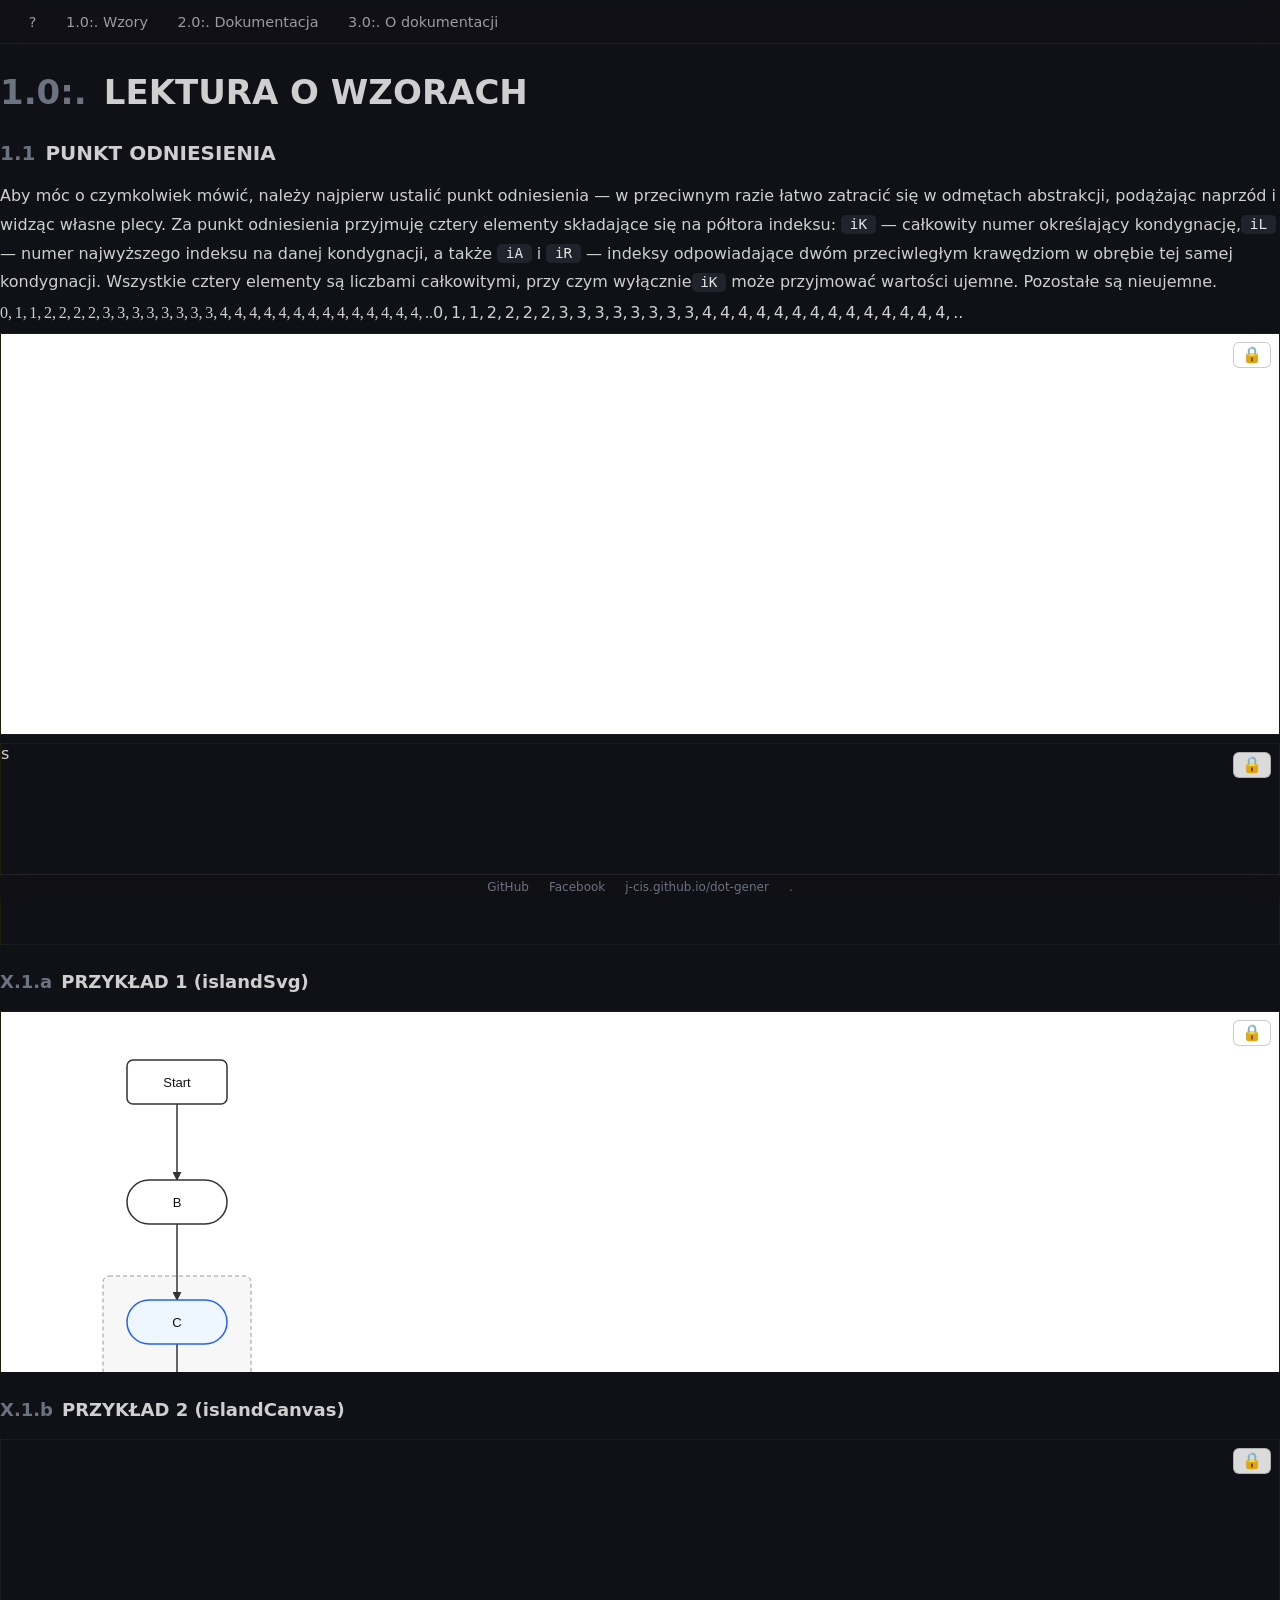
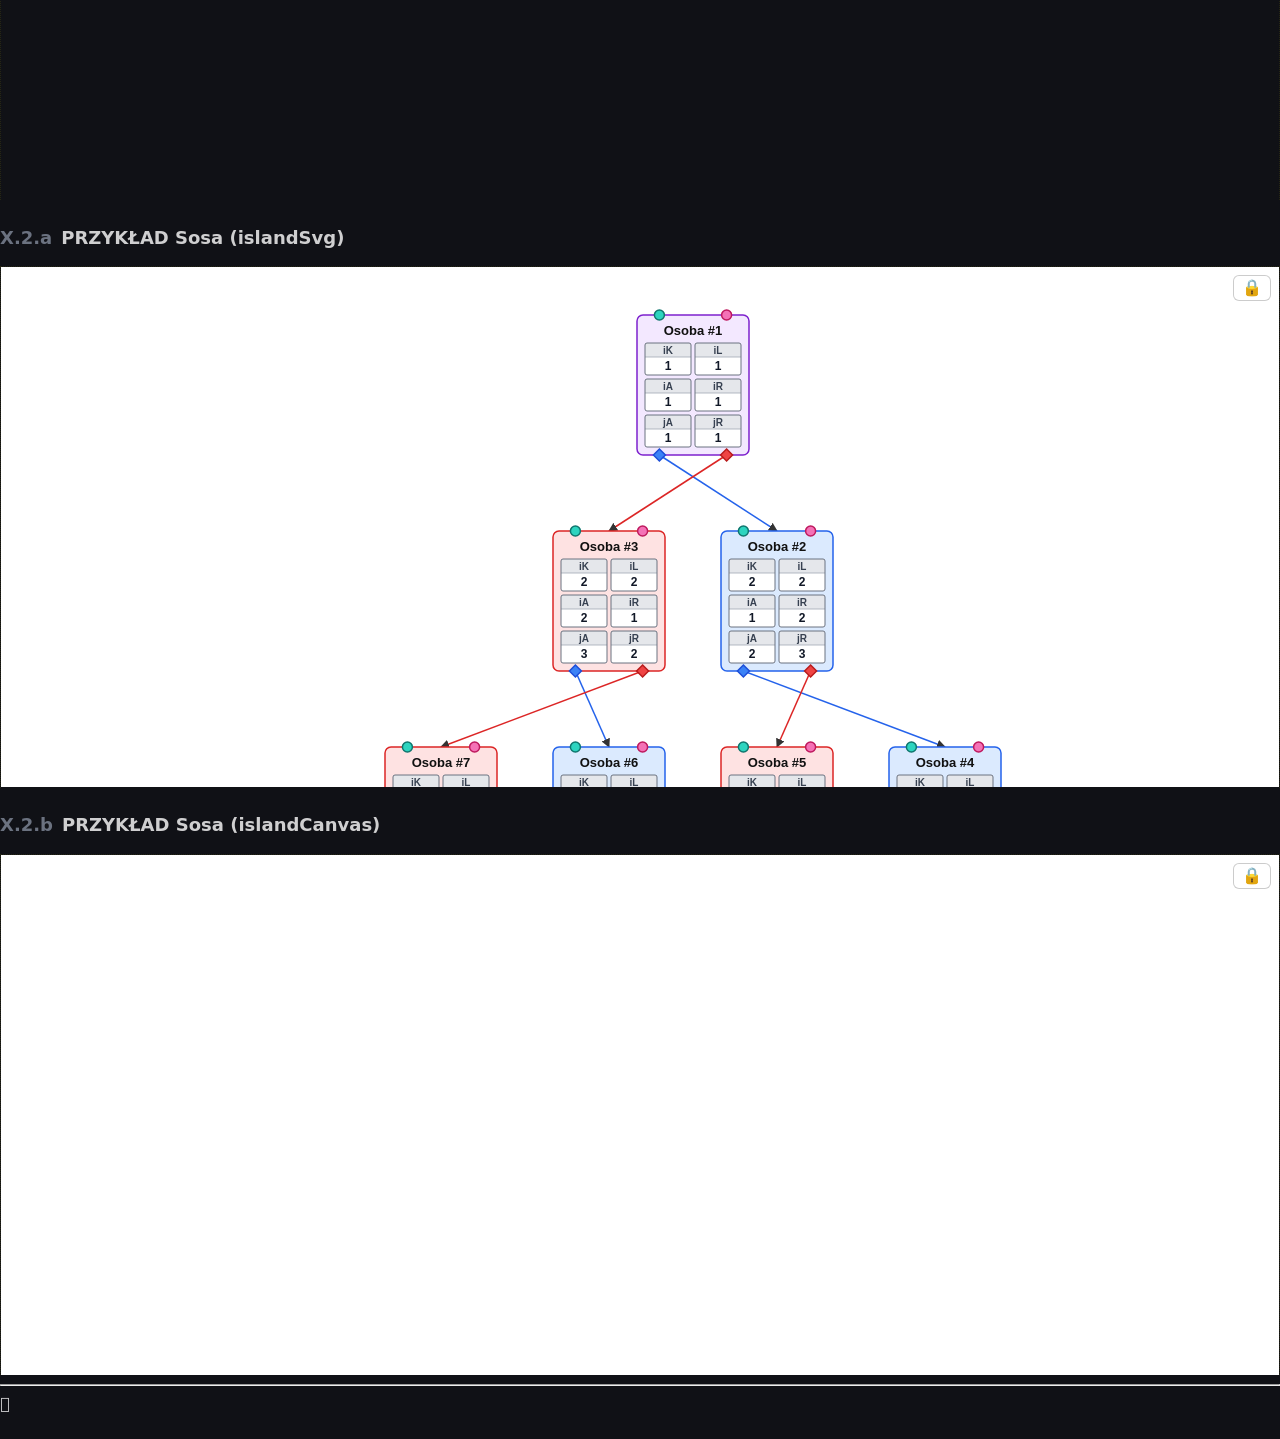
==== index.html @ 78bf9e87 "pages: z main 934b2eb" ====
<!DOCTYPE html><html lang="pl"><head><meta charset="utf-8"/><meta name="viewport" content="width=device-width, initial-scale=1"/><title>LEKTURA</title><link rel="icon" href="/dot-gener/favicon.ico"/><link rel="stylesheet" href="https://esm.sh/katex@0.19.1/dist/katex.min.css"/><style>@layer shell, widget, layout, route;
@layer shell {
html,
body {
  background-color: #101116;
  color: #cfcfd0;
  color-scheme: dark;
}

body {
  margin: 0;
  font-family: system-ui, sans-serif;
}

/* web/strona404.tsx — mapa stron na stronie 404 */
.mapa-stron {
  line-height: 1.8;
  & ul {
    padding-inline-start: 1.5rem;
  }
}
.mapa-stron-plik,
.mapa-stron-folder {
  color: #6b7280;
  font-family: ui-monospace, "Cascadia Mono", Consolas, "DejaVu Sans Mono", monospace;
  font-size: 0.85em;
}
.mapa-stron-plik {
  margin-inline-start: 0.5rem;
}

}
@layer widget {
.box-canvas {
  display: block;
  width: 100%;
  height: 100%;
}
/* BoxViewAsSvg.island.tsx */
.box-svg {
  position: relative;
  overflow: hidden;
  cursor: grab;
  touch-action: none;
  user-select: none;
}

.svg-box {
  box-sizing: border-box; /* ramka wliczona w 100%, bez nadmiaru */
  --svg-border: #c7ba041f;
  border: 1px dotted var(--svg-border);
  height: 100%; /*⚠️⚠️⚠️może powodować błedy */
}
.box-svg:active {
  cursor: grabbing;
}
.box-svg-content {
  position: absolute;
  top: 0;
  left: 0;
  width: max-content;
  transform-origin: 0 0;
}
.box-svg-content svg {
  display: block;
}
.box-svg.is-locked {
  cursor: default;
  touch-action: pan-y;
}
.box-svg.is-locked:active {
  cursor: default;
}

.box-svg-lock {
  position: absolute;
  top: 8px;
  right: 8px;
  z-index: 2;
  padding: 4px 8px;
  border: 1px solid rgba(0, 0, 0, 0.2);
  border-radius: 6px;
  background: rgba(255, 255, 255, 0.85);
  cursor: pointer;
  font-size: 16px;
  line-height: 1;
}

.box-canvas {
  display: block;
  width: 100%;
  height: 100%;
}
/* BoxViewAsSvg.island.tsx */
.box-svg {
  position: relative;
  overflow: hidden;
  cursor: grab;
  touch-action: none;
  user-select: none;
}

.svg-box {
  box-sizing: border-box; /* ramka wliczona w 100%, bez nadmiaru */
  --svg-border: #c7ba041f;
  border: 1px dotted var(--svg-border);
  height: 100%; /*⚠️⚠️⚠️może powodować błedy */
}
.box-svg:active {
  cursor: grabbing;
}
.box-svg-content {
  position: absolute;
  top: 0;
  left: 0;
  width: max-content;
  transform-origin: 0 0;
}
.box-svg-content svg {
  display: block;
}
.box-svg.is-locked {
  cursor: default;
  touch-action: pan-y;
}
.box-svg.is-locked:active {
  cursor: default;
}

.box-svg-lock {
  position: absolute;
  top: 8px;
  right: 8px;
  z-index: 2;
  padding: 4px 8px;
  border: 1px solid rgba(0, 0, 0, 0.2);
  border-radius: 6px;
  background: rgba(255, 255, 255, 0.85);
  cursor: pointer;
  font-size: 16px;
  line-height: 1;
}

/* Tec.render.tsx — kod wyświetlany dosłownie */
.tec {
  /* tło kodu: odrobinę jaśniejsze od tła strony (#101116), żeby kod się wyróżniał */
  --tec-tlo: #21232c;
  --tec-tekst: #e4e4e6;
  --tec-tekst-hover-actio: #a2f2d8;
  font-family: ui-monospace, "Cascadia Mono", Consolas, "DejaVu Sans Mono", monospace;
  font-size: 0.9em;
  tab-size: 2;
  color: var(--tec-tekst);
  background-color: var(--tec-tlo);
  &:hover,
  &:active {
    color: var(--tec-tekst-hover-actio);
  }
}
code.tec {
  /* w linii: zachowane spacje, łamanie długich fragmentów */
  padding: 0.1em 0.6em;
  border-radius: 0.3rem;
  white-space: pre-wrap;
  /* po złamaniu wiersza każdy kawałek ma własne tło, zaokrąglenie i margines */
  -webkit-box-decoration-break: clone;
  box-decoration-break: clone;
}
pre.tec-blok {
  /* blok: dokładne odstępy i znaki nowej linii, przewijanie w poziomie zamiast łamania */
  margin-block: 0.75rem;
  padding: 0.85rem 1.1rem;
  border-radius: 0.5rem;
  line-height: 1.5;
  overflow-x: auto;
}
pre.tec-blok code {
  font: inherit;
}
pre.tec-blok.tec-przyciety {
  /* widthTrim="50%": blok staje w rzędzie obok sąsiednich; odstęp jest wliczony w podaną szerokość,
     więc 2 × 50% (albo 60% + 40%) mieści się w jednym rzędzie, a kolejne bloki przechodzą do następnego */
  --tec-odstep: 0.5rem;
  display: inline-block;
  vertical-align: top;
  box-sizing: border-box;
  width: calc(var(--tec-szerokosc) - var(--tec-odstep));
  margin-inline: calc(var(--tec-odstep) / 2);
}

/* kolorowanie składni (Tec z lang="…"; klasy nadaje highlight.js) */
.tec .hljs-keyword,
.tec .hljs-literal,
.tec .hljs-symbol,
.tec .hljs-variable.language_,
.tec .hljs-tag,
.tec .hljs-name {
  color: #569cd6;
}
.tec .hljs-built_in,
.tec .hljs-type,
.tec .hljs-title.class_,
.tec .hljs-title.class_.inherited__ {
  color: #4ec9b0;
}
.tec .hljs-title,
.tec .hljs-title.function_ {
  color: #dcdcaa;
}
.tec .hljs-attr,
.tec .hljs-attribute,
.tec .hljs-property,
.tec .hljs-variable,
.tec .hljs-params {
  color: #9cdcfe;
}
.tec .hljs-string {
  color: #ce9178;
}
.tec .hljs-subst {
  /* ${…} w szablonie: zwykły kolor kodu */
  color: var(--tec-tekst);
}
.tec .hljs-number {
  color: #b5cea8;
}
.tec .hljs-regexp {
  color: #d16969;
}
.tec .hljs-meta,
.tec .hljs-keyword.control_ {
  color: #c586c0;
}
.tec .hljs-selector-class,
.tec .hljs-selector-id,
.tec .hljs-selector-tag {
  color: #d7ba7d;
}
.tec .hljs-comment,
.tec .hljs-quote {
  color: #6a9955;
  font-style: italic;
}

/* FootBar.widget.tsx — chuda stopka */
.foot-bar {
  position: sticky;
  bottom: 0;
  z-index: 100;
  display: flex;
  flex-direction: row;
  /* „safe”: gdy linki się nie mieszczą, nie ucina początku, tylko przewija */
  justify-content: safe center;
  gap: 1.25rem;
  overflow-x: auto;
  white-space: nowrap;
  padding: 0.2rem 1rem;
  font-size: 0.75rem;
  line-height: 1.6;
  /* to samo szkło co w listwie u góry, kreska od strony treści */
  background-color: rgb(16 17 22 / 0.75);
  backdrop-filter: blur(12px) saturate(1.4);
  border-top: 1px solid rgb(255 255 255 / 0.08);
  scrollbar-width: none;
  overscroll-behavior-x: contain;

  & a {
    flex: none;
    color: #6b7280;
    text-decoration: none;
    transition: color 0.15s;
  }
  & a:hover {
    color: #e4e4e6;
  }
  & a:focus-visible {
    outline: 2px solid #4f85d8;
    outline-offset: 2px;
    border-radius: 2px;
  }
}
@media (prefers-reduced-motion: reduce) {
  .foot-bar a {
    transition: none;
  }
}

/* GuideBar.widget.tsx — listwa nawigacji */
.guide-bar {
  position: sticky;
  top: 0;
  z-index: 100;
  display: flex;
  flex-direction: row;
  gap: 0.25rem;
  overflow-x: auto;
  white-space: nowrap;
  padding: 0.5rem 1rem;
  /* półprzezroczyste tło strony + rozmycie treści przewijanej pod listwą */
  background-color: rgb(16 17 22 / 0.75);
  backdrop-filter: blur(12px) saturate(1.4);
  border-bottom: 1px solid rgb(255 255 255 / 0.08);
  /* cienki ciemny pasek przewijania; dojechanie do końca listwy nie przewija strony */
  scrollbar-width: thin;
  scrollbar-color: #3a3d4a transparent;
  overscroll-behavior-x: contain;
  /* przy przewijaniu listwa zatrzymuje się na początku linku */
  scroll-snap-type: x proximity;
  scroll-padding-inline: 1rem;

  & a {
    flex: none;
    scroll-snap-align: start;
    padding: 0.35rem 0.8rem;
    border-radius: 999px;
    color: #9a9ba3;
    font-size: 0.9rem;
    font-weight: 500;
    text-decoration: none;
    transition: color 0.15s, background-color 0.15s;
  }
  & a:hover {
    color: #e4e4e6;
    background-color: rgb(255 255 255 / 0.06);
  }
  & a:focus-visible {
    outline: 2px solid #4f85d8;
    outline-offset: 2px;
  }
  /* bieżąca strona */
  & a[aria-current="page"] {
    color: #fff;
    background-color: rgb(79 133 216 / 0.22);
    box-shadow: inset 0 0 0 1px rgb(79 133 216 / 0.45);
  }
}
@media (prefers-reduced-motion: reduce) {
  .guide-bar a {
    transition: none;
  }
}

.text-paragraph {
  margin-block: 6px;
  line-height: 1.8;
  text-indent: 2em;
}
.text-paragraph--no-indent {
  margin-block: 6px;
  line-height: 1.8;
}

/* Table.widget.tsx — siatka (CSS grid) w oknie przewijania */
.tabela {
  /* okno: szerokość strony; przewija, gdy siatka jest szersza (width > 100%) albo wyższa niż height */
  overflow: auto;
  max-width: 100%;
}
.tabela-siatka {
  display: grid;
  /* ścieżki od początku — wiersze "auto" nie rozciągają się, gdy okno (height) jest wyższe niż treść */
  justify-content: start;
  align-content: start;
}
.tabela-box {
  /* nagłówek + treść; kierunek zależy od strony nagłówka */
  display: flex;
  flex-direction: column;
}
.tabela-box-N {
  flex-direction: column;
}
.tabela-box-S {
  flex-direction: column-reverse;
}
.tabela-box-W {
  flex-direction: row;
}
.tabela-box-E {
  flex-direction: row-reverse;
}
.tabela-naglowek {
  display: flex;
  flex: none;
  padding: 0.25rem 0.5rem;
  font-weight: 600;
  background-color: rgb(255 255 255 / 0.04);
}
.tabela-box-W > .tabela-naglowek,
.tabela-box-E > .tabela-naglowek {
  /* nagłówek z boku: start/center/end działa w pionie */
  flex-direction: column;
}
.tabela-naglowek-start {
  justify-content: flex-start;
  text-align: start;
}
.tabela-naglowek-center {
  justify-content: center;
  text-align: center;
}
.tabela-naglowek-end {
  justify-content: flex-end;
  text-align: end;
}
.tabela-obrot-prawo {
  /* o 90° w prawo: czytamy z góry na dół */
  writing-mode: vertical-rl;
}
.tabela-obrot-lewo {
  /* o 90° w lewo: czytamy z dołu do góry */
  writing-mode: vertical-rl;
  transform: rotate(180deg);
}
.tabela-tresc {
  /* treść większa niż obszar (np. stała wysokość wiersza) przewija się w obszarze */
  flex: 1 1 auto;
  min-width: 0;
  min-height: 0;
  overflow: auto;
}

/* Title.widgets.tsx */
.title {
  display: flex;
  align-items: baseline;
  gap: 0.5em;
  line-height: 1.2;
}
.title-prefix {
  font-variant-numeric: tabular-nums;
  font-weight: 600;
  color: #6b7280;
}
/* kotwica #id jak w markdown: „#” po lewej, widoczny po najechaniu / fokusie */
.title {
  position: relative;
  scroll-margin-top: 1rem; /* po skoku do #id nagłówek nie dotyka krawędzi */
  padding-inline: 0.25em;
  margin-inline: -0.25em;
  border-radius: 0.25rem;
  transition: background-color 0.15s;
}
.title:hover {
  background-color: rgb(255 255 255 / 0.04);
}
.title:target {
  /* nagłówek, do którego prowadzi adres …#id */
  background-color: rgb(79 133 216 / 0.14);
  box-shadow: inset 3px 0 0 #4f85d8;
}
.title-kotwica {
  position: absolute;
  top: 0;
  right: 100%;
  padding-inline-end: 0.2em;
  color: #6b7280;
  text-decoration: none;
  opacity: 0;
  transition: opacity 0.15s;
}
.title:hover .title-kotwica,
.title-kotwica:focus-visible {
  opacity: 1;
}
.title-kotwica:hover {
  color: #4f85d8;
}
/* TitleSection collapsible — cała linia tytułu przełącza treść */
.title-zwijana > summary {
  display: block;
  list-style: none;
  cursor: pointer;
}
.title-zwijana > summary::-webkit-details-marker {
  display: none;
}
.title-zwijana > summary > .title::after {
  content: "▾";
  color: #6b7280;
  font-size: 0.7em;
  transition: transform 0.15s;
}
.title-zwijana:not([open]) > summary > .title::after {
  transform: rotate(-90deg);
}
@media (prefers-reduced-motion: reduce) {
  .title-zwijana > summary > .title::after {
    transition: none;
  }
}

}</style><link rel="stylesheet" href="/dot-gener/styles.css"/><script type="importmap">{"imports":{"@/":"/dot-gener/","preact":"https://esm.sh/preact@11.2.0","preact/":"https://esm.sh/preact@11.2.0/","@preact/signals":"https://esm.sh/@preact/signals@2.11.4","@preact/signals/":"https://esm.sh/@preact/signals@2.11.4/","@preact/signals-core":"https://esm.sh/@preact/signals-core@1.14.5","@preact/signals-core/":"https://esm.sh/@preact/signals-core@1.14.5/","highlight.js/":"https://esm.sh/highlight.js@11.12.0/","@/site/client/ViewAsSvg.island.tsx":"/dot-gener/site/client/ViewAsSvg.island.tsx.js","/site/client/ViewAsSvg.island.tsx":"/dot-gener/site/client/ViewAsSvg.island.tsx.js","/dot-gener/site/client/ViewAsSvg.island.tsx":"/dot-gener/site/client/ViewAsSvg.island.tsx.js","@/site/common/util/usePanZoom.ts":"/dot-gener/site/common/util/usePanZoom.ts.js","/site/common/util/usePanZoom.ts":"/dot-gener/site/common/util/usePanZoom.ts.js","/dot-gener/site/common/util/usePanZoom.ts":"/dot-gener/site/common/util/usePanZoom.ts.js","@/site/client/registries/for-island-svg.ts":"/dot-gener/site/client/registries/for-island-svg.ts.js","/site/client/registries/for-island-svg.ts":"/dot-gener/site/client/registries/for-island-svg.ts.js","/dot-gener/site/client/registries/for-island-svg.ts":"/dot-gener/site/client/registries/for-island-svg.ts.js","@/web/island.ts":"/dot-gener/web/island.ts.js","/web/island.ts":"/dot-gener/web/island.ts.js","/dot-gener/web/island.ts":"/dot-gener/web/island.ts.js","@/site/client/ViewAsCanvas.island.tsx":"/dot-gener/site/client/ViewAsCanvas.island.tsx.js","/site/client/ViewAsCanvas.island.tsx":"/dot-gener/site/client/ViewAsCanvas.island.tsx.js","/dot-gener/site/client/ViewAsCanvas.island.tsx":"/dot-gener/site/client/ViewAsCanvas.island.tsx.js","@/site/client/registries/for-island-canvas.ts":"/dot-gener/site/client/registries/for-island-canvas.ts.js","/site/client/registries/for-island-canvas.ts":"/dot-gener/site/client/registries/for-island-canvas.ts.js","/dot-gener/site/client/registries/for-island-canvas.ts":"/dot-gener/site/client/registries/for-island-canvas.ts.js","@/site/common/lang/dotx/render-canvas.ts":"/dot-gener/site/common/lang/dotx/render-canvas.ts.js","/site/common/lang/dotx/render-canvas.ts":"/dot-gener/site/common/lang/dotx/render-canvas.ts.js","/dot-gener/site/common/lang/dotx/render-canvas.ts":"/dot-gener/site/common/lang/dotx/render-canvas.ts.js","@/web/client.ts":"/dot-gener/web/client.ts.js","/web/client.ts":"/dot-gener/web/client.ts.js","/dot-gener/web/client.ts":"/dot-gener/web/client.ts.js"}}</script><script type="module" src="/dot-gener/web/client.ts.js"></script></head><body><main class="page"><nav class="guide-bar" aria-label="Nawigacja przewodnika"><a href="/dot-gener/404">?</a><a href="/dot-gener/">1.0:. Wzory</a><a href="/dot-gener/dokumentacja">2.0:. Dokumentacja</a><a href="/dot-gener/o-dokumentacji">3.0:. O dokumentacji</a></nav><article class><header><h1 id="1.0.-lektura-o-wzorach" class="title" style="font-size:2.125rem;"><a class="title-kotwica" href="#1.0.-lektura-o-wzorach" aria-label="Link do sekcji: 1.0:. LEKTURA O WZORACH">#</a><span class="title-prefix">1.0:.</span> <span class="title-text">LEKTURA O WZORACH</span></h1></header><h2 id="1.1-punkt-odniesienia" class="title" style="font-size:1.25rem;"><a class="title-kotwica" href="#1.1-punkt-odniesienia" aria-label="Link do sekcji: 1.1 PUNKT ODNIESIENIA">#</a><span class="title-prefix">1.1</span> <span class="title-text"><strong>PUNKT ODNIESIENIA</strong></span></h2><p class="text-paragraph--no-indent">Aby móc o czymkolwiek mówić, należy najpierw ustalić punkt odniesienia — w przeciwnym razie łatwo zatracić się w odmętach abstrakcji, podążając naprzód i widząc własne plecy. Za punkt odniesienia przyjmuję cztery elementy składające się na półtora indeksu: <code class="tec">iK</code> — całkowity numer określający kondygnację,<code class="tec">iL</code> — numer najwyższego indeksu na danej kondygnacji, a także <code class="tec">iA</code> i <code class="tec">iR</code> — indeksy odpowiadające dwóm przeciwległym krawędziom w obrębie tej samej kondygnacji. Wszystkie cztery elementy są liczbami całkowitymi, przy czym wyłącznie<code class="tec">iK</code> może przyjmować wartości ujemne. Pozostałe są nieujemne.</p><div class="tabela"><div class="tabela-siatka" style="width: 100%; grid-template-columns: minmax(0, 1fr); grid-template-rows: auto auto auto auto auto auto auto; column-gap: 0.5rem; row-gap: 0.5rem"><div class="tabela-box" style="grid-column: 1 / -1; grid-row: 1 / 2"><div class="tabela-tresc"><span class="tex"><span class="katex"><span class="katex-mathml"><math xmlns="http://www.w3.org/1998/Math/MathML"><semantics><mrow><mn>0</mn><mo separator="true">,</mo><mn>1</mn><mo separator="true">,</mo><mn>1</mn><mo separator="true">,</mo><mn>2</mn><mo separator="true">,</mo><mn>2</mn><mo separator="true">,</mo><mn>2</mn><mo separator="true">,</mo><mn>2</mn><mo separator="true">,</mo><mn>3</mn><mo separator="true">,</mo><mn>3</mn><mo separator="true">,</mo><mn>3</mn><mo separator="true">,</mo><mn>3</mn><mo separator="true">,</mo><mn>3</mn><mo separator="true">,</mo><mn>3</mn><mo separator="true">,</mo><mn>3</mn><mo separator="true">,</mo><mn>3</mn><mo separator="true">,</mo><mn>4</mn><mo separator="true">,</mo><mn>4</mn><mo separator="true">,</mo><mn>4</mn><mo separator="true">,</mo><mn>4</mn><mo separator="true">,</mo><mn>4</mn><mo separator="true">,</mo><mn>4</mn><mo separator="true">,</mo><mn>4</mn><mo separator="true">,</mo><mn>4</mn><mo separator="true">,</mo><mn>4</mn><mo separator="true">,</mo><mn>4</mn><mo separator="true">,</mo><mn>4</mn><mo separator="true">,</mo><mn>4</mn><mo separator="true">,</mo><mn>4</mn><mo separator="true">,</mo><mn>4</mn><mo separator="true">,</mo><mi mathvariant="normal">.</mi><mi mathvariant="normal">.</mi></mrow><annotation encoding="application/x-tex">0, 1, 1, 2, 2, 2, 2, 3, 3, 3, 3, 3, 3, 3, 3, 4, 4, 4, 4, 4, 4, 4, 4, 4, 4, 4, 4, 4, 4,..</annotation></semantics></math></span><span class="katex-html" aria-hidden="true"><span class="katex-base"><span class="katex-strut" style="height:0.8389em;vertical-align:-0.1944em;"></span><span class="mord">0</span><span class="mpunct">,</span><span class="mspace" style="margin-right:0.1667em;"></span><span class="mord">1</span><span class="mpunct">,</span><span class="mspace" style="margin-right:0.1667em;"></span><span class="mord">1</span><span class="mpunct">,</span><span class="mspace" style="margin-right:0.1667em;"></span><span class="mord">2</span><span class="mpunct">,</span><span class="mspace" style="margin-right:0.1667em;"></span><span class="mord">2</span><span class="mpunct">,</span><span class="mspace" style="margin-right:0.1667em;"></span><span class="mord">2</span><span class="mpunct">,</span><span class="mspace" style="margin-right:0.1667em;"></span><span class="mord">2</span><span class="mpunct">,</span><span class="mspace" style="margin-right:0.1667em;"></span><span class="mord">3</span><span class="mpunct">,</span><span class="mspace" style="margin-right:0.1667em;"></span><span class="mord">3</span><span class="mpunct">,</span><span class="mspace" style="margin-right:0.1667em;"></span><span class="mord">3</span><span class="mpunct">,</span><span class="mspace" style="margin-right:0.1667em;"></span><span class="mord">3</span><span class="mpunct">,</span><span class="mspace" style="margin-right:0.1667em;"></span><span class="mord">3</span><span class="mpunct">,</span><span class="mspace" style="margin-right:0.1667em;"></span><span class="mord">3</span><span class="mpunct">,</span><span class="mspace" style="margin-right:0.1667em;"></span><span class="mord">3</span><span class="mpunct">,</span><span class="mspace" style="margin-right:0.1667em;"></span><span class="mord">3</span><span class="mpunct">,</span><span class="mspace" style="margin-right:0.1667em;"></span><span class="mord">4</span><span class="mpunct">,</span><span class="mspace" style="margin-right:0.1667em;"></span><span class="mord">4</span><span class="mpunct">,</span><span class="mspace" style="margin-right:0.1667em;"></span><span class="mord">4</span><span class="mpunct">,</span><span class="mspace" style="margin-right:0.1667em;"></span><span class="mord">4</span><span class="mpunct">,</span><span class="mspace" style="margin-right:0.1667em;"></span><span class="mord">4</span><span class="mpunct">,</span><span class="mspace" style="margin-right:0.1667em;"></span><span class="mord">4</span><span class="mpunct">,</span><span class="mspace" style="margin-right:0.1667em;"></span><span class="mord">4</span><span class="mpunct">,</span><span class="mspace" style="margin-right:0.1667em;"></span><span class="mord">4</span><span class="mpunct">,</span><span class="mspace" style="margin-right:0.1667em;"></span><span class="mord">4</span><span class="mpunct">,</span><span class="mspace" style="margin-right:0.1667em;"></span><span class="mord">4</span><span class="mpunct">,</span><span class="mspace" style="margin-right:0.1667em;"></span><span class="mord">4</span><span class="mpunct">,</span><span class="mspace" style="margin-right:0.1667em;"></span><span class="mord">4</span><span class="mpunct">,</span><span class="mspace" style="margin-right:0.1667em;"></span><span class="mord">4</span><span class="mpunct">,</span><span class="mspace" style="margin-right:0.1667em;"></span><span class="mord">4</span><span class="mpunct">,</span><span class="mspace" style="margin-right:0.1667em;"></span><span class="mord">..</span></span></span></span></span></div></div><div class="tabela-box" style="grid-column: 1 / -1; grid-row: 2 / 3"><div class="tabela-tresc"><div data-island="/site/client/ViewAsCanvas.island.tsx" data-props="{&quot;registryKey&quot;:&quot;test&quot;,&quot;dane&quot;:&quot;Test 123&quot;,&quot;sceneWidth&quot;:400,&quot;sceneHeight&quot;:240,&quot;height&quot;:&quot;400px&quot;,&quot;background&quot;:&quot;#ffffff&quot;}" style="display:contents"><div class="svg-box"><div class="box-svg is-locked" style="background:#ffffff;width:100%;height:400px;"><button type="button" class="box-svg-lock" aria-label="Odblokuj stół" title="Odblokuj przesuwanie i zoom">🔒</button><canvas class="box-canvas"></canvas></div></div></div></div></div><div class="tabela-box" style="grid-column: 1 / -1; grid-row: 3 / 4"><div class="tabela-tresc"><div data-island="/site/client/ViewAsSvg.island.tsx" data-props="{}" style="display:contents"><div class="svg-box"><div class="box-svg is-locked" style="width:100%;height:100%;min-height:200px;"><button type="button" class="box-svg-lock" aria-label="Odblokuj stół" title="Odblokuj przesuwanie i zoom">🔒</button><div class="box-svg-content"><div data-island-slot style="display:contents">s</div></div></div></div></div></div></div><div class="tabela-box" style="grid-column: 1 / -1; grid-row: 4 / 5"><div class="tabela-tresc"><header><h3 id="x.1.a-przykład-1-islandsvg" class="title" style="font-size:1.125rem;"><a class="title-kotwica" href="#x.1.a-przykład-1-islandsvg" aria-label="Link do sekcji: X.1.a PRZYKŁAD 1 (islandSvg)">#</a><span class="title-prefix">X.1.a</span> <span class="title-text"><strong>PRZYKŁAD 1 (islandSvg)</strong></span></h3></header><div data-island="/site/client/ViewAsSvg.island.tsx" data-props="{&quot;height&quot;:&quot;360px&quot;,&quot;background&quot;:&quot;#fff&quot;}" style="display:contents"><div class="svg-box"><div class="box-svg is-locked" style="background:#fff;width:100%;height:360px;"><button type="button" class="box-svg-lock" aria-label="Odblokuj stół" title="Odblokuj przesuwanie i zoom">🔒</button><div class="box-svg-content"><div data-island-slot style="display:contents"><svg width="352" height="620" viewBox="0 0 352 620" xmlns="http://www.w3.org/2000/svg"><defs><marker id="dotx-arrow" viewBox="0 0 10 10" refX="9" refY="5" markerWidth="6" markerHeight="6" orient="auto-start-reverse"><path d="M 0 0 L 10 5 L 0 10 z" fill="#333"></path></marker></defs><g class="dotx-cluster"><rect x="102" y="264" width="148" height="212" rx="6" fill="rgba(0,0,0,0.03)" stroke="#999" stroke-dasharray="4 3"></rect></g><path d="M 176 92 L 176 168" fill="none" stroke="#333" stroke-width="1.5" marker-end="url(#dotx-arrow)"></path><path d="M 176 212 L 176 288" fill="none" stroke="#333" stroke-width="1.5" marker-end="url(#dotx-arrow)"></path><path d="M 176 332 L 176 408" fill="none" stroke="#333" stroke-width="1.5" marker-end="url(#dotx-arrow)"></path><path d="M 176 452 L 98 528" fill="none" stroke="#333" stroke-width="1.5" stroke-dasharray="4 3" marker-end="url(#dotx-arrow)"></path><path d="M 176 452 L 254 528" fill="none" stroke="#333" stroke-width="1.5" marker-end="url(#dotx-arrow)"></path><g class="dotx-node"><rect x="126" y="48" width="100" height="44" rx="6" fill="#fff" stroke="#333" stroke-width="1.5"></rect><text x="176" y="70" text-anchor="middle" dominant-baseline="central" fill="#111" font-family="Arial, sans-serif" font-weight="400" font-size="13">Start</text></g><g class="dotx-node"><rect x="126" y="168" width="100" height="44" rx="22" fill="#fff" stroke="#333" stroke-width="1.5"></rect><text x="176" y="190" text-anchor="middle" dominant-baseline="central" fill="#111" font-family="Arial, sans-serif" font-weight="400" font-size="13">B</text></g><g class="dotx-node"><rect x="126" y="288" width="100" height="44" rx="22" fill="#eef6ff" stroke="#2563eb" stroke-width="1.5"></rect><text x="176" y="310" text-anchor="middle" dominant-baseline="central" fill="#111" font-family="Arial, sans-serif" font-weight="400" font-size="13">C</text></g><g class="dotx-node"><rect x="126" y="408" width="100" height="44" rx="22" fill="#eef6ff" stroke="#2563eb" stroke-width="1.5"></rect><text x="176" y="430" text-anchor="middle" dominant-baseline="central" fill="#111" font-family="Arial, sans-serif" font-weight="400" font-size="13">D</text></g><g class="dotx-node"><rect x="48" y="528" width="100" height="44" rx="22" fill="#fef3c7" stroke="#333" stroke-width="1.5"></rect><text x="98" y="550" text-anchor="middle" dominant-baseline="central" fill="#111" font-family="Arial, sans-serif" font-weight="400" font-size="13">E</text></g><g class="dotx-node"><rect x="204" y="528" width="100" height="44" rx="22" fill="#fef3c7" stroke="#333" stroke-width="1.5"></rect><text x="254" y="550" text-anchor="middle" dominant-baseline="central" fill="#111" font-family="Arial, sans-serif" font-weight="400" font-size="13">F</text></g></svg></div></div></div></div></div></div></div><div class="tabela-box" style="grid-column: 1 / -1; grid-row: 5 / 6"><div class="tabela-tresc"><header><h3 id="x.1.b-przykład-2-islandcanvas" class="title" style="font-size:1.125rem;"><a class="title-kotwica" href="#x.1.b-przykład-2-islandcanvas" aria-label="Link do sekcji: X.1.b PRZYKŁAD 2 (islandCanvas)">#</a><span class="title-prefix">X.1.b</span> <span class="title-text"><strong>PRZYKŁAD 2 (islandCanvas)</strong></span></h3></header><div data-island="/site/client/ViewAsCanvas.island.tsx" data-props="{&quot;registryKey&quot;:&quot;dotx&quot;,&quot;dane&quot;:{&quot;mode&quot;:&quot;digraph&quot;,&quot;width&quot;:1288,&quot;height&quot;:500,&quot;nodes&quot;:[{&quot;id&quot;:&quot;A1&quot;,&quot;x&quot;:594,&quot;y&quot;:48,&quot;w&quot;:100,&quot;h&quot;:44,&quot;attrs&quot;:{&quot;fill&quot;:&quot;#5466c1&quot;,&quot;stroke&quot;:&quot;#2563eb&quot;,&quot;label&quot;:&quot;1&quot;,&quot;shape&quot;:&quot;circle&quot;},&quot;ports&quot;:[],&quot;cells&quot;:[]},{&quot;id&quot;:&quot;A2&quot;,&quot;x&quot;:516,&quot;y&quot;:168,&quot;w&quot;:100,&quot;h&quot;:44,&quot;attrs&quot;:{&quot;fill&quot;:&quot;#5466c1&quot;,&quot;stroke&quot;:&quot;#2563eb&quot;,&quot;label&quot;:&quot;2&quot;,&quot;shape&quot;:&quot;circle&quot;},&quot;ports&quot;:[],&quot;cells&quot;:[]},{&quot;id&quot;:&quot;A3&quot;,&quot;x&quot;:672,&quot;y&quot;:168,&quot;w&quot;:100,&quot;h&quot;:44,&quot;attrs&quot;:{&quot;fill&quot;:&quot;#5466c1&quot;,&quot;stroke&quot;:&quot;#2563eb&quot;,&quot;label&quot;:&quot;2&quot;,&quot;shape&quot;:&quot;circle&quot;},&quot;ports&quot;:[],&quot;cells&quot;:[]},{&quot;id&quot;:&quot;A4&quot;,&quot;x&quot;:360,&quot;y&quot;:288,&quot;w&quot;:100,&quot;h&quot;:44,&quot;attrs&quot;:{&quot;fill&quot;:&quot;#5466c1&quot;,&quot;stroke&quot;:&quot;#2563eb&quot;,&quot;label&quot;:&quot;3&quot;,&quot;shape&quot;:&quot;circle&quot;},&quot;ports&quot;:[],&quot;cells&quot;:[]},{&quot;id&quot;:&quot;A5&quot;,&quot;x&quot;:516,&quot;y&quot;:288,&quot;w&quot;:100,&quot;h&quot;:44,&quot;attrs&quot;:{&quot;fill&quot;:&quot;#5466c1&quot;,&quot;stroke&quot;:&quot;#2563eb&quot;,&quot;label&quot;:&quot;3&quot;,&quot;shape&quot;:&quot;circle&quot;},&quot;ports&quot;:[],&quot;cells&quot;:[]},{&quot;id&quot;:&quot;A6&quot;,&quot;x&quot;:672,&quot;y&quot;:288,&quot;w&quot;:100,&quot;h&quot;:44,&quot;attrs&quot;:{&quot;fill&quot;:&quot;#5466c1&quot;,&quot;stroke&quot;:&quot;#2563eb&quot;,&quot;label&quot;:&quot;3&quot;,&quot;shape&quot;:&quot;circle&quot;},&quot;ports&quot;:[],&quot;cells&quot;:[]},{&quot;id&quot;:&quot;A7&quot;,&quot;x&quot;:828,&quot;y&quot;:288,&quot;w&quot;:100,&quot;h&quot;:44,&quot;attrs&quot;:{&quot;fill&quot;:&quot;#5466c1&quot;,&quot;stroke&quot;:&quot;#2563eb&quot;,&quot;label&quot;:&quot;3&quot;,&quot;shape&quot;:&quot;circle&quot;},&quot;ports&quot;:[],&quot;cells&quot;:[]},{&quot;id&quot;:&quot;A8&quot;,&quot;x&quot;:48,&quot;y&quot;:408,&quot;w&quot;:100,&quot;h&quot;:44,&quot;attrs&quot;:{&quot;fill&quot;:&quot;#5466c1&quot;,&quot;stroke&quot;:&quot;#2563eb&quot;,&quot;label&quot;:&quot;4&quot;,&quot;shape&quot;:&quot;circle&quot;},&quot;ports&quot;:[],&quot;cells&quot;:[]},{&quot;id&quot;:&quot;A9&quot;,&quot;x&quot;:204,&quot;y&quot;:408,&quot;w&quot;:100,&quot;h&quot;:44,&quot;attrs&quot;:{&quot;fill&quot;:&quot;#5466c1&quot;,&quot;stroke&quot;:&quot;#2563eb&quot;,&quot;label&quot;:&quot;4&quot;,&quot;shape&quot;:&quot;circle&quot;},&quot;ports&quot;:[],&quot;cells&quot;:[]},{&quot;id&quot;:&quot;A10&quot;,&quot;x&quot;:360,&quot;y&quot;:408,&quot;w&quot;:100,&quot;h&quot;:44,&quot;attrs&quot;:{&quot;fill&quot;:&quot;#5466c1&quot;,&quot;stroke&quot;:&quot;#2563eb&quot;,&quot;label&quot;:&quot;4&quot;,&quot;shape&quot;:&quot;circle&quot;},&quot;ports&quot;:[],&quot;cells&quot;:[]},{&quot;id&quot;:&quot;A11&quot;,&quot;x&quot;:516,&quot;y&quot;:408,&quot;w&quot;:100,&quot;h&quot;:44,&quot;attrs&quot;:{&quot;fill&quot;:&quot;#5466c1&quot;,&quot;stroke&quot;:&quot;#2563eb&quot;,&quot;label&quot;:&quot;4&quot;,&quot;shape&quot;:&quot;circle&quot;},&quot;ports&quot;:[],&quot;cells&quot;:[]},{&quot;id&quot;:&quot;A12&quot;,&quot;x&quot;:672,&quot;y&quot;:408,&quot;w&quot;:100,&quot;h&quot;:44,&quot;attrs&quot;:{&quot;fill&quot;:&quot;#5466c1&quot;,&quot;stroke&quot;:&quot;#2563eb&quot;,&quot;label&quot;:&quot;4&quot;,&quot;shape&quot;:&quot;circle&quot;},&quot;ports&quot;:[],&quot;cells&quot;:[]},{&quot;id&quot;:&quot;A13&quot;,&quot;x&quot;:828,&quot;y&quot;:408,&quot;w&quot;:100,&quot;h&quot;:44,&quot;attrs&quot;:{&quot;fill&quot;:&quot;#5466c1&quot;,&quot;stroke&quot;:&quot;#2563eb&quot;,&quot;label&quot;:&quot;4&quot;,&quot;shape&quot;:&quot;circle&quot;},&quot;ports&quot;:[],&quot;cells&quot;:[]},{&quot;id&quot;:&quot;A14&quot;,&quot;x&quot;:984,&quot;y&quot;:408,&quot;w&quot;:100,&quot;h&quot;:44,&quot;attrs&quot;:{&quot;fill&quot;:&quot;#5466c1&quot;,&quot;stroke&quot;:&quot;#2563eb&quot;,&quot;label&quot;:&quot;4&quot;,&quot;shape&quot;:&quot;circle&quot;},&quot;ports&quot;:[],&quot;cells&quot;:[]},{&quot;id&quot;:&quot;A15&quot;,&quot;x&quot;:1140,&quot;y&quot;:408,&quot;w&quot;:100,&quot;h&quot;:44,&quot;attrs&quot;:{&quot;fill&quot;:&quot;#5466c1&quot;,&quot;stroke&quot;:&quot;#2563eb&quot;,&quot;label&quot;:&quot;4&quot;,&quot;shape&quot;:&quot;circle&quot;},&quot;ports&quot;:[],&quot;cells&quot;:[]}],&quot;edges&quot;:[{&quot;from&quot;:&quot;A1&quot;,&quot;to&quot;:&quot;A2&quot;,&quot;points&quot;:[[644,92],[566,168]],&quot;attrs&quot;:{&quot;stroke&quot;:&quot;#2563eb&quot;}},{&quot;from&quot;:&quot;A1&quot;,&quot;to&quot;:&quot;A3&quot;,&quot;points&quot;:[[644,92],[722,168]],&quot;attrs&quot;:{&quot;stroke&quot;:&quot;#2563eb&quot;}},{&quot;from&quot;:&quot;A2&quot;,&quot;to&quot;:&quot;A4&quot;,&quot;points&quot;:[[566,212],[410,288]],&quot;attrs&quot;:{&quot;stroke&quot;:&quot;#2563eb&quot;}},{&quot;from&quot;:&quot;A2&quot;,&quot;to&quot;:&quot;A5&quot;,&quot;points&quot;:[[566,212],[566,288]],&quot;attrs&quot;:{&quot;stroke&quot;:&quot;#2563eb&quot;}},{&quot;from&quot;:&quot;A3&quot;,&quot;to&quot;:&quot;A6&quot;,&quot;points&quot;:[[722,212],[722,288]],&quot;attrs&quot;:{&quot;stroke&quot;:&quot;#2563eb&quot;}},{&quot;from&quot;:&quot;A3&quot;,&quot;to&quot;:&quot;A7&quot;,&quot;points&quot;:[[722,212],[878,288]],&quot;attrs&quot;:{&quot;stroke&quot;:&quot;#2563eb&quot;}},{&quot;from&quot;:&quot;A4&quot;,&quot;to&quot;:&quot;A8&quot;,&quot;points&quot;:[[410,332],[98,408]],&quot;attrs&quot;:{&quot;stroke&quot;:&quot;#2563eb&quot;}},{&quot;from&quot;:&quot;A4&quot;,&quot;to&quot;:&quot;A9&quot;,&quot;points&quot;:[[410,332],[254,408]],&quot;attrs&quot;:{&quot;stroke&quot;:&quot;#2563eb&quot;}},{&quot;from&quot;:&quot;A5&quot;,&quot;to&quot;:&quot;A10&quot;,&quot;points&quot;:[[566,332],[410,408]],&quot;attrs&quot;:{&quot;stroke&quot;:&quot;#2563eb&quot;}},{&quot;from&quot;:&quot;A5&quot;,&quot;to&quot;:&quot;A11&quot;,&quot;points&quot;:[[566,332],[566,408]],&quot;attrs&quot;:{&quot;stroke&quot;:&quot;#2563eb&quot;}},{&quot;from&quot;:&quot;A6&quot;,&quot;to&quot;:&quot;A12&quot;,&quot;points&quot;:[[722,332],[722,408]],&quot;attrs&quot;:{&quot;stroke&quot;:&quot;#2563eb&quot;}},{&quot;from&quot;:&quot;A6&quot;,&quot;to&quot;:&quot;A13&quot;,&quot;points&quot;:[[722,332],[878,408]],&quot;attrs&quot;:{&quot;stroke&quot;:&quot;#2563eb&quot;}},{&quot;from&quot;:&quot;A7&quot;,&quot;to&quot;:&quot;A14&quot;,&quot;points&quot;:[[878,332],[1034,408]],&quot;attrs&quot;:{&quot;stroke&quot;:&quot;#2563eb&quot;}},{&quot;from&quot;:&quot;A7&quot;,&quot;to&quot;:&quot;A15&quot;,&quot;points&quot;:[[878,332],[1190,408]],&quot;attrs&quot;:{&quot;stroke&quot;:&quot;#2563eb&quot;}}],&quot;clusters&quot;:[]},&quot;sceneWidth&quot;:1288,&quot;sceneHeight&quot;:500,&quot;height&quot;:&quot;360px&quot;,&quot;background&quot;:&quot;#101116&quot;}" style="display:contents"><div class="svg-box"><div class="box-svg is-locked" style="background:#101116;width:100%;height:360px;"><button type="button" class="box-svg-lock" aria-label="Odblokuj stół" title="Odblokuj przesuwanie i zoom">🔒</button><canvas class="box-canvas"></canvas></div></div></div></div></div><div class="tabela-box" style="grid-column: 1 / -1; grid-row: 6 / 7"><div class="tabela-tresc"><header><h3 id="x.2.a-przykład-sosa-islandsvg" class="title" style="font-size:1.125rem;"><a class="title-kotwica" href="#x.2.a-przykład-sosa-islandsvg" aria-label="Link do sekcji: X.2.a PRZYKŁAD Sosa (islandSvg)">#</a><span class="title-prefix">X.2.a</span> <span class="title-text"><strong>PRZYKŁAD Sosa (islandSvg)</strong></span></h3></header><div data-island="/site/client/ViewAsSvg.island.tsx" data-props="{&quot;height&quot;:&quot;520px&quot;,&quot;background&quot;:&quot;#fff&quot;}" style="display:contents"><div class="svg-box"><div class="box-svg is-locked" style="background:#fff;width:100%;height:520px;"><button type="button" class="box-svg-lock" aria-label="Odblokuj stół" title="Odblokuj przesuwanie i zoom">🔒</button><div class="box-svg-content"><div data-island-slot style="display:contents"><svg width="1384" height="1100" viewBox="0 0 1384 1100" xmlns="http://www.w3.org/2000/svg"><defs><marker id="dotx-arrow" viewBox="0 0 10 10" refX="9" refY="5" markerWidth="6" markerHeight="6" orient="auto-start-reverse"><path d="M 0 0 L 10 5 L 0 10 z" fill="#333"></path></marker></defs><path d="M 658.4 188 L 776 264" fill="none" stroke="#2563eb" stroke-width="1.5" marker-end="url(#dotx-arrow)"></path><path d="M 725.6 188 L 608 264" fill="none" stroke="#dc2626" stroke-width="1.5" marker-end="url(#dotx-arrow)"></path><path d="M 742.4 404 L 944 480" fill="none" stroke="#2563eb" stroke-width="1.5" marker-end="url(#dotx-arrow)"></path><path d="M 809.6 404 L 776 480" fill="none" stroke="#dc2626" stroke-width="1.5" marker-end="url(#dotx-arrow)"></path><path d="M 574.4 404 L 608 480" fill="none" stroke="#2563eb" stroke-width="1.5" marker-end="url(#dotx-arrow)"></path><path d="M 641.6 404 L 440 480" fill="none" stroke="#dc2626" stroke-width="1.5" marker-end="url(#dotx-arrow)"></path><path d="M 910.4 620 L 1280 696" fill="none" stroke="#2563eb" stroke-width="1.5" marker-end="url(#dotx-arrow)"></path><path d="M 977.6 620 L 1112 696" fill="none" stroke="#dc2626" stroke-width="1.5" marker-end="url(#dotx-arrow)"></path><path d="M 742.4 620 L 944 696" fill="none" stroke="#2563eb" stroke-width="1.5" marker-end="url(#dotx-arrow)"></path><path d="M 809.6 620 L 776 696" fill="none" stroke="#dc2626" stroke-width="1.5" marker-end="url(#dotx-arrow)"></path><path d="M 574.4 620 L 608 696" fill="none" stroke="#2563eb" stroke-width="1.5" marker-end="url(#dotx-arrow)"></path><path d="M 641.6 620 L 440 696" fill="none" stroke="#dc2626" stroke-width="1.5" marker-end="url(#dotx-arrow)"></path><path d="M 406.4 620 L 272 696" fill="none" stroke="#2563eb" stroke-width="1.5" marker-end="url(#dotx-arrow)"></path><path d="M 473.6 620 L 104 696" fill="none" stroke="#dc2626" stroke-width="1.5" marker-end="url(#dotx-arrow)"></path><path d="M 1246.4 836 L 692 912" fill="none" stroke="#2563eb" stroke-width="1.5" marker-end="url(#dotx-arrow)"></path><g class="dotx-node"><rect x="636" y="48" width="112" height="140" rx="6" fill="#f3e8ff" stroke="#7e22ce" stroke-width="1.5"></rect><text x="692" y="63" text-anchor="middle" dominant-baseline="central" fill="#111" font-family="Arial, sans-serif" font-weight="700" font-size="13">Osoba #1</text><g class="dotx-cell"><rect x="644" y="76" width="46" height="14" fill="#e5e7eb"></rect><rect x="644" y="90" width="46" height="18" fill="#ffffff"></rect><line x1="644" y1="90" x2="690" y2="90" stroke="#9ca3af" stroke-width="0.75"></line><rect x="644" y="76" width="46" height="32" rx="2" fill="none" stroke="#6b7280" stroke-width="1"></rect><text x="667" y="83" text-anchor="middle" dominant-baseline="central" fill="#374151" font-family="Arial, sans-serif" font-size="10" font-weight="600">iK</text><text x="667" y="99" text-anchor="middle" dominant-baseline="central" fill="#111827" font-family="Arial, sans-serif" font-size="12" font-weight="700">1</text></g><g class="dotx-cell"><rect x="694" y="76" width="46" height="14" fill="#e5e7eb"></rect><rect x="694" y="90" width="46" height="18" fill="#ffffff"></rect><line x1="694" y1="90" x2="740" y2="90" stroke="#9ca3af" stroke-width="0.75"></line><rect x="694" y="76" width="46" height="32" rx="2" fill="none" stroke="#6b7280" stroke-width="1"></rect><text x="717" y="83" text-anchor="middle" dominant-baseline="central" fill="#374151" font-family="Arial, sans-serif" font-size="10" font-weight="600">iL</text><text x="717" y="99" text-anchor="middle" dominant-baseline="central" fill="#111827" font-family="Arial, sans-serif" font-size="12" font-weight="700">1</text></g><g class="dotx-cell"><rect x="644" y="112" width="46" height="14" fill="#e5e7eb"></rect><rect x="644" y="126" width="46" height="18" fill="#ffffff"></rect><line x1="644" y1="126" x2="690" y2="126" stroke="#9ca3af" stroke-width="0.75"></line><rect x="644" y="112" width="46" height="32" rx="2" fill="none" stroke="#6b7280" stroke-width="1"></rect><text x="667" y="119" text-anchor="middle" dominant-baseline="central" fill="#374151" font-family="Arial, sans-serif" font-size="10" font-weight="600">iA</text><text x="667" y="135" text-anchor="middle" dominant-baseline="central" fill="#111827" font-family="Arial, sans-serif" font-size="12" font-weight="700">1</text></g><g class="dotx-cell"><rect x="694" y="112" width="46" height="14" fill="#e5e7eb"></rect><rect x="694" y="126" width="46" height="18" fill="#ffffff"></rect><line x1="694" y1="126" x2="740" y2="126" stroke="#9ca3af" stroke-width="0.75"></line><rect x="694" y="112" width="46" height="32" rx="2" fill="none" stroke="#6b7280" stroke-width="1"></rect><text x="717" y="119" text-anchor="middle" dominant-baseline="central" fill="#374151" font-family="Arial, sans-serif" font-size="10" font-weight="600">iR</text><text x="717" y="135" text-anchor="middle" dominant-baseline="central" fill="#111827" font-family="Arial, sans-serif" font-size="12" font-weight="700">1</text></g><g class="dotx-cell"><rect x="644" y="148" width="46" height="14" fill="#e5e7eb"></rect><rect x="644" y="162" width="46" height="18" fill="#ffffff"></rect><line x1="644" y1="162" x2="690" y2="162" stroke="#9ca3af" stroke-width="0.75"></line><rect x="644" y="148" width="46" height="32" rx="2" fill="none" stroke="#6b7280" stroke-width="1"></rect><text x="667" y="155" text-anchor="middle" dominant-baseline="central" fill="#374151" font-family="Arial, sans-serif" font-size="10" font-weight="600">jA</text><text x="667" y="171" text-anchor="middle" dominant-baseline="central" fill="#111827" font-family="Arial, sans-serif" font-size="12" font-weight="700">1</text></g><g class="dotx-cell"><rect x="694" y="148" width="46" height="14" fill="#e5e7eb"></rect><rect x="694" y="162" width="46" height="18" fill="#ffffff"></rect><line x1="694" y1="162" x2="740" y2="162" stroke="#9ca3af" stroke-width="0.75"></line><rect x="694" y="148" width="46" height="32" rx="2" fill="none" stroke="#6b7280" stroke-width="1"></rect><text x="717" y="155" text-anchor="middle" dominant-baseline="central" fill="#374151" font-family="Arial, sans-serif" font-size="10" font-weight="600">jR</text><text x="717" y="171" text-anchor="middle" dominant-baseline="central" fill="#111827" font-family="Arial, sans-serif" font-size="12" font-weight="700">1</text></g><g class="dotx-port"><polygon points="658.4,182 664.4,188 658.4,194 652.4,188" fill="#3b82f6" stroke="#1d4ed8" stroke-width="1.5"></polygon></g><g class="dotx-port"><polygon points="725.6,182 731.6,188 725.6,194 719.6,188" fill="#ef4444" stroke="#b91c1c" stroke-width="1.5"></polygon></g><g class="dotx-port"><circle cx="658.4" cy="48" r="5" fill="#2dd4bf" stroke="#0f766e" stroke-width="1.5"></circle></g><g class="dotx-port"><circle cx="725.6" cy="48" r="5" fill="#f472b6" stroke="#be185d" stroke-width="1.5"></circle></g></g><g class="dotx-node"><rect x="552" y="264" width="112" height="140" rx="6" fill="#fee2e2" stroke="#dc2626" stroke-width="1.5"></rect><text x="608" y="279" text-anchor="middle" dominant-baseline="central" fill="#111" font-family="Arial, sans-serif" font-weight="700" font-size="13">Osoba #3</text><g class="dotx-cell"><rect x="560" y="292" width="46" height="14" fill="#e5e7eb"></rect><rect x="560" y="306" width="46" height="18" fill="#ffffff"></rect><line x1="560" y1="306" x2="606" y2="306" stroke="#9ca3af" stroke-width="0.75"></line><rect x="560" y="292" width="46" height="32" rx="2" fill="none" stroke="#6b7280" stroke-width="1"></rect><text x="583" y="299" text-anchor="middle" dominant-baseline="central" fill="#374151" font-family="Arial, sans-serif" font-size="10" font-weight="600">iK</text><text x="583" y="315" text-anchor="middle" dominant-baseline="central" fill="#111827" font-family="Arial, sans-serif" font-size="12" font-weight="700">2</text></g><g class="dotx-cell"><rect x="610" y="292" width="46" height="14" fill="#e5e7eb"></rect><rect x="610" y="306" width="46" height="18" fill="#ffffff"></rect><line x1="610" y1="306" x2="656" y2="306" stroke="#9ca3af" stroke-width="0.75"></line><rect x="610" y="292" width="46" height="32" rx="2" fill="none" stroke="#6b7280" stroke-width="1"></rect><text x="633" y="299" text-anchor="middle" dominant-baseline="central" fill="#374151" font-family="Arial, sans-serif" font-size="10" font-weight="600">iL</text><text x="633" y="315" text-anchor="middle" dominant-baseline="central" fill="#111827" font-family="Arial, sans-serif" font-size="12" font-weight="700">2</text></g><g class="dotx-cell"><rect x="560" y="328" width="46" height="14" fill="#e5e7eb"></rect><rect x="560" y="342" width="46" height="18" fill="#ffffff"></rect><line x1="560" y1="342" x2="606" y2="342" stroke="#9ca3af" stroke-width="0.75"></line><rect x="560" y="328" width="46" height="32" rx="2" fill="none" stroke="#6b7280" stroke-width="1"></rect><text x="583" y="335" text-anchor="middle" dominant-baseline="central" fill="#374151" font-family="Arial, sans-serif" font-size="10" font-weight="600">iA</text><text x="583" y="351" text-anchor="middle" dominant-baseline="central" fill="#111827" font-family="Arial, sans-serif" font-size="12" font-weight="700">2</text></g><g class="dotx-cell"><rect x="610" y="328" width="46" height="14" fill="#e5e7eb"></rect><rect x="610" y="342" width="46" height="18" fill="#ffffff"></rect><line x1="610" y1="342" x2="656" y2="342" stroke="#9ca3af" stroke-width="0.75"></line><rect x="610" y="328" width="46" height="32" rx="2" fill="none" stroke="#6b7280" stroke-width="1"></rect><text x="633" y="335" text-anchor="middle" dominant-baseline="central" fill="#374151" font-family="Arial, sans-serif" font-size="10" font-weight="600">iR</text><text x="633" y="351" text-anchor="middle" dominant-baseline="central" fill="#111827" font-family="Arial, sans-serif" font-size="12" font-weight="700">1</text></g><g class="dotx-cell"><rect x="560" y="364" width="46" height="14" fill="#e5e7eb"></rect><rect x="560" y="378" width="46" height="18" fill="#ffffff"></rect><line x1="560" y1="378" x2="606" y2="378" stroke="#9ca3af" stroke-width="0.75"></line><rect x="560" y="364" width="46" height="32" rx="2" fill="none" stroke="#6b7280" stroke-width="1"></rect><text x="583" y="371" text-anchor="middle" dominant-baseline="central" fill="#374151" font-family="Arial, sans-serif" font-size="10" font-weight="600">jA</text><text x="583" y="387" text-anchor="middle" dominant-baseline="central" fill="#111827" font-family="Arial, sans-serif" font-size="12" font-weight="700">3</text></g><g class="dotx-cell"><rect x="610" y="364" width="46" height="14" fill="#e5e7eb"></rect><rect x="610" y="378" width="46" height="18" fill="#ffffff"></rect><line x1="610" y1="378" x2="656" y2="378" stroke="#9ca3af" stroke-width="0.75"></line><rect x="610" y="364" width="46" height="32" rx="2" fill="none" stroke="#6b7280" stroke-width="1"></rect><text x="633" y="371" text-anchor="middle" dominant-baseline="central" fill="#374151" font-family="Arial, sans-serif" font-size="10" font-weight="600">jR</text><text x="633" y="387" text-anchor="middle" dominant-baseline="central" fill="#111827" font-family="Arial, sans-serif" font-size="12" font-weight="700">2</text></g><g class="dotx-port"><polygon points="574.4,398 580.4,404 574.4,410 568.4,404" fill="#3b82f6" stroke="#1d4ed8" stroke-width="1.5"></polygon></g><g class="dotx-port"><polygon points="641.6,398 647.6,404 641.6,410 635.6,404" fill="#ef4444" stroke="#b91c1c" stroke-width="1.5"></polygon></g><g class="dotx-port"><circle cx="574.4" cy="264" r="5" fill="#2dd4bf" stroke="#0f766e" stroke-width="1.5"></circle></g><g class="dotx-port"><circle cx="641.6" cy="264" r="5" fill="#f472b6" stroke="#be185d" stroke-width="1.5"></circle></g></g><g class="dotx-node"><rect x="720" y="264" width="112" height="140" rx="6" fill="#dbeafe" stroke="#2563eb" stroke-width="1.5"></rect><text x="776" y="279" text-anchor="middle" dominant-baseline="central" fill="#111" font-family="Arial, sans-serif" font-weight="700" font-size="13">Osoba #2</text><g class="dotx-cell"><rect x="728" y="292" width="46" height="14" fill="#e5e7eb"></rect><rect x="728" y="306" width="46" height="18" fill="#ffffff"></rect><line x1="728" y1="306" x2="774" y2="306" stroke="#9ca3af" stroke-width="0.75"></line><rect x="728" y="292" width="46" height="32" rx="2" fill="none" stroke="#6b7280" stroke-width="1"></rect><text x="751" y="299" text-anchor="middle" dominant-baseline="central" fill="#374151" font-family="Arial, sans-serif" font-size="10" font-weight="600">iK</text><text x="751" y="315" text-anchor="middle" dominant-baseline="central" fill="#111827" font-family="Arial, sans-serif" font-size="12" font-weight="700">2</text></g><g class="dotx-cell"><rect x="778" y="292" width="46" height="14" fill="#e5e7eb"></rect><rect x="778" y="306" width="46" height="18" fill="#ffffff"></rect><line x1="778" y1="306" x2="824" y2="306" stroke="#9ca3af" stroke-width="0.75"></line><rect x="778" y="292" width="46" height="32" rx="2" fill="none" stroke="#6b7280" stroke-width="1"></rect><text x="801" y="299" text-anchor="middle" dominant-baseline="central" fill="#374151" font-family="Arial, sans-serif" font-size="10" font-weight="600">iL</text><text x="801" y="315" text-anchor="middle" dominant-baseline="central" fill="#111827" font-family="Arial, sans-serif" font-size="12" font-weight="700">2</text></g><g class="dotx-cell"><rect x="728" y="328" width="46" height="14" fill="#e5e7eb"></rect><rect x="728" y="342" width="46" height="18" fill="#ffffff"></rect><line x1="728" y1="342" x2="774" y2="342" stroke="#9ca3af" stroke-width="0.75"></line><rect x="728" y="328" width="46" height="32" rx="2" fill="none" stroke="#6b7280" stroke-width="1"></rect><text x="751" y="335" text-anchor="middle" dominant-baseline="central" fill="#374151" font-family="Arial, sans-serif" font-size="10" font-weight="600">iA</text><text x="751" y="351" text-anchor="middle" dominant-baseline="central" fill="#111827" font-family="Arial, sans-serif" font-size="12" font-weight="700">1</text></g><g class="dotx-cell"><rect x="778" y="328" width="46" height="14" fill="#e5e7eb"></rect><rect x="778" y="342" width="46" height="18" fill="#ffffff"></rect><line x1="778" y1="342" x2="824" y2="342" stroke="#9ca3af" stroke-width="0.75"></line><rect x="778" y="328" width="46" height="32" rx="2" fill="none" stroke="#6b7280" stroke-width="1"></rect><text x="801" y="335" text-anchor="middle" dominant-baseline="central" fill="#374151" font-family="Arial, sans-serif" font-size="10" font-weight="600">iR</text><text x="801" y="351" text-anchor="middle" dominant-baseline="central" fill="#111827" font-family="Arial, sans-serif" font-size="12" font-weight="700">2</text></g><g class="dotx-cell"><rect x="728" y="364" width="46" height="14" fill="#e5e7eb"></rect><rect x="728" y="378" width="46" height="18" fill="#ffffff"></rect><line x1="728" y1="378" x2="774" y2="378" stroke="#9ca3af" stroke-width="0.75"></line><rect x="728" y="364" width="46" height="32" rx="2" fill="none" stroke="#6b7280" stroke-width="1"></rect><text x="751" y="371" text-anchor="middle" dominant-baseline="central" fill="#374151" font-family="Arial, sans-serif" font-size="10" font-weight="600">jA</text><text x="751" y="387" text-anchor="middle" dominant-baseline="central" fill="#111827" font-family="Arial, sans-serif" font-size="12" font-weight="700">2</text></g><g class="dotx-cell"><rect x="778" y="364" width="46" height="14" fill="#e5e7eb"></rect><rect x="778" y="378" width="46" height="18" fill="#ffffff"></rect><line x1="778" y1="378" x2="824" y2="378" stroke="#9ca3af" stroke-width="0.75"></line><rect x="778" y="364" width="46" height="32" rx="2" fill="none" stroke="#6b7280" stroke-width="1"></rect><text x="801" y="371" text-anchor="middle" dominant-baseline="central" fill="#374151" font-family="Arial, sans-serif" font-size="10" font-weight="600">jR</text><text x="801" y="387" text-anchor="middle" dominant-baseline="central" fill="#111827" font-family="Arial, sans-serif" font-size="12" font-weight="700">3</text></g><g class="dotx-port"><polygon points="742.4,398 748.4,404 742.4,410 736.4,404" fill="#3b82f6" stroke="#1d4ed8" stroke-width="1.5"></polygon></g><g class="dotx-port"><polygon points="809.6,398 815.6,404 809.6,410 803.6,404" fill="#ef4444" stroke="#b91c1c" stroke-width="1.5"></polygon></g><g class="dotx-port"><circle cx="742.4" cy="264" r="5" fill="#2dd4bf" stroke="#0f766e" stroke-width="1.5"></circle></g><g class="dotx-port"><circle cx="809.6" cy="264" r="5" fill="#f472b6" stroke="#be185d" stroke-width="1.5"></circle></g></g><g class="dotx-node"><rect x="384" y="480" width="112" height="140" rx="6" fill="#fee2e2" stroke="#dc2626" stroke-width="1.5"></rect><text x="440" y="495" text-anchor="middle" dominant-baseline="central" fill="#111" font-family="Arial, sans-serif" font-weight="700" font-size="13">Osoba #7</text><g class="dotx-cell"><rect x="392" y="508" width="46" height="14" fill="#e5e7eb"></rect><rect x="392" y="522" width="46" height="18" fill="#ffffff"></rect><line x1="392" y1="522" x2="438" y2="522" stroke="#9ca3af" stroke-width="0.75"></line><rect x="392" y="508" width="46" height="32" rx="2" fill="none" stroke="#6b7280" stroke-width="1"></rect><text x="415" y="515" text-anchor="middle" dominant-baseline="central" fill="#374151" font-family="Arial, sans-serif" font-size="10" font-weight="600">iK</text><text x="415" y="531" text-anchor="middle" dominant-baseline="central" fill="#111827" font-family="Arial, sans-serif" font-size="12" font-weight="700">3</text></g><g class="dotx-cell"><rect x="442" y="508" width="46" height="14" fill="#e5e7eb"></rect><rect x="442" y="522" width="46" height="18" fill="#ffffff"></rect><line x1="442" y1="522" x2="488" y2="522" stroke="#9ca3af" stroke-width="0.75"></line><rect x="442" y="508" width="46" height="32" rx="2" fill="none" stroke="#6b7280" stroke-width="1"></rect><text x="465" y="515" text-anchor="middle" dominant-baseline="central" fill="#374151" font-family="Arial, sans-serif" font-size="10" font-weight="600">iL</text><text x="465" y="531" text-anchor="middle" dominant-baseline="central" fill="#111827" font-family="Arial, sans-serif" font-size="12" font-weight="700">4</text></g><g class="dotx-cell"><rect x="392" y="544" width="46" height="14" fill="#e5e7eb"></rect><rect x="392" y="558" width="46" height="18" fill="#ffffff"></rect><line x1="392" y1="558" x2="438" y2="558" stroke="#9ca3af" stroke-width="0.75"></line><rect x="392" y="544" width="46" height="32" rx="2" fill="none" stroke="#6b7280" stroke-width="1"></rect><text x="415" y="551" text-anchor="middle" dominant-baseline="central" fill="#374151" font-family="Arial, sans-serif" font-size="10" font-weight="600">iA</text><text x="415" y="567" text-anchor="middle" dominant-baseline="central" fill="#111827" font-family="Arial, sans-serif" font-size="12" font-weight="700">4</text></g><g class="dotx-cell"><rect x="442" y="544" width="46" height="14" fill="#e5e7eb"></rect><rect x="442" y="558" width="46" height="18" fill="#ffffff"></rect><line x1="442" y1="558" x2="488" y2="558" stroke="#9ca3af" stroke-width="0.75"></line><rect x="442" y="544" width="46" height="32" rx="2" fill="none" stroke="#6b7280" stroke-width="1"></rect><text x="465" y="551" text-anchor="middle" dominant-baseline="central" fill="#374151" font-family="Arial, sans-serif" font-size="10" font-weight="600">iR</text><text x="465" y="567" text-anchor="middle" dominant-baseline="central" fill="#111827" font-family="Arial, sans-serif" font-size="12" font-weight="700">1</text></g><g class="dotx-cell"><rect x="392" y="580" width="46" height="14" fill="#e5e7eb"></rect><rect x="392" y="594" width="46" height="18" fill="#ffffff"></rect><line x1="392" y1="594" x2="438" y2="594" stroke="#9ca3af" stroke-width="0.75"></line><rect x="392" y="580" width="46" height="32" rx="2" fill="none" stroke="#6b7280" stroke-width="1"></rect><text x="415" y="587" text-anchor="middle" dominant-baseline="central" fill="#374151" font-family="Arial, sans-serif" font-size="10" font-weight="600">jA</text><text x="415" y="603" text-anchor="middle" dominant-baseline="central" fill="#111827" font-family="Arial, sans-serif" font-size="12" font-weight="700">7</text></g><g class="dotx-cell"><rect x="442" y="580" width="46" height="14" fill="#e5e7eb"></rect><rect x="442" y="594" width="46" height="18" fill="#ffffff"></rect><line x1="442" y1="594" x2="488" y2="594" stroke="#9ca3af" stroke-width="0.75"></line><rect x="442" y="580" width="46" height="32" rx="2" fill="none" stroke="#6b7280" stroke-width="1"></rect><text x="465" y="587" text-anchor="middle" dominant-baseline="central" fill="#374151" font-family="Arial, sans-serif" font-size="10" font-weight="600">jR</text><text x="465" y="603" text-anchor="middle" dominant-baseline="central" fill="#111827" font-family="Arial, sans-serif" font-size="12" font-weight="700">4</text></g><g class="dotx-port"><polygon points="406.4,614 412.4,620 406.4,626 400.4,620" fill="#3b82f6" stroke="#1d4ed8" stroke-width="1.5"></polygon></g><g class="dotx-port"><polygon points="473.6,614 479.6,620 473.6,626 467.6,620" fill="#ef4444" stroke="#b91c1c" stroke-width="1.5"></polygon></g><g class="dotx-port"><circle cx="406.4" cy="480" r="5" fill="#2dd4bf" stroke="#0f766e" stroke-width="1.5"></circle></g><g class="dotx-port"><circle cx="473.6" cy="480" r="5" fill="#f472b6" stroke="#be185d" stroke-width="1.5"></circle></g></g><g class="dotx-node"><rect x="552" y="480" width="112" height="140" rx="6" fill="#dbeafe" stroke="#2563eb" stroke-width="1.5"></rect><text x="608" y="495" text-anchor="middle" dominant-baseline="central" fill="#111" font-family="Arial, sans-serif" font-weight="700" font-size="13">Osoba #6</text><g class="dotx-cell"><rect x="560" y="508" width="46" height="14" fill="#e5e7eb"></rect><rect x="560" y="522" width="46" height="18" fill="#ffffff"></rect><line x1="560" y1="522" x2="606" y2="522" stroke="#9ca3af" stroke-width="0.75"></line><rect x="560" y="508" width="46" height="32" rx="2" fill="none" stroke="#6b7280" stroke-width="1"></rect><text x="583" y="515" text-anchor="middle" dominant-baseline="central" fill="#374151" font-family="Arial, sans-serif" font-size="10" font-weight="600">iK</text><text x="583" y="531" text-anchor="middle" dominant-baseline="central" fill="#111827" font-family="Arial, sans-serif" font-size="12" font-weight="700">3</text></g><g class="dotx-cell"><rect x="610" y="508" width="46" height="14" fill="#e5e7eb"></rect><rect x="610" y="522" width="46" height="18" fill="#ffffff"></rect><line x1="610" y1="522" x2="656" y2="522" stroke="#9ca3af" stroke-width="0.75"></line><rect x="610" y="508" width="46" height="32" rx="2" fill="none" stroke="#6b7280" stroke-width="1"></rect><text x="633" y="515" text-anchor="middle" dominant-baseline="central" fill="#374151" font-family="Arial, sans-serif" font-size="10" font-weight="600">iL</text><text x="633" y="531" text-anchor="middle" dominant-baseline="central" fill="#111827" font-family="Arial, sans-serif" font-size="12" font-weight="700">4</text></g><g class="dotx-cell"><rect x="560" y="544" width="46" height="14" fill="#e5e7eb"></rect><rect x="560" y="558" width="46" height="18" fill="#ffffff"></rect><line x1="560" y1="558" x2="606" y2="558" stroke="#9ca3af" stroke-width="0.75"></line><rect x="560" y="544" width="46" height="32" rx="2" fill="none" stroke="#6b7280" stroke-width="1"></rect><text x="583" y="551" text-anchor="middle" dominant-baseline="central" fill="#374151" font-family="Arial, sans-serif" font-size="10" font-weight="600">iA</text><text x="583" y="567" text-anchor="middle" dominant-baseline="central" fill="#111827" font-family="Arial, sans-serif" font-size="12" font-weight="700">3</text></g><g class="dotx-cell"><rect x="610" y="544" width="46" height="14" fill="#e5e7eb"></rect><rect x="610" y="558" width="46" height="18" fill="#ffffff"></rect><line x1="610" y1="558" x2="656" y2="558" stroke="#9ca3af" stroke-width="0.75"></line><rect x="610" y="544" width="46" height="32" rx="2" fill="none" stroke="#6b7280" stroke-width="1"></rect><text x="633" y="551" text-anchor="middle" dominant-baseline="central" fill="#374151" font-family="Arial, sans-serif" font-size="10" font-weight="600">iR</text><text x="633" y="567" text-anchor="middle" dominant-baseline="central" fill="#111827" font-family="Arial, sans-serif" font-size="12" font-weight="700">2</text></g><g class="dotx-cell"><rect x="560" y="580" width="46" height="14" fill="#e5e7eb"></rect><rect x="560" y="594" width="46" height="18" fill="#ffffff"></rect><line x1="560" y1="594" x2="606" y2="594" stroke="#9ca3af" stroke-width="0.75"></line><rect x="560" y="580" width="46" height="32" rx="2" fill="none" stroke="#6b7280" stroke-width="1"></rect><text x="583" y="587" text-anchor="middle" dominant-baseline="central" fill="#374151" font-family="Arial, sans-serif" font-size="10" font-weight="600">jA</text><text x="583" y="603" text-anchor="middle" dominant-baseline="central" fill="#111827" font-family="Arial, sans-serif" font-size="12" font-weight="700">6</text></g><g class="dotx-cell"><rect x="610" y="580" width="46" height="14" fill="#e5e7eb"></rect><rect x="610" y="594" width="46" height="18" fill="#ffffff"></rect><line x1="610" y1="594" x2="656" y2="594" stroke="#9ca3af" stroke-width="0.75"></line><rect x="610" y="580" width="46" height="32" rx="2" fill="none" stroke="#6b7280" stroke-width="1"></rect><text x="633" y="587" text-anchor="middle" dominant-baseline="central" fill="#374151" font-family="Arial, sans-serif" font-size="10" font-weight="600">jR</text><text x="633" y="603" text-anchor="middle" dominant-baseline="central" fill="#111827" font-family="Arial, sans-serif" font-size="12" font-weight="700">5</text></g><g class="dotx-port"><polygon points="574.4,614 580.4,620 574.4,626 568.4,620" fill="#3b82f6" stroke="#1d4ed8" stroke-width="1.5"></polygon></g><g class="dotx-port"><polygon points="641.6,614 647.6,620 641.6,626 635.6,620" fill="#ef4444" stroke="#b91c1c" stroke-width="1.5"></polygon></g><g class="dotx-port"><circle cx="574.4" cy="480" r="5" fill="#2dd4bf" stroke="#0f766e" stroke-width="1.5"></circle></g><g class="dotx-port"><circle cx="641.6" cy="480" r="5" fill="#f472b6" stroke="#be185d" stroke-width="1.5"></circle></g></g><g class="dotx-node"><rect x="720" y="480" width="112" height="140" rx="6" fill="#fee2e2" stroke="#dc2626" stroke-width="1.5"></rect><text x="776" y="495" text-anchor="middle" dominant-baseline="central" fill="#111" font-family="Arial, sans-serif" font-weight="700" font-size="13">Osoba #5</text><g class="dotx-cell"><rect x="728" y="508" width="46" height="14" fill="#e5e7eb"></rect><rect x="728" y="522" width="46" height="18" fill="#ffffff"></rect><line x1="728" y1="522" x2="774" y2="522" stroke="#9ca3af" stroke-width="0.75"></line><rect x="728" y="508" width="46" height="32" rx="2" fill="none" stroke="#6b7280" stroke-width="1"></rect><text x="751" y="515" text-anchor="middle" dominant-baseline="central" fill="#374151" font-family="Arial, sans-serif" font-size="10" font-weight="600">iK</text><text x="751" y="531" text-anchor="middle" dominant-baseline="central" fill="#111827" font-family="Arial, sans-serif" font-size="12" font-weight="700">3</text></g><g class="dotx-cell"><rect x="778" y="508" width="46" height="14" fill="#e5e7eb"></rect><rect x="778" y="522" width="46" height="18" fill="#ffffff"></rect><line x1="778" y1="522" x2="824" y2="522" stroke="#9ca3af" stroke-width="0.75"></line><rect x="778" y="508" width="46" height="32" rx="2" fill="none" stroke="#6b7280" stroke-width="1"></rect><text x="801" y="515" text-anchor="middle" dominant-baseline="central" fill="#374151" font-family="Arial, sans-serif" font-size="10" font-weight="600">iL</text><text x="801" y="531" text-anchor="middle" dominant-baseline="central" fill="#111827" font-family="Arial, sans-serif" font-size="12" font-weight="700">4</text></g><g class="dotx-cell"><rect x="728" y="544" width="46" height="14" fill="#e5e7eb"></rect><rect x="728" y="558" width="46" height="18" fill="#ffffff"></rect><line x1="728" y1="558" x2="774" y2="558" stroke="#9ca3af" stroke-width="0.75"></line><rect x="728" y="544" width="46" height="32" rx="2" fill="none" stroke="#6b7280" stroke-width="1"></rect><text x="751" y="551" text-anchor="middle" dominant-baseline="central" fill="#374151" font-family="Arial, sans-serif" font-size="10" font-weight="600">iA</text><text x="751" y="567" text-anchor="middle" dominant-baseline="central" fill="#111827" font-family="Arial, sans-serif" font-size="12" font-weight="700">2</text></g><g class="dotx-cell"><rect x="778" y="544" width="46" height="14" fill="#e5e7eb"></rect><rect x="778" y="558" width="46" height="18" fill="#ffffff"></rect><line x1="778" y1="558" x2="824" y2="558" stroke="#9ca3af" stroke-width="0.75"></line><rect x="778" y="544" width="46" height="32" rx="2" fill="none" stroke="#6b7280" stroke-width="1"></rect><text x="801" y="551" text-anchor="middle" dominant-baseline="central" fill="#374151" font-family="Arial, sans-serif" font-size="10" font-weight="600">iR</text><text x="801" y="567" text-anchor="middle" dominant-baseline="central" fill="#111827" font-family="Arial, sans-serif" font-size="12" font-weight="700">3</text></g><g class="dotx-cell"><rect x="728" y="580" width="46" height="14" fill="#e5e7eb"></rect><rect x="728" y="594" width="46" height="18" fill="#ffffff"></rect><line x1="728" y1="594" x2="774" y2="594" stroke="#9ca3af" stroke-width="0.75"></line><rect x="728" y="580" width="46" height="32" rx="2" fill="none" stroke="#6b7280" stroke-width="1"></rect><text x="751" y="587" text-anchor="middle" dominant-baseline="central" fill="#374151" font-family="Arial, sans-serif" font-size="10" font-weight="600">jA</text><text x="751" y="603" text-anchor="middle" dominant-baseline="central" fill="#111827" font-family="Arial, sans-serif" font-size="12" font-weight="700">5</text></g><g class="dotx-cell"><rect x="778" y="580" width="46" height="14" fill="#e5e7eb"></rect><rect x="778" y="594" width="46" height="18" fill="#ffffff"></rect><line x1="778" y1="594" x2="824" y2="594" stroke="#9ca3af" stroke-width="0.75"></line><rect x="778" y="580" width="46" height="32" rx="2" fill="none" stroke="#6b7280" stroke-width="1"></rect><text x="801" y="587" text-anchor="middle" dominant-baseline="central" fill="#374151" font-family="Arial, sans-serif" font-size="10" font-weight="600">jR</text><text x="801" y="603" text-anchor="middle" dominant-baseline="central" fill="#111827" font-family="Arial, sans-serif" font-size="12" font-weight="700">6</text></g><g class="dotx-port"><polygon points="742.4,614 748.4,620 742.4,626 736.4,620" fill="#3b82f6" stroke="#1d4ed8" stroke-width="1.5"></polygon></g><g class="dotx-port"><polygon points="809.6,614 815.6,620 809.6,626 803.6,620" fill="#ef4444" stroke="#b91c1c" stroke-width="1.5"></polygon></g><g class="dotx-port"><circle cx="742.4" cy="480" r="5" fill="#2dd4bf" stroke="#0f766e" stroke-width="1.5"></circle></g><g class="dotx-port"><circle cx="809.6" cy="480" r="5" fill="#f472b6" stroke="#be185d" stroke-width="1.5"></circle></g></g><g class="dotx-node"><rect x="888" y="480" width="112" height="140" rx="6" fill="#dbeafe" stroke="#2563eb" stroke-width="1.5"></rect><text x="944" y="495" text-anchor="middle" dominant-baseline="central" fill="#111" font-family="Arial, sans-serif" font-weight="700" font-size="13">Osoba #4</text><g class="dotx-cell"><rect x="896" y="508" width="46" height="14" fill="#e5e7eb"></rect><rect x="896" y="522" width="46" height="18" fill="#ffffff"></rect><line x1="896" y1="522" x2="942" y2="522" stroke="#9ca3af" stroke-width="0.75"></line><rect x="896" y="508" width="46" height="32" rx="2" fill="none" stroke="#6b7280" stroke-width="1"></rect><text x="919" y="515" text-anchor="middle" dominant-baseline="central" fill="#374151" font-family="Arial, sans-serif" font-size="10" font-weight="600">iK</text><text x="919" y="531" text-anchor="middle" dominant-baseline="central" fill="#111827" font-family="Arial, sans-serif" font-size="12" font-weight="700">3</text></g><g class="dotx-cell"><rect x="946" y="508" width="46" height="14" fill="#e5e7eb"></rect><rect x="946" y="522" width="46" height="18" fill="#ffffff"></rect><line x1="946" y1="522" x2="992" y2="522" stroke="#9ca3af" stroke-width="0.75"></line><rect x="946" y="508" width="46" height="32" rx="2" fill="none" stroke="#6b7280" stroke-width="1"></rect><text x="969" y="515" text-anchor="middle" dominant-baseline="central" fill="#374151" font-family="Arial, sans-serif" font-size="10" font-weight="600">iL</text><text x="969" y="531" text-anchor="middle" dominant-baseline="central" fill="#111827" font-family="Arial, sans-serif" font-size="12" font-weight="700">4</text></g><g class="dotx-cell"><rect x="896" y="544" width="46" height="14" fill="#e5e7eb"></rect><rect x="896" y="558" width="46" height="18" fill="#ffffff"></rect><line x1="896" y1="558" x2="942" y2="558" stroke="#9ca3af" stroke-width="0.75"></line><rect x="896" y="544" width="46" height="32" rx="2" fill="none" stroke="#6b7280" stroke-width="1"></rect><text x="919" y="551" text-anchor="middle" dominant-baseline="central" fill="#374151" font-family="Arial, sans-serif" font-size="10" font-weight="600">iA</text><text x="919" y="567" text-anchor="middle" dominant-baseline="central" fill="#111827" font-family="Arial, sans-serif" font-size="12" font-weight="700">1</text></g><g class="dotx-cell"><rect x="946" y="544" width="46" height="14" fill="#e5e7eb"></rect><rect x="946" y="558" width="46" height="18" fill="#ffffff"></rect><line x1="946" y1="558" x2="992" y2="558" stroke="#9ca3af" stroke-width="0.75"></line><rect x="946" y="544" width="46" height="32" rx="2" fill="none" stroke="#6b7280" stroke-width="1"></rect><text x="969" y="551" text-anchor="middle" dominant-baseline="central" fill="#374151" font-family="Arial, sans-serif" font-size="10" font-weight="600">iR</text><text x="969" y="567" text-anchor="middle" dominant-baseline="central" fill="#111827" font-family="Arial, sans-serif" font-size="12" font-weight="700">4</text></g><g class="dotx-cell"><rect x="896" y="580" width="46" height="14" fill="#e5e7eb"></rect><rect x="896" y="594" width="46" height="18" fill="#ffffff"></rect><line x1="896" y1="594" x2="942" y2="594" stroke="#9ca3af" stroke-width="0.75"></line><rect x="896" y="580" width="46" height="32" rx="2" fill="none" stroke="#6b7280" stroke-width="1"></rect><text x="919" y="587" text-anchor="middle" dominant-baseline="central" fill="#374151" font-family="Arial, sans-serif" font-size="10" font-weight="600">jA</text><text x="919" y="603" text-anchor="middle" dominant-baseline="central" fill="#111827" font-family="Arial, sans-serif" font-size="12" font-weight="700">4</text></g><g class="dotx-cell"><rect x="946" y="580" width="46" height="14" fill="#e5e7eb"></rect><rect x="946" y="594" width="46" height="18" fill="#ffffff"></rect><line x1="946" y1="594" x2="992" y2="594" stroke="#9ca3af" stroke-width="0.75"></line><rect x="946" y="580" width="46" height="32" rx="2" fill="none" stroke="#6b7280" stroke-width="1"></rect><text x="969" y="587" text-anchor="middle" dominant-baseline="central" fill="#374151" font-family="Arial, sans-serif" font-size="10" font-weight="600">jR</text><text x="969" y="603" text-anchor="middle" dominant-baseline="central" fill="#111827" font-family="Arial, sans-serif" font-size="12" font-weight="700">7</text></g><g class="dotx-port"><polygon points="910.4,614 916.4,620 910.4,626 904.4,620" fill="#3b82f6" stroke="#1d4ed8" stroke-width="1.5"></polygon></g><g class="dotx-port"><polygon points="977.6,614 983.6,620 977.6,626 971.6,620" fill="#ef4444" stroke="#b91c1c" stroke-width="1.5"></polygon></g><g class="dotx-port"><circle cx="910.4" cy="480" r="5" fill="#2dd4bf" stroke="#0f766e" stroke-width="1.5"></circle></g><g class="dotx-port"><circle cx="977.6" cy="480" r="5" fill="#f472b6" stroke="#be185d" stroke-width="1.5"></circle></g></g><g class="dotx-node"><rect x="48" y="696" width="112" height="140" rx="6" fill="#fee2e2" stroke="#dc2626" stroke-width="1.5"></rect><text x="104" y="711" text-anchor="middle" dominant-baseline="central" fill="#111" font-family="Arial, sans-serif" font-weight="700" font-size="13">Osoba #15</text><g class="dotx-cell"><rect x="56" y="724" width="46" height="14" fill="#e5e7eb"></rect><rect x="56" y="738" width="46" height="18" fill="#ffffff"></rect><line x1="56" y1="738" x2="102" y2="738" stroke="#9ca3af" stroke-width="0.75"></line><rect x="56" y="724" width="46" height="32" rx="2" fill="none" stroke="#6b7280" stroke-width="1"></rect><text x="79" y="731" text-anchor="middle" dominant-baseline="central" fill="#374151" font-family="Arial, sans-serif" font-size="10" font-weight="600">iK</text><text x="79" y="747" text-anchor="middle" dominant-baseline="central" fill="#111827" font-family="Arial, sans-serif" font-size="12" font-weight="700">4</text></g><g class="dotx-cell"><rect x="106" y="724" width="46" height="14" fill="#e5e7eb"></rect><rect x="106" y="738" width="46" height="18" fill="#ffffff"></rect><line x1="106" y1="738" x2="152" y2="738" stroke="#9ca3af" stroke-width="0.75"></line><rect x="106" y="724" width="46" height="32" rx="2" fill="none" stroke="#6b7280" stroke-width="1"></rect><text x="129" y="731" text-anchor="middle" dominant-baseline="central" fill="#374151" font-family="Arial, sans-serif" font-size="10" font-weight="600">iL</text><text x="129" y="747" text-anchor="middle" dominant-baseline="central" fill="#111827" font-family="Arial, sans-serif" font-size="12" font-weight="700">8</text></g><g class="dotx-cell"><rect x="56" y="760" width="46" height="14" fill="#e5e7eb"></rect><rect x="56" y="774" width="46" height="18" fill="#ffffff"></rect><line x1="56" y1="774" x2="102" y2="774" stroke="#9ca3af" stroke-width="0.75"></line><rect x="56" y="760" width="46" height="32" rx="2" fill="none" stroke="#6b7280" stroke-width="1"></rect><text x="79" y="767" text-anchor="middle" dominant-baseline="central" fill="#374151" font-family="Arial, sans-serif" font-size="10" font-weight="600">iA</text><text x="79" y="783" text-anchor="middle" dominant-baseline="central" fill="#111827" font-family="Arial, sans-serif" font-size="12" font-weight="700">8</text></g><g class="dotx-cell"><rect x="106" y="760" width="46" height="14" fill="#e5e7eb"></rect><rect x="106" y="774" width="46" height="18" fill="#ffffff"></rect><line x1="106" y1="774" x2="152" y2="774" stroke="#9ca3af" stroke-width="0.75"></line><rect x="106" y="760" width="46" height="32" rx="2" fill="none" stroke="#6b7280" stroke-width="1"></rect><text x="129" y="767" text-anchor="middle" dominant-baseline="central" fill="#374151" font-family="Arial, sans-serif" font-size="10" font-weight="600">iR</text><text x="129" y="783" text-anchor="middle" dominant-baseline="central" fill="#111827" font-family="Arial, sans-serif" font-size="12" font-weight="700">1</text></g><g class="dotx-cell"><rect x="56" y="796" width="46" height="14" fill="#e5e7eb"></rect><rect x="56" y="810" width="46" height="18" fill="#ffffff"></rect><line x1="56" y1="810" x2="102" y2="810" stroke="#9ca3af" stroke-width="0.75"></line><rect x="56" y="796" width="46" height="32" rx="2" fill="none" stroke="#6b7280" stroke-width="1"></rect><text x="79" y="803" text-anchor="middle" dominant-baseline="central" fill="#374151" font-family="Arial, sans-serif" font-size="10" font-weight="600">jA</text><text x="79" y="819" text-anchor="middle" dominant-baseline="central" fill="#111827" font-family="Arial, sans-serif" font-size="12" font-weight="700">15</text></g><g class="dotx-cell"><rect x="106" y="796" width="46" height="14" fill="#e5e7eb"></rect><rect x="106" y="810" width="46" height="18" fill="#ffffff"></rect><line x1="106" y1="810" x2="152" y2="810" stroke="#9ca3af" stroke-width="0.75"></line><rect x="106" y="796" width="46" height="32" rx="2" fill="none" stroke="#6b7280" stroke-width="1"></rect><text x="129" y="803" text-anchor="middle" dominant-baseline="central" fill="#374151" font-family="Arial, sans-serif" font-size="10" font-weight="600">jR</text><text x="129" y="819" text-anchor="middle" dominant-baseline="central" fill="#111827" font-family="Arial, sans-serif" font-size="12" font-weight="700">8</text></g><g class="dotx-port"><polygon points="70.4,830 76.4,836 70.4,842 64.4,836" fill="#3b82f6" stroke="#1d4ed8" stroke-width="1.5"></polygon></g><g class="dotx-port"><polygon points="137.60000000000002,830 143.60000000000002,836 137.60000000000002,842 131.60000000000002,836" fill="#ef4444" stroke="#b91c1c" stroke-width="1.5"></polygon></g><g class="dotx-port"><circle cx="70.4" cy="696" r="5" fill="#2dd4bf" stroke="#0f766e" stroke-width="1.5"></circle></g><g class="dotx-port"><circle cx="137.60000000000002" cy="696" r="5" fill="#f472b6" stroke="#be185d" stroke-width="1.5"></circle></g></g><g class="dotx-node"><rect x="216" y="696" width="112" height="140" rx="6" fill="#dbeafe" stroke="#2563eb" stroke-width="1.5"></rect><text x="272" y="711" text-anchor="middle" dominant-baseline="central" fill="#111" font-family="Arial, sans-serif" font-weight="700" font-size="13">Osoba #14</text><g class="dotx-cell"><rect x="224" y="724" width="46" height="14" fill="#e5e7eb"></rect><rect x="224" y="738" width="46" height="18" fill="#ffffff"></rect><line x1="224" y1="738" x2="270" y2="738" stroke="#9ca3af" stroke-width="0.75"></line><rect x="224" y="724" width="46" height="32" rx="2" fill="none" stroke="#6b7280" stroke-width="1"></rect><text x="247" y="731" text-anchor="middle" dominant-baseline="central" fill="#374151" font-family="Arial, sans-serif" font-size="10" font-weight="600">iK</text><text x="247" y="747" text-anchor="middle" dominant-baseline="central" fill="#111827" font-family="Arial, sans-serif" font-size="12" font-weight="700">4</text></g><g class="dotx-cell"><rect x="274" y="724" width="46" height="14" fill="#e5e7eb"></rect><rect x="274" y="738" width="46" height="18" fill="#ffffff"></rect><line x1="274" y1="738" x2="320" y2="738" stroke="#9ca3af" stroke-width="0.75"></line><rect x="274" y="724" width="46" height="32" rx="2" fill="none" stroke="#6b7280" stroke-width="1"></rect><text x="297" y="731" text-anchor="middle" dominant-baseline="central" fill="#374151" font-family="Arial, sans-serif" font-size="10" font-weight="600">iL</text><text x="297" y="747" text-anchor="middle" dominant-baseline="central" fill="#111827" font-family="Arial, sans-serif" font-size="12" font-weight="700">8</text></g><g class="dotx-cell"><rect x="224" y="760" width="46" height="14" fill="#e5e7eb"></rect><rect x="224" y="774" width="46" height="18" fill="#ffffff"></rect><line x1="224" y1="774" x2="270" y2="774" stroke="#9ca3af" stroke-width="0.75"></line><rect x="224" y="760" width="46" height="32" rx="2" fill="none" stroke="#6b7280" stroke-width="1"></rect><text x="247" y="767" text-anchor="middle" dominant-baseline="central" fill="#374151" font-family="Arial, sans-serif" font-size="10" font-weight="600">iA</text><text x="247" y="783" text-anchor="middle" dominant-baseline="central" fill="#111827" font-family="Arial, sans-serif" font-size="12" font-weight="700">7</text></g><g class="dotx-cell"><rect x="274" y="760" width="46" height="14" fill="#e5e7eb"></rect><rect x="274" y="774" width="46" height="18" fill="#ffffff"></rect><line x1="274" y1="774" x2="320" y2="774" stroke="#9ca3af" stroke-width="0.75"></line><rect x="274" y="760" width="46" height="32" rx="2" fill="none" stroke="#6b7280" stroke-width="1"></rect><text x="297" y="767" text-anchor="middle" dominant-baseline="central" fill="#374151" font-family="Arial, sans-serif" font-size="10" font-weight="600">iR</text><text x="297" y="783" text-anchor="middle" dominant-baseline="central" fill="#111827" font-family="Arial, sans-serif" font-size="12" font-weight="700">2</text></g><g class="dotx-cell"><rect x="224" y="796" width="46" height="14" fill="#e5e7eb"></rect><rect x="224" y="810" width="46" height="18" fill="#ffffff"></rect><line x1="224" y1="810" x2="270" y2="810" stroke="#9ca3af" stroke-width="0.75"></line><rect x="224" y="796" width="46" height="32" rx="2" fill="none" stroke="#6b7280" stroke-width="1"></rect><text x="247" y="803" text-anchor="middle" dominant-baseline="central" fill="#374151" font-family="Arial, sans-serif" font-size="10" font-weight="600">jA</text><text x="247" y="819" text-anchor="middle" dominant-baseline="central" fill="#111827" font-family="Arial, sans-serif" font-size="12" font-weight="700">14</text></g><g class="dotx-cell"><rect x="274" y="796" width="46" height="14" fill="#e5e7eb"></rect><rect x="274" y="810" width="46" height="18" fill="#ffffff"></rect><line x1="274" y1="810" x2="320" y2="810" stroke="#9ca3af" stroke-width="0.75"></line><rect x="274" y="796" width="46" height="32" rx="2" fill="none" stroke="#6b7280" stroke-width="1"></rect><text x="297" y="803" text-anchor="middle" dominant-baseline="central" fill="#374151" font-family="Arial, sans-serif" font-size="10" font-weight="600">jR</text><text x="297" y="819" text-anchor="middle" dominant-baseline="central" fill="#111827" font-family="Arial, sans-serif" font-size="12" font-weight="700">9</text></g><g class="dotx-port"><polygon points="238.4,830 244.4,836 238.4,842 232.4,836" fill="#3b82f6" stroke="#1d4ed8" stroke-width="1.5"></polygon></g><g class="dotx-port"><polygon points="305.6,830 311.6,836 305.6,842 299.6,836" fill="#ef4444" stroke="#b91c1c" stroke-width="1.5"></polygon></g><g class="dotx-port"><circle cx="238.4" cy="696" r="5" fill="#2dd4bf" stroke="#0f766e" stroke-width="1.5"></circle></g><g class="dotx-port"><circle cx="305.6" cy="696" r="5" fill="#f472b6" stroke="#be185d" stroke-width="1.5"></circle></g></g><g class="dotx-node"><rect x="384" y="696" width="112" height="140" rx="6" fill="#fee2e2" stroke="#dc2626" stroke-width="1.5"></rect><text x="440" y="711" text-anchor="middle" dominant-baseline="central" fill="#111" font-family="Arial, sans-serif" font-weight="700" font-size="13">Osoba #13</text><g class="dotx-cell"><rect x="392" y="724" width="46" height="14" fill="#e5e7eb"></rect><rect x="392" y="738" width="46" height="18" fill="#ffffff"></rect><line x1="392" y1="738" x2="438" y2="738" stroke="#9ca3af" stroke-width="0.75"></line><rect x="392" y="724" width="46" height="32" rx="2" fill="none" stroke="#6b7280" stroke-width="1"></rect><text x="415" y="731" text-anchor="middle" dominant-baseline="central" fill="#374151" font-family="Arial, sans-serif" font-size="10" font-weight="600">iK</text><text x="415" y="747" text-anchor="middle" dominant-baseline="central" fill="#111827" font-family="Arial, sans-serif" font-size="12" font-weight="700">4</text></g><g class="dotx-cell"><rect x="442" y="724" width="46" height="14" fill="#e5e7eb"></rect><rect x="442" y="738" width="46" height="18" fill="#ffffff"></rect><line x1="442" y1="738" x2="488" y2="738" stroke="#9ca3af" stroke-width="0.75"></line><rect x="442" y="724" width="46" height="32" rx="2" fill="none" stroke="#6b7280" stroke-width="1"></rect><text x="465" y="731" text-anchor="middle" dominant-baseline="central" fill="#374151" font-family="Arial, sans-serif" font-size="10" font-weight="600">iL</text><text x="465" y="747" text-anchor="middle" dominant-baseline="central" fill="#111827" font-family="Arial, sans-serif" font-size="12" font-weight="700">8</text></g><g class="dotx-cell"><rect x="392" y="760" width="46" height="14" fill="#e5e7eb"></rect><rect x="392" y="774" width="46" height="18" fill="#ffffff"></rect><line x1="392" y1="774" x2="438" y2="774" stroke="#9ca3af" stroke-width="0.75"></line><rect x="392" y="760" width="46" height="32" rx="2" fill="none" stroke="#6b7280" stroke-width="1"></rect><text x="415" y="767" text-anchor="middle" dominant-baseline="central" fill="#374151" font-family="Arial, sans-serif" font-size="10" font-weight="600">iA</text><text x="415" y="783" text-anchor="middle" dominant-baseline="central" fill="#111827" font-family="Arial, sans-serif" font-size="12" font-weight="700">6</text></g><g class="dotx-cell"><rect x="442" y="760" width="46" height="14" fill="#e5e7eb"></rect><rect x="442" y="774" width="46" height="18" fill="#ffffff"></rect><line x1="442" y1="774" x2="488" y2="774" stroke="#9ca3af" stroke-width="0.75"></line><rect x="442" y="760" width="46" height="32" rx="2" fill="none" stroke="#6b7280" stroke-width="1"></rect><text x="465" y="767" text-anchor="middle" dominant-baseline="central" fill="#374151" font-family="Arial, sans-serif" font-size="10" font-weight="600">iR</text><text x="465" y="783" text-anchor="middle" dominant-baseline="central" fill="#111827" font-family="Arial, sans-serif" font-size="12" font-weight="700">3</text></g><g class="dotx-cell"><rect x="392" y="796" width="46" height="14" fill="#e5e7eb"></rect><rect x="392" y="810" width="46" height="18" fill="#ffffff"></rect><line x1="392" y1="810" x2="438" y2="810" stroke="#9ca3af" stroke-width="0.75"></line><rect x="392" y="796" width="46" height="32" rx="2" fill="none" stroke="#6b7280" stroke-width="1"></rect><text x="415" y="803" text-anchor="middle" dominant-baseline="central" fill="#374151" font-family="Arial, sans-serif" font-size="10" font-weight="600">jA</text><text x="415" y="819" text-anchor="middle" dominant-baseline="central" fill="#111827" font-family="Arial, sans-serif" font-size="12" font-weight="700">13</text></g><g class="dotx-cell"><rect x="442" y="796" width="46" height="14" fill="#e5e7eb"></rect><rect x="442" y="810" width="46" height="18" fill="#ffffff"></rect><line x1="442" y1="810" x2="488" y2="810" stroke="#9ca3af" stroke-width="0.75"></line><rect x="442" y="796" width="46" height="32" rx="2" fill="none" stroke="#6b7280" stroke-width="1"></rect><text x="465" y="803" text-anchor="middle" dominant-baseline="central" fill="#374151" font-family="Arial, sans-serif" font-size="10" font-weight="600">jR</text><text x="465" y="819" text-anchor="middle" dominant-baseline="central" fill="#111827" font-family="Arial, sans-serif" font-size="12" font-weight="700">10</text></g><g class="dotx-port"><polygon points="406.4,830 412.4,836 406.4,842 400.4,836" fill="#3b82f6" stroke="#1d4ed8" stroke-width="1.5"></polygon></g><g class="dotx-port"><polygon points="473.6,830 479.6,836 473.6,842 467.6,836" fill="#ef4444" stroke="#b91c1c" stroke-width="1.5"></polygon></g><g class="dotx-port"><circle cx="406.4" cy="696" r="5" fill="#2dd4bf" stroke="#0f766e" stroke-width="1.5"></circle></g><g class="dotx-port"><circle cx="473.6" cy="696" r="5" fill="#f472b6" stroke="#be185d" stroke-width="1.5"></circle></g></g><g class="dotx-node"><rect x="552" y="696" width="112" height="140" rx="6" fill="#dbeafe" stroke="#2563eb" stroke-width="1.5"></rect><text x="608" y="711" text-anchor="middle" dominant-baseline="central" fill="#111" font-family="Arial, sans-serif" font-weight="700" font-size="13">Osoba #12</text><g class="dotx-cell"><rect x="560" y="724" width="46" height="14" fill="#e5e7eb"></rect><rect x="560" y="738" width="46" height="18" fill="#ffffff"></rect><line x1="560" y1="738" x2="606" y2="738" stroke="#9ca3af" stroke-width="0.75"></line><rect x="560" y="724" width="46" height="32" rx="2" fill="none" stroke="#6b7280" stroke-width="1"></rect><text x="583" y="731" text-anchor="middle" dominant-baseline="central" fill="#374151" font-family="Arial, sans-serif" font-size="10" font-weight="600">iK</text><text x="583" y="747" text-anchor="middle" dominant-baseline="central" fill="#111827" font-family="Arial, sans-serif" font-size="12" font-weight="700">4</text></g><g class="dotx-cell"><rect x="610" y="724" width="46" height="14" fill="#e5e7eb"></rect><rect x="610" y="738" width="46" height="18" fill="#ffffff"></rect><line x1="610" y1="738" x2="656" y2="738" stroke="#9ca3af" stroke-width="0.75"></line><rect x="610" y="724" width="46" height="32" rx="2" fill="none" stroke="#6b7280" stroke-width="1"></rect><text x="633" y="731" text-anchor="middle" dominant-baseline="central" fill="#374151" font-family="Arial, sans-serif" font-size="10" font-weight="600">iL</text><text x="633" y="747" text-anchor="middle" dominant-baseline="central" fill="#111827" font-family="Arial, sans-serif" font-size="12" font-weight="700">8</text></g><g class="dotx-cell"><rect x="560" y="760" width="46" height="14" fill="#e5e7eb"></rect><rect x="560" y="774" width="46" height="18" fill="#ffffff"></rect><line x1="560" y1="774" x2="606" y2="774" stroke="#9ca3af" stroke-width="0.75"></line><rect x="560" y="760" width="46" height="32" rx="2" fill="none" stroke="#6b7280" stroke-width="1"></rect><text x="583" y="767" text-anchor="middle" dominant-baseline="central" fill="#374151" font-family="Arial, sans-serif" font-size="10" font-weight="600">iA</text><text x="583" y="783" text-anchor="middle" dominant-baseline="central" fill="#111827" font-family="Arial, sans-serif" font-size="12" font-weight="700">5</text></g><g class="dotx-cell"><rect x="610" y="760" width="46" height="14" fill="#e5e7eb"></rect><rect x="610" y="774" width="46" height="18" fill="#ffffff"></rect><line x1="610" y1="774" x2="656" y2="774" stroke="#9ca3af" stroke-width="0.75"></line><rect x="610" y="760" width="46" height="32" rx="2" fill="none" stroke="#6b7280" stroke-width="1"></rect><text x="633" y="767" text-anchor="middle" dominant-baseline="central" fill="#374151" font-family="Arial, sans-serif" font-size="10" font-weight="600">iR</text><text x="633" y="783" text-anchor="middle" dominant-baseline="central" fill="#111827" font-family="Arial, sans-serif" font-size="12" font-weight="700">4</text></g><g class="dotx-cell"><rect x="560" y="796" width="46" height="14" fill="#e5e7eb"></rect><rect x="560" y="810" width="46" height="18" fill="#ffffff"></rect><line x1="560" y1="810" x2="606" y2="810" stroke="#9ca3af" stroke-width="0.75"></line><rect x="560" y="796" width="46" height="32" rx="2" fill="none" stroke="#6b7280" stroke-width="1"></rect><text x="583" y="803" text-anchor="middle" dominant-baseline="central" fill="#374151" font-family="Arial, sans-serif" font-size="10" font-weight="600">jA</text><text x="583" y="819" text-anchor="middle" dominant-baseline="central" fill="#111827" font-family="Arial, sans-serif" font-size="12" font-weight="700">12</text></g><g class="dotx-cell"><rect x="610" y="796" width="46" height="14" fill="#e5e7eb"></rect><rect x="610" y="810" width="46" height="18" fill="#ffffff"></rect><line x1="610" y1="810" x2="656" y2="810" stroke="#9ca3af" stroke-width="0.75"></line><rect x="610" y="796" width="46" height="32" rx="2" fill="none" stroke="#6b7280" stroke-width="1"></rect><text x="633" y="803" text-anchor="middle" dominant-baseline="central" fill="#374151" font-family="Arial, sans-serif" font-size="10" font-weight="600">jR</text><text x="633" y="819" text-anchor="middle" dominant-baseline="central" fill="#111827" font-family="Arial, sans-serif" font-size="12" font-weight="700">11</text></g><g class="dotx-port"><polygon points="574.4,830 580.4,836 574.4,842 568.4,836" fill="#3b82f6" stroke="#1d4ed8" stroke-width="1.5"></polygon></g><g class="dotx-port"><polygon points="641.6,830 647.6,836 641.6,842 635.6,836" fill="#ef4444" stroke="#b91c1c" stroke-width="1.5"></polygon></g><g class="dotx-port"><circle cx="574.4" cy="696" r="5" fill="#2dd4bf" stroke="#0f766e" stroke-width="1.5"></circle></g><g class="dotx-port"><circle cx="641.6" cy="696" r="5" fill="#f472b6" stroke="#be185d" stroke-width="1.5"></circle></g></g><g class="dotx-node"><rect x="720" y="696" width="112" height="140" rx="6" fill="#fee2e2" stroke="#dc2626" stroke-width="1.5"></rect><text x="776" y="711" text-anchor="middle" dominant-baseline="central" fill="#111" font-family="Arial, sans-serif" font-weight="700" font-size="13">Osoba #11</text><g class="dotx-cell"><rect x="728" y="724" width="46" height="14" fill="#e5e7eb"></rect><rect x="728" y="738" width="46" height="18" fill="#ffffff"></rect><line x1="728" y1="738" x2="774" y2="738" stroke="#9ca3af" stroke-width="0.75"></line><rect x="728" y="724" width="46" height="32" rx="2" fill="none" stroke="#6b7280" stroke-width="1"></rect><text x="751" y="731" text-anchor="middle" dominant-baseline="central" fill="#374151" font-family="Arial, sans-serif" font-size="10" font-weight="600">iK</text><text x="751" y="747" text-anchor="middle" dominant-baseline="central" fill="#111827" font-family="Arial, sans-serif" font-size="12" font-weight="700">4</text></g><g class="dotx-cell"><rect x="778" y="724" width="46" height="14" fill="#e5e7eb"></rect><rect x="778" y="738" width="46" height="18" fill="#ffffff"></rect><line x1="778" y1="738" x2="824" y2="738" stroke="#9ca3af" stroke-width="0.75"></line><rect x="778" y="724" width="46" height="32" rx="2" fill="none" stroke="#6b7280" stroke-width="1"></rect><text x="801" y="731" text-anchor="middle" dominant-baseline="central" fill="#374151" font-family="Arial, sans-serif" font-size="10" font-weight="600">iL</text><text x="801" y="747" text-anchor="middle" dominant-baseline="central" fill="#111827" font-family="Arial, sans-serif" font-size="12" font-weight="700">8</text></g><g class="dotx-cell"><rect x="728" y="760" width="46" height="14" fill="#e5e7eb"></rect><rect x="728" y="774" width="46" height="18" fill="#ffffff"></rect><line x1="728" y1="774" x2="774" y2="774" stroke="#9ca3af" stroke-width="0.75"></line><rect x="728" y="760" width="46" height="32" rx="2" fill="none" stroke="#6b7280" stroke-width="1"></rect><text x="751" y="767" text-anchor="middle" dominant-baseline="central" fill="#374151" font-family="Arial, sans-serif" font-size="10" font-weight="600">iA</text><text x="751" y="783" text-anchor="middle" dominant-baseline="central" fill="#111827" font-family="Arial, sans-serif" font-size="12" font-weight="700">4</text></g><g class="dotx-cell"><rect x="778" y="760" width="46" height="14" fill="#e5e7eb"></rect><rect x="778" y="774" width="46" height="18" fill="#ffffff"></rect><line x1="778" y1="774" x2="824" y2="774" stroke="#9ca3af" stroke-width="0.75"></line><rect x="778" y="760" width="46" height="32" rx="2" fill="none" stroke="#6b7280" stroke-width="1"></rect><text x="801" y="767" text-anchor="middle" dominant-baseline="central" fill="#374151" font-family="Arial, sans-serif" font-size="10" font-weight="600">iR</text><text x="801" y="783" text-anchor="middle" dominant-baseline="central" fill="#111827" font-family="Arial, sans-serif" font-size="12" font-weight="700">5</text></g><g class="dotx-cell"><rect x="728" y="796" width="46" height="14" fill="#e5e7eb"></rect><rect x="728" y="810" width="46" height="18" fill="#ffffff"></rect><line x1="728" y1="810" x2="774" y2="810" stroke="#9ca3af" stroke-width="0.75"></line><rect x="728" y="796" width="46" height="32" rx="2" fill="none" stroke="#6b7280" stroke-width="1"></rect><text x="751" y="803" text-anchor="middle" dominant-baseline="central" fill="#374151" font-family="Arial, sans-serif" font-size="10" font-weight="600">jA</text><text x="751" y="819" text-anchor="middle" dominant-baseline="central" fill="#111827" font-family="Arial, sans-serif" font-size="12" font-weight="700">11</text></g><g class="dotx-cell"><rect x="778" y="796" width="46" height="14" fill="#e5e7eb"></rect><rect x="778" y="810" width="46" height="18" fill="#ffffff"></rect><line x1="778" y1="810" x2="824" y2="810" stroke="#9ca3af" stroke-width="0.75"></line><rect x="778" y="796" width="46" height="32" rx="2" fill="none" stroke="#6b7280" stroke-width="1"></rect><text x="801" y="803" text-anchor="middle" dominant-baseline="central" fill="#374151" font-family="Arial, sans-serif" font-size="10" font-weight="600">jR</text><text x="801" y="819" text-anchor="middle" dominant-baseline="central" fill="#111827" font-family="Arial, sans-serif" font-size="12" font-weight="700">12</text></g><g class="dotx-port"><polygon points="742.4,830 748.4,836 742.4,842 736.4,836" fill="#3b82f6" stroke="#1d4ed8" stroke-width="1.5"></polygon></g><g class="dotx-port"><polygon points="809.6,830 815.6,836 809.6,842 803.6,836" fill="#ef4444" stroke="#b91c1c" stroke-width="1.5"></polygon></g><g class="dotx-port"><circle cx="742.4" cy="696" r="5" fill="#2dd4bf" stroke="#0f766e" stroke-width="1.5"></circle></g><g class="dotx-port"><circle cx="809.6" cy="696" r="5" fill="#f472b6" stroke="#be185d" stroke-width="1.5"></circle></g></g><g class="dotx-node"><rect x="888" y="696" width="112" height="140" rx="6" fill="#dbeafe" stroke="#2563eb" stroke-width="1.5"></rect><text x="944" y="711" text-anchor="middle" dominant-baseline="central" fill="#111" font-family="Arial, sans-serif" font-weight="700" font-size="13">Osoba #10</text><g class="dotx-cell"><rect x="896" y="724" width="46" height="14" fill="#e5e7eb"></rect><rect x="896" y="738" width="46" height="18" fill="#ffffff"></rect><line x1="896" y1="738" x2="942" y2="738" stroke="#9ca3af" stroke-width="0.75"></line><rect x="896" y="724" width="46" height="32" rx="2" fill="none" stroke="#6b7280" stroke-width="1"></rect><text x="919" y="731" text-anchor="middle" dominant-baseline="central" fill="#374151" font-family="Arial, sans-serif" font-size="10" font-weight="600">iK</text><text x="919" y="747" text-anchor="middle" dominant-baseline="central" fill="#111827" font-family="Arial, sans-serif" font-size="12" font-weight="700">4</text></g><g class="dotx-cell"><rect x="946" y="724" width="46" height="14" fill="#e5e7eb"></rect><rect x="946" y="738" width="46" height="18" fill="#ffffff"></rect><line x1="946" y1="738" x2="992" y2="738" stroke="#9ca3af" stroke-width="0.75"></line><rect x="946" y="724" width="46" height="32" rx="2" fill="none" stroke="#6b7280" stroke-width="1"></rect><text x="969" y="731" text-anchor="middle" dominant-baseline="central" fill="#374151" font-family="Arial, sans-serif" font-size="10" font-weight="600">iL</text><text x="969" y="747" text-anchor="middle" dominant-baseline="central" fill="#111827" font-family="Arial, sans-serif" font-size="12" font-weight="700">8</text></g><g class="dotx-cell"><rect x="896" y="760" width="46" height="14" fill="#e5e7eb"></rect><rect x="896" y="774" width="46" height="18" fill="#ffffff"></rect><line x1="896" y1="774" x2="942" y2="774" stroke="#9ca3af" stroke-width="0.75"></line><rect x="896" y="760" width="46" height="32" rx="2" fill="none" stroke="#6b7280" stroke-width="1"></rect><text x="919" y="767" text-anchor="middle" dominant-baseline="central" fill="#374151" font-family="Arial, sans-serif" font-size="10" font-weight="600">iA</text><text x="919" y="783" text-anchor="middle" dominant-baseline="central" fill="#111827" font-family="Arial, sans-serif" font-size="12" font-weight="700">3</text></g><g class="dotx-cell"><rect x="946" y="760" width="46" height="14" fill="#e5e7eb"></rect><rect x="946" y="774" width="46" height="18" fill="#ffffff"></rect><line x1="946" y1="774" x2="992" y2="774" stroke="#9ca3af" stroke-width="0.75"></line><rect x="946" y="760" width="46" height="32" rx="2" fill="none" stroke="#6b7280" stroke-width="1"></rect><text x="969" y="767" text-anchor="middle" dominant-baseline="central" fill="#374151" font-family="Arial, sans-serif" font-size="10" font-weight="600">iR</text><text x="969" y="783" text-anchor="middle" dominant-baseline="central" fill="#111827" font-family="Arial, sans-serif" font-size="12" font-weight="700">6</text></g><g class="dotx-cell"><rect x="896" y="796" width="46" height="14" fill="#e5e7eb"></rect><rect x="896" y="810" width="46" height="18" fill="#ffffff"></rect><line x1="896" y1="810" x2="942" y2="810" stroke="#9ca3af" stroke-width="0.75"></line><rect x="896" y="796" width="46" height="32" rx="2" fill="none" stroke="#6b7280" stroke-width="1"></rect><text x="919" y="803" text-anchor="middle" dominant-baseline="central" fill="#374151" font-family="Arial, sans-serif" font-size="10" font-weight="600">jA</text><text x="919" y="819" text-anchor="middle" dominant-baseline="central" fill="#111827" font-family="Arial, sans-serif" font-size="12" font-weight="700">10</text></g><g class="dotx-cell"><rect x="946" y="796" width="46" height="14" fill="#e5e7eb"></rect><rect x="946" y="810" width="46" height="18" fill="#ffffff"></rect><line x1="946" y1="810" x2="992" y2="810" stroke="#9ca3af" stroke-width="0.75"></line><rect x="946" y="796" width="46" height="32" rx="2" fill="none" stroke="#6b7280" stroke-width="1"></rect><text x="969" y="803" text-anchor="middle" dominant-baseline="central" fill="#374151" font-family="Arial, sans-serif" font-size="10" font-weight="600">jR</text><text x="969" y="819" text-anchor="middle" dominant-baseline="central" fill="#111827" font-family="Arial, sans-serif" font-size="12" font-weight="700">13</text></g><g class="dotx-port"><polygon points="910.4,830 916.4,836 910.4,842 904.4,836" fill="#3b82f6" stroke="#1d4ed8" stroke-width="1.5"></polygon></g><g class="dotx-port"><polygon points="977.6,830 983.6,836 977.6,842 971.6,836" fill="#ef4444" stroke="#b91c1c" stroke-width="1.5"></polygon></g><g class="dotx-port"><circle cx="910.4" cy="696" r="5" fill="#2dd4bf" stroke="#0f766e" stroke-width="1.5"></circle></g><g class="dotx-port"><circle cx="977.6" cy="696" r="5" fill="#f472b6" stroke="#be185d" stroke-width="1.5"></circle></g></g><g class="dotx-node"><rect x="1056" y="696" width="112" height="140" rx="6" fill="#fee2e2" stroke="#dc2626" stroke-width="1.5"></rect><text x="1112" y="711" text-anchor="middle" dominant-baseline="central" fill="#111" font-family="Arial, sans-serif" font-weight="700" font-size="13">Osoba #9</text><g class="dotx-cell"><rect x="1064" y="724" width="46" height="14" fill="#e5e7eb"></rect><rect x="1064" y="738" width="46" height="18" fill="#ffffff"></rect><line x1="1064" y1="738" x2="1110" y2="738" stroke="#9ca3af" stroke-width="0.75"></line><rect x="1064" y="724" width="46" height="32" rx="2" fill="none" stroke="#6b7280" stroke-width="1"></rect><text x="1087" y="731" text-anchor="middle" dominant-baseline="central" fill="#374151" font-family="Arial, sans-serif" font-size="10" font-weight="600">iK</text><text x="1087" y="747" text-anchor="middle" dominant-baseline="central" fill="#111827" font-family="Arial, sans-serif" font-size="12" font-weight="700">4</text></g><g class="dotx-cell"><rect x="1114" y="724" width="46" height="14" fill="#e5e7eb"></rect><rect x="1114" y="738" width="46" height="18" fill="#ffffff"></rect><line x1="1114" y1="738" x2="1160" y2="738" stroke="#9ca3af" stroke-width="0.75"></line><rect x="1114" y="724" width="46" height="32" rx="2" fill="none" stroke="#6b7280" stroke-width="1"></rect><text x="1137" y="731" text-anchor="middle" dominant-baseline="central" fill="#374151" font-family="Arial, sans-serif" font-size="10" font-weight="600">iL</text><text x="1137" y="747" text-anchor="middle" dominant-baseline="central" fill="#111827" font-family="Arial, sans-serif" font-size="12" font-weight="700">8</text></g><g class="dotx-cell"><rect x="1064" y="760" width="46" height="14" fill="#e5e7eb"></rect><rect x="1064" y="774" width="46" height="18" fill="#ffffff"></rect><line x1="1064" y1="774" x2="1110" y2="774" stroke="#9ca3af" stroke-width="0.75"></line><rect x="1064" y="760" width="46" height="32" rx="2" fill="none" stroke="#6b7280" stroke-width="1"></rect><text x="1087" y="767" text-anchor="middle" dominant-baseline="central" fill="#374151" font-family="Arial, sans-serif" font-size="10" font-weight="600">iA</text><text x="1087" y="783" text-anchor="middle" dominant-baseline="central" fill="#111827" font-family="Arial, sans-serif" font-size="12" font-weight="700">2</text></g><g class="dotx-cell"><rect x="1114" y="760" width="46" height="14" fill="#e5e7eb"></rect><rect x="1114" y="774" width="46" height="18" fill="#ffffff"></rect><line x1="1114" y1="774" x2="1160" y2="774" stroke="#9ca3af" stroke-width="0.75"></line><rect x="1114" y="760" width="46" height="32" rx="2" fill="none" stroke="#6b7280" stroke-width="1"></rect><text x="1137" y="767" text-anchor="middle" dominant-baseline="central" fill="#374151" font-family="Arial, sans-serif" font-size="10" font-weight="600">iR</text><text x="1137" y="783" text-anchor="middle" dominant-baseline="central" fill="#111827" font-family="Arial, sans-serif" font-size="12" font-weight="700">7</text></g><g class="dotx-cell"><rect x="1064" y="796" width="46" height="14" fill="#e5e7eb"></rect><rect x="1064" y="810" width="46" height="18" fill="#ffffff"></rect><line x1="1064" y1="810" x2="1110" y2="810" stroke="#9ca3af" stroke-width="0.75"></line><rect x="1064" y="796" width="46" height="32" rx="2" fill="none" stroke="#6b7280" stroke-width="1"></rect><text x="1087" y="803" text-anchor="middle" dominant-baseline="central" fill="#374151" font-family="Arial, sans-serif" font-size="10" font-weight="600">jA</text><text x="1087" y="819" text-anchor="middle" dominant-baseline="central" fill="#111827" font-family="Arial, sans-serif" font-size="12" font-weight="700">9</text></g><g class="dotx-cell"><rect x="1114" y="796" width="46" height="14" fill="#e5e7eb"></rect><rect x="1114" y="810" width="46" height="18" fill="#ffffff"></rect><line x1="1114" y1="810" x2="1160" y2="810" stroke="#9ca3af" stroke-width="0.75"></line><rect x="1114" y="796" width="46" height="32" rx="2" fill="none" stroke="#6b7280" stroke-width="1"></rect><text x="1137" y="803" text-anchor="middle" dominant-baseline="central" fill="#374151" font-family="Arial, sans-serif" font-size="10" font-weight="600">jR</text><text x="1137" y="819" text-anchor="middle" dominant-baseline="central" fill="#111827" font-family="Arial, sans-serif" font-size="12" font-weight="700">14</text></g><g class="dotx-port"><polygon points="1078.4,830 1084.4,836 1078.4,842 1072.4,836" fill="#3b82f6" stroke="#1d4ed8" stroke-width="1.5"></polygon></g><g class="dotx-port"><polygon points="1145.6,830 1151.6,836 1145.6,842 1139.6,836" fill="#ef4444" stroke="#b91c1c" stroke-width="1.5"></polygon></g><g class="dotx-port"><circle cx="1078.4" cy="696" r="5" fill="#2dd4bf" stroke="#0f766e" stroke-width="1.5"></circle></g><g class="dotx-port"><circle cx="1145.6" cy="696" r="5" fill="#f472b6" stroke="#be185d" stroke-width="1.5"></circle></g></g><g class="dotx-node"><rect x="1224" y="696" width="112" height="140" rx="6" fill="#dbeafe" stroke="#2563eb" stroke-width="1.5"></rect><text x="1280" y="711" text-anchor="middle" dominant-baseline="central" fill="#111" font-family="Arial, sans-serif" font-weight="700" font-size="13">Osoba #8</text><g class="dotx-cell"><rect x="1232" y="724" width="46" height="14" fill="#e5e7eb"></rect><rect x="1232" y="738" width="46" height="18" fill="#ffffff"></rect><line x1="1232" y1="738" x2="1278" y2="738" stroke="#9ca3af" stroke-width="0.75"></line><rect x="1232" y="724" width="46" height="32" rx="2" fill="none" stroke="#6b7280" stroke-width="1"></rect><text x="1255" y="731" text-anchor="middle" dominant-baseline="central" fill="#374151" font-family="Arial, sans-serif" font-size="10" font-weight="600">iK</text><text x="1255" y="747" text-anchor="middle" dominant-baseline="central" fill="#111827" font-family="Arial, sans-serif" font-size="12" font-weight="700">4</text></g><g class="dotx-cell"><rect x="1282" y="724" width="46" height="14" fill="#e5e7eb"></rect><rect x="1282" y="738" width="46" height="18" fill="#ffffff"></rect><line x1="1282" y1="738" x2="1328" y2="738" stroke="#9ca3af" stroke-width="0.75"></line><rect x="1282" y="724" width="46" height="32" rx="2" fill="none" stroke="#6b7280" stroke-width="1"></rect><text x="1305" y="731" text-anchor="middle" dominant-baseline="central" fill="#374151" font-family="Arial, sans-serif" font-size="10" font-weight="600">iL</text><text x="1305" y="747" text-anchor="middle" dominant-baseline="central" fill="#111827" font-family="Arial, sans-serif" font-size="12" font-weight="700">8</text></g><g class="dotx-cell"><rect x="1232" y="760" width="46" height="14" fill="#e5e7eb"></rect><rect x="1232" y="774" width="46" height="18" fill="#ffffff"></rect><line x1="1232" y1="774" x2="1278" y2="774" stroke="#9ca3af" stroke-width="0.75"></line><rect x="1232" y="760" width="46" height="32" rx="2" fill="none" stroke="#6b7280" stroke-width="1"></rect><text x="1255" y="767" text-anchor="middle" dominant-baseline="central" fill="#374151" font-family="Arial, sans-serif" font-size="10" font-weight="600">iA</text><text x="1255" y="783" text-anchor="middle" dominant-baseline="central" fill="#111827" font-family="Arial, sans-serif" font-size="12" font-weight="700">1</text></g><g class="dotx-cell"><rect x="1282" y="760" width="46" height="14" fill="#e5e7eb"></rect><rect x="1282" y="774" width="46" height="18" fill="#ffffff"></rect><line x1="1282" y1="774" x2="1328" y2="774" stroke="#9ca3af" stroke-width="0.75"></line><rect x="1282" y="760" width="46" height="32" rx="2" fill="none" stroke="#6b7280" stroke-width="1"></rect><text x="1305" y="767" text-anchor="middle" dominant-baseline="central" fill="#374151" font-family="Arial, sans-serif" font-size="10" font-weight="600">iR</text><text x="1305" y="783" text-anchor="middle" dominant-baseline="central" fill="#111827" font-family="Arial, sans-serif" font-size="12" font-weight="700">8</text></g><g class="dotx-cell"><rect x="1232" y="796" width="46" height="14" fill="#e5e7eb"></rect><rect x="1232" y="810" width="46" height="18" fill="#ffffff"></rect><line x1="1232" y1="810" x2="1278" y2="810" stroke="#9ca3af" stroke-width="0.75"></line><rect x="1232" y="796" width="46" height="32" rx="2" fill="none" stroke="#6b7280" stroke-width="1"></rect><text x="1255" y="803" text-anchor="middle" dominant-baseline="central" fill="#374151" font-family="Arial, sans-serif" font-size="10" font-weight="600">jA</text><text x="1255" y="819" text-anchor="middle" dominant-baseline="central" fill="#111827" font-family="Arial, sans-serif" font-size="12" font-weight="700">8</text></g><g class="dotx-cell"><rect x="1282" y="796" width="46" height="14" fill="#e5e7eb"></rect><rect x="1282" y="810" width="46" height="18" fill="#ffffff"></rect><line x1="1282" y1="810" x2="1328" y2="810" stroke="#9ca3af" stroke-width="0.75"></line><rect x="1282" y="796" width="46" height="32" rx="2" fill="none" stroke="#6b7280" stroke-width="1"></rect><text x="1305" y="803" text-anchor="middle" dominant-baseline="central" fill="#374151" font-family="Arial, sans-serif" font-size="10" font-weight="600">jR</text><text x="1305" y="819" text-anchor="middle" dominant-baseline="central" fill="#111827" font-family="Arial, sans-serif" font-size="12" font-weight="700">15</text></g><g class="dotx-port"><polygon points="1246.4,830 1252.4,836 1246.4,842 1240.4,836" fill="#3b82f6" stroke="#1d4ed8" stroke-width="1.5"></polygon></g><g class="dotx-port"><polygon points="1313.6,830 1319.6,836 1313.6,842 1307.6,836" fill="#ef4444" stroke="#b91c1c" stroke-width="1.5"></polygon></g><g class="dotx-port"><circle cx="1246.4" cy="696" r="5" fill="#2dd4bf" stroke="#0f766e" stroke-width="1.5"></circle></g><g class="dotx-port"><circle cx="1313.6" cy="696" r="5" fill="#f472b6" stroke="#be185d" stroke-width="1.5"></circle></g></g><g class="dotx-node"><rect x="636" y="912" width="112" height="140" rx="6" fill="#dbeafe" stroke="#2563eb" stroke-width="1.5"></rect><text x="692" y="927" text-anchor="middle" dominant-baseline="central" fill="#111" font-family="Arial, sans-serif" font-weight="700" font-size="13">Osoba #16</text><g class="dotx-cell"><rect x="644" y="940" width="46" height="14" fill="#e5e7eb"></rect><rect x="644" y="954" width="46" height="18" fill="#ffffff"></rect><line x1="644" y1="954" x2="690" y2="954" stroke="#9ca3af" stroke-width="0.75"></line><rect x="644" y="940" width="46" height="32" rx="2" fill="none" stroke="#6b7280" stroke-width="1"></rect><text x="667" y="947" text-anchor="middle" dominant-baseline="central" fill="#374151" font-family="Arial, sans-serif" font-size="10" font-weight="600">iK</text><text x="667" y="963" text-anchor="middle" dominant-baseline="central" fill="#111827" font-family="Arial, sans-serif" font-size="12" font-weight="700">5</text></g><g class="dotx-cell"><rect x="694" y="940" width="46" height="14" fill="#e5e7eb"></rect><rect x="694" y="954" width="46" height="18" fill="#ffffff"></rect><line x1="694" y1="954" x2="740" y2="954" stroke="#9ca3af" stroke-width="0.75"></line><rect x="694" y="940" width="46" height="32" rx="2" fill="none" stroke="#6b7280" stroke-width="1"></rect><text x="717" y="947" text-anchor="middle" dominant-baseline="central" fill="#374151" font-family="Arial, sans-serif" font-size="10" font-weight="600">iL</text><text x="717" y="963" text-anchor="middle" dominant-baseline="central" fill="#111827" font-family="Arial, sans-serif" font-size="12" font-weight="700">16</text></g><g class="dotx-cell"><rect x="644" y="976" width="46" height="14" fill="#e5e7eb"></rect><rect x="644" y="990" width="46" height="18" fill="#ffffff"></rect><line x1="644" y1="990" x2="690" y2="990" stroke="#9ca3af" stroke-width="0.75"></line><rect x="644" y="976" width="46" height="32" rx="2" fill="none" stroke="#6b7280" stroke-width="1"></rect><text x="667" y="983" text-anchor="middle" dominant-baseline="central" fill="#374151" font-family="Arial, sans-serif" font-size="10" font-weight="600">iA</text><text x="667" y="999" text-anchor="middle" dominant-baseline="central" fill="#111827" font-family="Arial, sans-serif" font-size="12" font-weight="700">1</text></g><g class="dotx-cell"><rect x="694" y="976" width="46" height="14" fill="#e5e7eb"></rect><rect x="694" y="990" width="46" height="18" fill="#ffffff"></rect><line x1="694" y1="990" x2="740" y2="990" stroke="#9ca3af" stroke-width="0.75"></line><rect x="694" y="976" width="46" height="32" rx="2" fill="none" stroke="#6b7280" stroke-width="1"></rect><text x="717" y="983" text-anchor="middle" dominant-baseline="central" fill="#374151" font-family="Arial, sans-serif" font-size="10" font-weight="600">iR</text><text x="717" y="999" text-anchor="middle" dominant-baseline="central" fill="#111827" font-family="Arial, sans-serif" font-size="12" font-weight="700">16</text></g><g class="dotx-cell"><rect x="644" y="1012" width="46" height="14" fill="#e5e7eb"></rect><rect x="644" y="1026" width="46" height="18" fill="#ffffff"></rect><line x1="644" y1="1026" x2="690" y2="1026" stroke="#9ca3af" stroke-width="0.75"></line><rect x="644" y="1012" width="46" height="32" rx="2" fill="none" stroke="#6b7280" stroke-width="1"></rect><text x="667" y="1019" text-anchor="middle" dominant-baseline="central" fill="#374151" font-family="Arial, sans-serif" font-size="10" font-weight="600">jA</text><text x="667" y="1035" text-anchor="middle" dominant-baseline="central" fill="#111827" font-family="Arial, sans-serif" font-size="12" font-weight="700">16</text></g><g class="dotx-cell"><rect x="694" y="1012" width="46" height="14" fill="#e5e7eb"></rect><rect x="694" y="1026" width="46" height="18" fill="#ffffff"></rect><line x1="694" y1="1026" x2="740" y2="1026" stroke="#9ca3af" stroke-width="0.75"></line><rect x="694" y="1012" width="46" height="32" rx="2" fill="none" stroke="#6b7280" stroke-width="1"></rect><text x="717" y="1019" text-anchor="middle" dominant-baseline="central" fill="#374151" font-family="Arial, sans-serif" font-size="10" font-weight="600">jR</text><text x="717" y="1035" text-anchor="middle" dominant-baseline="central" fill="#111827" font-family="Arial, sans-serif" font-size="12" font-weight="700">31</text></g><g class="dotx-port"><polygon points="658.4,1046 664.4,1052 658.4,1058 652.4,1052" fill="#3b82f6" stroke="#1d4ed8" stroke-width="1.5"></polygon></g><g class="dotx-port"><polygon points="725.6,1046 731.6,1052 725.6,1058 719.6,1052" fill="#ef4444" stroke="#b91c1c" stroke-width="1.5"></polygon></g><g class="dotx-port"><circle cx="658.4" cy="912" r="5" fill="#2dd4bf" stroke="#0f766e" stroke-width="1.5"></circle></g><g class="dotx-port"><circle cx="725.6" cy="912" r="5" fill="#f472b6" stroke="#be185d" stroke-width="1.5"></circle></g></g></svg></div></div></div></div></div></div></div><div class="tabela-box" style="grid-column: 1 / -1; grid-row: 7 / 8"><div class="tabela-tresc"><header><h3 id="x.2.b-przykład-sosa-islandcanvas" class="title" style="font-size:1.125rem;"><a class="title-kotwica" href="#x.2.b-przykład-sosa-islandcanvas" aria-label="Link do sekcji: X.2.b PRZYKŁAD Sosa (islandCanvas)">#</a><span class="title-prefix">X.2.b</span> <span class="title-text"><strong>PRZYKŁAD Sosa (islandCanvas)</strong></span></h3></header><div data-island="/site/client/ViewAsCanvas.island.tsx" data-props="{&quot;registryKey&quot;:&quot;dotx&quot;,&quot;dane&quot;:{&quot;mode&quot;:&quot;digraph&quot;,&quot;width&quot;:1384,&quot;height&quot;:1100,&quot;nodes&quot;:[{&quot;id&quot;:&quot;P1&quot;,&quot;x&quot;:636,&quot;y&quot;:48,&quot;w&quot;:112,&quot;h&quot;:140,&quot;attrs&quot;:{&quot;shape&quot;:&quot;box&quot;,&quot;fill&quot;:&quot;#f3e8ff&quot;,&quot;stroke&quot;:&quot;#7e22ce&quot;,&quot;ports&quot;:[{&quot;id&quot;:&quot;ojciec&quot;,&quot;pos&quot;:&quot;BL&quot;,&quot;shape&quot;:&quot;diamond&quot;,&quot;size&quot;:6,&quot;fill&quot;:&quot;#3b82f6&quot;,&quot;stroke&quot;:&quot;#1d4ed8&quot;},{&quot;id&quot;:&quot;matka&quot;,&quot;pos&quot;:&quot;BR&quot;,&quot;shape&quot;:&quot;diamond&quot;,&quot;size&quot;:6,&quot;fill&quot;:&quot;#ef4444&quot;,&quot;stroke&quot;:&quot;#b91c1c&quot;},{&quot;id&quot;:&quot;syn&quot;,&quot;pos&quot;:&quot;TL&quot;,&quot;shape&quot;:&quot;circle&quot;,&quot;size&quot;:5,&quot;fill&quot;:&quot;#2dd4bf&quot;,&quot;stroke&quot;:&quot;#0f766e&quot;},{&quot;id&quot;:&quot;corka&quot;,&quot;pos&quot;:&quot;TR&quot;,&quot;shape&quot;:&quot;circle&quot;,&quot;size&quot;:5,&quot;fill&quot;:&quot;#f472b6&quot;,&quot;stroke&quot;:&quot;#be185d&quot;},{&quot;id&quot;:&quot;osoba&quot;,&quot;pos&quot;:&quot;T&quot;,&quot;shape&quot;:&quot;none&quot;}],&quot;values&quot;:{&quot;iK&quot;:1,&quot;iA&quot;:1,&quot;iR&quot;:1,&quot;iL&quot;:1,&quot;jA&quot;:1,&quot;jR&quot;:1},&quot;valuesLayout&quot;:[[&quot;iK&quot;,&quot;iL&quot;],[&quot;iA&quot;,&quot;iR&quot;],[&quot;jA&quot;,&quot;jR&quot;]],&quot;label&quot;:&quot;Osoba #1&quot;},&quot;ports&quot;:[{&quot;id&quot;:&quot;ojciec&quot;,&quot;x&quot;:658.4,&quot;y&quot;:188,&quot;nx&quot;:0,&quot;ny&quot;:1,&quot;shape&quot;:&quot;diamond&quot;,&quot;size&quot;:6,&quot;fill&quot;:&quot;#3b82f6&quot;,&quot;stroke&quot;:&quot;#1d4ed8&quot;},{&quot;id&quot;:&quot;matka&quot;,&quot;x&quot;:725.6,&quot;y&quot;:188,&quot;nx&quot;:0,&quot;ny&quot;:1,&quot;shape&quot;:&quot;diamond&quot;,&quot;size&quot;:6,&quot;fill&quot;:&quot;#ef4444&quot;,&quot;stroke&quot;:&quot;#b91c1c&quot;},{&quot;id&quot;:&quot;syn&quot;,&quot;x&quot;:658.4,&quot;y&quot;:48,&quot;nx&quot;:0,&quot;ny&quot;:-1,&quot;shape&quot;:&quot;circle&quot;,&quot;size&quot;:5,&quot;fill&quot;:&quot;#2dd4bf&quot;,&quot;stroke&quot;:&quot;#0f766e&quot;},{&quot;id&quot;:&quot;corka&quot;,&quot;x&quot;:725.6,&quot;y&quot;:48,&quot;nx&quot;:0,&quot;ny&quot;:-1,&quot;shape&quot;:&quot;circle&quot;,&quot;size&quot;:5,&quot;fill&quot;:&quot;#f472b6&quot;,&quot;stroke&quot;:&quot;#be185d&quot;},{&quot;id&quot;:&quot;osoba&quot;,&quot;x&quot;:692,&quot;y&quot;:48,&quot;nx&quot;:0,&quot;ny&quot;:-1,&quot;shape&quot;:&quot;none&quot;,&quot;size&quot;:5}],&quot;cells&quot;:[{&quot;key&quot;:&quot;iK&quot;,&quot;value&quot;:&quot;1&quot;,&quot;x&quot;:644,&quot;y&quot;:76,&quot;w&quot;:46,&quot;h&quot;:32,&quot;keyH&quot;:14},{&quot;key&quot;:&quot;iL&quot;,&quot;value&quot;:&quot;1&quot;,&quot;x&quot;:694,&quot;y&quot;:76,&quot;w&quot;:46,&quot;h&quot;:32,&quot;keyH&quot;:14},{&quot;key&quot;:&quot;iA&quot;,&quot;value&quot;:&quot;1&quot;,&quot;x&quot;:644,&quot;y&quot;:112,&quot;w&quot;:46,&quot;h&quot;:32,&quot;keyH&quot;:14},{&quot;key&quot;:&quot;iR&quot;,&quot;value&quot;:&quot;1&quot;,&quot;x&quot;:694,&quot;y&quot;:112,&quot;w&quot;:46,&quot;h&quot;:32,&quot;keyH&quot;:14},{&quot;key&quot;:&quot;jA&quot;,&quot;value&quot;:&quot;1&quot;,&quot;x&quot;:644,&quot;y&quot;:148,&quot;w&quot;:46,&quot;h&quot;:32,&quot;keyH&quot;:14},{&quot;key&quot;:&quot;jR&quot;,&quot;value&quot;:&quot;1&quot;,&quot;x&quot;:694,&quot;y&quot;:148,&quot;w&quot;:46,&quot;h&quot;:32,&quot;keyH&quot;:14}]},{&quot;id&quot;:&quot;P3&quot;,&quot;x&quot;:552,&quot;y&quot;:264,&quot;w&quot;:112,&quot;h&quot;:140,&quot;attrs&quot;:{&quot;shape&quot;:&quot;box&quot;,&quot;fill&quot;:&quot;#fee2e2&quot;,&quot;stroke&quot;:&quot;#dc2626&quot;,&quot;ports&quot;:[{&quot;id&quot;:&quot;ojciec&quot;,&quot;pos&quot;:&quot;BL&quot;,&quot;shape&quot;:&quot;diamond&quot;,&quot;size&quot;:6,&quot;fill&quot;:&quot;#3b82f6&quot;,&quot;stroke&quot;:&quot;#1d4ed8&quot;},{&quot;id&quot;:&quot;matka&quot;,&quot;pos&quot;:&quot;BR&quot;,&quot;shape&quot;:&quot;diamond&quot;,&quot;size&quot;:6,&quot;fill&quot;:&quot;#ef4444&quot;,&quot;stroke&quot;:&quot;#b91c1c&quot;},{&quot;id&quot;:&quot;syn&quot;,&quot;pos&quot;:&quot;TL&quot;,&quot;shape&quot;:&quot;circle&quot;,&quot;size&quot;:5,&quot;fill&quot;:&quot;#2dd4bf&quot;,&quot;stroke&quot;:&quot;#0f766e&quot;},{&quot;id&quot;:&quot;corka&quot;,&quot;pos&quot;:&quot;TR&quot;,&quot;shape&quot;:&quot;circle&quot;,&quot;size&quot;:5,&quot;fill&quot;:&quot;#f472b6&quot;,&quot;stroke&quot;:&quot;#be185d&quot;},{&quot;id&quot;:&quot;osoba&quot;,&quot;pos&quot;:&quot;T&quot;,&quot;shape&quot;:&quot;none&quot;}],&quot;values&quot;:{&quot;iK&quot;:2,&quot;iA&quot;:2,&quot;iR&quot;:1,&quot;iL&quot;:2,&quot;jA&quot;:3,&quot;jR&quot;:2},&quot;valuesLayout&quot;:[[&quot;iK&quot;,&quot;iL&quot;],[&quot;iA&quot;,&quot;iR&quot;],[&quot;jA&quot;,&quot;jR&quot;]],&quot;label&quot;:&quot;Osoba #3&quot;},&quot;ports&quot;:[{&quot;id&quot;:&quot;ojciec&quot;,&quot;x&quot;:574.4,&quot;y&quot;:404,&quot;nx&quot;:0,&quot;ny&quot;:1,&quot;shape&quot;:&quot;diamond&quot;,&quot;size&quot;:6,&quot;fill&quot;:&quot;#3b82f6&quot;,&quot;stroke&quot;:&quot;#1d4ed8&quot;},{&quot;id&quot;:&quot;matka&quot;,&quot;x&quot;:641.6,&quot;y&quot;:404,&quot;nx&quot;:0,&quot;ny&quot;:1,&quot;shape&quot;:&quot;diamond&quot;,&quot;size&quot;:6,&quot;fill&quot;:&quot;#ef4444&quot;,&quot;stroke&quot;:&quot;#b91c1c&quot;},{&quot;id&quot;:&quot;syn&quot;,&quot;x&quot;:574.4,&quot;y&quot;:264,&quot;nx&quot;:0,&quot;ny&quot;:-1,&quot;shape&quot;:&quot;circle&quot;,&quot;size&quot;:5,&quot;fill&quot;:&quot;#2dd4bf&quot;,&quot;stroke&quot;:&quot;#0f766e&quot;},{&quot;id&quot;:&quot;corka&quot;,&quot;x&quot;:641.6,&quot;y&quot;:264,&quot;nx&quot;:0,&quot;ny&quot;:-1,&quot;shape&quot;:&quot;circle&quot;,&quot;size&quot;:5,&quot;fill&quot;:&quot;#f472b6&quot;,&quot;stroke&quot;:&quot;#be185d&quot;},{&quot;id&quot;:&quot;osoba&quot;,&quot;x&quot;:608,&quot;y&quot;:264,&quot;nx&quot;:0,&quot;ny&quot;:-1,&quot;shape&quot;:&quot;none&quot;,&quot;size&quot;:5}],&quot;cells&quot;:[{&quot;key&quot;:&quot;iK&quot;,&quot;value&quot;:&quot;2&quot;,&quot;x&quot;:560,&quot;y&quot;:292,&quot;w&quot;:46,&quot;h&quot;:32,&quot;keyH&quot;:14},{&quot;key&quot;:&quot;iL&quot;,&quot;value&quot;:&quot;2&quot;,&quot;x&quot;:610,&quot;y&quot;:292,&quot;w&quot;:46,&quot;h&quot;:32,&quot;keyH&quot;:14},{&quot;key&quot;:&quot;iA&quot;,&quot;value&quot;:&quot;2&quot;,&quot;x&quot;:560,&quot;y&quot;:328,&quot;w&quot;:46,&quot;h&quot;:32,&quot;keyH&quot;:14},{&quot;key&quot;:&quot;iR&quot;,&quot;value&quot;:&quot;1&quot;,&quot;x&quot;:610,&quot;y&quot;:328,&quot;w&quot;:46,&quot;h&quot;:32,&quot;keyH&quot;:14},{&quot;key&quot;:&quot;jA&quot;,&quot;value&quot;:&quot;3&quot;,&quot;x&quot;:560,&quot;y&quot;:364,&quot;w&quot;:46,&quot;h&quot;:32,&quot;keyH&quot;:14},{&quot;key&quot;:&quot;jR&quot;,&quot;value&quot;:&quot;2&quot;,&quot;x&quot;:610,&quot;y&quot;:364,&quot;w&quot;:46,&quot;h&quot;:32,&quot;keyH&quot;:14}]},{&quot;id&quot;:&quot;P2&quot;,&quot;x&quot;:720,&quot;y&quot;:264,&quot;w&quot;:112,&quot;h&quot;:140,&quot;attrs&quot;:{&quot;shape&quot;:&quot;box&quot;,&quot;fill&quot;:&quot;#dbeafe&quot;,&quot;stroke&quot;:&quot;#2563eb&quot;,&quot;ports&quot;:[{&quot;id&quot;:&quot;ojciec&quot;,&quot;pos&quot;:&quot;BL&quot;,&quot;shape&quot;:&quot;diamond&quot;,&quot;size&quot;:6,&quot;fill&quot;:&quot;#3b82f6&quot;,&quot;stroke&quot;:&quot;#1d4ed8&quot;},{&quot;id&quot;:&quot;matka&quot;,&quot;pos&quot;:&quot;BR&quot;,&quot;shape&quot;:&quot;diamond&quot;,&quot;size&quot;:6,&quot;fill&quot;:&quot;#ef4444&quot;,&quot;stroke&quot;:&quot;#b91c1c&quot;},{&quot;id&quot;:&quot;syn&quot;,&quot;pos&quot;:&quot;TL&quot;,&quot;shape&quot;:&quot;circle&quot;,&quot;size&quot;:5,&quot;fill&quot;:&quot;#2dd4bf&quot;,&quot;stroke&quot;:&quot;#0f766e&quot;},{&quot;id&quot;:&quot;corka&quot;,&quot;pos&quot;:&quot;TR&quot;,&quot;shape&quot;:&quot;circle&quot;,&quot;size&quot;:5,&quot;fill&quot;:&quot;#f472b6&quot;,&quot;stroke&quot;:&quot;#be185d&quot;},{&quot;id&quot;:&quot;osoba&quot;,&quot;pos&quot;:&quot;T&quot;,&quot;shape&quot;:&quot;none&quot;}],&quot;values&quot;:{&quot;iK&quot;:2,&quot;iA&quot;:1,&quot;iR&quot;:2,&quot;iL&quot;:2,&quot;jA&quot;:2,&quot;jR&quot;:3},&quot;valuesLayout&quot;:[[&quot;iK&quot;,&quot;iL&quot;],[&quot;iA&quot;,&quot;iR&quot;],[&quot;jA&quot;,&quot;jR&quot;]],&quot;label&quot;:&quot;Osoba #2&quot;},&quot;ports&quot;:[{&quot;id&quot;:&quot;ojciec&quot;,&quot;x&quot;:742.4,&quot;y&quot;:404,&quot;nx&quot;:0,&quot;ny&quot;:1,&quot;shape&quot;:&quot;diamond&quot;,&quot;size&quot;:6,&quot;fill&quot;:&quot;#3b82f6&quot;,&quot;stroke&quot;:&quot;#1d4ed8&quot;},{&quot;id&quot;:&quot;matka&quot;,&quot;x&quot;:809.6,&quot;y&quot;:404,&quot;nx&quot;:0,&quot;ny&quot;:1,&quot;shape&quot;:&quot;diamond&quot;,&quot;size&quot;:6,&quot;fill&quot;:&quot;#ef4444&quot;,&quot;stroke&quot;:&quot;#b91c1c&quot;},{&quot;id&quot;:&quot;syn&quot;,&quot;x&quot;:742.4,&quot;y&quot;:264,&quot;nx&quot;:0,&quot;ny&quot;:-1,&quot;shape&quot;:&quot;circle&quot;,&quot;size&quot;:5,&quot;fill&quot;:&quot;#2dd4bf&quot;,&quot;stroke&quot;:&quot;#0f766e&quot;},{&quot;id&quot;:&quot;corka&quot;,&quot;x&quot;:809.6,&quot;y&quot;:264,&quot;nx&quot;:0,&quot;ny&quot;:-1,&quot;shape&quot;:&quot;circle&quot;,&quot;size&quot;:5,&quot;fill&quot;:&quot;#f472b6&quot;,&quot;stroke&quot;:&quot;#be185d&quot;},{&quot;id&quot;:&quot;osoba&quot;,&quot;x&quot;:776,&quot;y&quot;:264,&quot;nx&quot;:0,&quot;ny&quot;:-1,&quot;shape&quot;:&quot;none&quot;,&quot;size&quot;:5}],&quot;cells&quot;:[{&quot;key&quot;:&quot;iK&quot;,&quot;value&quot;:&quot;2&quot;,&quot;x&quot;:728,&quot;y&quot;:292,&quot;w&quot;:46,&quot;h&quot;:32,&quot;keyH&quot;:14},{&quot;key&quot;:&quot;iL&quot;,&quot;value&quot;:&quot;2&quot;,&quot;x&quot;:778,&quot;y&quot;:292,&quot;w&quot;:46,&quot;h&quot;:32,&quot;keyH&quot;:14},{&quot;key&quot;:&quot;iA&quot;,&quot;value&quot;:&quot;1&quot;,&quot;x&quot;:728,&quot;y&quot;:328,&quot;w&quot;:46,&quot;h&quot;:32,&quot;keyH&quot;:14},{&quot;key&quot;:&quot;iR&quot;,&quot;value&quot;:&quot;2&quot;,&quot;x&quot;:778,&quot;y&quot;:328,&quot;w&quot;:46,&quot;h&quot;:32,&quot;keyH&quot;:14},{&quot;key&quot;:&quot;jA&quot;,&quot;value&quot;:&quot;2&quot;,&quot;x&quot;:728,&quot;y&quot;:364,&quot;w&quot;:46,&quot;h&quot;:32,&quot;keyH&quot;:14},{&quot;key&quot;:&quot;jR&quot;,&quot;value&quot;:&quot;3&quot;,&quot;x&quot;:778,&quot;y&quot;:364,&quot;w&quot;:46,&quot;h&quot;:32,&quot;keyH&quot;:14}]},{&quot;id&quot;:&quot;P7&quot;,&quot;x&quot;:384,&quot;y&quot;:480,&quot;w&quot;:112,&quot;h&quot;:140,&quot;attrs&quot;:{&quot;shape&quot;:&quot;box&quot;,&quot;fill&quot;:&quot;#fee2e2&quot;,&quot;stroke&quot;:&quot;#dc2626&quot;,&quot;ports&quot;:[{&quot;id&quot;:&quot;ojciec&quot;,&quot;pos&quot;:&quot;BL&quot;,&quot;shape&quot;:&quot;diamond&quot;,&quot;size&quot;:6,&quot;fill&quot;:&quot;#3b82f6&quot;,&quot;stroke&quot;:&quot;#1d4ed8&quot;},{&quot;id&quot;:&quot;matka&quot;,&quot;pos&quot;:&quot;BR&quot;,&quot;shape&quot;:&quot;diamond&quot;,&quot;size&quot;:6,&quot;fill&quot;:&quot;#ef4444&quot;,&quot;stroke&quot;:&quot;#b91c1c&quot;},{&quot;id&quot;:&quot;syn&quot;,&quot;pos&quot;:&quot;TL&quot;,&quot;shape&quot;:&quot;circle&quot;,&quot;size&quot;:5,&quot;fill&quot;:&quot;#2dd4bf&quot;,&quot;stroke&quot;:&quot;#0f766e&quot;},{&quot;id&quot;:&quot;corka&quot;,&quot;pos&quot;:&quot;TR&quot;,&quot;shape&quot;:&quot;circle&quot;,&quot;size&quot;:5,&quot;fill&quot;:&quot;#f472b6&quot;,&quot;stroke&quot;:&quot;#be185d&quot;},{&quot;id&quot;:&quot;osoba&quot;,&quot;pos&quot;:&quot;T&quot;,&quot;shape&quot;:&quot;none&quot;}],&quot;values&quot;:{&quot;iK&quot;:3,&quot;iA&quot;:4,&quot;iR&quot;:1,&quot;iL&quot;:4,&quot;jA&quot;:7,&quot;jR&quot;:4},&quot;valuesLayout&quot;:[[&quot;iK&quot;,&quot;iL&quot;],[&quot;iA&quot;,&quot;iR&quot;],[&quot;jA&quot;,&quot;jR&quot;]],&quot;label&quot;:&quot;Osoba #7&quot;},&quot;ports&quot;:[{&quot;id&quot;:&quot;ojciec&quot;,&quot;x&quot;:406.4,&quot;y&quot;:620,&quot;nx&quot;:0,&quot;ny&quot;:1,&quot;shape&quot;:&quot;diamond&quot;,&quot;size&quot;:6,&quot;fill&quot;:&quot;#3b82f6&quot;,&quot;stroke&quot;:&quot;#1d4ed8&quot;},{&quot;id&quot;:&quot;matka&quot;,&quot;x&quot;:473.6,&quot;y&quot;:620,&quot;nx&quot;:0,&quot;ny&quot;:1,&quot;shape&quot;:&quot;diamond&quot;,&quot;size&quot;:6,&quot;fill&quot;:&quot;#ef4444&quot;,&quot;stroke&quot;:&quot;#b91c1c&quot;},{&quot;id&quot;:&quot;syn&quot;,&quot;x&quot;:406.4,&quot;y&quot;:480,&quot;nx&quot;:0,&quot;ny&quot;:-1,&quot;shape&quot;:&quot;circle&quot;,&quot;size&quot;:5,&quot;fill&quot;:&quot;#2dd4bf&quot;,&quot;stroke&quot;:&quot;#0f766e&quot;},{&quot;id&quot;:&quot;corka&quot;,&quot;x&quot;:473.6,&quot;y&quot;:480,&quot;nx&quot;:0,&quot;ny&quot;:-1,&quot;shape&quot;:&quot;circle&quot;,&quot;size&quot;:5,&quot;fill&quot;:&quot;#f472b6&quot;,&quot;stroke&quot;:&quot;#be185d&quot;},{&quot;id&quot;:&quot;osoba&quot;,&quot;x&quot;:440,&quot;y&quot;:480,&quot;nx&quot;:0,&quot;ny&quot;:-1,&quot;shape&quot;:&quot;none&quot;,&quot;size&quot;:5}],&quot;cells&quot;:[{&quot;key&quot;:&quot;iK&quot;,&quot;value&quot;:&quot;3&quot;,&quot;x&quot;:392,&quot;y&quot;:508,&quot;w&quot;:46,&quot;h&quot;:32,&quot;keyH&quot;:14},{&quot;key&quot;:&quot;iL&quot;,&quot;value&quot;:&quot;4&quot;,&quot;x&quot;:442,&quot;y&quot;:508,&quot;w&quot;:46,&quot;h&quot;:32,&quot;keyH&quot;:14},{&quot;key&quot;:&quot;iA&quot;,&quot;value&quot;:&quot;4&quot;,&quot;x&quot;:392,&quot;y&quot;:544,&quot;w&quot;:46,&quot;h&quot;:32,&quot;keyH&quot;:14},{&quot;key&quot;:&quot;iR&quot;,&quot;value&quot;:&quot;1&quot;,&quot;x&quot;:442,&quot;y&quot;:544,&quot;w&quot;:46,&quot;h&quot;:32,&quot;keyH&quot;:14},{&quot;key&quot;:&quot;jA&quot;,&quot;value&quot;:&quot;7&quot;,&quot;x&quot;:392,&quot;y&quot;:580,&quot;w&quot;:46,&quot;h&quot;:32,&quot;keyH&quot;:14},{&quot;key&quot;:&quot;jR&quot;,&quot;value&quot;:&quot;4&quot;,&quot;x&quot;:442,&quot;y&quot;:580,&quot;w&quot;:46,&quot;h&quot;:32,&quot;keyH&quot;:14}]},{&quot;id&quot;:&quot;P6&quot;,&quot;x&quot;:552,&quot;y&quot;:480,&quot;w&quot;:112,&quot;h&quot;:140,&quot;attrs&quot;:{&quot;shape&quot;:&quot;box&quot;,&quot;fill&quot;:&quot;#dbeafe&quot;,&quot;stroke&quot;:&quot;#2563eb&quot;,&quot;ports&quot;:[{&quot;id&quot;:&quot;ojciec&quot;,&quot;pos&quot;:&quot;BL&quot;,&quot;shape&quot;:&quot;diamond&quot;,&quot;size&quot;:6,&quot;fill&quot;:&quot;#3b82f6&quot;,&quot;stroke&quot;:&quot;#1d4ed8&quot;},{&quot;id&quot;:&quot;matka&quot;,&quot;pos&quot;:&quot;BR&quot;,&quot;shape&quot;:&quot;diamond&quot;,&quot;size&quot;:6,&quot;fill&quot;:&quot;#ef4444&quot;,&quot;stroke&quot;:&quot;#b91c1c&quot;},{&quot;id&quot;:&quot;syn&quot;,&quot;pos&quot;:&quot;TL&quot;,&quot;shape&quot;:&quot;circle&quot;,&quot;size&quot;:5,&quot;fill&quot;:&quot;#2dd4bf&quot;,&quot;stroke&quot;:&quot;#0f766e&quot;},{&quot;id&quot;:&quot;corka&quot;,&quot;pos&quot;:&quot;TR&quot;,&quot;shape&quot;:&quot;circle&quot;,&quot;size&quot;:5,&quot;fill&quot;:&quot;#f472b6&quot;,&quot;stroke&quot;:&quot;#be185d&quot;},{&quot;id&quot;:&quot;osoba&quot;,&quot;pos&quot;:&quot;T&quot;,&quot;shape&quot;:&quot;none&quot;}],&quot;values&quot;:{&quot;iK&quot;:3,&quot;iA&quot;:3,&quot;iR&quot;:2,&quot;iL&quot;:4,&quot;jA&quot;:6,&quot;jR&quot;:5},&quot;valuesLayout&quot;:[[&quot;iK&quot;,&quot;iL&quot;],[&quot;iA&quot;,&quot;iR&quot;],[&quot;jA&quot;,&quot;jR&quot;]],&quot;label&quot;:&quot;Osoba #6&quot;},&quot;ports&quot;:[{&quot;id&quot;:&quot;ojciec&quot;,&quot;x&quot;:574.4,&quot;y&quot;:620,&quot;nx&quot;:0,&quot;ny&quot;:1,&quot;shape&quot;:&quot;diamond&quot;,&quot;size&quot;:6,&quot;fill&quot;:&quot;#3b82f6&quot;,&quot;stroke&quot;:&quot;#1d4ed8&quot;},{&quot;id&quot;:&quot;matka&quot;,&quot;x&quot;:641.6,&quot;y&quot;:620,&quot;nx&quot;:0,&quot;ny&quot;:1,&quot;shape&quot;:&quot;diamond&quot;,&quot;size&quot;:6,&quot;fill&quot;:&quot;#ef4444&quot;,&quot;stroke&quot;:&quot;#b91c1c&quot;},{&quot;id&quot;:&quot;syn&quot;,&quot;x&quot;:574.4,&quot;y&quot;:480,&quot;nx&quot;:0,&quot;ny&quot;:-1,&quot;shape&quot;:&quot;circle&quot;,&quot;size&quot;:5,&quot;fill&quot;:&quot;#2dd4bf&quot;,&quot;stroke&quot;:&quot;#0f766e&quot;},{&quot;id&quot;:&quot;corka&quot;,&quot;x&quot;:641.6,&quot;y&quot;:480,&quot;nx&quot;:0,&quot;ny&quot;:-1,&quot;shape&quot;:&quot;circle&quot;,&quot;size&quot;:5,&quot;fill&quot;:&quot;#f472b6&quot;,&quot;stroke&quot;:&quot;#be185d&quot;},{&quot;id&quot;:&quot;osoba&quot;,&quot;x&quot;:608,&quot;y&quot;:480,&quot;nx&quot;:0,&quot;ny&quot;:-1,&quot;shape&quot;:&quot;none&quot;,&quot;size&quot;:5}],&quot;cells&quot;:[{&quot;key&quot;:&quot;iK&quot;,&quot;value&quot;:&quot;3&quot;,&quot;x&quot;:560,&quot;y&quot;:508,&quot;w&quot;:46,&quot;h&quot;:32,&quot;keyH&quot;:14},{&quot;key&quot;:&quot;iL&quot;,&quot;value&quot;:&quot;4&quot;,&quot;x&quot;:610,&quot;y&quot;:508,&quot;w&quot;:46,&quot;h&quot;:32,&quot;keyH&quot;:14},{&quot;key&quot;:&quot;iA&quot;,&quot;value&quot;:&quot;3&quot;,&quot;x&quot;:560,&quot;y&quot;:544,&quot;w&quot;:46,&quot;h&quot;:32,&quot;keyH&quot;:14},{&quot;key&quot;:&quot;iR&quot;,&quot;value&quot;:&quot;2&quot;,&quot;x&quot;:610,&quot;y&quot;:544,&quot;w&quot;:46,&quot;h&quot;:32,&quot;keyH&quot;:14},{&quot;key&quot;:&quot;jA&quot;,&quot;value&quot;:&quot;6&quot;,&quot;x&quot;:560,&quot;y&quot;:580,&quot;w&quot;:46,&quot;h&quot;:32,&quot;keyH&quot;:14},{&quot;key&quot;:&quot;jR&quot;,&quot;value&quot;:&quot;5&quot;,&quot;x&quot;:610,&quot;y&quot;:580,&quot;w&quot;:46,&quot;h&quot;:32,&quot;keyH&quot;:14}]},{&quot;id&quot;:&quot;P5&quot;,&quot;x&quot;:720,&quot;y&quot;:480,&quot;w&quot;:112,&quot;h&quot;:140,&quot;attrs&quot;:{&quot;shape&quot;:&quot;box&quot;,&quot;fill&quot;:&quot;#fee2e2&quot;,&quot;stroke&quot;:&quot;#dc2626&quot;,&quot;ports&quot;:[{&quot;id&quot;:&quot;ojciec&quot;,&quot;pos&quot;:&quot;BL&quot;,&quot;shape&quot;:&quot;diamond&quot;,&quot;size&quot;:6,&quot;fill&quot;:&quot;#3b82f6&quot;,&quot;stroke&quot;:&quot;#1d4ed8&quot;},{&quot;id&quot;:&quot;matka&quot;,&quot;pos&quot;:&quot;BR&quot;,&quot;shape&quot;:&quot;diamond&quot;,&quot;size&quot;:6,&quot;fill&quot;:&quot;#ef4444&quot;,&quot;stroke&quot;:&quot;#b91c1c&quot;},{&quot;id&quot;:&quot;syn&quot;,&quot;pos&quot;:&quot;TL&quot;,&quot;shape&quot;:&quot;circle&quot;,&quot;size&quot;:5,&quot;fill&quot;:&quot;#2dd4bf&quot;,&quot;stroke&quot;:&quot;#0f766e&quot;},{&quot;id&quot;:&quot;corka&quot;,&quot;pos&quot;:&quot;TR&quot;,&quot;shape&quot;:&quot;circle&quot;,&quot;size&quot;:5,&quot;fill&quot;:&quot;#f472b6&quot;,&quot;stroke&quot;:&quot;#be185d&quot;},{&quot;id&quot;:&quot;osoba&quot;,&quot;pos&quot;:&quot;T&quot;,&quot;shape&quot;:&quot;none&quot;}],&quot;values&quot;:{&quot;iK&quot;:3,&quot;iA&quot;:2,&quot;iR&quot;:3,&quot;iL&quot;:4,&quot;jA&quot;:5,&quot;jR&quot;:6},&quot;valuesLayout&quot;:[[&quot;iK&quot;,&quot;iL&quot;],[&quot;iA&quot;,&quot;iR&quot;],[&quot;jA&quot;,&quot;jR&quot;]],&quot;label&quot;:&quot;Osoba #5&quot;},&quot;ports&quot;:[{&quot;id&quot;:&quot;ojciec&quot;,&quot;x&quot;:742.4,&quot;y&quot;:620,&quot;nx&quot;:0,&quot;ny&quot;:1,&quot;shape&quot;:&quot;diamond&quot;,&quot;size&quot;:6,&quot;fill&quot;:&quot;#3b82f6&quot;,&quot;stroke&quot;:&quot;#1d4ed8&quot;},{&quot;id&quot;:&quot;matka&quot;,&quot;x&quot;:809.6,&quot;y&quot;:620,&quot;nx&quot;:0,&quot;ny&quot;:1,&quot;shape&quot;:&quot;diamond&quot;,&quot;size&quot;:6,&quot;fill&quot;:&quot;#ef4444&quot;,&quot;stroke&quot;:&quot;#b91c1c&quot;},{&quot;id&quot;:&quot;syn&quot;,&quot;x&quot;:742.4,&quot;y&quot;:480,&quot;nx&quot;:0,&quot;ny&quot;:-1,&quot;shape&quot;:&quot;circle&quot;,&quot;size&quot;:5,&quot;fill&quot;:&quot;#2dd4bf&quot;,&quot;stroke&quot;:&quot;#0f766e&quot;},{&quot;id&quot;:&quot;corka&quot;,&quot;x&quot;:809.6,&quot;y&quot;:480,&quot;nx&quot;:0,&quot;ny&quot;:-1,&quot;shape&quot;:&quot;circle&quot;,&quot;size&quot;:5,&quot;fill&quot;:&quot;#f472b6&quot;,&quot;stroke&quot;:&quot;#be185d&quot;},{&quot;id&quot;:&quot;osoba&quot;,&quot;x&quot;:776,&quot;y&quot;:480,&quot;nx&quot;:0,&quot;ny&quot;:-1,&quot;shape&quot;:&quot;none&quot;,&quot;size&quot;:5}],&quot;cells&quot;:[{&quot;key&quot;:&quot;iK&quot;,&quot;value&quot;:&quot;3&quot;,&quot;x&quot;:728,&quot;y&quot;:508,&quot;w&quot;:46,&quot;h&quot;:32,&quot;keyH&quot;:14},{&quot;key&quot;:&quot;iL&quot;,&quot;value&quot;:&quot;4&quot;,&quot;x&quot;:778,&quot;y&quot;:508,&quot;w&quot;:46,&quot;h&quot;:32,&quot;keyH&quot;:14},{&quot;key&quot;:&quot;iA&quot;,&quot;value&quot;:&quot;2&quot;,&quot;x&quot;:728,&quot;y&quot;:544,&quot;w&quot;:46,&quot;h&quot;:32,&quot;keyH&quot;:14},{&quot;key&quot;:&quot;iR&quot;,&quot;value&quot;:&quot;3&quot;,&quot;x&quot;:778,&quot;y&quot;:544,&quot;w&quot;:46,&quot;h&quot;:32,&quot;keyH&quot;:14},{&quot;key&quot;:&quot;jA&quot;,&quot;value&quot;:&quot;5&quot;,&quot;x&quot;:728,&quot;y&quot;:580,&quot;w&quot;:46,&quot;h&quot;:32,&quot;keyH&quot;:14},{&quot;key&quot;:&quot;jR&quot;,&quot;value&quot;:&quot;6&quot;,&quot;x&quot;:778,&quot;y&quot;:580,&quot;w&quot;:46,&quot;h&quot;:32,&quot;keyH&quot;:14}]},{&quot;id&quot;:&quot;P4&quot;,&quot;x&quot;:888,&quot;y&quot;:480,&quot;w&quot;:112,&quot;h&quot;:140,&quot;attrs&quot;:{&quot;shape&quot;:&quot;box&quot;,&quot;fill&quot;:&quot;#dbeafe&quot;,&quot;stroke&quot;:&quot;#2563eb&quot;,&quot;ports&quot;:[{&quot;id&quot;:&quot;ojciec&quot;,&quot;pos&quot;:&quot;BL&quot;,&quot;shape&quot;:&quot;diamond&quot;,&quot;size&quot;:6,&quot;fill&quot;:&quot;#3b82f6&quot;,&quot;stroke&quot;:&quot;#1d4ed8&quot;},{&quot;id&quot;:&quot;matka&quot;,&quot;pos&quot;:&quot;BR&quot;,&quot;shape&quot;:&quot;diamond&quot;,&quot;size&quot;:6,&quot;fill&quot;:&quot;#ef4444&quot;,&quot;stroke&quot;:&quot;#b91c1c&quot;},{&quot;id&quot;:&quot;syn&quot;,&quot;pos&quot;:&quot;TL&quot;,&quot;shape&quot;:&quot;circle&quot;,&quot;size&quot;:5,&quot;fill&quot;:&quot;#2dd4bf&quot;,&quot;stroke&quot;:&quot;#0f766e&quot;},{&quot;id&quot;:&quot;corka&quot;,&quot;pos&quot;:&quot;TR&quot;,&quot;shape&quot;:&quot;circle&quot;,&quot;size&quot;:5,&quot;fill&quot;:&quot;#f472b6&quot;,&quot;stroke&quot;:&quot;#be185d&quot;},{&quot;id&quot;:&quot;osoba&quot;,&quot;pos&quot;:&quot;T&quot;,&quot;shape&quot;:&quot;none&quot;}],&quot;values&quot;:{&quot;iK&quot;:3,&quot;iA&quot;:1,&quot;iR&quot;:4,&quot;iL&quot;:4,&quot;jA&quot;:4,&quot;jR&quot;:7},&quot;valuesLayout&quot;:[[&quot;iK&quot;,&quot;iL&quot;],[&quot;iA&quot;,&quot;iR&quot;],[&quot;jA&quot;,&quot;jR&quot;]],&quot;label&quot;:&quot;Osoba #4&quot;},&quot;ports&quot;:[{&quot;id&quot;:&quot;ojciec&quot;,&quot;x&quot;:910.4,&quot;y&quot;:620,&quot;nx&quot;:0,&quot;ny&quot;:1,&quot;shape&quot;:&quot;diamond&quot;,&quot;size&quot;:6,&quot;fill&quot;:&quot;#3b82f6&quot;,&quot;stroke&quot;:&quot;#1d4ed8&quot;},{&quot;id&quot;:&quot;matka&quot;,&quot;x&quot;:977.6,&quot;y&quot;:620,&quot;nx&quot;:0,&quot;ny&quot;:1,&quot;shape&quot;:&quot;diamond&quot;,&quot;size&quot;:6,&quot;fill&quot;:&quot;#ef4444&quot;,&quot;stroke&quot;:&quot;#b91c1c&quot;},{&quot;id&quot;:&quot;syn&quot;,&quot;x&quot;:910.4,&quot;y&quot;:480,&quot;nx&quot;:0,&quot;ny&quot;:-1,&quot;shape&quot;:&quot;circle&quot;,&quot;size&quot;:5,&quot;fill&quot;:&quot;#2dd4bf&quot;,&quot;stroke&quot;:&quot;#0f766e&quot;},{&quot;id&quot;:&quot;corka&quot;,&quot;x&quot;:977.6,&quot;y&quot;:480,&quot;nx&quot;:0,&quot;ny&quot;:-1,&quot;shape&quot;:&quot;circle&quot;,&quot;size&quot;:5,&quot;fill&quot;:&quot;#f472b6&quot;,&quot;stroke&quot;:&quot;#be185d&quot;},{&quot;id&quot;:&quot;osoba&quot;,&quot;x&quot;:944,&quot;y&quot;:480,&quot;nx&quot;:0,&quot;ny&quot;:-1,&quot;shape&quot;:&quot;none&quot;,&quot;size&quot;:5}],&quot;cells&quot;:[{&quot;key&quot;:&quot;iK&quot;,&quot;value&quot;:&quot;3&quot;,&quot;x&quot;:896,&quot;y&quot;:508,&quot;w&quot;:46,&quot;h&quot;:32,&quot;keyH&quot;:14},{&quot;key&quot;:&quot;iL&quot;,&quot;value&quot;:&quot;4&quot;,&quot;x&quot;:946,&quot;y&quot;:508,&quot;w&quot;:46,&quot;h&quot;:32,&quot;keyH&quot;:14},{&quot;key&quot;:&quot;iA&quot;,&quot;value&quot;:&quot;1&quot;,&quot;x&quot;:896,&quot;y&quot;:544,&quot;w&quot;:46,&quot;h&quot;:32,&quot;keyH&quot;:14},{&quot;key&quot;:&quot;iR&quot;,&quot;value&quot;:&quot;4&quot;,&quot;x&quot;:946,&quot;y&quot;:544,&quot;w&quot;:46,&quot;h&quot;:32,&quot;keyH&quot;:14},{&quot;key&quot;:&quot;jA&quot;,&quot;value&quot;:&quot;4&quot;,&quot;x&quot;:896,&quot;y&quot;:580,&quot;w&quot;:46,&quot;h&quot;:32,&quot;keyH&quot;:14},{&quot;key&quot;:&quot;jR&quot;,&quot;value&quot;:&quot;7&quot;,&quot;x&quot;:946,&quot;y&quot;:580,&quot;w&quot;:46,&quot;h&quot;:32,&quot;keyH&quot;:14}]},{&quot;id&quot;:&quot;P15&quot;,&quot;x&quot;:48,&quot;y&quot;:696,&quot;w&quot;:112,&quot;h&quot;:140,&quot;attrs&quot;:{&quot;shape&quot;:&quot;box&quot;,&quot;fill&quot;:&quot;#fee2e2&quot;,&quot;stroke&quot;:&quot;#dc2626&quot;,&quot;ports&quot;:[{&quot;id&quot;:&quot;ojciec&quot;,&quot;pos&quot;:&quot;BL&quot;,&quot;shape&quot;:&quot;diamond&quot;,&quot;size&quot;:6,&quot;fill&quot;:&quot;#3b82f6&quot;,&quot;stroke&quot;:&quot;#1d4ed8&quot;},{&quot;id&quot;:&quot;matka&quot;,&quot;pos&quot;:&quot;BR&quot;,&quot;shape&quot;:&quot;diamond&quot;,&quot;size&quot;:6,&quot;fill&quot;:&quot;#ef4444&quot;,&quot;stroke&quot;:&quot;#b91c1c&quot;},{&quot;id&quot;:&quot;syn&quot;,&quot;pos&quot;:&quot;TL&quot;,&quot;shape&quot;:&quot;circle&quot;,&quot;size&quot;:5,&quot;fill&quot;:&quot;#2dd4bf&quot;,&quot;stroke&quot;:&quot;#0f766e&quot;},{&quot;id&quot;:&quot;corka&quot;,&quot;pos&quot;:&quot;TR&quot;,&quot;shape&quot;:&quot;circle&quot;,&quot;size&quot;:5,&quot;fill&quot;:&quot;#f472b6&quot;,&quot;stroke&quot;:&quot;#be185d&quot;},{&quot;id&quot;:&quot;osoba&quot;,&quot;pos&quot;:&quot;T&quot;,&quot;shape&quot;:&quot;none&quot;}],&quot;values&quot;:{&quot;iK&quot;:4,&quot;iA&quot;:8,&quot;iR&quot;:1,&quot;iL&quot;:8,&quot;jA&quot;:15,&quot;jR&quot;:8},&quot;valuesLayout&quot;:[[&quot;iK&quot;,&quot;iL&quot;],[&quot;iA&quot;,&quot;iR&quot;],[&quot;jA&quot;,&quot;jR&quot;]],&quot;label&quot;:&quot;Osoba #15&quot;},&quot;ports&quot;:[{&quot;id&quot;:&quot;ojciec&quot;,&quot;x&quot;:70.4,&quot;y&quot;:836,&quot;nx&quot;:0,&quot;ny&quot;:1,&quot;shape&quot;:&quot;diamond&quot;,&quot;size&quot;:6,&quot;fill&quot;:&quot;#3b82f6&quot;,&quot;stroke&quot;:&quot;#1d4ed8&quot;},{&quot;id&quot;:&quot;matka&quot;,&quot;x&quot;:137.60000000000002,&quot;y&quot;:836,&quot;nx&quot;:0,&quot;ny&quot;:1,&quot;shape&quot;:&quot;diamond&quot;,&quot;size&quot;:6,&quot;fill&quot;:&quot;#ef4444&quot;,&quot;stroke&quot;:&quot;#b91c1c&quot;},{&quot;id&quot;:&quot;syn&quot;,&quot;x&quot;:70.4,&quot;y&quot;:696,&quot;nx&quot;:0,&quot;ny&quot;:-1,&quot;shape&quot;:&quot;circle&quot;,&quot;size&quot;:5,&quot;fill&quot;:&quot;#2dd4bf&quot;,&quot;stroke&quot;:&quot;#0f766e&quot;},{&quot;id&quot;:&quot;corka&quot;,&quot;x&quot;:137.60000000000002,&quot;y&quot;:696,&quot;nx&quot;:0,&quot;ny&quot;:-1,&quot;shape&quot;:&quot;circle&quot;,&quot;size&quot;:5,&quot;fill&quot;:&quot;#f472b6&quot;,&quot;stroke&quot;:&quot;#be185d&quot;},{&quot;id&quot;:&quot;osoba&quot;,&quot;x&quot;:104,&quot;y&quot;:696,&quot;nx&quot;:0,&quot;ny&quot;:-1,&quot;shape&quot;:&quot;none&quot;,&quot;size&quot;:5}],&quot;cells&quot;:[{&quot;key&quot;:&quot;iK&quot;,&quot;value&quot;:&quot;4&quot;,&quot;x&quot;:56,&quot;y&quot;:724,&quot;w&quot;:46,&quot;h&quot;:32,&quot;keyH&quot;:14},{&quot;key&quot;:&quot;iL&quot;,&quot;value&quot;:&quot;8&quot;,&quot;x&quot;:106,&quot;y&quot;:724,&quot;w&quot;:46,&quot;h&quot;:32,&quot;keyH&quot;:14},{&quot;key&quot;:&quot;iA&quot;,&quot;value&quot;:&quot;8&quot;,&quot;x&quot;:56,&quot;y&quot;:760,&quot;w&quot;:46,&quot;h&quot;:32,&quot;keyH&quot;:14},{&quot;key&quot;:&quot;iR&quot;,&quot;value&quot;:&quot;1&quot;,&quot;x&quot;:106,&quot;y&quot;:760,&quot;w&quot;:46,&quot;h&quot;:32,&quot;keyH&quot;:14},{&quot;key&quot;:&quot;jA&quot;,&quot;value&quot;:&quot;15&quot;,&quot;x&quot;:56,&quot;y&quot;:796,&quot;w&quot;:46,&quot;h&quot;:32,&quot;keyH&quot;:14},{&quot;key&quot;:&quot;jR&quot;,&quot;value&quot;:&quot;8&quot;,&quot;x&quot;:106,&quot;y&quot;:796,&quot;w&quot;:46,&quot;h&quot;:32,&quot;keyH&quot;:14}]},{&quot;id&quot;:&quot;P14&quot;,&quot;x&quot;:216,&quot;y&quot;:696,&quot;w&quot;:112,&quot;h&quot;:140,&quot;attrs&quot;:{&quot;shape&quot;:&quot;box&quot;,&quot;fill&quot;:&quot;#dbeafe&quot;,&quot;stroke&quot;:&quot;#2563eb&quot;,&quot;ports&quot;:[{&quot;id&quot;:&quot;ojciec&quot;,&quot;pos&quot;:&quot;BL&quot;,&quot;shape&quot;:&quot;diamond&quot;,&quot;size&quot;:6,&quot;fill&quot;:&quot;#3b82f6&quot;,&quot;stroke&quot;:&quot;#1d4ed8&quot;},{&quot;id&quot;:&quot;matka&quot;,&quot;pos&quot;:&quot;BR&quot;,&quot;shape&quot;:&quot;diamond&quot;,&quot;size&quot;:6,&quot;fill&quot;:&quot;#ef4444&quot;,&quot;stroke&quot;:&quot;#b91c1c&quot;},{&quot;id&quot;:&quot;syn&quot;,&quot;pos&quot;:&quot;TL&quot;,&quot;shape&quot;:&quot;circle&quot;,&quot;size&quot;:5,&quot;fill&quot;:&quot;#2dd4bf&quot;,&quot;stroke&quot;:&quot;#0f766e&quot;},{&quot;id&quot;:&quot;corka&quot;,&quot;pos&quot;:&quot;TR&quot;,&quot;shape&quot;:&quot;circle&quot;,&quot;size&quot;:5,&quot;fill&quot;:&quot;#f472b6&quot;,&quot;stroke&quot;:&quot;#be185d&quot;},{&quot;id&quot;:&quot;osoba&quot;,&quot;pos&quot;:&quot;T&quot;,&quot;shape&quot;:&quot;none&quot;}],&quot;values&quot;:{&quot;iK&quot;:4,&quot;iA&quot;:7,&quot;iR&quot;:2,&quot;iL&quot;:8,&quot;jA&quot;:14,&quot;jR&quot;:9},&quot;valuesLayout&quot;:[[&quot;iK&quot;,&quot;iL&quot;],[&quot;iA&quot;,&quot;iR&quot;],[&quot;jA&quot;,&quot;jR&quot;]],&quot;label&quot;:&quot;Osoba #14&quot;},&quot;ports&quot;:[{&quot;id&quot;:&quot;ojciec&quot;,&quot;x&quot;:238.4,&quot;y&quot;:836,&quot;nx&quot;:0,&quot;ny&quot;:1,&quot;shape&quot;:&quot;diamond&quot;,&quot;size&quot;:6,&quot;fill&quot;:&quot;#3b82f6&quot;,&quot;stroke&quot;:&quot;#1d4ed8&quot;},{&quot;id&quot;:&quot;matka&quot;,&quot;x&quot;:305.6,&quot;y&quot;:836,&quot;nx&quot;:0,&quot;ny&quot;:1,&quot;shape&quot;:&quot;diamond&quot;,&quot;size&quot;:6,&quot;fill&quot;:&quot;#ef4444&quot;,&quot;stroke&quot;:&quot;#b91c1c&quot;},{&quot;id&quot;:&quot;syn&quot;,&quot;x&quot;:238.4,&quot;y&quot;:696,&quot;nx&quot;:0,&quot;ny&quot;:-1,&quot;shape&quot;:&quot;circle&quot;,&quot;size&quot;:5,&quot;fill&quot;:&quot;#2dd4bf&quot;,&quot;stroke&quot;:&quot;#0f766e&quot;},{&quot;id&quot;:&quot;corka&quot;,&quot;x&quot;:305.6,&quot;y&quot;:696,&quot;nx&quot;:0,&quot;ny&quot;:-1,&quot;shape&quot;:&quot;circle&quot;,&quot;size&quot;:5,&quot;fill&quot;:&quot;#f472b6&quot;,&quot;stroke&quot;:&quot;#be185d&quot;},{&quot;id&quot;:&quot;osoba&quot;,&quot;x&quot;:272,&quot;y&quot;:696,&quot;nx&quot;:0,&quot;ny&quot;:-1,&quot;shape&quot;:&quot;none&quot;,&quot;size&quot;:5}],&quot;cells&quot;:[{&quot;key&quot;:&quot;iK&quot;,&quot;value&quot;:&quot;4&quot;,&quot;x&quot;:224,&quot;y&quot;:724,&quot;w&quot;:46,&quot;h&quot;:32,&quot;keyH&quot;:14},{&quot;key&quot;:&quot;iL&quot;,&quot;value&quot;:&quot;8&quot;,&quot;x&quot;:274,&quot;y&quot;:724,&quot;w&quot;:46,&quot;h&quot;:32,&quot;keyH&quot;:14},{&quot;key&quot;:&quot;iA&quot;,&quot;value&quot;:&quot;7&quot;,&quot;x&quot;:224,&quot;y&quot;:760,&quot;w&quot;:46,&quot;h&quot;:32,&quot;keyH&quot;:14},{&quot;key&quot;:&quot;iR&quot;,&quot;value&quot;:&quot;2&quot;,&quot;x&quot;:274,&quot;y&quot;:760,&quot;w&quot;:46,&quot;h&quot;:32,&quot;keyH&quot;:14},{&quot;key&quot;:&quot;jA&quot;,&quot;value&quot;:&quot;14&quot;,&quot;x&quot;:224,&quot;y&quot;:796,&quot;w&quot;:46,&quot;h&quot;:32,&quot;keyH&quot;:14},{&quot;key&quot;:&quot;jR&quot;,&quot;value&quot;:&quot;9&quot;,&quot;x&quot;:274,&quot;y&quot;:796,&quot;w&quot;:46,&quot;h&quot;:32,&quot;keyH&quot;:14}]},{&quot;id&quot;:&quot;P13&quot;,&quot;x&quot;:384,&quot;y&quot;:696,&quot;w&quot;:112,&quot;h&quot;:140,&quot;attrs&quot;:{&quot;shape&quot;:&quot;box&quot;,&quot;fill&quot;:&quot;#fee2e2&quot;,&quot;stroke&quot;:&quot;#dc2626&quot;,&quot;ports&quot;:[{&quot;id&quot;:&quot;ojciec&quot;,&quot;pos&quot;:&quot;BL&quot;,&quot;shape&quot;:&quot;diamond&quot;,&quot;size&quot;:6,&quot;fill&quot;:&quot;#3b82f6&quot;,&quot;stroke&quot;:&quot;#1d4ed8&quot;},{&quot;id&quot;:&quot;matka&quot;,&quot;pos&quot;:&quot;BR&quot;,&quot;shape&quot;:&quot;diamond&quot;,&quot;size&quot;:6,&quot;fill&quot;:&quot;#ef4444&quot;,&quot;stroke&quot;:&quot;#b91c1c&quot;},{&quot;id&quot;:&quot;syn&quot;,&quot;pos&quot;:&quot;TL&quot;,&quot;shape&quot;:&quot;circle&quot;,&quot;size&quot;:5,&quot;fill&quot;:&quot;#2dd4bf&quot;,&quot;stroke&quot;:&quot;#0f766e&quot;},{&quot;id&quot;:&quot;corka&quot;,&quot;pos&quot;:&quot;TR&quot;,&quot;shape&quot;:&quot;circle&quot;,&quot;size&quot;:5,&quot;fill&quot;:&quot;#f472b6&quot;,&quot;stroke&quot;:&quot;#be185d&quot;},{&quot;id&quot;:&quot;osoba&quot;,&quot;pos&quot;:&quot;T&quot;,&quot;shape&quot;:&quot;none&quot;}],&quot;values&quot;:{&quot;iK&quot;:4,&quot;iA&quot;:6,&quot;iR&quot;:3,&quot;iL&quot;:8,&quot;jA&quot;:13,&quot;jR&quot;:10},&quot;valuesLayout&quot;:[[&quot;iK&quot;,&quot;iL&quot;],[&quot;iA&quot;,&quot;iR&quot;],[&quot;jA&quot;,&quot;jR&quot;]],&quot;label&quot;:&quot;Osoba #13&quot;},&quot;ports&quot;:[{&quot;id&quot;:&quot;ojciec&quot;,&quot;x&quot;:406.4,&quot;y&quot;:836,&quot;nx&quot;:0,&quot;ny&quot;:1,&quot;shape&quot;:&quot;diamond&quot;,&quot;size&quot;:6,&quot;fill&quot;:&quot;#3b82f6&quot;,&quot;stroke&quot;:&quot;#1d4ed8&quot;},{&quot;id&quot;:&quot;matka&quot;,&quot;x&quot;:473.6,&quot;y&quot;:836,&quot;nx&quot;:0,&quot;ny&quot;:1,&quot;shape&quot;:&quot;diamond&quot;,&quot;size&quot;:6,&quot;fill&quot;:&quot;#ef4444&quot;,&quot;stroke&quot;:&quot;#b91c1c&quot;},{&quot;id&quot;:&quot;syn&quot;,&quot;x&quot;:406.4,&quot;y&quot;:696,&quot;nx&quot;:0,&quot;ny&quot;:-1,&quot;shape&quot;:&quot;circle&quot;,&quot;size&quot;:5,&quot;fill&quot;:&quot;#2dd4bf&quot;,&quot;stroke&quot;:&quot;#0f766e&quot;},{&quot;id&quot;:&quot;corka&quot;,&quot;x&quot;:473.6,&quot;y&quot;:696,&quot;nx&quot;:0,&quot;ny&quot;:-1,&quot;shape&quot;:&quot;circle&quot;,&quot;size&quot;:5,&quot;fill&quot;:&quot;#f472b6&quot;,&quot;stroke&quot;:&quot;#be185d&quot;},{&quot;id&quot;:&quot;osoba&quot;,&quot;x&quot;:440,&quot;y&quot;:696,&quot;nx&quot;:0,&quot;ny&quot;:-1,&quot;shape&quot;:&quot;none&quot;,&quot;size&quot;:5}],&quot;cells&quot;:[{&quot;key&quot;:&quot;iK&quot;,&quot;value&quot;:&quot;4&quot;,&quot;x&quot;:392,&quot;y&quot;:724,&quot;w&quot;:46,&quot;h&quot;:32,&quot;keyH&quot;:14},{&quot;key&quot;:&quot;iL&quot;,&quot;value&quot;:&quot;8&quot;,&quot;x&quot;:442,&quot;y&quot;:724,&quot;w&quot;:46,&quot;h&quot;:32,&quot;keyH&quot;:14},{&quot;key&quot;:&quot;iA&quot;,&quot;value&quot;:&quot;6&quot;,&quot;x&quot;:392,&quot;y&quot;:760,&quot;w&quot;:46,&quot;h&quot;:32,&quot;keyH&quot;:14},{&quot;key&quot;:&quot;iR&quot;,&quot;value&quot;:&quot;3&quot;,&quot;x&quot;:442,&quot;y&quot;:760,&quot;w&quot;:46,&quot;h&quot;:32,&quot;keyH&quot;:14},{&quot;key&quot;:&quot;jA&quot;,&quot;value&quot;:&quot;13&quot;,&quot;x&quot;:392,&quot;y&quot;:796,&quot;w&quot;:46,&quot;h&quot;:32,&quot;keyH&quot;:14},{&quot;key&quot;:&quot;jR&quot;,&quot;value&quot;:&quot;10&quot;,&quot;x&quot;:442,&quot;y&quot;:796,&quot;w&quot;:46,&quot;h&quot;:32,&quot;keyH&quot;:14}]},{&quot;id&quot;:&quot;P12&quot;,&quot;x&quot;:552,&quot;y&quot;:696,&quot;w&quot;:112,&quot;h&quot;:140,&quot;attrs&quot;:{&quot;shape&quot;:&quot;box&quot;,&quot;fill&quot;:&quot;#dbeafe&quot;,&quot;stroke&quot;:&quot;#2563eb&quot;,&quot;ports&quot;:[{&quot;id&quot;:&quot;ojciec&quot;,&quot;pos&quot;:&quot;BL&quot;,&quot;shape&quot;:&quot;diamond&quot;,&quot;size&quot;:6,&quot;fill&quot;:&quot;#3b82f6&quot;,&quot;stroke&quot;:&quot;#1d4ed8&quot;},{&quot;id&quot;:&quot;matka&quot;,&quot;pos&quot;:&quot;BR&quot;,&quot;shape&quot;:&quot;diamond&quot;,&quot;size&quot;:6,&quot;fill&quot;:&quot;#ef4444&quot;,&quot;stroke&quot;:&quot;#b91c1c&quot;},{&quot;id&quot;:&quot;syn&quot;,&quot;pos&quot;:&quot;TL&quot;,&quot;shape&quot;:&quot;circle&quot;,&quot;size&quot;:5,&quot;fill&quot;:&quot;#2dd4bf&quot;,&quot;stroke&quot;:&quot;#0f766e&quot;},{&quot;id&quot;:&quot;corka&quot;,&quot;pos&quot;:&quot;TR&quot;,&quot;shape&quot;:&quot;circle&quot;,&quot;size&quot;:5,&quot;fill&quot;:&quot;#f472b6&quot;,&quot;stroke&quot;:&quot;#be185d&quot;},{&quot;id&quot;:&quot;osoba&quot;,&quot;pos&quot;:&quot;T&quot;,&quot;shape&quot;:&quot;none&quot;}],&quot;values&quot;:{&quot;iK&quot;:4,&quot;iA&quot;:5,&quot;iR&quot;:4,&quot;iL&quot;:8,&quot;jA&quot;:12,&quot;jR&quot;:11},&quot;valuesLayout&quot;:[[&quot;iK&quot;,&quot;iL&quot;],[&quot;iA&quot;,&quot;iR&quot;],[&quot;jA&quot;,&quot;jR&quot;]],&quot;label&quot;:&quot;Osoba #12&quot;},&quot;ports&quot;:[{&quot;id&quot;:&quot;ojciec&quot;,&quot;x&quot;:574.4,&quot;y&quot;:836,&quot;nx&quot;:0,&quot;ny&quot;:1,&quot;shape&quot;:&quot;diamond&quot;,&quot;size&quot;:6,&quot;fill&quot;:&quot;#3b82f6&quot;,&quot;stroke&quot;:&quot;#1d4ed8&quot;},{&quot;id&quot;:&quot;matka&quot;,&quot;x&quot;:641.6,&quot;y&quot;:836,&quot;nx&quot;:0,&quot;ny&quot;:1,&quot;shape&quot;:&quot;diamond&quot;,&quot;size&quot;:6,&quot;fill&quot;:&quot;#ef4444&quot;,&quot;stroke&quot;:&quot;#b91c1c&quot;},{&quot;id&quot;:&quot;syn&quot;,&quot;x&quot;:574.4,&quot;y&quot;:696,&quot;nx&quot;:0,&quot;ny&quot;:-1,&quot;shape&quot;:&quot;circle&quot;,&quot;size&quot;:5,&quot;fill&quot;:&quot;#2dd4bf&quot;,&quot;stroke&quot;:&quot;#0f766e&quot;},{&quot;id&quot;:&quot;corka&quot;,&quot;x&quot;:641.6,&quot;y&quot;:696,&quot;nx&quot;:0,&quot;ny&quot;:-1,&quot;shape&quot;:&quot;circle&quot;,&quot;size&quot;:5,&quot;fill&quot;:&quot;#f472b6&quot;,&quot;stroke&quot;:&quot;#be185d&quot;},{&quot;id&quot;:&quot;osoba&quot;,&quot;x&quot;:608,&quot;y&quot;:696,&quot;nx&quot;:0,&quot;ny&quot;:-1,&quot;shape&quot;:&quot;none&quot;,&quot;size&quot;:5}],&quot;cells&quot;:[{&quot;key&quot;:&quot;iK&quot;,&quot;value&quot;:&quot;4&quot;,&quot;x&quot;:560,&quot;y&quot;:724,&quot;w&quot;:46,&quot;h&quot;:32,&quot;keyH&quot;:14},{&quot;key&quot;:&quot;iL&quot;,&quot;value&quot;:&quot;8&quot;,&quot;x&quot;:610,&quot;y&quot;:724,&quot;w&quot;:46,&quot;h&quot;:32,&quot;keyH&quot;:14},{&quot;key&quot;:&quot;iA&quot;,&quot;value&quot;:&quot;5&quot;,&quot;x&quot;:560,&quot;y&quot;:760,&quot;w&quot;:46,&quot;h&quot;:32,&quot;keyH&quot;:14},{&quot;key&quot;:&quot;iR&quot;,&quot;value&quot;:&quot;4&quot;,&quot;x&quot;:610,&quot;y&quot;:760,&quot;w&quot;:46,&quot;h&quot;:32,&quot;keyH&quot;:14},{&quot;key&quot;:&quot;jA&quot;,&quot;value&quot;:&quot;12&quot;,&quot;x&quot;:560,&quot;y&quot;:796,&quot;w&quot;:46,&quot;h&quot;:32,&quot;keyH&quot;:14},{&quot;key&quot;:&quot;jR&quot;,&quot;value&quot;:&quot;11&quot;,&quot;x&quot;:610,&quot;y&quot;:796,&quot;w&quot;:46,&quot;h&quot;:32,&quot;keyH&quot;:14}]},{&quot;id&quot;:&quot;P11&quot;,&quot;x&quot;:720,&quot;y&quot;:696,&quot;w&quot;:112,&quot;h&quot;:140,&quot;attrs&quot;:{&quot;shape&quot;:&quot;box&quot;,&quot;fill&quot;:&quot;#fee2e2&quot;,&quot;stroke&quot;:&quot;#dc2626&quot;,&quot;ports&quot;:[{&quot;id&quot;:&quot;ojciec&quot;,&quot;pos&quot;:&quot;BL&quot;,&quot;shape&quot;:&quot;diamond&quot;,&quot;size&quot;:6,&quot;fill&quot;:&quot;#3b82f6&quot;,&quot;stroke&quot;:&quot;#1d4ed8&quot;},{&quot;id&quot;:&quot;matka&quot;,&quot;pos&quot;:&quot;BR&quot;,&quot;shape&quot;:&quot;diamond&quot;,&quot;size&quot;:6,&quot;fill&quot;:&quot;#ef4444&quot;,&quot;stroke&quot;:&quot;#b91c1c&quot;},{&quot;id&quot;:&quot;syn&quot;,&quot;pos&quot;:&quot;TL&quot;,&quot;shape&quot;:&quot;circle&quot;,&quot;size&quot;:5,&quot;fill&quot;:&quot;#2dd4bf&quot;,&quot;stroke&quot;:&quot;#0f766e&quot;},{&quot;id&quot;:&quot;corka&quot;,&quot;pos&quot;:&quot;TR&quot;,&quot;shape&quot;:&quot;circle&quot;,&quot;size&quot;:5,&quot;fill&quot;:&quot;#f472b6&quot;,&quot;stroke&quot;:&quot;#be185d&quot;},{&quot;id&quot;:&quot;osoba&quot;,&quot;pos&quot;:&quot;T&quot;,&quot;shape&quot;:&quot;none&quot;}],&quot;values&quot;:{&quot;iK&quot;:4,&quot;iA&quot;:4,&quot;iR&quot;:5,&quot;iL&quot;:8,&quot;jA&quot;:11,&quot;jR&quot;:12},&quot;valuesLayout&quot;:[[&quot;iK&quot;,&quot;iL&quot;],[&quot;iA&quot;,&quot;iR&quot;],[&quot;jA&quot;,&quot;jR&quot;]],&quot;label&quot;:&quot;Osoba #11&quot;},&quot;ports&quot;:[{&quot;id&quot;:&quot;ojciec&quot;,&quot;x&quot;:742.4,&quot;y&quot;:836,&quot;nx&quot;:0,&quot;ny&quot;:1,&quot;shape&quot;:&quot;diamond&quot;,&quot;size&quot;:6,&quot;fill&quot;:&quot;#3b82f6&quot;,&quot;stroke&quot;:&quot;#1d4ed8&quot;},{&quot;id&quot;:&quot;matka&quot;,&quot;x&quot;:809.6,&quot;y&quot;:836,&quot;nx&quot;:0,&quot;ny&quot;:1,&quot;shape&quot;:&quot;diamond&quot;,&quot;size&quot;:6,&quot;fill&quot;:&quot;#ef4444&quot;,&quot;stroke&quot;:&quot;#b91c1c&quot;},{&quot;id&quot;:&quot;syn&quot;,&quot;x&quot;:742.4,&quot;y&quot;:696,&quot;nx&quot;:0,&quot;ny&quot;:-1,&quot;shape&quot;:&quot;circle&quot;,&quot;size&quot;:5,&quot;fill&quot;:&quot;#2dd4bf&quot;,&quot;stroke&quot;:&quot;#0f766e&quot;},{&quot;id&quot;:&quot;corka&quot;,&quot;x&quot;:809.6,&quot;y&quot;:696,&quot;nx&quot;:0,&quot;ny&quot;:-1,&quot;shape&quot;:&quot;circle&quot;,&quot;size&quot;:5,&quot;fill&quot;:&quot;#f472b6&quot;,&quot;stroke&quot;:&quot;#be185d&quot;},{&quot;id&quot;:&quot;osoba&quot;,&quot;x&quot;:776,&quot;y&quot;:696,&quot;nx&quot;:0,&quot;ny&quot;:-1,&quot;shape&quot;:&quot;none&quot;,&quot;size&quot;:5}],&quot;cells&quot;:[{&quot;key&quot;:&quot;iK&quot;,&quot;value&quot;:&quot;4&quot;,&quot;x&quot;:728,&quot;y&quot;:724,&quot;w&quot;:46,&quot;h&quot;:32,&quot;keyH&quot;:14},{&quot;key&quot;:&quot;iL&quot;,&quot;value&quot;:&quot;8&quot;,&quot;x&quot;:778,&quot;y&quot;:724,&quot;w&quot;:46,&quot;h&quot;:32,&quot;keyH&quot;:14},{&quot;key&quot;:&quot;iA&quot;,&quot;value&quot;:&quot;4&quot;,&quot;x&quot;:728,&quot;y&quot;:760,&quot;w&quot;:46,&quot;h&quot;:32,&quot;keyH&quot;:14},{&quot;key&quot;:&quot;iR&quot;,&quot;value&quot;:&quot;5&quot;,&quot;x&quot;:778,&quot;y&quot;:760,&quot;w&quot;:46,&quot;h&quot;:32,&quot;keyH&quot;:14},{&quot;key&quot;:&quot;jA&quot;,&quot;value&quot;:&quot;11&quot;,&quot;x&quot;:728,&quot;y&quot;:796,&quot;w&quot;:46,&quot;h&quot;:32,&quot;keyH&quot;:14},{&quot;key&quot;:&quot;jR&quot;,&quot;value&quot;:&quot;12&quot;,&quot;x&quot;:778,&quot;y&quot;:796,&quot;w&quot;:46,&quot;h&quot;:32,&quot;keyH&quot;:14}]},{&quot;id&quot;:&quot;P10&quot;,&quot;x&quot;:888,&quot;y&quot;:696,&quot;w&quot;:112,&quot;h&quot;:140,&quot;attrs&quot;:{&quot;shape&quot;:&quot;box&quot;,&quot;fill&quot;:&quot;#dbeafe&quot;,&quot;stroke&quot;:&quot;#2563eb&quot;,&quot;ports&quot;:[{&quot;id&quot;:&quot;ojciec&quot;,&quot;pos&quot;:&quot;BL&quot;,&quot;shape&quot;:&quot;diamond&quot;,&quot;size&quot;:6,&quot;fill&quot;:&quot;#3b82f6&quot;,&quot;stroke&quot;:&quot;#1d4ed8&quot;},{&quot;id&quot;:&quot;matka&quot;,&quot;pos&quot;:&quot;BR&quot;,&quot;shape&quot;:&quot;diamond&quot;,&quot;size&quot;:6,&quot;fill&quot;:&quot;#ef4444&quot;,&quot;stroke&quot;:&quot;#b91c1c&quot;},{&quot;id&quot;:&quot;syn&quot;,&quot;pos&quot;:&quot;TL&quot;,&quot;shape&quot;:&quot;circle&quot;,&quot;size&quot;:5,&quot;fill&quot;:&quot;#2dd4bf&quot;,&quot;stroke&quot;:&quot;#0f766e&quot;},{&quot;id&quot;:&quot;corka&quot;,&quot;pos&quot;:&quot;TR&quot;,&quot;shape&quot;:&quot;circle&quot;,&quot;size&quot;:5,&quot;fill&quot;:&quot;#f472b6&quot;,&quot;stroke&quot;:&quot;#be185d&quot;},{&quot;id&quot;:&quot;osoba&quot;,&quot;pos&quot;:&quot;T&quot;,&quot;shape&quot;:&quot;none&quot;}],&quot;values&quot;:{&quot;iK&quot;:4,&quot;iA&quot;:3,&quot;iR&quot;:6,&quot;iL&quot;:8,&quot;jA&quot;:10,&quot;jR&quot;:13},&quot;valuesLayout&quot;:[[&quot;iK&quot;,&quot;iL&quot;],[&quot;iA&quot;,&quot;iR&quot;],[&quot;jA&quot;,&quot;jR&quot;]],&quot;label&quot;:&quot;Osoba #10&quot;},&quot;ports&quot;:[{&quot;id&quot;:&quot;ojciec&quot;,&quot;x&quot;:910.4,&quot;y&quot;:836,&quot;nx&quot;:0,&quot;ny&quot;:1,&quot;shape&quot;:&quot;diamond&quot;,&quot;size&quot;:6,&quot;fill&quot;:&quot;#3b82f6&quot;,&quot;stroke&quot;:&quot;#1d4ed8&quot;},{&quot;id&quot;:&quot;matka&quot;,&quot;x&quot;:977.6,&quot;y&quot;:836,&quot;nx&quot;:0,&quot;ny&quot;:1,&quot;shape&quot;:&quot;diamond&quot;,&quot;size&quot;:6,&quot;fill&quot;:&quot;#ef4444&quot;,&quot;stroke&quot;:&quot;#b91c1c&quot;},{&quot;id&quot;:&quot;syn&quot;,&quot;x&quot;:910.4,&quot;y&quot;:696,&quot;nx&quot;:0,&quot;ny&quot;:-1,&quot;shape&quot;:&quot;circle&quot;,&quot;size&quot;:5,&quot;fill&quot;:&quot;#2dd4bf&quot;,&quot;stroke&quot;:&quot;#0f766e&quot;},{&quot;id&quot;:&quot;corka&quot;,&quot;x&quot;:977.6,&quot;y&quot;:696,&quot;nx&quot;:0,&quot;ny&quot;:-1,&quot;shape&quot;:&quot;circle&quot;,&quot;size&quot;:5,&quot;fill&quot;:&quot;#f472b6&quot;,&quot;stroke&quot;:&quot;#be185d&quot;},{&quot;id&quot;:&quot;osoba&quot;,&quot;x&quot;:944,&quot;y&quot;:696,&quot;nx&quot;:0,&quot;ny&quot;:-1,&quot;shape&quot;:&quot;none&quot;,&quot;size&quot;:5}],&quot;cells&quot;:[{&quot;key&quot;:&quot;iK&quot;,&quot;value&quot;:&quot;4&quot;,&quot;x&quot;:896,&quot;y&quot;:724,&quot;w&quot;:46,&quot;h&quot;:32,&quot;keyH&quot;:14},{&quot;key&quot;:&quot;iL&quot;,&quot;value&quot;:&quot;8&quot;,&quot;x&quot;:946,&quot;y&quot;:724,&quot;w&quot;:46,&quot;h&quot;:32,&quot;keyH&quot;:14},{&quot;key&quot;:&quot;iA&quot;,&quot;value&quot;:&quot;3&quot;,&quot;x&quot;:896,&quot;y&quot;:760,&quot;w&quot;:46,&quot;h&quot;:32,&quot;keyH&quot;:14},{&quot;key&quot;:&quot;iR&quot;,&quot;value&quot;:&quot;6&quot;,&quot;x&quot;:946,&quot;y&quot;:760,&quot;w&quot;:46,&quot;h&quot;:32,&quot;keyH&quot;:14},{&quot;key&quot;:&quot;jA&quot;,&quot;value&quot;:&quot;10&quot;,&quot;x&quot;:896,&quot;y&quot;:796,&quot;w&quot;:46,&quot;h&quot;:32,&quot;keyH&quot;:14},{&quot;key&quot;:&quot;jR&quot;,&quot;value&quot;:&quot;13&quot;,&quot;x&quot;:946,&quot;y&quot;:796,&quot;w&quot;:46,&quot;h&quot;:32,&quot;keyH&quot;:14}]},{&quot;id&quot;:&quot;P9&quot;,&quot;x&quot;:1056,&quot;y&quot;:696,&quot;w&quot;:112,&quot;h&quot;:140,&quot;attrs&quot;:{&quot;shape&quot;:&quot;box&quot;,&quot;fill&quot;:&quot;#fee2e2&quot;,&quot;stroke&quot;:&quot;#dc2626&quot;,&quot;ports&quot;:[{&quot;id&quot;:&quot;ojciec&quot;,&quot;pos&quot;:&quot;BL&quot;,&quot;shape&quot;:&quot;diamond&quot;,&quot;size&quot;:6,&quot;fill&quot;:&quot;#3b82f6&quot;,&quot;stroke&quot;:&quot;#1d4ed8&quot;},{&quot;id&quot;:&quot;matka&quot;,&quot;pos&quot;:&quot;BR&quot;,&quot;shape&quot;:&quot;diamond&quot;,&quot;size&quot;:6,&quot;fill&quot;:&quot;#ef4444&quot;,&quot;stroke&quot;:&quot;#b91c1c&quot;},{&quot;id&quot;:&quot;syn&quot;,&quot;pos&quot;:&quot;TL&quot;,&quot;shape&quot;:&quot;circle&quot;,&quot;size&quot;:5,&quot;fill&quot;:&quot;#2dd4bf&quot;,&quot;stroke&quot;:&quot;#0f766e&quot;},{&quot;id&quot;:&quot;corka&quot;,&quot;pos&quot;:&quot;TR&quot;,&quot;shape&quot;:&quot;circle&quot;,&quot;size&quot;:5,&quot;fill&quot;:&quot;#f472b6&quot;,&quot;stroke&quot;:&quot;#be185d&quot;},{&quot;id&quot;:&quot;osoba&quot;,&quot;pos&quot;:&quot;T&quot;,&quot;shape&quot;:&quot;none&quot;}],&quot;values&quot;:{&quot;iK&quot;:4,&quot;iA&quot;:2,&quot;iR&quot;:7,&quot;iL&quot;:8,&quot;jA&quot;:9,&quot;jR&quot;:14},&quot;valuesLayout&quot;:[[&quot;iK&quot;,&quot;iL&quot;],[&quot;iA&quot;,&quot;iR&quot;],[&quot;jA&quot;,&quot;jR&quot;]],&quot;label&quot;:&quot;Osoba #9&quot;},&quot;ports&quot;:[{&quot;id&quot;:&quot;ojciec&quot;,&quot;x&quot;:1078.4,&quot;y&quot;:836,&quot;nx&quot;:0,&quot;ny&quot;:1,&quot;shape&quot;:&quot;diamond&quot;,&quot;size&quot;:6,&quot;fill&quot;:&quot;#3b82f6&quot;,&quot;stroke&quot;:&quot;#1d4ed8&quot;},{&quot;id&quot;:&quot;matka&quot;,&quot;x&quot;:1145.6,&quot;y&quot;:836,&quot;nx&quot;:0,&quot;ny&quot;:1,&quot;shape&quot;:&quot;diamond&quot;,&quot;size&quot;:6,&quot;fill&quot;:&quot;#ef4444&quot;,&quot;stroke&quot;:&quot;#b91c1c&quot;},{&quot;id&quot;:&quot;syn&quot;,&quot;x&quot;:1078.4,&quot;y&quot;:696,&quot;nx&quot;:0,&quot;ny&quot;:-1,&quot;shape&quot;:&quot;circle&quot;,&quot;size&quot;:5,&quot;fill&quot;:&quot;#2dd4bf&quot;,&quot;stroke&quot;:&quot;#0f766e&quot;},{&quot;id&quot;:&quot;corka&quot;,&quot;x&quot;:1145.6,&quot;y&quot;:696,&quot;nx&quot;:0,&quot;ny&quot;:-1,&quot;shape&quot;:&quot;circle&quot;,&quot;size&quot;:5,&quot;fill&quot;:&quot;#f472b6&quot;,&quot;stroke&quot;:&quot;#be185d&quot;},{&quot;id&quot;:&quot;osoba&quot;,&quot;x&quot;:1112,&quot;y&quot;:696,&quot;nx&quot;:0,&quot;ny&quot;:-1,&quot;shape&quot;:&quot;none&quot;,&quot;size&quot;:5}],&quot;cells&quot;:[{&quot;key&quot;:&quot;iK&quot;,&quot;value&quot;:&quot;4&quot;,&quot;x&quot;:1064,&quot;y&quot;:724,&quot;w&quot;:46,&quot;h&quot;:32,&quot;keyH&quot;:14},{&quot;key&quot;:&quot;iL&quot;,&quot;value&quot;:&quot;8&quot;,&quot;x&quot;:1114,&quot;y&quot;:724,&quot;w&quot;:46,&quot;h&quot;:32,&quot;keyH&quot;:14},{&quot;key&quot;:&quot;iA&quot;,&quot;value&quot;:&quot;2&quot;,&quot;x&quot;:1064,&quot;y&quot;:760,&quot;w&quot;:46,&quot;h&quot;:32,&quot;keyH&quot;:14},{&quot;key&quot;:&quot;iR&quot;,&quot;value&quot;:&quot;7&quot;,&quot;x&quot;:1114,&quot;y&quot;:760,&quot;w&quot;:46,&quot;h&quot;:32,&quot;keyH&quot;:14},{&quot;key&quot;:&quot;jA&quot;,&quot;value&quot;:&quot;9&quot;,&quot;x&quot;:1064,&quot;y&quot;:796,&quot;w&quot;:46,&quot;h&quot;:32,&quot;keyH&quot;:14},{&quot;key&quot;:&quot;jR&quot;,&quot;value&quot;:&quot;14&quot;,&quot;x&quot;:1114,&quot;y&quot;:796,&quot;w&quot;:46,&quot;h&quot;:32,&quot;keyH&quot;:14}]},{&quot;id&quot;:&quot;P8&quot;,&quot;x&quot;:1224,&quot;y&quot;:696,&quot;w&quot;:112,&quot;h&quot;:140,&quot;attrs&quot;:{&quot;shape&quot;:&quot;box&quot;,&quot;fill&quot;:&quot;#dbeafe&quot;,&quot;stroke&quot;:&quot;#2563eb&quot;,&quot;ports&quot;:[{&quot;id&quot;:&quot;ojciec&quot;,&quot;pos&quot;:&quot;BL&quot;,&quot;shape&quot;:&quot;diamond&quot;,&quot;size&quot;:6,&quot;fill&quot;:&quot;#3b82f6&quot;,&quot;stroke&quot;:&quot;#1d4ed8&quot;},{&quot;id&quot;:&quot;matka&quot;,&quot;pos&quot;:&quot;BR&quot;,&quot;shape&quot;:&quot;diamond&quot;,&quot;size&quot;:6,&quot;fill&quot;:&quot;#ef4444&quot;,&quot;stroke&quot;:&quot;#b91c1c&quot;},{&quot;id&quot;:&quot;syn&quot;,&quot;pos&quot;:&quot;TL&quot;,&quot;shape&quot;:&quot;circle&quot;,&quot;size&quot;:5,&quot;fill&quot;:&quot;#2dd4bf&quot;,&quot;stroke&quot;:&quot;#0f766e&quot;},{&quot;id&quot;:&quot;corka&quot;,&quot;pos&quot;:&quot;TR&quot;,&quot;shape&quot;:&quot;circle&quot;,&quot;size&quot;:5,&quot;fill&quot;:&quot;#f472b6&quot;,&quot;stroke&quot;:&quot;#be185d&quot;},{&quot;id&quot;:&quot;osoba&quot;,&quot;pos&quot;:&quot;T&quot;,&quot;shape&quot;:&quot;none&quot;}],&quot;values&quot;:{&quot;iK&quot;:4,&quot;iA&quot;:1,&quot;iR&quot;:8,&quot;iL&quot;:8,&quot;jA&quot;:8,&quot;jR&quot;:15},&quot;valuesLayout&quot;:[[&quot;iK&quot;,&quot;iL&quot;],[&quot;iA&quot;,&quot;iR&quot;],[&quot;jA&quot;,&quot;jR&quot;]],&quot;label&quot;:&quot;Osoba #8&quot;},&quot;ports&quot;:[{&quot;id&quot;:&quot;ojciec&quot;,&quot;x&quot;:1246.4,&quot;y&quot;:836,&quot;nx&quot;:0,&quot;ny&quot;:1,&quot;shape&quot;:&quot;diamond&quot;,&quot;size&quot;:6,&quot;fill&quot;:&quot;#3b82f6&quot;,&quot;stroke&quot;:&quot;#1d4ed8&quot;},{&quot;id&quot;:&quot;matka&quot;,&quot;x&quot;:1313.6,&quot;y&quot;:836,&quot;nx&quot;:0,&quot;ny&quot;:1,&quot;shape&quot;:&quot;diamond&quot;,&quot;size&quot;:6,&quot;fill&quot;:&quot;#ef4444&quot;,&quot;stroke&quot;:&quot;#b91c1c&quot;},{&quot;id&quot;:&quot;syn&quot;,&quot;x&quot;:1246.4,&quot;y&quot;:696,&quot;nx&quot;:0,&quot;ny&quot;:-1,&quot;shape&quot;:&quot;circle&quot;,&quot;size&quot;:5,&quot;fill&quot;:&quot;#2dd4bf&quot;,&quot;stroke&quot;:&quot;#0f766e&quot;},{&quot;id&quot;:&quot;corka&quot;,&quot;x&quot;:1313.6,&quot;y&quot;:696,&quot;nx&quot;:0,&quot;ny&quot;:-1,&quot;shape&quot;:&quot;circle&quot;,&quot;size&quot;:5,&quot;fill&quot;:&quot;#f472b6&quot;,&quot;stroke&quot;:&quot;#be185d&quot;},{&quot;id&quot;:&quot;osoba&quot;,&quot;x&quot;:1280,&quot;y&quot;:696,&quot;nx&quot;:0,&quot;ny&quot;:-1,&quot;shape&quot;:&quot;none&quot;,&quot;size&quot;:5}],&quot;cells&quot;:[{&quot;key&quot;:&quot;iK&quot;,&quot;value&quot;:&quot;4&quot;,&quot;x&quot;:1232,&quot;y&quot;:724,&quot;w&quot;:46,&quot;h&quot;:32,&quot;keyH&quot;:14},{&quot;key&quot;:&quot;iL&quot;,&quot;value&quot;:&quot;8&quot;,&quot;x&quot;:1282,&quot;y&quot;:724,&quot;w&quot;:46,&quot;h&quot;:32,&quot;keyH&quot;:14},{&quot;key&quot;:&quot;iA&quot;,&quot;value&quot;:&quot;1&quot;,&quot;x&quot;:1232,&quot;y&quot;:760,&quot;w&quot;:46,&quot;h&quot;:32,&quot;keyH&quot;:14},{&quot;key&quot;:&quot;iR&quot;,&quot;value&quot;:&quot;8&quot;,&quot;x&quot;:1282,&quot;y&quot;:760,&quot;w&quot;:46,&quot;h&quot;:32,&quot;keyH&quot;:14},{&quot;key&quot;:&quot;jA&quot;,&quot;value&quot;:&quot;8&quot;,&quot;x&quot;:1232,&quot;y&quot;:796,&quot;w&quot;:46,&quot;h&quot;:32,&quot;keyH&quot;:14},{&quot;key&quot;:&quot;jR&quot;,&quot;value&quot;:&quot;15&quot;,&quot;x&quot;:1282,&quot;y&quot;:796,&quot;w&quot;:46,&quot;h&quot;:32,&quot;keyH&quot;:14}]},{&quot;id&quot;:&quot;P16&quot;,&quot;x&quot;:636,&quot;y&quot;:912,&quot;w&quot;:112,&quot;h&quot;:140,&quot;attrs&quot;:{&quot;shape&quot;:&quot;box&quot;,&quot;fill&quot;:&quot;#dbeafe&quot;,&quot;stroke&quot;:&quot;#2563eb&quot;,&quot;ports&quot;:[{&quot;id&quot;:&quot;ojciec&quot;,&quot;pos&quot;:&quot;BL&quot;,&quot;shape&quot;:&quot;diamond&quot;,&quot;size&quot;:6,&quot;fill&quot;:&quot;#3b82f6&quot;,&quot;stroke&quot;:&quot;#1d4ed8&quot;},{&quot;id&quot;:&quot;matka&quot;,&quot;pos&quot;:&quot;BR&quot;,&quot;shape&quot;:&quot;diamond&quot;,&quot;size&quot;:6,&quot;fill&quot;:&quot;#ef4444&quot;,&quot;stroke&quot;:&quot;#b91c1c&quot;},{&quot;id&quot;:&quot;syn&quot;,&quot;pos&quot;:&quot;TL&quot;,&quot;shape&quot;:&quot;circle&quot;,&quot;size&quot;:5,&quot;fill&quot;:&quot;#2dd4bf&quot;,&quot;stroke&quot;:&quot;#0f766e&quot;},{&quot;id&quot;:&quot;corka&quot;,&quot;pos&quot;:&quot;TR&quot;,&quot;shape&quot;:&quot;circle&quot;,&quot;size&quot;:5,&quot;fill&quot;:&quot;#f472b6&quot;,&quot;stroke&quot;:&quot;#be185d&quot;},{&quot;id&quot;:&quot;osoba&quot;,&quot;pos&quot;:&quot;T&quot;,&quot;shape&quot;:&quot;none&quot;}],&quot;values&quot;:{&quot;iK&quot;:5,&quot;iA&quot;:1,&quot;iR&quot;:16,&quot;iL&quot;:16,&quot;jA&quot;:16,&quot;jR&quot;:31},&quot;valuesLayout&quot;:[[&quot;iK&quot;,&quot;iL&quot;],[&quot;iA&quot;,&quot;iR&quot;],[&quot;jA&quot;,&quot;jR&quot;]],&quot;label&quot;:&quot;Osoba #16&quot;},&quot;ports&quot;:[{&quot;id&quot;:&quot;ojciec&quot;,&quot;x&quot;:658.4,&quot;y&quot;:1052,&quot;nx&quot;:0,&quot;ny&quot;:1,&quot;shape&quot;:&quot;diamond&quot;,&quot;size&quot;:6,&quot;fill&quot;:&quot;#3b82f6&quot;,&quot;stroke&quot;:&quot;#1d4ed8&quot;},{&quot;id&quot;:&quot;matka&quot;,&quot;x&quot;:725.6,&quot;y&quot;:1052,&quot;nx&quot;:0,&quot;ny&quot;:1,&quot;shape&quot;:&quot;diamond&quot;,&quot;size&quot;:6,&quot;fill&quot;:&quot;#ef4444&quot;,&quot;stroke&quot;:&quot;#b91c1c&quot;},{&quot;id&quot;:&quot;syn&quot;,&quot;x&quot;:658.4,&quot;y&quot;:912,&quot;nx&quot;:0,&quot;ny&quot;:-1,&quot;shape&quot;:&quot;circle&quot;,&quot;size&quot;:5,&quot;fill&quot;:&quot;#2dd4bf&quot;,&quot;stroke&quot;:&quot;#0f766e&quot;},{&quot;id&quot;:&quot;corka&quot;,&quot;x&quot;:725.6,&quot;y&quot;:912,&quot;nx&quot;:0,&quot;ny&quot;:-1,&quot;shape&quot;:&quot;circle&quot;,&quot;size&quot;:5,&quot;fill&quot;:&quot;#f472b6&quot;,&quot;stroke&quot;:&quot;#be185d&quot;},{&quot;id&quot;:&quot;osoba&quot;,&quot;x&quot;:692,&quot;y&quot;:912,&quot;nx&quot;:0,&quot;ny&quot;:-1,&quot;shape&quot;:&quot;none&quot;,&quot;size&quot;:5}],&quot;cells&quot;:[{&quot;key&quot;:&quot;iK&quot;,&quot;value&quot;:&quot;5&quot;,&quot;x&quot;:644,&quot;y&quot;:940,&quot;w&quot;:46,&quot;h&quot;:32,&quot;keyH&quot;:14},{&quot;key&quot;:&quot;iL&quot;,&quot;value&quot;:&quot;16&quot;,&quot;x&quot;:694,&quot;y&quot;:940,&quot;w&quot;:46,&quot;h&quot;:32,&quot;keyH&quot;:14},{&quot;key&quot;:&quot;iA&quot;,&quot;value&quot;:&quot;1&quot;,&quot;x&quot;:644,&quot;y&quot;:976,&quot;w&quot;:46,&quot;h&quot;:32,&quot;keyH&quot;:14},{&quot;key&quot;:&quot;iR&quot;,&quot;value&quot;:&quot;16&quot;,&quot;x&quot;:694,&quot;y&quot;:976,&quot;w&quot;:46,&quot;h&quot;:32,&quot;keyH&quot;:14},{&quot;key&quot;:&quot;jA&quot;,&quot;value&quot;:&quot;16&quot;,&quot;x&quot;:644,&quot;y&quot;:1012,&quot;w&quot;:46,&quot;h&quot;:32,&quot;keyH&quot;:14},{&quot;key&quot;:&quot;jR&quot;,&quot;value&quot;:&quot;31&quot;,&quot;x&quot;:694,&quot;y&quot;:1012,&quot;w&quot;:46,&quot;h&quot;:32,&quot;keyH&quot;:14}]}],&quot;edges&quot;:[{&quot;from&quot;:&quot;P1&quot;,&quot;to&quot;:&quot;P2&quot;,&quot;points&quot;:[[658.4,188],[776,264]],&quot;attrs&quot;:{&quot;stroke&quot;:&quot;#2563eb&quot;}},{&quot;from&quot;:&quot;P1&quot;,&quot;to&quot;:&quot;P3&quot;,&quot;points&quot;:[[725.6,188],[608,264]],&quot;attrs&quot;:{&quot;stroke&quot;:&quot;#dc2626&quot;}},{&quot;from&quot;:&quot;P2&quot;,&quot;to&quot;:&quot;P4&quot;,&quot;points&quot;:[[742.4,404],[944,480]],&quot;attrs&quot;:{&quot;stroke&quot;:&quot;#2563eb&quot;}},{&quot;from&quot;:&quot;P2&quot;,&quot;to&quot;:&quot;P5&quot;,&quot;points&quot;:[[809.6,404],[776,480]],&quot;attrs&quot;:{&quot;stroke&quot;:&quot;#dc2626&quot;}},{&quot;from&quot;:&quot;P3&quot;,&quot;to&quot;:&quot;P6&quot;,&quot;points&quot;:[[574.4,404],[608,480]],&quot;attrs&quot;:{&quot;stroke&quot;:&quot;#2563eb&quot;}},{&quot;from&quot;:&quot;P3&quot;,&quot;to&quot;:&quot;P7&quot;,&quot;points&quot;:[[641.6,404],[440,480]],&quot;attrs&quot;:{&quot;stroke&quot;:&quot;#dc2626&quot;}},{&quot;from&quot;:&quot;P4&quot;,&quot;to&quot;:&quot;P8&quot;,&quot;points&quot;:[[910.4,620],[1280,696]],&quot;attrs&quot;:{&quot;stroke&quot;:&quot;#2563eb&quot;}},{&quot;from&quot;:&quot;P4&quot;,&quot;to&quot;:&quot;P9&quot;,&quot;points&quot;:[[977.6,620],[1112,696]],&quot;attrs&quot;:{&quot;stroke&quot;:&quot;#dc2626&quot;}},{&quot;from&quot;:&quot;P5&quot;,&quot;to&quot;:&quot;P10&quot;,&quot;points&quot;:[[742.4,620],[944,696]],&quot;attrs&quot;:{&quot;stroke&quot;:&quot;#2563eb&quot;}},{&quot;from&quot;:&quot;P5&quot;,&quot;to&quot;:&quot;P11&quot;,&quot;points&quot;:[[809.6,620],[776,696]],&quot;attrs&quot;:{&quot;stroke&quot;:&quot;#dc2626&quot;}},{&quot;from&quot;:&quot;P6&quot;,&quot;to&quot;:&quot;P12&quot;,&quot;points&quot;:[[574.4,620],[608,696]],&quot;attrs&quot;:{&quot;stroke&quot;:&quot;#2563eb&quot;}},{&quot;from&quot;:&quot;P6&quot;,&quot;to&quot;:&quot;P13&quot;,&quot;points&quot;:[[641.6,620],[440,696]],&quot;attrs&quot;:{&quot;stroke&quot;:&quot;#dc2626&quot;}},{&quot;from&quot;:&quot;P7&quot;,&quot;to&quot;:&quot;P14&quot;,&quot;points&quot;:[[406.4,620],[272,696]],&quot;attrs&quot;:{&quot;stroke&quot;:&quot;#2563eb&quot;}},{&quot;from&quot;:&quot;P7&quot;,&quot;to&quot;:&quot;P15&quot;,&quot;points&quot;:[[473.6,620],[104,696]],&quot;attrs&quot;:{&quot;stroke&quot;:&quot;#dc2626&quot;}},{&quot;from&quot;:&quot;P8&quot;,&quot;to&quot;:&quot;P16&quot;,&quot;points&quot;:[[1246.4,836],[692,912]],&quot;attrs&quot;:{&quot;stroke&quot;:&quot;#2563eb&quot;}}],&quot;clusters&quot;:[]},&quot;sceneWidth&quot;:1384,&quot;sceneHeight&quot;:1100,&quot;height&quot;:&quot;520px&quot;,&quot;background&quot;:&quot;#fff&quot;}" style="display:contents"><div class="svg-box"><div class="box-svg is-locked" style="background:#fff;width:100%;height:520px;"><button type="button" class="box-svg-lock" aria-label="Odblokuj stół" title="Odblokuj przesuwanie i zoom">🔒</button><canvas class="box-canvas"></canvas></div></div></div></div></div></div></div></article><hr/>🫟<footer class="foot-bar" aria-label="Stopka"><a href="https://github.com/j-Cis/dot-gener">GitHub</a><a href="https://www.facebook.com/Cisowski/">Facebook</a><a href="https://j-cis.github.io/dot-gener/">j-cis.github.io/dot-gener</a><a href="http://localhost:8000/">.</a></footer></main></body></html>
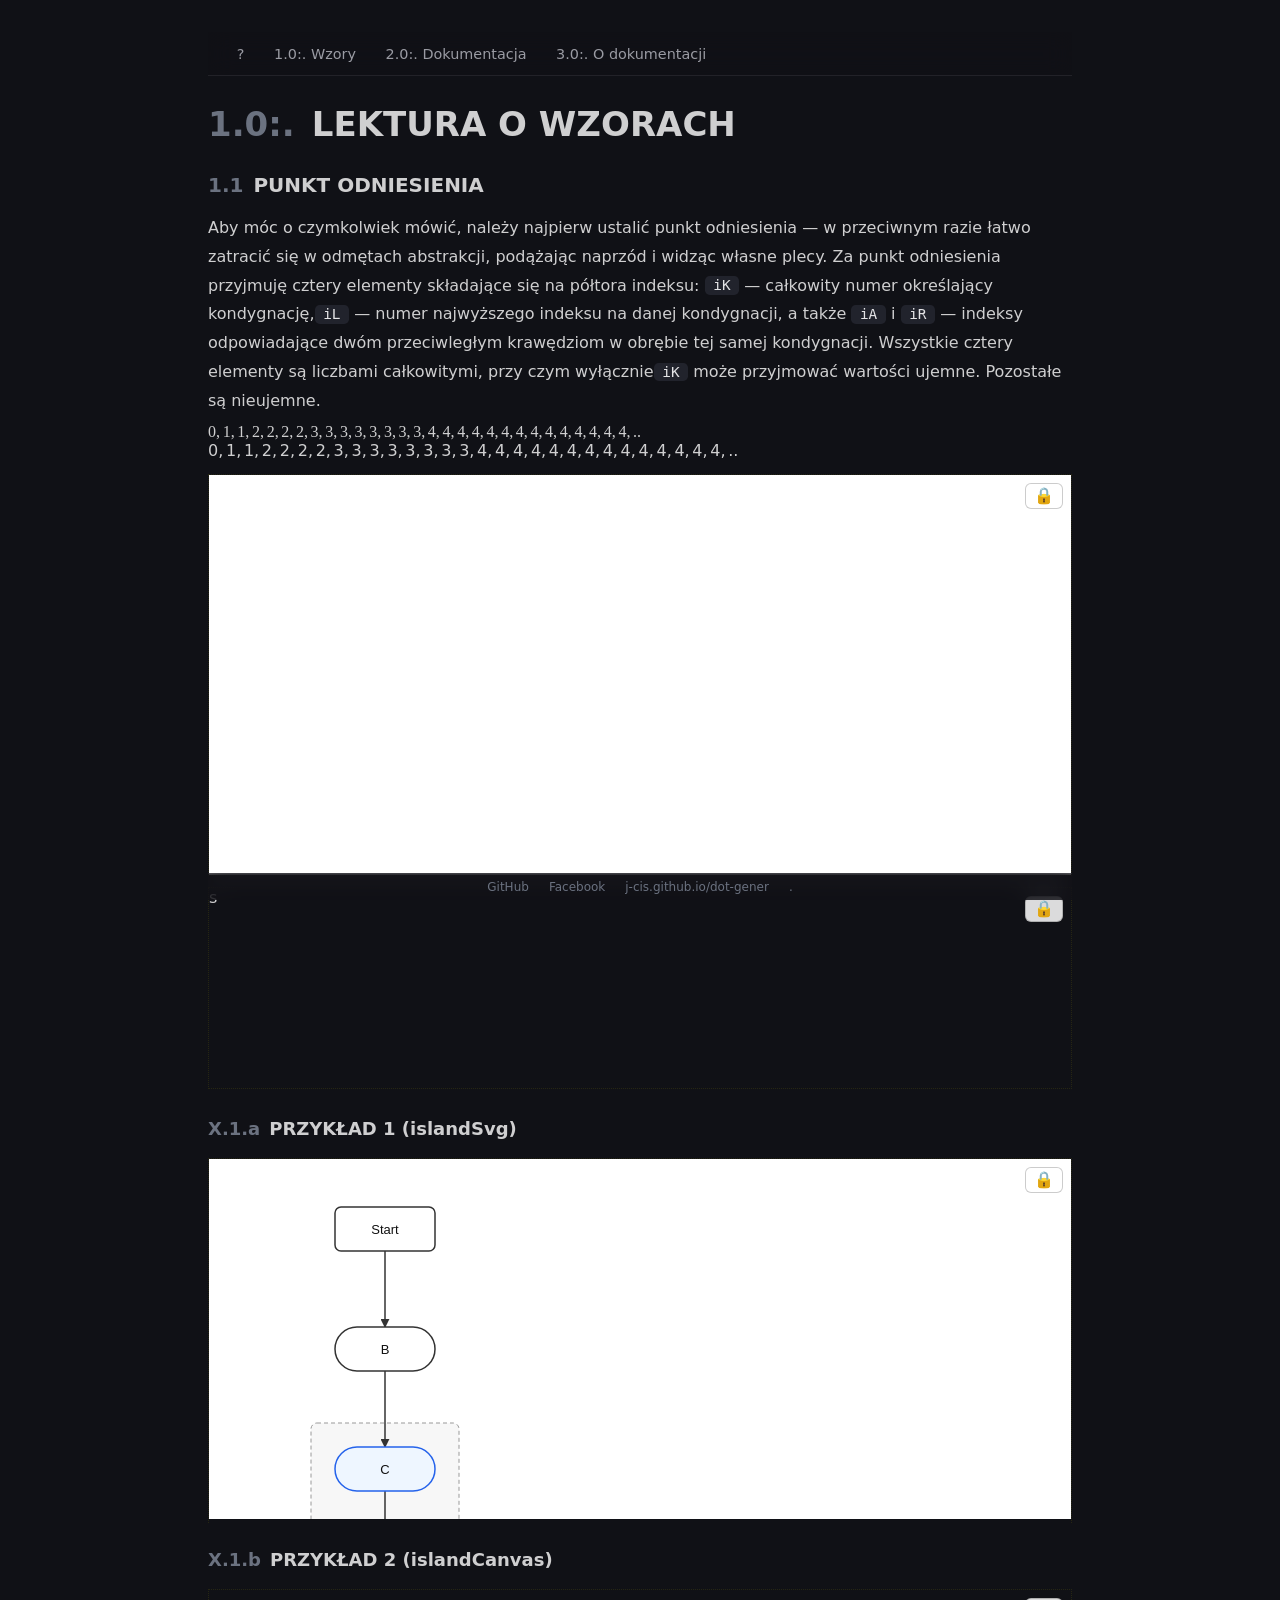
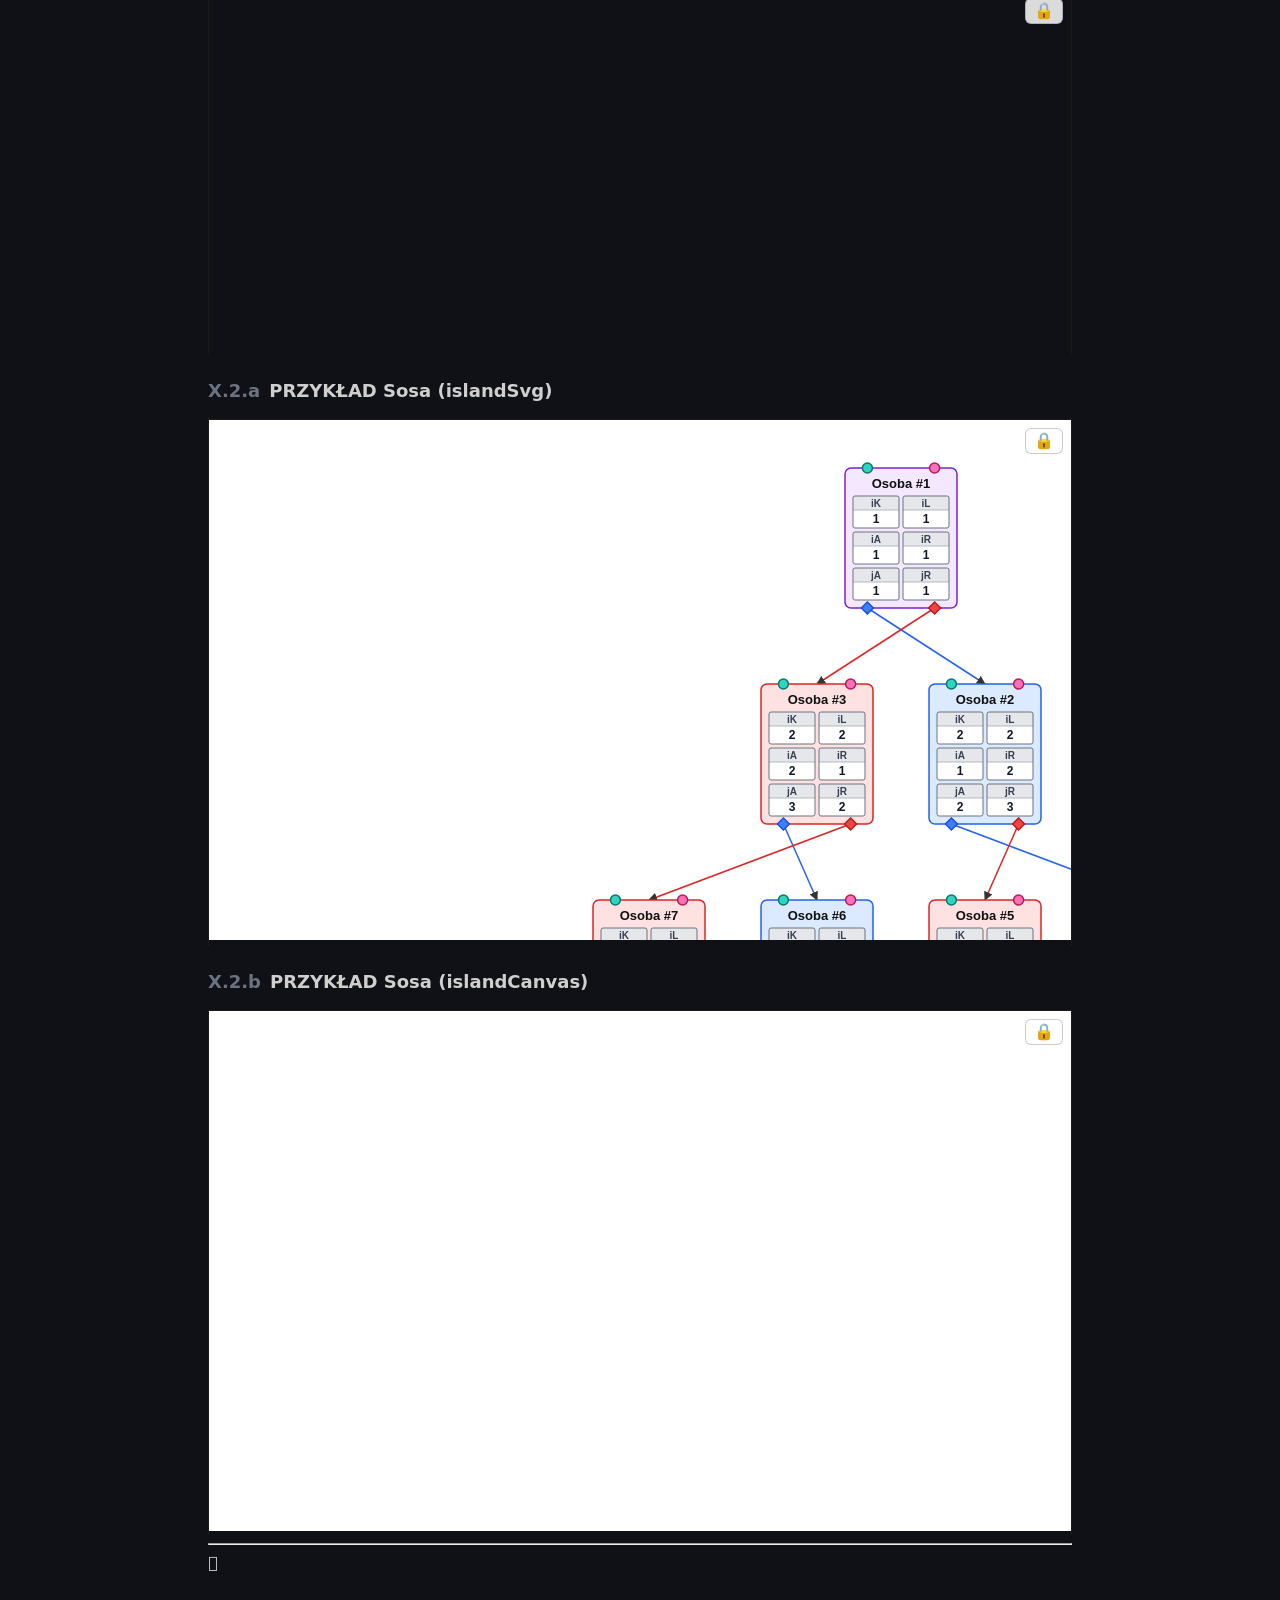
==== commit f7f4f37f: "pages: z main ee85f53" ====
--- a/index.html
+++ b/index.html
@@ -12,6 +12,11 @@
   font-family: system-ui, sans-serif;
 }
 
+.page {
+  max-width: 54rem;
+  margin: 0 auto;
+  padding: 2rem 1rem;
+}
 /* web/strona404.tsx — mapa stron na stronie 404 */
 .mapa-stron {
   line-height: 1.8;
@@ -418,6 +423,8 @@
   min-width: 0;
   min-height: 0;
   overflow: auto;
+  /* zapas na dół chipów kodu (code.tec) w ostatniej linii: mieszczą się w paddingu, bez paska */
+  padding-block-end: 0.2em;
 }
 
 /* Title.widgets.tsx */
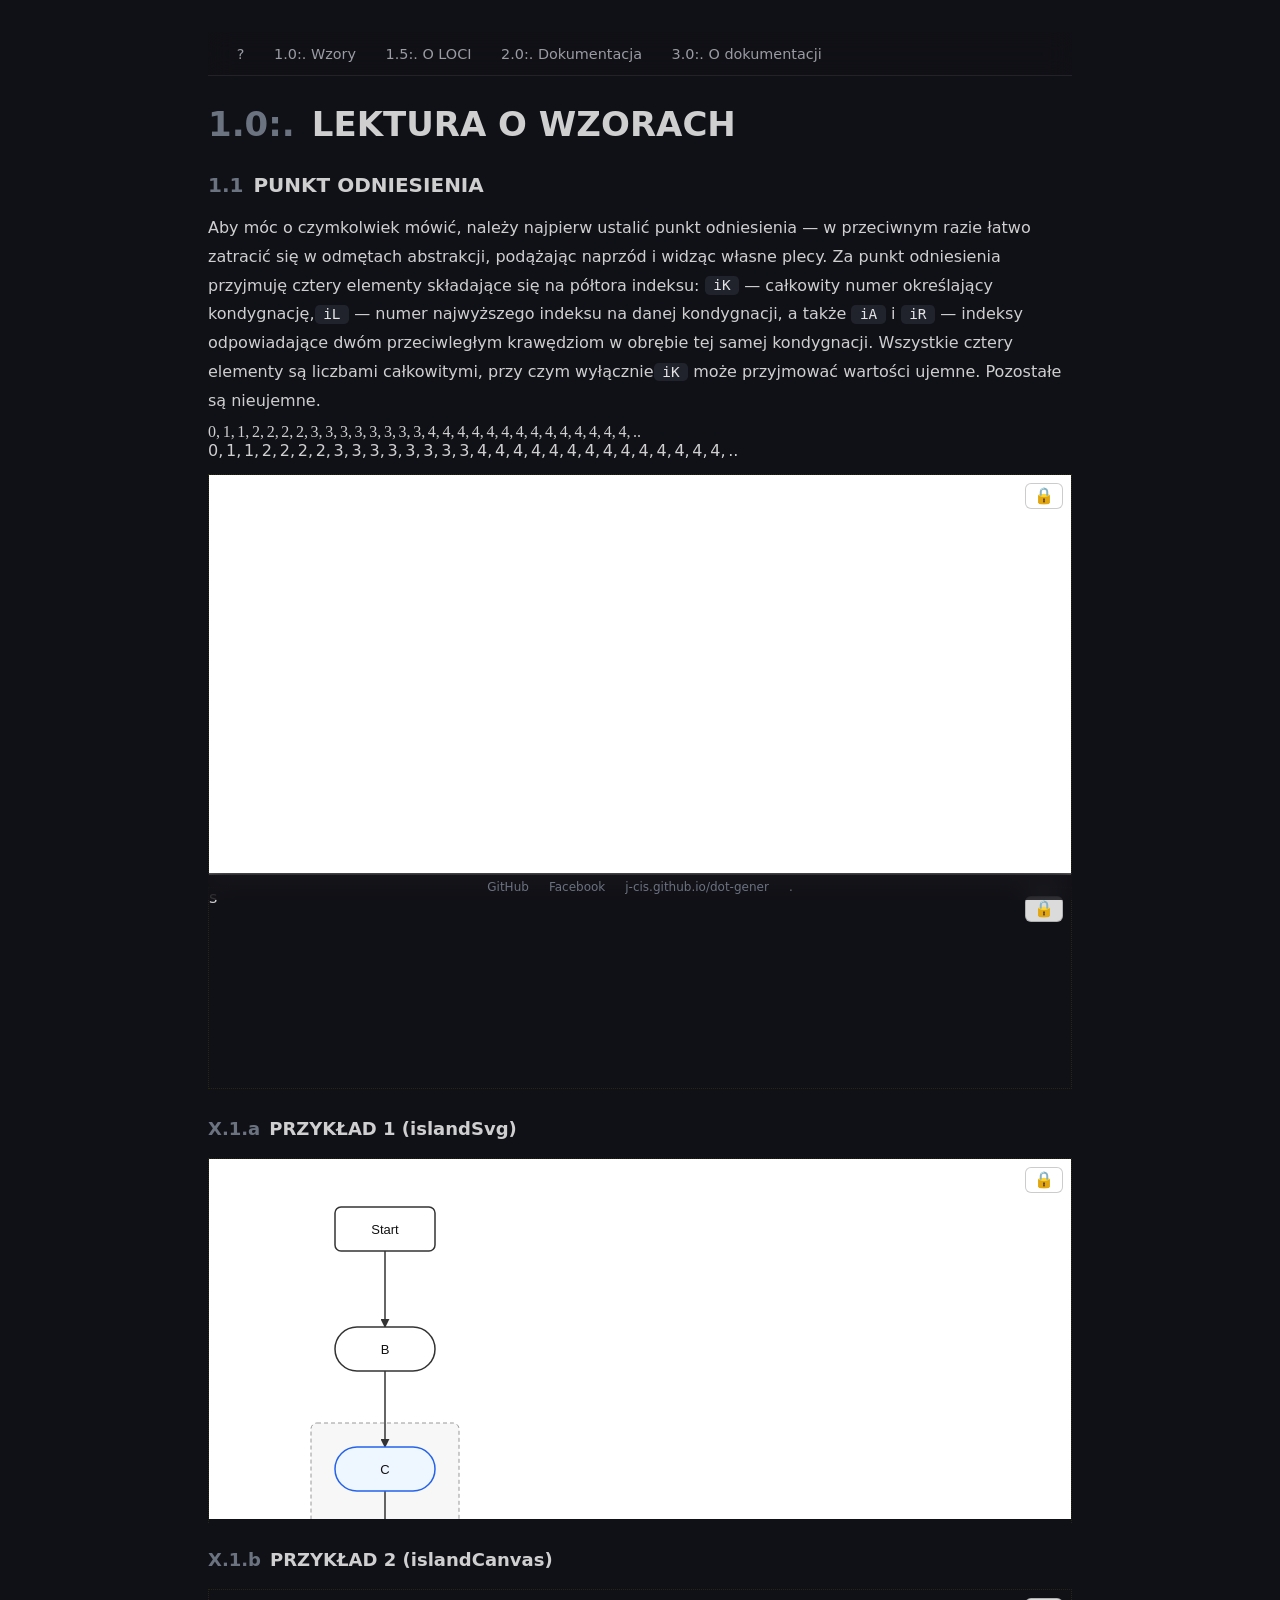
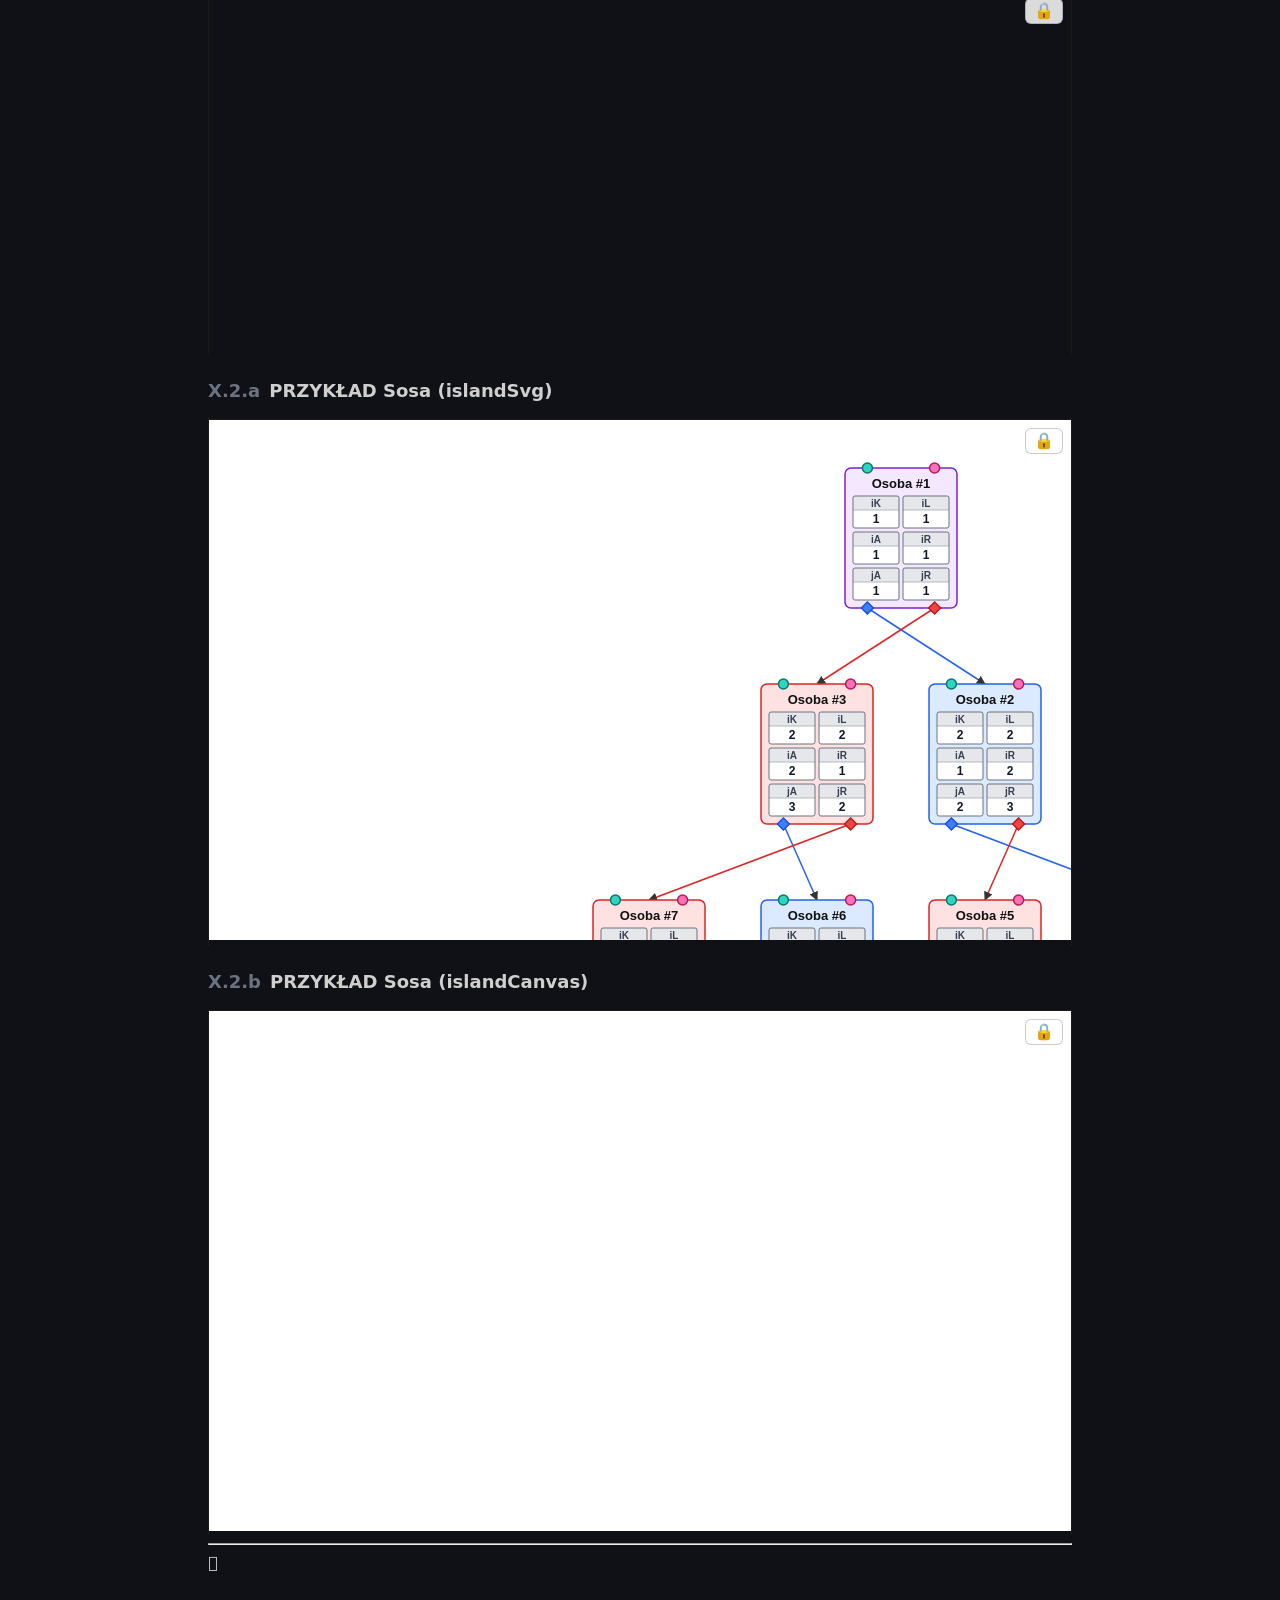
==== commit 4c0aafda: "pages: z main 3854905" ====
--- a/index.html
+++ b/index.html
@@ -497,4 +497,4 @@
   }
 }
 
-}</style><link rel="stylesheet" href="/dot-gener/styles.css"/><script type="importmap">{"imports":{"@/":"/dot-gener/","preact":"https://esm.sh/preact@11.2.0","preact/":"https://esm.sh/preact@11.2.0/","@preact/signals":"https://esm.sh/@preact/signals@2.11.4","@preact/signals/":"https://esm.sh/@preact/signals@2.11.4/","@preact/signals-core":"https://esm.sh/@preact/signals-core@1.14.5","@preact/signals-core/":"https://esm.sh/@preact/signals-core@1.14.5/","highlight.js/":"https://esm.sh/highlight.js@11.12.0/","@/site/client/ViewAsSvg.island.tsx":"/dot-gener/site/client/ViewAsSvg.island.tsx.js","/site/client/ViewAsSvg.island.tsx":"/dot-gener/site/client/ViewAsSvg.island.tsx.js","/dot-gener/site/client/ViewAsSvg.island.tsx":"/dot-gener/site/client/ViewAsSvg.island.tsx.js","@/site/common/util/usePanZoom.ts":"/dot-gener/site/common/util/usePanZoom.ts.js","/site/common/util/usePanZoom.ts":"/dot-gener/site/common/util/usePanZoom.ts.js","/dot-gener/site/common/util/usePanZoom.ts":"/dot-gener/site/common/util/usePanZoom.ts.js","@/site/client/registries/for-island-svg.ts":"/dot-gener/site/client/registries/for-island-svg.ts.js","/site/client/registries/for-island-svg.ts":"/dot-gener/site/client/registries/for-island-svg.ts.js","/dot-gener/site/client/registries/for-island-svg.ts":"/dot-gener/site/client/registries/for-island-svg.ts.js","@/web/island.ts":"/dot-gener/web/island.ts.js","/web/island.ts":"/dot-gener/web/island.ts.js","/dot-gener/web/island.ts":"/dot-gener/web/island.ts.js","@/site/client/ViewAsCanvas.island.tsx":"/dot-gener/site/client/ViewAsCanvas.island.tsx.js","/site/client/ViewAsCanvas.island.tsx":"/dot-gener/site/client/ViewAsCanvas.island.tsx.js","/dot-gener/site/client/ViewAsCanvas.island.tsx":"/dot-gener/site/client/ViewAsCanvas.island.tsx.js","@/site/client/registries/for-island-canvas.ts":"/dot-gener/site/client/registries/for-island-canvas.ts.js","/site/client/registries/for-island-canvas.ts":"/dot-gener/site/client/registries/for-island-canvas.ts.js","/dot-gener/site/client/registries/for-island-canvas.ts":"/dot-gener/site/client/registries/for-island-canvas.ts.js","@/site/common/lang/dotx/render-canvas.ts":"/dot-gener/site/common/lang/dotx/render-canvas.ts.js","/site/common/lang/dotx/render-canvas.ts":"/dot-gener/site/common/lang/dotx/render-canvas.ts.js","/dot-gener/site/common/lang/dotx/render-canvas.ts":"/dot-gener/site/common/lang/dotx/render-canvas.ts.js","@/web/client.ts":"/dot-gener/web/client.ts.js","/web/client.ts":"/dot-gener/web/client.ts.js","/dot-gener/web/client.ts":"/dot-gener/web/client.ts.js"}}</script><script type="module" src="/dot-gener/web/client.ts.js"></script></head><body><main class="page"><nav class="guide-bar" aria-label="Nawigacja przewodnika"><a href="/dot-gener/404">?</a><a href="/dot-gener/">1.0:. Wzory</a><a href="/dot-gener/dokumentacja">2.0:. Dokumentacja</a><a href="/dot-gener/o-dokumentacji">3.0:. O dokumentacji</a></nav><article class><header><h1 id="1.0.-lektura-o-wzorach" class="title" style="font-size:2.125rem;"><a class="title-kotwica" href="#1.0.-lektura-o-wzorach" aria-label="Link do sekcji: 1.0:. LEKTURA O WZORACH">#</a><span class="title-prefix">1.0:.</span> <span class="title-text">LEKTURA O WZORACH</span></h1></header><h2 id="1.1-punkt-odniesienia" class="title" style="font-size:1.25rem;"><a class="title-kotwica" href="#1.1-punkt-odniesienia" aria-label="Link do sekcji: 1.1 PUNKT ODNIESIENIA">#</a><span class="title-prefix">1.1</span> <span class="title-text"><strong>PUNKT ODNIESIENIA</strong></span></h2><p class="text-paragraph--no-indent">Aby móc o czymkolwiek mówić, należy najpierw ustalić punkt odniesienia — w przeciwnym razie łatwo zatracić się w odmętach abstrakcji, podążając naprzód i widząc własne plecy. Za punkt odniesienia przyjmuję cztery elementy składające się na półtora indeksu: <code class="tec">iK</code> — całkowity numer określający kondygnację,<code class="tec">iL</code> — numer najwyższego indeksu na danej kondygnacji, a także <code class="tec">iA</code> i <code class="tec">iR</code> — indeksy odpowiadające dwóm przeciwległym krawędziom w obrębie tej samej kondygnacji. Wszystkie cztery elementy są liczbami całkowitymi, przy czym wyłącznie<code class="tec">iK</code> może przyjmować wartości ujemne. Pozostałe są nieujemne.</p><div class="tabela"><div class="tabela-siatka" style="width: 100%; grid-template-columns: minmax(0, 1fr); grid-template-rows: auto auto auto auto auto auto auto; column-gap: 0.5rem; row-gap: 0.5rem"><div class="tabela-box" style="grid-column: 1 / -1; grid-row: 1 / 2"><div class="tabela-tresc"><span class="tex"><span class="katex"><span class="katex-mathml"><math xmlns="http://www.w3.org/1998/Math/MathML"><semantics><mrow><mn>0</mn><mo separator="true">,</mo><mn>1</mn><mo separator="true">,</mo><mn>1</mn><mo separator="true">,</mo><mn>2</mn><mo separator="true">,</mo><mn>2</mn><mo separator="true">,</mo><mn>2</mn><mo separator="true">,</mo><mn>2</mn><mo separator="true">,</mo><mn>3</mn><mo separator="true">,</mo><mn>3</mn><mo separator="true">,</mo><mn>3</mn><mo separator="true">,</mo><mn>3</mn><mo separator="true">,</mo><mn>3</mn><mo separator="true">,</mo><mn>3</mn><mo separator="true">,</mo><mn>3</mn><mo separator="true">,</mo><mn>3</mn><mo separator="true">,</mo><mn>4</mn><mo separator="true">,</mo><mn>4</mn><mo separator="true">,</mo><mn>4</mn><mo separator="true">,</mo><mn>4</mn><mo separator="true">,</mo><mn>4</mn><mo separator="true">,</mo><mn>4</mn><mo separator="true">,</mo><mn>4</mn><mo separator="true">,</mo><mn>4</mn><mo separator="true">,</mo><mn>4</mn><mo separator="true">,</mo><mn>4</mn><mo separator="true">,</mo><mn>4</mn><mo separator="true">,</mo><mn>4</mn><mo separator="true">,</mo><mn>4</mn><mo separator="true">,</mo><mn>4</mn><mo separator="true">,</mo><mi mathvariant="normal">.</mi><mi mathvariant="normal">.</mi></mrow><annotation encoding="application/x-tex">0, 1, 1, 2, 2, 2, 2, 3, 3, 3, 3, 3, 3, 3, 3, 4, 4, 4, 4, 4, 4, 4, 4, 4, 4, 4, 4, 4, 4,..</annotation></semantics></math></span><span class="katex-html" aria-hidden="true"><span class="katex-base"><span class="katex-strut" style="height:0.8389em;vertical-align:-0.1944em;"></span><span class="mord">0</span><span class="mpunct">,</span><span class="mspace" style="margin-right:0.1667em;"></span><span class="mord">1</span><span class="mpunct">,</span><span class="mspace" style="margin-right:0.1667em;"></span><span class="mord">1</span><span class="mpunct">,</span><span class="mspace" style="margin-right:0.1667em;"></span><span class="mord">2</span><span class="mpunct">,</span><span class="mspace" style="margin-right:0.1667em;"></span><span class="mord">2</span><span class="mpunct">,</span><span class="mspace" style="margin-right:0.1667em;"></span><span class="mord">2</span><span class="mpunct">,</span><span class="mspace" style="margin-right:0.1667em;"></span><span class="mord">2</span><span class="mpunct">,</span><span class="mspace" style="margin-right:0.1667em;"></span><span class="mord">3</span><span class="mpunct">,</span><span class="mspace" style="margin-right:0.1667em;"></span><span class="mord">3</span><span class="mpunct">,</span><span class="mspace" style="margin-right:0.1667em;"></span><span class="mord">3</span><span class="mpunct">,</span><span class="mspace" style="margin-right:0.1667em;"></span><span class="mord">3</span><span class="mpunct">,</span><span class="mspace" style="margin-right:0.1667em;"></span><span class="mord">3</span><span class="mpunct">,</span><span class="mspace" style="margin-right:0.1667em;"></span><span class="mord">3</span><span class="mpunct">,</span><span class="mspace" style="margin-right:0.1667em;"></span><span class="mord">3</span><span class="mpunct">,</span><span class="mspace" style="margin-right:0.1667em;"></span><span class="mord">3</span><span class="mpunct">,</span><span class="mspace" style="margin-right:0.1667em;"></span><span class="mord">4</span><span class="mpunct">,</span><span class="mspace" style="margin-right:0.1667em;"></span><span class="mord">4</span><span class="mpunct">,</span><span class="mspace" style="margin-right:0.1667em;"></span><span class="mord">4</span><span class="mpunct">,</span><span class="mspace" style="margin-right:0.1667em;"></span><span class="mord">4</span><span class="mpunct">,</span><span class="mspace" style="margin-right:0.1667em;"></span><span class="mord">4</span><span class="mpunct">,</span><span class="mspace" style="margin-right:0.1667em;"></span><span class="mord">4</span><span class="mpunct">,</span><span class="mspace" style="margin-right:0.1667em;"></span><span class="mord">4</span><span class="mpunct">,</span><span class="mspace" style="margin-right:0.1667em;"></span><span class="mord">4</span><span class="mpunct">,</span><span class="mspace" style="margin-right:0.1667em;"></span><span class="mord">4</span><span class="mpunct">,</span><span class="mspace" style="margin-right:0.1667em;"></span><span class="mord">4</span><span class="mpunct">,</span><span class="mspace" style="margin-right:0.1667em;"></span><span class="mord">4</span><span class="mpunct">,</span><span class="mspace" style="margin-right:0.1667em;"></span><span class="mord">4</span><span class="mpunct">,</span><span class="mspace" style="margin-right:0.1667em;"></span><span class="mord">4</span><span class="mpunct">,</span><span class="mspace" style="margin-right:0.1667em;"></span><span class="mord">4</span><span class="mpunct">,</span><span class="mspace" style="margin-right:0.1667em;"></span><span class="mord">..</span></span></span></span></span></div></div><div class="tabela-box" style="grid-column: 1 / -1; grid-row: 2 / 3"><div class="tabela-tresc"><div data-island="/site/client/ViewAsCanvas.island.tsx" data-props="{&quot;registryKey&quot;:&quot;test&quot;,&quot;dane&quot;:&quot;Test 123&quot;,&quot;sceneWidth&quot;:400,&quot;sceneHeight&quot;:240,&quot;height&quot;:&quot;400px&quot;,&quot;background&quot;:&quot;#ffffff&quot;}" style="display:contents"><div class="svg-box"><div class="box-svg is-locked" style="background:#ffffff;width:100%;height:400px;"><button type="button" class="box-svg-lock" aria-label="Odblokuj stół" title="Odblokuj przesuwanie i zoom">🔒</button><canvas class="box-canvas"></canvas></div></div></div></div></div><div class="tabela-box" style="grid-column: 1 / -1; grid-row: 3 / 4"><div class="tabela-tresc"><div data-island="/site/client/ViewAsSvg.island.tsx" data-props="{}" style="display:contents"><div class="svg-box"><div class="box-svg is-locked" style="width:100%;height:100%;min-height:200px;"><button type="button" class="box-svg-lock" aria-label="Odblokuj stół" title="Odblokuj przesuwanie i zoom">🔒</button><div class="box-svg-content"><div data-island-slot style="display:contents">s</div></div></div></div></div></div></div><div class="tabela-box" style="grid-column: 1 / -1; grid-row: 4 / 5"><div class="tabela-tresc"><header><h3 id="x.1.a-przykład-1-islandsvg" class="title" style="font-size:1.125rem;"><a class="title-kotwica" href="#x.1.a-przykład-1-islandsvg" aria-label="Link do sekcji: X.1.a PRZYKŁAD 1 (islandSvg)">#</a><span class="title-prefix">X.1.a</span> <span class="title-text"><strong>PRZYKŁAD 1 (islandSvg)</strong></span></h3></header><div data-island="/site/client/ViewAsSvg.island.tsx" data-props="{&quot;height&quot;:&quot;360px&quot;,&quot;background&quot;:&quot;#fff&quot;}" style="display:contents"><div class="svg-box"><div class="box-svg is-locked" style="background:#fff;width:100%;height:360px;"><button type="button" class="box-svg-lock" aria-label="Odblokuj stół" title="Odblokuj przesuwanie i zoom">🔒</button><div class="box-svg-content"><div data-island-slot style="display:contents"><svg width="352" height="620" viewBox="0 0 352 620" xmlns="http://www.w3.org/2000/svg"><defs><marker id="dotx-arrow" viewBox="0 0 10 10" refX="9" refY="5" markerWidth="6" markerHeight="6" orient="auto-start-reverse"><path d="M 0 0 L 10 5 L 0 10 z" fill="#333"></path></marker></defs><g class="dotx-cluster"><rect x="102" y="264" width="148" height="212" rx="6" fill="rgba(0,0,0,0.03)" stroke="#999" stroke-dasharray="4 3"></rect></g><path d="M 176 92 L 176 168" fill="none" stroke="#333" stroke-width="1.5" marker-end="url(#dotx-arrow)"></path><path d="M 176 212 L 176 288" fill="none" stroke="#333" stroke-width="1.5" marker-end="url(#dotx-arrow)"></path><path d="M 176 332 L 176 408" fill="none" stroke="#333" stroke-width="1.5" marker-end="url(#dotx-arrow)"></path><path d="M 176 452 L 98 528" fill="none" stroke="#333" stroke-width="1.5" stroke-dasharray="4 3" marker-end="url(#dotx-arrow)"></path><path d="M 176 452 L 254 528" fill="none" stroke="#333" stroke-width="1.5" marker-end="url(#dotx-arrow)"></path><g class="dotx-node"><rect x="126" y="48" width="100" height="44" rx="6" fill="#fff" stroke="#333" stroke-width="1.5"></rect><text x="176" y="70" text-anchor="middle" dominant-baseline="central" fill="#111" font-family="Arial, sans-serif" font-weight="400" font-size="13">Start</text></g><g class="dotx-node"><rect x="126" y="168" width="100" height="44" rx="22" fill="#fff" stroke="#333" stroke-width="1.5"></rect><text x="176" y="190" text-anchor="middle" dominant-baseline="central" fill="#111" font-family="Arial, sans-serif" font-weight="400" font-size="13">B</text></g><g class="dotx-node"><rect x="126" y="288" width="100" height="44" rx="22" fill="#eef6ff" stroke="#2563eb" stroke-width="1.5"></rect><text x="176" y="310" text-anchor="middle" dominant-baseline="central" fill="#111" font-family="Arial, sans-serif" font-weight="400" font-size="13">C</text></g><g class="dotx-node"><rect x="126" y="408" width="100" height="44" rx="22" fill="#eef6ff" stroke="#2563eb" stroke-width="1.5"></rect><text x="176" y="430" text-anchor="middle" dominant-baseline="central" fill="#111" font-family="Arial, sans-serif" font-weight="400" font-size="13">D</text></g><g class="dotx-node"><rect x="48" y="528" width="100" height="44" rx="22" fill="#fef3c7" stroke="#333" stroke-width="1.5"></rect><text x="98" y="550" text-anchor="middle" dominant-baseline="central" fill="#111" font-family="Arial, sans-serif" font-weight="400" font-size="13">E</text></g><g class="dotx-node"><rect x="204" y="528" width="100" height="44" rx="22" fill="#fef3c7" stroke="#333" stroke-width="1.5"></rect><text x="254" y="550" text-anchor="middle" dominant-baseline="central" fill="#111" font-family="Arial, sans-serif" font-weight="400" font-size="13">F</text></g></svg></div></div></div></div></div></div></div><div class="tabela-box" style="grid-column: 1 / -1; grid-row: 5 / 6"><div class="tabela-tresc"><header><h3 id="x.1.b-przykład-2-islandcanvas" class="title" style="font-size:1.125rem;"><a class="title-kotwica" href="#x.1.b-przykład-2-islandcanvas" aria-label="Link do sekcji: X.1.b PRZYKŁAD 2 (islandCanvas)">#</a><span class="title-prefix">X.1.b</span> <span class="title-text"><strong>PRZYKŁAD 2 (islandCanvas)</strong></span></h3></header><div data-island="/site/client/ViewAsCanvas.island.tsx" data-props="{&quot;registryKey&quot;:&quot;dotx&quot;,&quot;dane&quot;:{&quot;mode&quot;:&quot;digraph&quot;,&quot;width&quot;:1288,&quot;height&quot;:500,&quot;nodes&quot;:[{&quot;id&quot;:&quot;A1&quot;,&quot;x&quot;:594,&quot;y&quot;:48,&quot;w&quot;:100,&quot;h&quot;:44,&quot;attrs&quot;:{&quot;fill&quot;:&quot;#5466c1&quot;,&quot;stroke&quot;:&quot;#2563eb&quot;,&quot;label&quot;:&quot;1&quot;,&quot;shape&quot;:&quot;circle&quot;},&quot;ports&quot;:[],&quot;cells&quot;:[]},{&quot;id&quot;:&quot;A2&quot;,&quot;x&quot;:516,&quot;y&quot;:168,&quot;w&quot;:100,&quot;h&quot;:44,&quot;attrs&quot;:{&quot;fill&quot;:&quot;#5466c1&quot;,&quot;stroke&quot;:&quot;#2563eb&quot;,&quot;label&quot;:&quot;2&quot;,&quot;shape&quot;:&quot;circle&quot;},&quot;ports&quot;:[],&quot;cells&quot;:[]},{&quot;id&quot;:&quot;A3&quot;,&quot;x&quot;:672,&quot;y&quot;:168,&quot;w&quot;:100,&quot;h&quot;:44,&quot;attrs&quot;:{&quot;fill&quot;:&quot;#5466c1&quot;,&quot;stroke&quot;:&quot;#2563eb&quot;,&quot;label&quot;:&quot;2&quot;,&quot;shape&quot;:&quot;circle&quot;},&quot;ports&quot;:[],&quot;cells&quot;:[]},{&quot;id&quot;:&quot;A4&quot;,&quot;x&quot;:360,&quot;y&quot;:288,&quot;w&quot;:100,&quot;h&quot;:44,&quot;attrs&quot;:{&quot;fill&quot;:&quot;#5466c1&quot;,&quot;stroke&quot;:&quot;#2563eb&quot;,&quot;label&quot;:&quot;3&quot;,&quot;shape&quot;:&quot;circle&quot;},&quot;ports&quot;:[],&quot;cells&quot;:[]},{&quot;id&quot;:&quot;A5&quot;,&quot;x&quot;:516,&quot;y&quot;:288,&quot;w&quot;:100,&quot;h&quot;:44,&quot;attrs&quot;:{&quot;fill&quot;:&quot;#5466c1&quot;,&quot;stroke&quot;:&quot;#2563eb&quot;,&quot;label&quot;:&quot;3&quot;,&quot;shape&quot;:&quot;circle&quot;},&quot;ports&quot;:[],&quot;cells&quot;:[]},{&quot;id&quot;:&quot;A6&quot;,&quot;x&quot;:672,&quot;y&quot;:288,&quot;w&quot;:100,&quot;h&quot;:44,&quot;attrs&quot;:{&quot;fill&quot;:&quot;#5466c1&quot;,&quot;stroke&quot;:&quot;#2563eb&quot;,&quot;label&quot;:&quot;3&quot;,&quot;shape&quot;:&quot;circle&quot;},&quot;ports&quot;:[],&quot;cells&quot;:[]},{&quot;id&quot;:&quot;A7&quot;,&quot;x&quot;:828,&quot;y&quot;:288,&quot;w&quot;:100,&quot;h&quot;:44,&quot;attrs&quot;:{&quot;fill&quot;:&quot;#5466c1&quot;,&quot;stroke&quot;:&quot;#2563eb&quot;,&quot;label&quot;:&quot;3&quot;,&quot;shape&quot;:&quot;circle&quot;},&quot;ports&quot;:[],&quot;cells&quot;:[]},{&quot;id&quot;:&quot;A8&quot;,&quot;x&quot;:48,&quot;y&quot;:408,&quot;w&quot;:100,&quot;h&quot;:44,&quot;attrs&quot;:{&quot;fill&quot;:&quot;#5466c1&quot;,&quot;stroke&quot;:&quot;#2563eb&quot;,&quot;label&quot;:&quot;4&quot;,&quot;shape&quot;:&quot;circle&quot;},&quot;ports&quot;:[],&quot;cells&quot;:[]},{&quot;id&quot;:&quot;A9&quot;,&quot;x&quot;:204,&quot;y&quot;:408,&quot;w&quot;:100,&quot;h&quot;:44,&quot;attrs&quot;:{&quot;fill&quot;:&quot;#5466c1&quot;,&quot;stroke&quot;:&quot;#2563eb&quot;,&quot;label&quot;:&quot;4&quot;,&quot;shape&quot;:&quot;circle&quot;},&quot;ports&quot;:[],&quot;cells&quot;:[]},{&quot;id&quot;:&quot;A10&quot;,&quot;x&quot;:360,&quot;y&quot;:408,&quot;w&quot;:100,&quot;h&quot;:44,&quot;attrs&quot;:{&quot;fill&quot;:&quot;#5466c1&quot;,&quot;stroke&quot;:&quot;#2563eb&quot;,&quot;label&quot;:&quot;4&quot;,&quot;shape&quot;:&quot;circle&quot;},&quot;ports&quot;:[],&quot;cells&quot;:[]},{&quot;id&quot;:&quot;A11&quot;,&quot;x&quot;:516,&quot;y&quot;:408,&quot;w&quot;:100,&quot;h&quot;:44,&quot;attrs&quot;:{&quot;fill&quot;:&quot;#5466c1&quot;,&quot;stroke&quot;:&quot;#2563eb&quot;,&quot;label&quot;:&quot;4&quot;,&quot;shape&quot;:&quot;circle&quot;},&quot;ports&quot;:[],&quot;cells&quot;:[]},{&quot;id&quot;:&quot;A12&quot;,&quot;x&quot;:672,&quot;y&quot;:408,&quot;w&quot;:100,&quot;h&quot;:44,&quot;attrs&quot;:{&quot;fill&quot;:&quot;#5466c1&quot;,&quot;stroke&quot;:&quot;#2563eb&quot;,&quot;label&quot;:&quot;4&quot;,&quot;shape&quot;:&quot;circle&quot;},&quot;ports&quot;:[],&quot;cells&quot;:[]},{&quot;id&quot;:&quot;A13&quot;,&quot;x&quot;:828,&quot;y&quot;:408,&quot;w&quot;:100,&quot;h&quot;:44,&quot;attrs&quot;:{&quot;fill&quot;:&quot;#5466c1&quot;,&quot;stroke&quot;:&quot;#2563eb&quot;,&quot;label&quot;:&quot;4&quot;,&quot;shape&quot;:&quot;circle&quot;},&quot;ports&quot;:[],&quot;cells&quot;:[]},{&quot;id&quot;:&quot;A14&quot;,&quot;x&quot;:984,&quot;y&quot;:408,&quot;w&quot;:100,&quot;h&quot;:44,&quot;attrs&quot;:{&quot;fill&quot;:&quot;#5466c1&quot;,&quot;stroke&quot;:&quot;#2563eb&quot;,&quot;label&quot;:&quot;4&quot;,&quot;shape&quot;:&quot;circle&quot;},&quot;ports&quot;:[],&quot;cells&quot;:[]},{&quot;id&quot;:&quot;A15&quot;,&quot;x&quot;:1140,&quot;y&quot;:408,&quot;w&quot;:100,&quot;h&quot;:44,&quot;attrs&quot;:{&quot;fill&quot;:&quot;#5466c1&quot;,&quot;stroke&quot;:&quot;#2563eb&quot;,&quot;label&quot;:&quot;4&quot;,&quot;shape&quot;:&quot;circle&quot;},&quot;ports&quot;:[],&quot;cells&quot;:[]}],&quot;edges&quot;:[{&quot;from&quot;:&quot;A1&quot;,&quot;to&quot;:&quot;A2&quot;,&quot;points&quot;:[[644,92],[566,168]],&quot;attrs&quot;:{&quot;stroke&quot;:&quot;#2563eb&quot;}},{&quot;from&quot;:&quot;A1&quot;,&quot;to&quot;:&quot;A3&quot;,&quot;points&quot;:[[644,92],[722,168]],&quot;attrs&quot;:{&quot;stroke&quot;:&quot;#2563eb&quot;}},{&quot;from&quot;:&quot;A2&quot;,&quot;to&quot;:&quot;A4&quot;,&quot;points&quot;:[[566,212],[410,288]],&quot;attrs&quot;:{&quot;stroke&quot;:&quot;#2563eb&quot;}},{&quot;from&quot;:&quot;A2&quot;,&quot;to&quot;:&quot;A5&quot;,&quot;points&quot;:[[566,212],[566,288]],&quot;attrs&quot;:{&quot;stroke&quot;:&quot;#2563eb&quot;}},{&quot;from&quot;:&quot;A3&quot;,&quot;to&quot;:&quot;A6&quot;,&quot;points&quot;:[[722,212],[722,288]],&quot;attrs&quot;:{&quot;stroke&quot;:&quot;#2563eb&quot;}},{&quot;from&quot;:&quot;A3&quot;,&quot;to&quot;:&quot;A7&quot;,&quot;points&quot;:[[722,212],[878,288]],&quot;attrs&quot;:{&quot;stroke&quot;:&quot;#2563eb&quot;}},{&quot;from&quot;:&quot;A4&quot;,&quot;to&quot;:&quot;A8&quot;,&quot;points&quot;:[[410,332],[98,408]],&quot;attrs&quot;:{&quot;stroke&quot;:&quot;#2563eb&quot;}},{&quot;from&quot;:&quot;A4&quot;,&quot;to&quot;:&quot;A9&quot;,&quot;points&quot;:[[410,332],[254,408]],&quot;attrs&quot;:{&quot;stroke&quot;:&quot;#2563eb&quot;}},{&quot;from&quot;:&quot;A5&quot;,&quot;to&quot;:&quot;A10&quot;,&quot;points&quot;:[[566,332],[410,408]],&quot;attrs&quot;:{&quot;stroke&quot;:&quot;#2563eb&quot;}},{&quot;from&quot;:&quot;A5&quot;,&quot;to&quot;:&quot;A11&quot;,&quot;points&quot;:[[566,332],[566,408]],&quot;attrs&quot;:{&quot;stroke&quot;:&quot;#2563eb&quot;}},{&quot;from&quot;:&quot;A6&quot;,&quot;to&quot;:&quot;A12&quot;,&quot;points&quot;:[[722,332],[722,408]],&quot;attrs&quot;:{&quot;stroke&quot;:&quot;#2563eb&quot;}},{&quot;from&quot;:&quot;A6&quot;,&quot;to&quot;:&quot;A13&quot;,&quot;points&quot;:[[722,332],[878,408]],&quot;attrs&quot;:{&quot;stroke&quot;:&quot;#2563eb&quot;}},{&quot;from&quot;:&quot;A7&quot;,&quot;to&quot;:&quot;A14&quot;,&quot;points&quot;:[[878,332],[1034,408]],&quot;attrs&quot;:{&quot;stroke&quot;:&quot;#2563eb&quot;}},{&quot;from&quot;:&quot;A7&quot;,&quot;to&quot;:&quot;A15&quot;,&quot;points&quot;:[[878,332],[1190,408]],&quot;attrs&quot;:{&quot;stroke&quot;:&quot;#2563eb&quot;}}],&quot;clusters&quot;:[]},&quot;sceneWidth&quot;:1288,&quot;sceneHeight&quot;:500,&quot;height&quot;:&quot;360px&quot;,&quot;background&quot;:&quot;#101116&quot;}" style="display:contents"><div class="svg-box"><div class="box-svg is-locked" style="background:#101116;width:100%;height:360px;"><button type="button" class="box-svg-lock" aria-label="Odblokuj stół" title="Odblokuj przesuwanie i zoom">🔒</button><canvas class="box-canvas"></canvas></div></div></div></div></div><div class="tabela-box" style="grid-column: 1 / -1; grid-row: 6 / 7"><div class="tabela-tresc"><header><h3 id="x.2.a-przykład-sosa-islandsvg" class="title" style="font-size:1.125rem;"><a class="title-kotwica" href="#x.2.a-przykład-sosa-islandsvg" aria-label="Link do sekcji: X.2.a PRZYKŁAD Sosa (islandSvg)">#</a><span class="title-prefix">X.2.a</span> <span class="title-text"><strong>PRZYKŁAD Sosa (islandSvg)</strong></span></h3></header><div data-island="/site/client/ViewAsSvg.island.tsx" data-props="{&quot;height&quot;:&quot;520px&quot;,&quot;background&quot;:&quot;#fff&quot;}" style="display:contents"><div class="svg-box"><div class="box-svg is-locked" style="background:#fff;width:100%;height:520px;"><button type="button" class="box-svg-lock" aria-label="Odblokuj stół" title="Odblokuj przesuwanie i zoom">🔒</button><div class="box-svg-content"><div data-island-slot style="display:contents"><svg width="1384" height="1100" viewBox="0 0 1384 1100" xmlns="http://www.w3.org/2000/svg"><defs><marker id="dotx-arrow" viewBox="0 0 10 10" refX="9" refY="5" markerWidth="6" markerHeight="6" orient="auto-start-reverse"><path d="M 0 0 L 10 5 L 0 10 z" fill="#333"></path></marker></defs><path d="M 658.4 188 L 776 264" fill="none" stroke="#2563eb" stroke-width="1.5" marker-end="url(#dotx-arrow)"></path><path d="M 725.6 188 L 608 264" fill="none" stroke="#dc2626" stroke-width="1.5" marker-end="url(#dotx-arrow)"></path><path d="M 742.4 404 L 944 480" fill="none" stroke="#2563eb" stroke-width="1.5" marker-end="url(#dotx-arrow)"></path><path d="M 809.6 404 L 776 480" fill="none" stroke="#dc2626" stroke-width="1.5" marker-end="url(#dotx-arrow)"></path><path d="M 574.4 404 L 608 480" fill="none" stroke="#2563eb" stroke-width="1.5" marker-end="url(#dotx-arrow)"></path><path d="M 641.6 404 L 440 480" fill="none" stroke="#dc2626" stroke-width="1.5" marker-end="url(#dotx-arrow)"></path><path d="M 910.4 620 L 1280 696" fill="none" stroke="#2563eb" stroke-width="1.5" marker-end="url(#dotx-arrow)"></path><path d="M 977.6 620 L 1112 696" fill="none" stroke="#dc2626" stroke-width="1.5" marker-end="url(#dotx-arrow)"></path><path d="M 742.4 620 L 944 696" fill="none" stroke="#2563eb" stroke-width="1.5" marker-end="url(#dotx-arrow)"></path><path d="M 809.6 620 L 776 696" fill="none" stroke="#dc2626" stroke-width="1.5" marker-end="url(#dotx-arrow)"></path><path d="M 574.4 620 L 608 696" fill="none" stroke="#2563eb" stroke-width="1.5" marker-end="url(#dotx-arrow)"></path><path d="M 641.6 620 L 440 696" fill="none" stroke="#dc2626" stroke-width="1.5" marker-end="url(#dotx-arrow)"></path><path d="M 406.4 620 L 272 696" fill="none" stroke="#2563eb" stroke-width="1.5" marker-end="url(#dotx-arrow)"></path><path d="M 473.6 620 L 104 696" fill="none" stroke="#dc2626" stroke-width="1.5" marker-end="url(#dotx-arrow)"></path><path d="M 1246.4 836 L 692 912" fill="none" stroke="#2563eb" stroke-width="1.5" marker-end="url(#dotx-arrow)"></path><g class="dotx-node"><rect x="636" y="48" width="112" height="140" rx="6" fill="#f3e8ff" stroke="#7e22ce" stroke-width="1.5"></rect><text x="692" y="63" text-anchor="middle" dominant-baseline="central" fill="#111" font-family="Arial, sans-serif" font-weight="700" font-size="13">Osoba #1</text><g class="dotx-cell"><rect x="644" y="76" width="46" height="14" fill="#e5e7eb"></rect><rect x="644" y="90" width="46" height="18" fill="#ffffff"></rect><line x1="644" y1="90" x2="690" y2="90" stroke="#9ca3af" stroke-width="0.75"></line><rect x="644" y="76" width="46" height="32" rx="2" fill="none" stroke="#6b7280" stroke-width="1"></rect><text x="667" y="83" text-anchor="middle" dominant-baseline="central" fill="#374151" font-family="Arial, sans-serif" font-size="10" font-weight="600">iK</text><text x="667" y="99" text-anchor="middle" dominant-baseline="central" fill="#111827" font-family="Arial, sans-serif" font-size="12" font-weight="700">1</text></g><g class="dotx-cell"><rect x="694" y="76" width="46" height="14" fill="#e5e7eb"></rect><rect x="694" y="90" width="46" height="18" fill="#ffffff"></rect><line x1="694" y1="90" x2="740" y2="90" stroke="#9ca3af" stroke-width="0.75"></line><rect x="694" y="76" width="46" height="32" rx="2" fill="none" stroke="#6b7280" stroke-width="1"></rect><text x="717" y="83" text-anchor="middle" dominant-baseline="central" fill="#374151" font-family="Arial, sans-serif" font-size="10" font-weight="600">iL</text><text x="717" y="99" text-anchor="middle" dominant-baseline="central" fill="#111827" font-family="Arial, sans-serif" font-size="12" font-weight="700">1</text></g><g class="dotx-cell"><rect x="644" y="112" width="46" height="14" fill="#e5e7eb"></rect><rect x="644" y="126" width="46" height="18" fill="#ffffff"></rect><line x1="644" y1="126" x2="690" y2="126" stroke="#9ca3af" stroke-width="0.75"></line><rect x="644" y="112" width="46" height="32" rx="2" fill="none" stroke="#6b7280" stroke-width="1"></rect><text x="667" y="119" text-anchor="middle" dominant-baseline="central" fill="#374151" font-family="Arial, sans-serif" font-size="10" font-weight="600">iA</text><text x="667" y="135" text-anchor="middle" dominant-baseline="central" fill="#111827" font-family="Arial, sans-serif" font-size="12" font-weight="700">1</text></g><g class="dotx-cell"><rect x="694" y="112" width="46" height="14" fill="#e5e7eb"></rect><rect x="694" y="126" width="46" height="18" fill="#ffffff"></rect><line x1="694" y1="126" x2="740" y2="126" stroke="#9ca3af" stroke-width="0.75"></line><rect x="694" y="112" width="46" height="32" rx="2" fill="none" stroke="#6b7280" stroke-width="1"></rect><text x="717" y="119" text-anchor="middle" dominant-baseline="central" fill="#374151" font-family="Arial, sans-serif" font-size="10" font-weight="600">iR</text><text x="717" y="135" text-anchor="middle" dominant-baseline="central" fill="#111827" font-family="Arial, sans-serif" font-size="12" font-weight="700">1</text></g><g class="dotx-cell"><rect x="644" y="148" width="46" height="14" fill="#e5e7eb"></rect><rect x="644" y="162" width="46" height="18" fill="#ffffff"></rect><line x1="644" y1="162" x2="690" y2="162" stroke="#9ca3af" stroke-width="0.75"></line><rect x="644" y="148" width="46" height="32" rx="2" fill="none" stroke="#6b7280" stroke-width="1"></rect><text x="667" y="155" text-anchor="middle" dominant-baseline="central" fill="#374151" font-family="Arial, sans-serif" font-size="10" font-weight="600">jA</text><text x="667" y="171" text-anchor="middle" dominant-baseline="central" fill="#111827" font-family="Arial, sans-serif" font-size="12" font-weight="700">1</text></g><g class="dotx-cell"><rect x="694" y="148" width="46" height="14" fill="#e5e7eb"></rect><rect x="694" y="162" width="46" height="18" fill="#ffffff"></rect><line x1="694" y1="162" x2="740" y2="162" stroke="#9ca3af" stroke-width="0.75"></line><rect x="694" y="148" width="46" height="32" rx="2" fill="none" stroke="#6b7280" stroke-width="1"></rect><text x="717" y="155" text-anchor="middle" dominant-baseline="central" fill="#374151" font-family="Arial, sans-serif" font-size="10" font-weight="600">jR</text><text x="717" y="171" text-anchor="middle" dominant-baseline="central" fill="#111827" font-family="Arial, sans-serif" font-size="12" font-weight="700">1</text></g><g class="dotx-port"><polygon points="658.4,182 664.4,188 658.4,194 652.4,188" fill="#3b82f6" stroke="#1d4ed8" stroke-width="1.5"></polygon></g><g class="dotx-port"><polygon points="725.6,182 731.6,188 725.6,194 719.6,188" fill="#ef4444" stroke="#b91c1c" stroke-width="1.5"></polygon></g><g class="dotx-port"><circle cx="658.4" cy="48" r="5" fill="#2dd4bf" stroke="#0f766e" stroke-width="1.5"></circle></g><g class="dotx-port"><circle cx="725.6" cy="48" r="5" fill="#f472b6" stroke="#be185d" stroke-width="1.5"></circle></g></g><g class="dotx-node"><rect x="552" y="264" width="112" height="140" rx="6" fill="#fee2e2" stroke="#dc2626" stroke-width="1.5"></rect><text x="608" y="279" text-anchor="middle" dominant-baseline="central" fill="#111" font-family="Arial, sans-serif" font-weight="700" font-size="13">Osoba #3</text><g class="dotx-cell"><rect x="560" y="292" width="46" height="14" fill="#e5e7eb"></rect><rect x="560" y="306" width="46" height="18" fill="#ffffff"></rect><line x1="560" y1="306" x2="606" y2="306" stroke="#9ca3af" stroke-width="0.75"></line><rect x="560" y="292" width="46" height="32" rx="2" fill="none" stroke="#6b7280" stroke-width="1"></rect><text x="583" y="299" text-anchor="middle" dominant-baseline="central" fill="#374151" font-family="Arial, sans-serif" font-size="10" font-weight="600">iK</text><text x="583" y="315" text-anchor="middle" dominant-baseline="central" fill="#111827" font-family="Arial, sans-serif" font-size="12" font-weight="700">2</text></g><g class="dotx-cell"><rect x="610" y="292" width="46" height="14" fill="#e5e7eb"></rect><rect x="610" y="306" width="46" height="18" fill="#ffffff"></rect><line x1="610" y1="306" x2="656" y2="306" stroke="#9ca3af" stroke-width="0.75"></line><rect x="610" y="292" width="46" height="32" rx="2" fill="none" stroke="#6b7280" stroke-width="1"></rect><text x="633" y="299" text-anchor="middle" dominant-baseline="central" fill="#374151" font-family="Arial, sans-serif" font-size="10" font-weight="600">iL</text><text x="633" y="315" text-anchor="middle" dominant-baseline="central" fill="#111827" font-family="Arial, sans-serif" font-size="12" font-weight="700">2</text></g><g class="dotx-cell"><rect x="560" y="328" width="46" height="14" fill="#e5e7eb"></rect><rect x="560" y="342" width="46" height="18" fill="#ffffff"></rect><line x1="560" y1="342" x2="606" y2="342" stroke="#9ca3af" stroke-width="0.75"></line><rect x="560" y="328" width="46" height="32" rx="2" fill="none" stroke="#6b7280" stroke-width="1"></rect><text x="583" y="335" text-anchor="middle" dominant-baseline="central" fill="#374151" font-family="Arial, sans-serif" font-size="10" font-weight="600">iA</text><text x="583" y="351" text-anchor="middle" dominant-baseline="central" fill="#111827" font-family="Arial, sans-serif" font-size="12" font-weight="700">2</text></g><g class="dotx-cell"><rect x="610" y="328" width="46" height="14" fill="#e5e7eb"></rect><rect x="610" y="342" width="46" height="18" fill="#ffffff"></rect><line x1="610" y1="342" x2="656" y2="342" stroke="#9ca3af" stroke-width="0.75"></line><rect x="610" y="328" width="46" height="32" rx="2" fill="none" stroke="#6b7280" stroke-width="1"></rect><text x="633" y="335" text-anchor="middle" dominant-baseline="central" fill="#374151" font-family="Arial, sans-serif" font-size="10" font-weight="600">iR</text><text x="633" y="351" text-anchor="middle" dominant-baseline="central" fill="#111827" font-family="Arial, sans-serif" font-size="12" font-weight="700">1</text></g><g class="dotx-cell"><rect x="560" y="364" width="46" height="14" fill="#e5e7eb"></rect><rect x="560" y="378" width="46" height="18" fill="#ffffff"></rect><line x1="560" y1="378" x2="606" y2="378" stroke="#9ca3af" stroke-width="0.75"></line><rect x="560" y="364" width="46" height="32" rx="2" fill="none" stroke="#6b7280" stroke-width="1"></rect><text x="583" y="371" text-anchor="middle" dominant-baseline="central" fill="#374151" font-family="Arial, sans-serif" font-size="10" font-weight="600">jA</text><text x="583" y="387" text-anchor="middle" dominant-baseline="central" fill="#111827" font-family="Arial, sans-serif" font-size="12" font-weight="700">3</text></g><g class="dotx-cell"><rect x="610" y="364" width="46" height="14" fill="#e5e7eb"></rect><rect x="610" y="378" width="46" height="18" fill="#ffffff"></rect><line x1="610" y1="378" x2="656" y2="378" stroke="#9ca3af" stroke-width="0.75"></line><rect x="610" y="364" width="46" height="32" rx="2" fill="none" stroke="#6b7280" stroke-width="1"></rect><text x="633" y="371" text-anchor="middle" dominant-baseline="central" fill="#374151" font-family="Arial, sans-serif" font-size="10" font-weight="600">jR</text><text x="633" y="387" text-anchor="middle" dominant-baseline="central" fill="#111827" font-family="Arial, sans-serif" font-size="12" font-weight="700">2</text></g><g class="dotx-port"><polygon points="574.4,398 580.4,404 574.4,410 568.4,404" fill="#3b82f6" stroke="#1d4ed8" stroke-width="1.5"></polygon></g><g class="dotx-port"><polygon points="641.6,398 647.6,404 641.6,410 635.6,404" fill="#ef4444" stroke="#b91c1c" stroke-width="1.5"></polygon></g><g class="dotx-port"><circle cx="574.4" cy="264" r="5" fill="#2dd4bf" stroke="#0f766e" stroke-width="1.5"></circle></g><g class="dotx-port"><circle cx="641.6" cy="264" r="5" fill="#f472b6" stroke="#be185d" stroke-width="1.5"></circle></g></g><g class="dotx-node"><rect x="720" y="264" width="112" height="140" rx="6" fill="#dbeafe" stroke="#2563eb" stroke-width="1.5"></rect><text x="776" y="279" text-anchor="middle" dominant-baseline="central" fill="#111" font-family="Arial, sans-serif" font-weight="700" font-size="13">Osoba #2</text><g class="dotx-cell"><rect x="728" y="292" width="46" height="14" fill="#e5e7eb"></rect><rect x="728" y="306" width="46" height="18" fill="#ffffff"></rect><line x1="728" y1="306" x2="774" y2="306" stroke="#9ca3af" stroke-width="0.75"></line><rect x="728" y="292" width="46" height="32" rx="2" fill="none" stroke="#6b7280" stroke-width="1"></rect><text x="751" y="299" text-anchor="middle" dominant-baseline="central" fill="#374151" font-family="Arial, sans-serif" font-size="10" font-weight="600">iK</text><text x="751" y="315" text-anchor="middle" dominant-baseline="central" fill="#111827" font-family="Arial, sans-serif" font-size="12" font-weight="700">2</text></g><g class="dotx-cell"><rect x="778" y="292" width="46" height="14" fill="#e5e7eb"></rect><rect x="778" y="306" width="46" height="18" fill="#ffffff"></rect><line x1="778" y1="306" x2="824" y2="306" stroke="#9ca3af" stroke-width="0.75"></line><rect x="778" y="292" width="46" height="32" rx="2" fill="none" stroke="#6b7280" stroke-width="1"></rect><text x="801" y="299" text-anchor="middle" dominant-baseline="central" fill="#374151" font-family="Arial, sans-serif" font-size="10" font-weight="600">iL</text><text x="801" y="315" text-anchor="middle" dominant-baseline="central" fill="#111827" font-family="Arial, sans-serif" font-size="12" font-weight="700">2</text></g><g class="dotx-cell"><rect x="728" y="328" width="46" height="14" fill="#e5e7eb"></rect><rect x="728" y="342" width="46" height="18" fill="#ffffff"></rect><line x1="728" y1="342" x2="774" y2="342" stroke="#9ca3af" stroke-width="0.75"></line><rect x="728" y="328" width="46" height="32" rx="2" fill="none" stroke="#6b7280" stroke-width="1"></rect><text x="751" y="335" text-anchor="middle" dominant-baseline="central" fill="#374151" font-family="Arial, sans-serif" font-size="10" font-weight="600">iA</text><text x="751" y="351" text-anchor="middle" dominant-baseline="central" fill="#111827" font-family="Arial, sans-serif" font-size="12" font-weight="700">1</text></g><g class="dotx-cell"><rect x="778" y="328" width="46" height="14" fill="#e5e7eb"></rect><rect x="778" y="342" width="46" height="18" fill="#ffffff"></rect><line x1="778" y1="342" x2="824" y2="342" stroke="#9ca3af" stroke-width="0.75"></line><rect x="778" y="328" width="46" height="32" rx="2" fill="none" stroke="#6b7280" stroke-width="1"></rect><text x="801" y="335" text-anchor="middle" dominant-baseline="central" fill="#374151" font-family="Arial, sans-serif" font-size="10" font-weight="600">iR</text><text x="801" y="351" text-anchor="middle" dominant-baseline="central" fill="#111827" font-family="Arial, sans-serif" font-size="12" font-weight="700">2</text></g><g class="dotx-cell"><rect x="728" y="364" width="46" height="14" fill="#e5e7eb"></rect><rect x="728" y="378" width="46" height="18" fill="#ffffff"></rect><line x1="728" y1="378" x2="774" y2="378" stroke="#9ca3af" stroke-width="0.75"></line><rect x="728" y="364" width="46" height="32" rx="2" fill="none" stroke="#6b7280" stroke-width="1"></rect><text x="751" y="371" text-anchor="middle" dominant-baseline="central" fill="#374151" font-family="Arial, sans-serif" font-size="10" font-weight="600">jA</text><text x="751" y="387" text-anchor="middle" dominant-baseline="central" fill="#111827" font-family="Arial, sans-serif" font-size="12" font-weight="700">2</text></g><g class="dotx-cell"><rect x="778" y="364" width="46" height="14" fill="#e5e7eb"></rect><rect x="778" y="378" width="46" height="18" fill="#ffffff"></rect><line x1="778" y1="378" x2="824" y2="378" stroke="#9ca3af" stroke-width="0.75"></line><rect x="778" y="364" width="46" height="32" rx="2" fill="none" stroke="#6b7280" stroke-width="1"></rect><text x="801" y="371" text-anchor="middle" dominant-baseline="central" fill="#374151" font-family="Arial, sans-serif" font-size="10" font-weight="600">jR</text><text x="801" y="387" text-anchor="middle" dominant-baseline="central" fill="#111827" font-family="Arial, sans-serif" font-size="12" font-weight="700">3</text></g><g class="dotx-port"><polygon points="742.4,398 748.4,404 742.4,410 736.4,404" fill="#3b82f6" stroke="#1d4ed8" stroke-width="1.5"></polygon></g><g class="dotx-port"><polygon points="809.6,398 815.6,404 809.6,410 803.6,404" fill="#ef4444" stroke="#b91c1c" stroke-width="1.5"></polygon></g><g class="dotx-port"><circle cx="742.4" cy="264" r="5" fill="#2dd4bf" stroke="#0f766e" stroke-width="1.5"></circle></g><g class="dotx-port"><circle cx="809.6" cy="264" r="5" fill="#f472b6" stroke="#be185d" stroke-width="1.5"></circle></g></g><g class="dotx-node"><rect x="384" y="480" width="112" height="140" rx="6" fill="#fee2e2" stroke="#dc2626" stroke-width="1.5"></rect><text x="440" y="495" text-anchor="middle" dominant-baseline="central" fill="#111" font-family="Arial, sans-serif" font-weight="700" font-size="13">Osoba #7</text><g class="dotx-cell"><rect x="392" y="508" width="46" height="14" fill="#e5e7eb"></rect><rect x="392" y="522" width="46" height="18" fill="#ffffff"></rect><line x1="392" y1="522" x2="438" y2="522" stroke="#9ca3af" stroke-width="0.75"></line><rect x="392" y="508" width="46" height="32" rx="2" fill="none" stroke="#6b7280" stroke-width="1"></rect><text x="415" y="515" text-anchor="middle" dominant-baseline="central" fill="#374151" font-family="Arial, sans-serif" font-size="10" font-weight="600">iK</text><text x="415" y="531" text-anchor="middle" dominant-baseline="central" fill="#111827" font-family="Arial, sans-serif" font-size="12" font-weight="700">3</text></g><g class="dotx-cell"><rect x="442" y="508" width="46" height="14" fill="#e5e7eb"></rect><rect x="442" y="522" width="46" height="18" fill="#ffffff"></rect><line x1="442" y1="522" x2="488" y2="522" stroke="#9ca3af" stroke-width="0.75"></line><rect x="442" y="508" width="46" height="32" rx="2" fill="none" stroke="#6b7280" stroke-width="1"></rect><text x="465" y="515" text-anchor="middle" dominant-baseline="central" fill="#374151" font-family="Arial, sans-serif" font-size="10" font-weight="600">iL</text><text x="465" y="531" text-anchor="middle" dominant-baseline="central" fill="#111827" font-family="Arial, sans-serif" font-size="12" font-weight="700">4</text></g><g class="dotx-cell"><rect x="392" y="544" width="46" height="14" fill="#e5e7eb"></rect><rect x="392" y="558" width="46" height="18" fill="#ffffff"></rect><line x1="392" y1="558" x2="438" y2="558" stroke="#9ca3af" stroke-width="0.75"></line><rect x="392" y="544" width="46" height="32" rx="2" fill="none" stroke="#6b7280" stroke-width="1"></rect><text x="415" y="551" text-anchor="middle" dominant-baseline="central" fill="#374151" font-family="Arial, sans-serif" font-size="10" font-weight="600">iA</text><text x="415" y="567" text-anchor="middle" dominant-baseline="central" fill="#111827" font-family="Arial, sans-serif" font-size="12" font-weight="700">4</text></g><g class="dotx-cell"><rect x="442" y="544" width="46" height="14" fill="#e5e7eb"></rect><rect x="442" y="558" width="46" height="18" fill="#ffffff"></rect><line x1="442" y1="558" x2="488" y2="558" stroke="#9ca3af" stroke-width="0.75"></line><rect x="442" y="544" width="46" height="32" rx="2" fill="none" stroke="#6b7280" stroke-width="1"></rect><text x="465" y="551" text-anchor="middle" dominant-baseline="central" fill="#374151" font-family="Arial, sans-serif" font-size="10" font-weight="600">iR</text><text x="465" y="567" text-anchor="middle" dominant-baseline="central" fill="#111827" font-family="Arial, sans-serif" font-size="12" font-weight="700">1</text></g><g class="dotx-cell"><rect x="392" y="580" width="46" height="14" fill="#e5e7eb"></rect><rect x="392" y="594" width="46" height="18" fill="#ffffff"></rect><line x1="392" y1="594" x2="438" y2="594" stroke="#9ca3af" stroke-width="0.75"></line><rect x="392" y="580" width="46" height="32" rx="2" fill="none" stroke="#6b7280" stroke-width="1"></rect><text x="415" y="587" text-anchor="middle" dominant-baseline="central" fill="#374151" font-family="Arial, sans-serif" font-size="10" font-weight="600">jA</text><text x="415" y="603" text-anchor="middle" dominant-baseline="central" fill="#111827" font-family="Arial, sans-serif" font-size="12" font-weight="700">7</text></g><g class="dotx-cell"><rect x="442" y="580" width="46" height="14" fill="#e5e7eb"></rect><rect x="442" y="594" width="46" height="18" fill="#ffffff"></rect><line x1="442" y1="594" x2="488" y2="594" stroke="#9ca3af" stroke-width="0.75"></line><rect x="442" y="580" width="46" height="32" rx="2" fill="none" stroke="#6b7280" stroke-width="1"></rect><text x="465" y="587" text-anchor="middle" dominant-baseline="central" fill="#374151" font-family="Arial, sans-serif" font-size="10" font-weight="600">jR</text><text x="465" y="603" text-anchor="middle" dominant-baseline="central" fill="#111827" font-family="Arial, sans-serif" font-size="12" font-weight="700">4</text></g><g class="dotx-port"><polygon points="406.4,614 412.4,620 406.4,626 400.4,620" fill="#3b82f6" stroke="#1d4ed8" stroke-width="1.5"></polygon></g><g class="dotx-port"><polygon points="473.6,614 479.6,620 473.6,626 467.6,620" fill="#ef4444" stroke="#b91c1c" stroke-width="1.5"></polygon></g><g class="dotx-port"><circle cx="406.4" cy="480" r="5" fill="#2dd4bf" stroke="#0f766e" stroke-width="1.5"></circle></g><g class="dotx-port"><circle cx="473.6" cy="480" r="5" fill="#f472b6" stroke="#be185d" stroke-width="1.5"></circle></g></g><g class="dotx-node"><rect x="552" y="480" width="112" height="140" rx="6" fill="#dbeafe" stroke="#2563eb" stroke-width="1.5"></rect><text x="608" y="495" text-anchor="middle" dominant-baseline="central" fill="#111" font-family="Arial, sans-serif" font-weight="700" font-size="13">Osoba #6</text><g class="dotx-cell"><rect x="560" y="508" width="46" height="14" fill="#e5e7eb"></rect><rect x="560" y="522" width="46" height="18" fill="#ffffff"></rect><line x1="560" y1="522" x2="606" y2="522" stroke="#9ca3af" stroke-width="0.75"></line><rect x="560" y="508" width="46" height="32" rx="2" fill="none" stroke="#6b7280" stroke-width="1"></rect><text x="583" y="515" text-anchor="middle" dominant-baseline="central" fill="#374151" font-family="Arial, sans-serif" font-size="10" font-weight="600">iK</text><text x="583" y="531" text-anchor="middle" dominant-baseline="central" fill="#111827" font-family="Arial, sans-serif" font-size="12" font-weight="700">3</text></g><g class="dotx-cell"><rect x="610" y="508" width="46" height="14" fill="#e5e7eb"></rect><rect x="610" y="522" width="46" height="18" fill="#ffffff"></rect><line x1="610" y1="522" x2="656" y2="522" stroke="#9ca3af" stroke-width="0.75"></line><rect x="610" y="508" width="46" height="32" rx="2" fill="none" stroke="#6b7280" stroke-width="1"></rect><text x="633" y="515" text-anchor="middle" dominant-baseline="central" fill="#374151" font-family="Arial, sans-serif" font-size="10" font-weight="600">iL</text><text x="633" y="531" text-anchor="middle" dominant-baseline="central" fill="#111827" font-family="Arial, sans-serif" font-size="12" font-weight="700">4</text></g><g class="dotx-cell"><rect x="560" y="544" width="46" height="14" fill="#e5e7eb"></rect><rect x="560" y="558" width="46" height="18" fill="#ffffff"></rect><line x1="560" y1="558" x2="606" y2="558" stroke="#9ca3af" stroke-width="0.75"></line><rect x="560" y="544" width="46" height="32" rx="2" fill="none" stroke="#6b7280" stroke-width="1"></rect><text x="583" y="551" text-anchor="middle" dominant-baseline="central" fill="#374151" font-family="Arial, sans-serif" font-size="10" font-weight="600">iA</text><text x="583" y="567" text-anchor="middle" dominant-baseline="central" fill="#111827" font-family="Arial, sans-serif" font-size="12" font-weight="700">3</text></g><g class="dotx-cell"><rect x="610" y="544" width="46" height="14" fill="#e5e7eb"></rect><rect x="610" y="558" width="46" height="18" fill="#ffffff"></rect><line x1="610" y1="558" x2="656" y2="558" stroke="#9ca3af" stroke-width="0.75"></line><rect x="610" y="544" width="46" height="32" rx="2" fill="none" stroke="#6b7280" stroke-width="1"></rect><text x="633" y="551" text-anchor="middle" dominant-baseline="central" fill="#374151" font-family="Arial, sans-serif" font-size="10" font-weight="600">iR</text><text x="633" y="567" text-anchor="middle" dominant-baseline="central" fill="#111827" font-family="Arial, sans-serif" font-size="12" font-weight="700">2</text></g><g class="dotx-cell"><rect x="560" y="580" width="46" height="14" fill="#e5e7eb"></rect><rect x="560" y="594" width="46" height="18" fill="#ffffff"></rect><line x1="560" y1="594" x2="606" y2="594" stroke="#9ca3af" stroke-width="0.75"></line><rect x="560" y="580" width="46" height="32" rx="2" fill="none" stroke="#6b7280" stroke-width="1"></rect><text x="583" y="587" text-anchor="middle" dominant-baseline="central" fill="#374151" font-family="Arial, sans-serif" font-size="10" font-weight="600">jA</text><text x="583" y="603" text-anchor="middle" dominant-baseline="central" fill="#111827" font-family="Arial, sans-serif" font-size="12" font-weight="700">6</text></g><g class="dotx-cell"><rect x="610" y="580" width="46" height="14" fill="#e5e7eb"></rect><rect x="610" y="594" width="46" height="18" fill="#ffffff"></rect><line x1="610" y1="594" x2="656" y2="594" stroke="#9ca3af" stroke-width="0.75"></line><rect x="610" y="580" width="46" height="32" rx="2" fill="none" stroke="#6b7280" stroke-width="1"></rect><text x="633" y="587" text-anchor="middle" dominant-baseline="central" fill="#374151" font-family="Arial, sans-serif" font-size="10" font-weight="600">jR</text><text x="633" y="603" text-anchor="middle" dominant-baseline="central" fill="#111827" font-family="Arial, sans-serif" font-size="12" font-weight="700">5</text></g><g class="dotx-port"><polygon points="574.4,614 580.4,620 574.4,626 568.4,620" fill="#3b82f6" stroke="#1d4ed8" stroke-width="1.5"></polygon></g><g class="dotx-port"><polygon points="641.6,614 647.6,620 641.6,626 635.6,620" fill="#ef4444" stroke="#b91c1c" stroke-width="1.5"></polygon></g><g class="dotx-port"><circle cx="574.4" cy="480" r="5" fill="#2dd4bf" stroke="#0f766e" stroke-width="1.5"></circle></g><g class="dotx-port"><circle cx="641.6" cy="480" r="5" fill="#f472b6" stroke="#be185d" stroke-width="1.5"></circle></g></g><g class="dotx-node"><rect x="720" y="480" width="112" height="140" rx="6" fill="#fee2e2" stroke="#dc2626" stroke-width="1.5"></rect><text x="776" y="495" text-anchor="middle" dominant-baseline="central" fill="#111" font-family="Arial, sans-serif" font-weight="700" font-size="13">Osoba #5</text><g class="dotx-cell"><rect x="728" y="508" width="46" height="14" fill="#e5e7eb"></rect><rect x="728" y="522" width="46" height="18" fill="#ffffff"></rect><line x1="728" y1="522" x2="774" y2="522" stroke="#9ca3af" stroke-width="0.75"></line><rect x="728" y="508" width="46" height="32" rx="2" fill="none" stroke="#6b7280" stroke-width="1"></rect><text x="751" y="515" text-anchor="middle" dominant-baseline="central" fill="#374151" font-family="Arial, sans-serif" font-size="10" font-weight="600">iK</text><text x="751" y="531" text-anchor="middle" dominant-baseline="central" fill="#111827" font-family="Arial, sans-serif" font-size="12" font-weight="700">3</text></g><g class="dotx-cell"><rect x="778" y="508" width="46" height="14" fill="#e5e7eb"></rect><rect x="778" y="522" width="46" height="18" fill="#ffffff"></rect><line x1="778" y1="522" x2="824" y2="522" stroke="#9ca3af" stroke-width="0.75"></line><rect x="778" y="508" width="46" height="32" rx="2" fill="none" stroke="#6b7280" stroke-width="1"></rect><text x="801" y="515" text-anchor="middle" dominant-baseline="central" fill="#374151" font-family="Arial, sans-serif" font-size="10" font-weight="600">iL</text><text x="801" y="531" text-anchor="middle" dominant-baseline="central" fill="#111827" font-family="Arial, sans-serif" font-size="12" font-weight="700">4</text></g><g class="dotx-cell"><rect x="728" y="544" width="46" height="14" fill="#e5e7eb"></rect><rect x="728" y="558" width="46" height="18" fill="#ffffff"></rect><line x1="728" y1="558" x2="774" y2="558" stroke="#9ca3af" stroke-width="0.75"></line><rect x="728" y="544" width="46" height="32" rx="2" fill="none" stroke="#6b7280" stroke-width="1"></rect><text x="751" y="551" text-anchor="middle" dominant-baseline="central" fill="#374151" font-family="Arial, sans-serif" font-size="10" font-weight="600">iA</text><text x="751" y="567" text-anchor="middle" dominant-baseline="central" fill="#111827" font-family="Arial, sans-serif" font-size="12" font-weight="700">2</text></g><g class="dotx-cell"><rect x="778" y="544" width="46" height="14" fill="#e5e7eb"></rect><rect x="778" y="558" width="46" height="18" fill="#ffffff"></rect><line x1="778" y1="558" x2="824" y2="558" stroke="#9ca3af" stroke-width="0.75"></line><rect x="778" y="544" width="46" height="32" rx="2" fill="none" stroke="#6b7280" stroke-width="1"></rect><text x="801" y="551" text-anchor="middle" dominant-baseline="central" fill="#374151" font-family="Arial, sans-serif" font-size="10" font-weight="600">iR</text><text x="801" y="567" text-anchor="middle" dominant-baseline="central" fill="#111827" font-family="Arial, sans-serif" font-size="12" font-weight="700">3</text></g><g class="dotx-cell"><rect x="728" y="580" width="46" height="14" fill="#e5e7eb"></rect><rect x="728" y="594" width="46" height="18" fill="#ffffff"></rect><line x1="728" y1="594" x2="774" y2="594" stroke="#9ca3af" stroke-width="0.75"></line><rect x="728" y="580" width="46" height="32" rx="2" fill="none" stroke="#6b7280" stroke-width="1"></rect><text x="751" y="587" text-anchor="middle" dominant-baseline="central" fill="#374151" font-family="Arial, sans-serif" font-size="10" font-weight="600">jA</text><text x="751" y="603" text-anchor="middle" dominant-baseline="central" fill="#111827" font-family="Arial, sans-serif" font-size="12" font-weight="700">5</text></g><g class="dotx-cell"><rect x="778" y="580" width="46" height="14" fill="#e5e7eb"></rect><rect x="778" y="594" width="46" height="18" fill="#ffffff"></rect><line x1="778" y1="594" x2="824" y2="594" stroke="#9ca3af" stroke-width="0.75"></line><rect x="778" y="580" width="46" height="32" rx="2" fill="none" stroke="#6b7280" stroke-width="1"></rect><text x="801" y="587" text-anchor="middle" dominant-baseline="central" fill="#374151" font-family="Arial, sans-serif" font-size="10" font-weight="600">jR</text><text x="801" y="603" text-anchor="middle" dominant-baseline="central" fill="#111827" font-family="Arial, sans-serif" font-size="12" font-weight="700">6</text></g><g class="dotx-port"><polygon points="742.4,614 748.4,620 742.4,626 736.4,620" fill="#3b82f6" stroke="#1d4ed8" stroke-width="1.5"></polygon></g><g class="dotx-port"><polygon points="809.6,614 815.6,620 809.6,626 803.6,620" fill="#ef4444" stroke="#b91c1c" stroke-width="1.5"></polygon></g><g class="dotx-port"><circle cx="742.4" cy="480" r="5" fill="#2dd4bf" stroke="#0f766e" stroke-width="1.5"></circle></g><g class="dotx-port"><circle cx="809.6" cy="480" r="5" fill="#f472b6" stroke="#be185d" stroke-width="1.5"></circle></g></g><g class="dotx-node"><rect x="888" y="480" width="112" height="140" rx="6" fill="#dbeafe" stroke="#2563eb" stroke-width="1.5"></rect><text x="944" y="495" text-anchor="middle" dominant-baseline="central" fill="#111" font-family="Arial, sans-serif" font-weight="700" font-size="13">Osoba #4</text><g class="dotx-cell"><rect x="896" y="508" width="46" height="14" fill="#e5e7eb"></rect><rect x="896" y="522" width="46" height="18" fill="#ffffff"></rect><line x1="896" y1="522" x2="942" y2="522" stroke="#9ca3af" stroke-width="0.75"></line><rect x="896" y="508" width="46" height="32" rx="2" fill="none" stroke="#6b7280" stroke-width="1"></rect><text x="919" y="515" text-anchor="middle" dominant-baseline="central" fill="#374151" font-family="Arial, sans-serif" font-size="10" font-weight="600">iK</text><text x="919" y="531" text-anchor="middle" dominant-baseline="central" fill="#111827" font-family="Arial, sans-serif" font-size="12" font-weight="700">3</text></g><g class="dotx-cell"><rect x="946" y="508" width="46" height="14" fill="#e5e7eb"></rect><rect x="946" y="522" width="46" height="18" fill="#ffffff"></rect><line x1="946" y1="522" x2="992" y2="522" stroke="#9ca3af" stroke-width="0.75"></line><rect x="946" y="508" width="46" height="32" rx="2" fill="none" stroke="#6b7280" stroke-width="1"></rect><text x="969" y="515" text-anchor="middle" dominant-baseline="central" fill="#374151" font-family="Arial, sans-serif" font-size="10" font-weight="600">iL</text><text x="969" y="531" text-anchor="middle" dominant-baseline="central" fill="#111827" font-family="Arial, sans-serif" font-size="12" font-weight="700">4</text></g><g class="dotx-cell"><rect x="896" y="544" width="46" height="14" fill="#e5e7eb"></rect><rect x="896" y="558" width="46" height="18" fill="#ffffff"></rect><line x1="896" y1="558" x2="942" y2="558" stroke="#9ca3af" stroke-width="0.75"></line><rect x="896" y="544" width="46" height="32" rx="2" fill="none" stroke="#6b7280" stroke-width="1"></rect><text x="919" y="551" text-anchor="middle" dominant-baseline="central" fill="#374151" font-family="Arial, sans-serif" font-size="10" font-weight="600">iA</text><text x="919" y="567" text-anchor="middle" dominant-baseline="central" fill="#111827" font-family="Arial, sans-serif" font-size="12" font-weight="700">1</text></g><g class="dotx-cell"><rect x="946" y="544" width="46" height="14" fill="#e5e7eb"></rect><rect x="946" y="558" width="46" height="18" fill="#ffffff"></rect><line x1="946" y1="558" x2="992" y2="558" stroke="#9ca3af" stroke-width="0.75"></line><rect x="946" y="544" width="46" height="32" rx="2" fill="none" stroke="#6b7280" stroke-width="1"></rect><text x="969" y="551" text-anchor="middle" dominant-baseline="central" fill="#374151" font-family="Arial, sans-serif" font-size="10" font-weight="600">iR</text><text x="969" y="567" text-anchor="middle" dominant-baseline="central" fill="#111827" font-family="Arial, sans-serif" font-size="12" font-weight="700">4</text></g><g class="dotx-cell"><rect x="896" y="580" width="46" height="14" fill="#e5e7eb"></rect><rect x="896" y="594" width="46" height="18" fill="#ffffff"></rect><line x1="896" y1="594" x2="942" y2="594" stroke="#9ca3af" stroke-width="0.75"></line><rect x="896" y="580" width="46" height="32" rx="2" fill="none" stroke="#6b7280" stroke-width="1"></rect><text x="919" y="587" text-anchor="middle" dominant-baseline="central" fill="#374151" font-family="Arial, sans-serif" font-size="10" font-weight="600">jA</text><text x="919" y="603" text-anchor="middle" dominant-baseline="central" fill="#111827" font-family="Arial, sans-serif" font-size="12" font-weight="700">4</text></g><g class="dotx-cell"><rect x="946" y="580" width="46" height="14" fill="#e5e7eb"></rect><rect x="946" y="594" width="46" height="18" fill="#ffffff"></rect><line x1="946" y1="594" x2="992" y2="594" stroke="#9ca3af" stroke-width="0.75"></line><rect x="946" y="580" width="46" height="32" rx="2" fill="none" stroke="#6b7280" stroke-width="1"></rect><text x="969" y="587" text-anchor="middle" dominant-baseline="central" fill="#374151" font-family="Arial, sans-serif" font-size="10" font-weight="600">jR</text><text x="969" y="603" text-anchor="middle" dominant-baseline="central" fill="#111827" font-family="Arial, sans-serif" font-size="12" font-weight="700">7</text></g><g class="dotx-port"><polygon points="910.4,614 916.4,620 910.4,626 904.4,620" fill="#3b82f6" stroke="#1d4ed8" stroke-width="1.5"></polygon></g><g class="dotx-port"><polygon points="977.6,614 983.6,620 977.6,626 971.6,620" fill="#ef4444" stroke="#b91c1c" stroke-width="1.5"></polygon></g><g class="dotx-port"><circle cx="910.4" cy="480" r="5" fill="#2dd4bf" stroke="#0f766e" stroke-width="1.5"></circle></g><g class="dotx-port"><circle cx="977.6" cy="480" r="5" fill="#f472b6" stroke="#be185d" stroke-width="1.5"></circle></g></g><g class="dotx-node"><rect x="48" y="696" width="112" height="140" rx="6" fill="#fee2e2" stroke="#dc2626" stroke-width="1.5"></rect><text x="104" y="711" text-anchor="middle" dominant-baseline="central" fill="#111" font-family="Arial, sans-serif" font-weight="700" font-size="13">Osoba #15</text><g class="dotx-cell"><rect x="56" y="724" width="46" height="14" fill="#e5e7eb"></rect><rect x="56" y="738" width="46" height="18" fill="#ffffff"></rect><line x1="56" y1="738" x2="102" y2="738" stroke="#9ca3af" stroke-width="0.75"></line><rect x="56" y="724" width="46" height="32" rx="2" fill="none" stroke="#6b7280" stroke-width="1"></rect><text x="79" y="731" text-anchor="middle" dominant-baseline="central" fill="#374151" font-family="Arial, sans-serif" font-size="10" font-weight="600">iK</text><text x="79" y="747" text-anchor="middle" dominant-baseline="central" fill="#111827" font-family="Arial, sans-serif" font-size="12" font-weight="700">4</text></g><g class="dotx-cell"><rect x="106" y="724" width="46" height="14" fill="#e5e7eb"></rect><rect x="106" y="738" width="46" height="18" fill="#ffffff"></rect><line x1="106" y1="738" x2="152" y2="738" stroke="#9ca3af" stroke-width="0.75"></line><rect x="106" y="724" width="46" height="32" rx="2" fill="none" stroke="#6b7280" stroke-width="1"></rect><text x="129" y="731" text-anchor="middle" dominant-baseline="central" fill="#374151" font-family="Arial, sans-serif" font-size="10" font-weight="600">iL</text><text x="129" y="747" text-anchor="middle" dominant-baseline="central" fill="#111827" font-family="Arial, sans-serif" font-size="12" font-weight="700">8</text></g><g class="dotx-cell"><rect x="56" y="760" width="46" height="14" fill="#e5e7eb"></rect><rect x="56" y="774" width="46" height="18" fill="#ffffff"></rect><line x1="56" y1="774" x2="102" y2="774" stroke="#9ca3af" stroke-width="0.75"></line><rect x="56" y="760" width="46" height="32" rx="2" fill="none" stroke="#6b7280" stroke-width="1"></rect><text x="79" y="767" text-anchor="middle" dominant-baseline="central" fill="#374151" font-family="Arial, sans-serif" font-size="10" font-weight="600">iA</text><text x="79" y="783" text-anchor="middle" dominant-baseline="central" fill="#111827" font-family="Arial, sans-serif" font-size="12" font-weight="700">8</text></g><g class="dotx-cell"><rect x="106" y="760" width="46" height="14" fill="#e5e7eb"></rect><rect x="106" y="774" width="46" height="18" fill="#ffffff"></rect><line x1="106" y1="774" x2="152" y2="774" stroke="#9ca3af" stroke-width="0.75"></line><rect x="106" y="760" width="46" height="32" rx="2" fill="none" stroke="#6b7280" stroke-width="1"></rect><text x="129" y="767" text-anchor="middle" dominant-baseline="central" fill="#374151" font-family="Arial, sans-serif" font-size="10" font-weight="600">iR</text><text x="129" y="783" text-anchor="middle" dominant-baseline="central" fill="#111827" font-family="Arial, sans-serif" font-size="12" font-weight="700">1</text></g><g class="dotx-cell"><rect x="56" y="796" width="46" height="14" fill="#e5e7eb"></rect><rect x="56" y="810" width="46" height="18" fill="#ffffff"></rect><line x1="56" y1="810" x2="102" y2="810" stroke="#9ca3af" stroke-width="0.75"></line><rect x="56" y="796" width="46" height="32" rx="2" fill="none" stroke="#6b7280" stroke-width="1"></rect><text x="79" y="803" text-anchor="middle" dominant-baseline="central" fill="#374151" font-family="Arial, sans-serif" font-size="10" font-weight="600">jA</text><text x="79" y="819" text-anchor="middle" dominant-baseline="central" fill="#111827" font-family="Arial, sans-serif" font-size="12" font-weight="700">15</text></g><g class="dotx-cell"><rect x="106" y="796" width="46" height="14" fill="#e5e7eb"></rect><rect x="106" y="810" width="46" height="18" fill="#ffffff"></rect><line x1="106" y1="810" x2="152" y2="810" stroke="#9ca3af" stroke-width="0.75"></line><rect x="106" y="796" width="46" height="32" rx="2" fill="none" stroke="#6b7280" stroke-width="1"></rect><text x="129" y="803" text-anchor="middle" dominant-baseline="central" fill="#374151" font-family="Arial, sans-serif" font-size="10" font-weight="600">jR</text><text x="129" y="819" text-anchor="middle" dominant-baseline="central" fill="#111827" font-family="Arial, sans-serif" font-size="12" font-weight="700">8</text></g><g class="dotx-port"><polygon points="70.4,830 76.4,836 70.4,842 64.4,836" fill="#3b82f6" stroke="#1d4ed8" stroke-width="1.5"></polygon></g><g class="dotx-port"><polygon points="137.60000000000002,830 143.60000000000002,836 137.60000000000002,842 131.60000000000002,836" fill="#ef4444" stroke="#b91c1c" stroke-width="1.5"></polygon></g><g class="dotx-port"><circle cx="70.4" cy="696" r="5" fill="#2dd4bf" stroke="#0f766e" stroke-width="1.5"></circle></g><g class="dotx-port"><circle cx="137.60000000000002" cy="696" r="5" fill="#f472b6" stroke="#be185d" stroke-width="1.5"></circle></g></g><g class="dotx-node"><rect x="216" y="696" width="112" height="140" rx="6" fill="#dbeafe" stroke="#2563eb" stroke-width="1.5"></rect><text x="272" y="711" text-anchor="middle" dominant-baseline="central" fill="#111" font-family="Arial, sans-serif" font-weight="700" font-size="13">Osoba #14</text><g class="dotx-cell"><rect x="224" y="724" width="46" height="14" fill="#e5e7eb"></rect><rect x="224" y="738" width="46" height="18" fill="#ffffff"></rect><line x1="224" y1="738" x2="270" y2="738" stroke="#9ca3af" stroke-width="0.75"></line><rect x="224" y="724" width="46" height="32" rx="2" fill="none" stroke="#6b7280" stroke-width="1"></rect><text x="247" y="731" text-anchor="middle" dominant-baseline="central" fill="#374151" font-family="Arial, sans-serif" font-size="10" font-weight="600">iK</text><text x="247" y="747" text-anchor="middle" dominant-baseline="central" fill="#111827" font-family="Arial, sans-serif" font-size="12" font-weight="700">4</text></g><g class="dotx-cell"><rect x="274" y="724" width="46" height="14" fill="#e5e7eb"></rect><rect x="274" y="738" width="46" height="18" fill="#ffffff"></rect><line x1="274" y1="738" x2="320" y2="738" stroke="#9ca3af" stroke-width="0.75"></line><rect x="274" y="724" width="46" height="32" rx="2" fill="none" stroke="#6b7280" stroke-width="1"></rect><text x="297" y="731" text-anchor="middle" dominant-baseline="central" fill="#374151" font-family="Arial, sans-serif" font-size="10" font-weight="600">iL</text><text x="297" y="747" text-anchor="middle" dominant-baseline="central" fill="#111827" font-family="Arial, sans-serif" font-size="12" font-weight="700">8</text></g><g class="dotx-cell"><rect x="224" y="760" width="46" height="14" fill="#e5e7eb"></rect><rect x="224" y="774" width="46" height="18" fill="#ffffff"></rect><line x1="224" y1="774" x2="270" y2="774" stroke="#9ca3af" stroke-width="0.75"></line><rect x="224" y="760" width="46" height="32" rx="2" fill="none" stroke="#6b7280" stroke-width="1"></rect><text x="247" y="767" text-anchor="middle" dominant-baseline="central" fill="#374151" font-family="Arial, sans-serif" font-size="10" font-weight="600">iA</text><text x="247" y="783" text-anchor="middle" dominant-baseline="central" fill="#111827" font-family="Arial, sans-serif" font-size="12" font-weight="700">7</text></g><g class="dotx-cell"><rect x="274" y="760" width="46" height="14" fill="#e5e7eb"></rect><rect x="274" y="774" width="46" height="18" fill="#ffffff"></rect><line x1="274" y1="774" x2="320" y2="774" stroke="#9ca3af" stroke-width="0.75"></line><rect x="274" y="760" width="46" height="32" rx="2" fill="none" stroke="#6b7280" stroke-width="1"></rect><text x="297" y="767" text-anchor="middle" dominant-baseline="central" fill="#374151" font-family="Arial, sans-serif" font-size="10" font-weight="600">iR</text><text x="297" y="783" text-anchor="middle" dominant-baseline="central" fill="#111827" font-family="Arial, sans-serif" font-size="12" font-weight="700">2</text></g><g class="dotx-cell"><rect x="224" y="796" width="46" height="14" fill="#e5e7eb"></rect><rect x="224" y="810" width="46" height="18" fill="#ffffff"></rect><line x1="224" y1="810" x2="270" y2="810" stroke="#9ca3af" stroke-width="0.75"></line><rect x="224" y="796" width="46" height="32" rx="2" fill="none" stroke="#6b7280" stroke-width="1"></rect><text x="247" y="803" text-anchor="middle" dominant-baseline="central" fill="#374151" font-family="Arial, sans-serif" font-size="10" font-weight="600">jA</text><text x="247" y="819" text-anchor="middle" dominant-baseline="central" fill="#111827" font-family="Arial, sans-serif" font-size="12" font-weight="700">14</text></g><g class="dotx-cell"><rect x="274" y="796" width="46" height="14" fill="#e5e7eb"></rect><rect x="274" y="810" width="46" height="18" fill="#ffffff"></rect><line x1="274" y1="810" x2="320" y2="810" stroke="#9ca3af" stroke-width="0.75"></line><rect x="274" y="796" width="46" height="32" rx="2" fill="none" stroke="#6b7280" stroke-width="1"></rect><text x="297" y="803" text-anchor="middle" dominant-baseline="central" fill="#374151" font-family="Arial, sans-serif" font-size="10" font-weight="600">jR</text><text x="297" y="819" text-anchor="middle" dominant-baseline="central" fill="#111827" font-family="Arial, sans-serif" font-size="12" font-weight="700">9</text></g><g class="dotx-port"><polygon points="238.4,830 244.4,836 238.4,842 232.4,836" fill="#3b82f6" stroke="#1d4ed8" stroke-width="1.5"></polygon></g><g class="dotx-port"><polygon points="305.6,830 311.6,836 305.6,842 299.6,836" fill="#ef4444" stroke="#b91c1c" stroke-width="1.5"></polygon></g><g class="dotx-port"><circle cx="238.4" cy="696" r="5" fill="#2dd4bf" stroke="#0f766e" stroke-width="1.5"></circle></g><g class="dotx-port"><circle cx="305.6" cy="696" r="5" fill="#f472b6" stroke="#be185d" stroke-width="1.5"></circle></g></g><g class="dotx-node"><rect x="384" y="696" width="112" height="140" rx="6" fill="#fee2e2" stroke="#dc2626" stroke-width="1.5"></rect><text x="440" y="711" text-anchor="middle" dominant-baseline="central" fill="#111" font-family="Arial, sans-serif" font-weight="700" font-size="13">Osoba #13</text><g class="dotx-cell"><rect x="392" y="724" width="46" height="14" fill="#e5e7eb"></rect><rect x="392" y="738" width="46" height="18" fill="#ffffff"></rect><line x1="392" y1="738" x2="438" y2="738" stroke="#9ca3af" stroke-width="0.75"></line><rect x="392" y="724" width="46" height="32" rx="2" fill="none" stroke="#6b7280" stroke-width="1"></rect><text x="415" y="731" text-anchor="middle" dominant-baseline="central" fill="#374151" font-family="Arial, sans-serif" font-size="10" font-weight="600">iK</text><text x="415" y="747" text-anchor="middle" dominant-baseline="central" fill="#111827" font-family="Arial, sans-serif" font-size="12" font-weight="700">4</text></g><g class="dotx-cell"><rect x="442" y="724" width="46" height="14" fill="#e5e7eb"></rect><rect x="442" y="738" width="46" height="18" fill="#ffffff"></rect><line x1="442" y1="738" x2="488" y2="738" stroke="#9ca3af" stroke-width="0.75"></line><rect x="442" y="724" width="46" height="32" rx="2" fill="none" stroke="#6b7280" stroke-width="1"></rect><text x="465" y="731" text-anchor="middle" dominant-baseline="central" fill="#374151" font-family="Arial, sans-serif" font-size="10" font-weight="600">iL</text><text x="465" y="747" text-anchor="middle" dominant-baseline="central" fill="#111827" font-family="Arial, sans-serif" font-size="12" font-weight="700">8</text></g><g class="dotx-cell"><rect x="392" y="760" width="46" height="14" fill="#e5e7eb"></rect><rect x="392" y="774" width="46" height="18" fill="#ffffff"></rect><line x1="392" y1="774" x2="438" y2="774" stroke="#9ca3af" stroke-width="0.75"></line><rect x="392" y="760" width="46" height="32" rx="2" fill="none" stroke="#6b7280" stroke-width="1"></rect><text x="415" y="767" text-anchor="middle" dominant-baseline="central" fill="#374151" font-family="Arial, sans-serif" font-size="10" font-weight="600">iA</text><text x="415" y="783" text-anchor="middle" dominant-baseline="central" fill="#111827" font-family="Arial, sans-serif" font-size="12" font-weight="700">6</text></g><g class="dotx-cell"><rect x="442" y="760" width="46" height="14" fill="#e5e7eb"></rect><rect x="442" y="774" width="46" height="18" fill="#ffffff"></rect><line x1="442" y1="774" x2="488" y2="774" stroke="#9ca3af" stroke-width="0.75"></line><rect x="442" y="760" width="46" height="32" rx="2" fill="none" stroke="#6b7280" stroke-width="1"></rect><text x="465" y="767" text-anchor="middle" dominant-baseline="central" fill="#374151" font-family="Arial, sans-serif" font-size="10" font-weight="600">iR</text><text x="465" y="783" text-anchor="middle" dominant-baseline="central" fill="#111827" font-family="Arial, sans-serif" font-size="12" font-weight="700">3</text></g><g class="dotx-cell"><rect x="392" y="796" width="46" height="14" fill="#e5e7eb"></rect><rect x="392" y="810" width="46" height="18" fill="#ffffff"></rect><line x1="392" y1="810" x2="438" y2="810" stroke="#9ca3af" stroke-width="0.75"></line><rect x="392" y="796" width="46" height="32" rx="2" fill="none" stroke="#6b7280" stroke-width="1"></rect><text x="415" y="803" text-anchor="middle" dominant-baseline="central" fill="#374151" font-family="Arial, sans-serif" font-size="10" font-weight="600">jA</text><text x="415" y="819" text-anchor="middle" dominant-baseline="central" fill="#111827" font-family="Arial, sans-serif" font-size="12" font-weight="700">13</text></g><g class="dotx-cell"><rect x="442" y="796" width="46" height="14" fill="#e5e7eb"></rect><rect x="442" y="810" width="46" height="18" fill="#ffffff"></rect><line x1="442" y1="810" x2="488" y2="810" stroke="#9ca3af" stroke-width="0.75"></line><rect x="442" y="796" width="46" height="32" rx="2" fill="none" stroke="#6b7280" stroke-width="1"></rect><text x="465" y="803" text-anchor="middle" dominant-baseline="central" fill="#374151" font-family="Arial, sans-serif" font-size="10" font-weight="600">jR</text><text x="465" y="819" text-anchor="middle" dominant-baseline="central" fill="#111827" font-family="Arial, sans-serif" font-size="12" font-weight="700">10</text></g><g class="dotx-port"><polygon points="406.4,830 412.4,836 406.4,842 400.4,836" fill="#3b82f6" stroke="#1d4ed8" stroke-width="1.5"></polygon></g><g class="dotx-port"><polygon points="473.6,830 479.6,836 473.6,842 467.6,836" fill="#ef4444" stroke="#b91c1c" stroke-width="1.5"></polygon></g><g class="dotx-port"><circle cx="406.4" cy="696" r="5" fill="#2dd4bf" stroke="#0f766e" stroke-width="1.5"></circle></g><g class="dotx-port"><circle cx="473.6" cy="696" r="5" fill="#f472b6" stroke="#be185d" stroke-width="1.5"></circle></g></g><g class="dotx-node"><rect x="552" y="696" width="112" height="140" rx="6" fill="#dbeafe" stroke="#2563eb" stroke-width="1.5"></rect><text x="608" y="711" text-anchor="middle" dominant-baseline="central" fill="#111" font-family="Arial, sans-serif" font-weight="700" font-size="13">Osoba #12</text><g class="dotx-cell"><rect x="560" y="724" width="46" height="14" fill="#e5e7eb"></rect><rect x="560" y="738" width="46" height="18" fill="#ffffff"></rect><line x1="560" y1="738" x2="606" y2="738" stroke="#9ca3af" stroke-width="0.75"></line><rect x="560" y="724" width="46" height="32" rx="2" fill="none" stroke="#6b7280" stroke-width="1"></rect><text x="583" y="731" text-anchor="middle" dominant-baseline="central" fill="#374151" font-family="Arial, sans-serif" font-size="10" font-weight="600">iK</text><text x="583" y="747" text-anchor="middle" dominant-baseline="central" fill="#111827" font-family="Arial, sans-serif" font-size="12" font-weight="700">4</text></g><g class="dotx-cell"><rect x="610" y="724" width="46" height="14" fill="#e5e7eb"></rect><rect x="610" y="738" width="46" height="18" fill="#ffffff"></rect><line x1="610" y1="738" x2="656" y2="738" stroke="#9ca3af" stroke-width="0.75"></line><rect x="610" y="724" width="46" height="32" rx="2" fill="none" stroke="#6b7280" stroke-width="1"></rect><text x="633" y="731" text-anchor="middle" dominant-baseline="central" fill="#374151" font-family="Arial, sans-serif" font-size="10" font-weight="600">iL</text><text x="633" y="747" text-anchor="middle" dominant-baseline="central" fill="#111827" font-family="Arial, sans-serif" font-size="12" font-weight="700">8</text></g><g class="dotx-cell"><rect x="560" y="760" width="46" height="14" fill="#e5e7eb"></rect><rect x="560" y="774" width="46" height="18" fill="#ffffff"></rect><line x1="560" y1="774" x2="606" y2="774" stroke="#9ca3af" stroke-width="0.75"></line><rect x="560" y="760" width="46" height="32" rx="2" fill="none" stroke="#6b7280" stroke-width="1"></rect><text x="583" y="767" text-anchor="middle" dominant-baseline="central" fill="#374151" font-family="Arial, sans-serif" font-size="10" font-weight="600">iA</text><text x="583" y="783" text-anchor="middle" dominant-baseline="central" fill="#111827" font-family="Arial, sans-serif" font-size="12" font-weight="700">5</text></g><g class="dotx-cell"><rect x="610" y="760" width="46" height="14" fill="#e5e7eb"></rect><rect x="610" y="774" width="46" height="18" fill="#ffffff"></rect><line x1="610" y1="774" x2="656" y2="774" stroke="#9ca3af" stroke-width="0.75"></line><rect x="610" y="760" width="46" height="32" rx="2" fill="none" stroke="#6b7280" stroke-width="1"></rect><text x="633" y="767" text-anchor="middle" dominant-baseline="central" fill="#374151" font-family="Arial, sans-serif" font-size="10" font-weight="600">iR</text><text x="633" y="783" text-anchor="middle" dominant-baseline="central" fill="#111827" font-family="Arial, sans-serif" font-size="12" font-weight="700">4</text></g><g class="dotx-cell"><rect x="560" y="796" width="46" height="14" fill="#e5e7eb"></rect><rect x="560" y="810" width="46" height="18" fill="#ffffff"></rect><line x1="560" y1="810" x2="606" y2="810" stroke="#9ca3af" stroke-width="0.75"></line><rect x="560" y="796" width="46" height="32" rx="2" fill="none" stroke="#6b7280" stroke-width="1"></rect><text x="583" y="803" text-anchor="middle" dominant-baseline="central" fill="#374151" font-family="Arial, sans-serif" font-size="10" font-weight="600">jA</text><text x="583" y="819" text-anchor="middle" dominant-baseline="central" fill="#111827" font-family="Arial, sans-serif" font-size="12" font-weight="700">12</text></g><g class="dotx-cell"><rect x="610" y="796" width="46" height="14" fill="#e5e7eb"></rect><rect x="610" y="810" width="46" height="18" fill="#ffffff"></rect><line x1="610" y1="810" x2="656" y2="810" stroke="#9ca3af" stroke-width="0.75"></line><rect x="610" y="796" width="46" height="32" rx="2" fill="none" stroke="#6b7280" stroke-width="1"></rect><text x="633" y="803" text-anchor="middle" dominant-baseline="central" fill="#374151" font-family="Arial, sans-serif" font-size="10" font-weight="600">jR</text><text x="633" y="819" text-anchor="middle" dominant-baseline="central" fill="#111827" font-family="Arial, sans-serif" font-size="12" font-weight="700">11</text></g><g class="dotx-port"><polygon points="574.4,830 580.4,836 574.4,842 568.4,836" fill="#3b82f6" stroke="#1d4ed8" stroke-width="1.5"></polygon></g><g class="dotx-port"><polygon points="641.6,830 647.6,836 641.6,842 635.6,836" fill="#ef4444" stroke="#b91c1c" stroke-width="1.5"></polygon></g><g class="dotx-port"><circle cx="574.4" cy="696" r="5" fill="#2dd4bf" stroke="#0f766e" stroke-width="1.5"></circle></g><g class="dotx-port"><circle cx="641.6" cy="696" r="5" fill="#f472b6" stroke="#be185d" stroke-width="1.5"></circle></g></g><g class="dotx-node"><rect x="720" y="696" width="112" height="140" rx="6" fill="#fee2e2" stroke="#dc2626" stroke-width="1.5"></rect><text x="776" y="711" text-anchor="middle" dominant-baseline="central" fill="#111" font-family="Arial, sans-serif" font-weight="700" font-size="13">Osoba #11</text><g class="dotx-cell"><rect x="728" y="724" width="46" height="14" fill="#e5e7eb"></rect><rect x="728" y="738" width="46" height="18" fill="#ffffff"></rect><line x1="728" y1="738" x2="774" y2="738" stroke="#9ca3af" stroke-width="0.75"></line><rect x="728" y="724" width="46" height="32" rx="2" fill="none" stroke="#6b7280" stroke-width="1"></rect><text x="751" y="731" text-anchor="middle" dominant-baseline="central" fill="#374151" font-family="Arial, sans-serif" font-size="10" font-weight="600">iK</text><text x="751" y="747" text-anchor="middle" dominant-baseline="central" fill="#111827" font-family="Arial, sans-serif" font-size="12" font-weight="700">4</text></g><g class="dotx-cell"><rect x="778" y="724" width="46" height="14" fill="#e5e7eb"></rect><rect x="778" y="738" width="46" height="18" fill="#ffffff"></rect><line x1="778" y1="738" x2="824" y2="738" stroke="#9ca3af" stroke-width="0.75"></line><rect x="778" y="724" width="46" height="32" rx="2" fill="none" stroke="#6b7280" stroke-width="1"></rect><text x="801" y="731" text-anchor="middle" dominant-baseline="central" fill="#374151" font-family="Arial, sans-serif" font-size="10" font-weight="600">iL</text><text x="801" y="747" text-anchor="middle" dominant-baseline="central" fill="#111827" font-family="Arial, sans-serif" font-size="12" font-weight="700">8</text></g><g class="dotx-cell"><rect x="728" y="760" width="46" height="14" fill="#e5e7eb"></rect><rect x="728" y="774" width="46" height="18" fill="#ffffff"></rect><line x1="728" y1="774" x2="774" y2="774" stroke="#9ca3af" stroke-width="0.75"></line><rect x="728" y="760" width="46" height="32" rx="2" fill="none" stroke="#6b7280" stroke-width="1"></rect><text x="751" y="767" text-anchor="middle" dominant-baseline="central" fill="#374151" font-family="Arial, sans-serif" font-size="10" font-weight="600">iA</text><text x="751" y="783" text-anchor="middle" dominant-baseline="central" fill="#111827" font-family="Arial, sans-serif" font-size="12" font-weight="700">4</text></g><g class="dotx-cell"><rect x="778" y="760" width="46" height="14" fill="#e5e7eb"></rect><rect x="778" y="774" width="46" height="18" fill="#ffffff"></rect><line x1="778" y1="774" x2="824" y2="774" stroke="#9ca3af" stroke-width="0.75"></line><rect x="778" y="760" width="46" height="32" rx="2" fill="none" stroke="#6b7280" stroke-width="1"></rect><text x="801" y="767" text-anchor="middle" dominant-baseline="central" fill="#374151" font-family="Arial, sans-serif" font-size="10" font-weight="600">iR</text><text x="801" y="783" text-anchor="middle" dominant-baseline="central" fill="#111827" font-family="Arial, sans-serif" font-size="12" font-weight="700">5</text></g><g class="dotx-cell"><rect x="728" y="796" width="46" height="14" fill="#e5e7eb"></rect><rect x="728" y="810" width="46" height="18" fill="#ffffff"></rect><line x1="728" y1="810" x2="774" y2="810" stroke="#9ca3af" stroke-width="0.75"></line><rect x="728" y="796" width="46" height="32" rx="2" fill="none" stroke="#6b7280" stroke-width="1"></rect><text x="751" y="803" text-anchor="middle" dominant-baseline="central" fill="#374151" font-family="Arial, sans-serif" font-size="10" font-weight="600">jA</text><text x="751" y="819" text-anchor="middle" dominant-baseline="central" fill="#111827" font-family="Arial, sans-serif" font-size="12" font-weight="700">11</text></g><g class="dotx-cell"><rect x="778" y="796" width="46" height="14" fill="#e5e7eb"></rect><rect x="778" y="810" width="46" height="18" fill="#ffffff"></rect><line x1="778" y1="810" x2="824" y2="810" stroke="#9ca3af" stroke-width="0.75"></line><rect x="778" y="796" width="46" height="32" rx="2" fill="none" stroke="#6b7280" stroke-width="1"></rect><text x="801" y="803" text-anchor="middle" dominant-baseline="central" fill="#374151" font-family="Arial, sans-serif" font-size="10" font-weight="600">jR</text><text x="801" y="819" text-anchor="middle" dominant-baseline="central" fill="#111827" font-family="Arial, sans-serif" font-size="12" font-weight="700">12</text></g><g class="dotx-port"><polygon points="742.4,830 748.4,836 742.4,842 736.4,836" fill="#3b82f6" stroke="#1d4ed8" stroke-width="1.5"></polygon></g><g class="dotx-port"><polygon points="809.6,830 815.6,836 809.6,842 803.6,836" fill="#ef4444" stroke="#b91c1c" stroke-width="1.5"></polygon></g><g class="dotx-port"><circle cx="742.4" cy="696" r="5" fill="#2dd4bf" stroke="#0f766e" stroke-width="1.5"></circle></g><g class="dotx-port"><circle cx="809.6" cy="696" r="5" fill="#f472b6" stroke="#be185d" stroke-width="1.5"></circle></g></g><g class="dotx-node"><rect x="888" y="696" width="112" height="140" rx="6" fill="#dbeafe" stroke="#2563eb" stroke-width="1.5"></rect><text x="944" y="711" text-anchor="middle" dominant-baseline="central" fill="#111" font-family="Arial, sans-serif" font-weight="700" font-size="13">Osoba #10</text><g class="dotx-cell"><rect x="896" y="724" width="46" height="14" fill="#e5e7eb"></rect><rect x="896" y="738" width="46" height="18" fill="#ffffff"></rect><line x1="896" y1="738" x2="942" y2="738" stroke="#9ca3af" stroke-width="0.75"></line><rect x="896" y="724" width="46" height="32" rx="2" fill="none" stroke="#6b7280" stroke-width="1"></rect><text x="919" y="731" text-anchor="middle" dominant-baseline="central" fill="#374151" font-family="Arial, sans-serif" font-size="10" font-weight="600">iK</text><text x="919" y="747" text-anchor="middle" dominant-baseline="central" fill="#111827" font-family="Arial, sans-serif" font-size="12" font-weight="700">4</text></g><g class="dotx-cell"><rect x="946" y="724" width="46" height="14" fill="#e5e7eb"></rect><rect x="946" y="738" width="46" height="18" fill="#ffffff"></rect><line x1="946" y1="738" x2="992" y2="738" stroke="#9ca3af" stroke-width="0.75"></line><rect x="946" y="724" width="46" height="32" rx="2" fill="none" stroke="#6b7280" stroke-width="1"></rect><text x="969" y="731" text-anchor="middle" dominant-baseline="central" fill="#374151" font-family="Arial, sans-serif" font-size="10" font-weight="600">iL</text><text x="969" y="747" text-anchor="middle" dominant-baseline="central" fill="#111827" font-family="Arial, sans-serif" font-size="12" font-weight="700">8</text></g><g class="dotx-cell"><rect x="896" y="760" width="46" height="14" fill="#e5e7eb"></rect><rect x="896" y="774" width="46" height="18" fill="#ffffff"></rect><line x1="896" y1="774" x2="942" y2="774" stroke="#9ca3af" stroke-width="0.75"></line><rect x="896" y="760" width="46" height="32" rx="2" fill="none" stroke="#6b7280" stroke-width="1"></rect><text x="919" y="767" text-anchor="middle" dominant-baseline="central" fill="#374151" font-family="Arial, sans-serif" font-size="10" font-weight="600">iA</text><text x="919" y="783" text-anchor="middle" dominant-baseline="central" fill="#111827" font-family="Arial, sans-serif" font-size="12" font-weight="700">3</text></g><g class="dotx-cell"><rect x="946" y="760" width="46" height="14" fill="#e5e7eb"></rect><rect x="946" y="774" width="46" height="18" fill="#ffffff"></rect><line x1="946" y1="774" x2="992" y2="774" stroke="#9ca3af" stroke-width="0.75"></line><rect x="946" y="760" width="46" height="32" rx="2" fill="none" stroke="#6b7280" stroke-width="1"></rect><text x="969" y="767" text-anchor="middle" dominant-baseline="central" fill="#374151" font-family="Arial, sans-serif" font-size="10" font-weight="600">iR</text><text x="969" y="783" text-anchor="middle" dominant-baseline="central" fill="#111827" font-family="Arial, sans-serif" font-size="12" font-weight="700">6</text></g><g class="dotx-cell"><rect x="896" y="796" width="46" height="14" fill="#e5e7eb"></rect><rect x="896" y="810" width="46" height="18" fill="#ffffff"></rect><line x1="896" y1="810" x2="942" y2="810" stroke="#9ca3af" stroke-width="0.75"></line><rect x="896" y="796" width="46" height="32" rx="2" fill="none" stroke="#6b7280" stroke-width="1"></rect><text x="919" y="803" text-anchor="middle" dominant-baseline="central" fill="#374151" font-family="Arial, sans-serif" font-size="10" font-weight="600">jA</text><text x="919" y="819" text-anchor="middle" dominant-baseline="central" fill="#111827" font-family="Arial, sans-serif" font-size="12" font-weight="700">10</text></g><g class="dotx-cell"><rect x="946" y="796" width="46" height="14" fill="#e5e7eb"></rect><rect x="946" y="810" width="46" height="18" fill="#ffffff"></rect><line x1="946" y1="810" x2="992" y2="810" stroke="#9ca3af" stroke-width="0.75"></line><rect x="946" y="796" width="46" height="32" rx="2" fill="none" stroke="#6b7280" stroke-width="1"></rect><text x="969" y="803" text-anchor="middle" dominant-baseline="central" fill="#374151" font-family="Arial, sans-serif" font-size="10" font-weight="600">jR</text><text x="969" y="819" text-anchor="middle" dominant-baseline="central" fill="#111827" font-family="Arial, sans-serif" font-size="12" font-weight="700">13</text></g><g class="dotx-port"><polygon points="910.4,830 916.4,836 910.4,842 904.4,836" fill="#3b82f6" stroke="#1d4ed8" stroke-width="1.5"></polygon></g><g class="dotx-port"><polygon points="977.6,830 983.6,836 977.6,842 971.6,836" fill="#ef4444" stroke="#b91c1c" stroke-width="1.5"></polygon></g><g class="dotx-port"><circle cx="910.4" cy="696" r="5" fill="#2dd4bf" stroke="#0f766e" stroke-width="1.5"></circle></g><g class="dotx-port"><circle cx="977.6" cy="696" r="5" fill="#f472b6" stroke="#be185d" stroke-width="1.5"></circle></g></g><g class="dotx-node"><rect x="1056" y="696" width="112" height="140" rx="6" fill="#fee2e2" stroke="#dc2626" stroke-width="1.5"></rect><text x="1112" y="711" text-anchor="middle" dominant-baseline="central" fill="#111" font-family="Arial, sans-serif" font-weight="700" font-size="13">Osoba #9</text><g class="dotx-cell"><rect x="1064" y="724" width="46" height="14" fill="#e5e7eb"></rect><rect x="1064" y="738" width="46" height="18" fill="#ffffff"></rect><line x1="1064" y1="738" x2="1110" y2="738" stroke="#9ca3af" stroke-width="0.75"></line><rect x="1064" y="724" width="46" height="32" rx="2" fill="none" stroke="#6b7280" stroke-width="1"></rect><text x="1087" y="731" text-anchor="middle" dominant-baseline="central" fill="#374151" font-family="Arial, sans-serif" font-size="10" font-weight="600">iK</text><text x="1087" y="747" text-anchor="middle" dominant-baseline="central" fill="#111827" font-family="Arial, sans-serif" font-size="12" font-weight="700">4</text></g><g class="dotx-cell"><rect x="1114" y="724" width="46" height="14" fill="#e5e7eb"></rect><rect x="1114" y="738" width="46" height="18" fill="#ffffff"></rect><line x1="1114" y1="738" x2="1160" y2="738" stroke="#9ca3af" stroke-width="0.75"></line><rect x="1114" y="724" width="46" height="32" rx="2" fill="none" stroke="#6b7280" stroke-width="1"></rect><text x="1137" y="731" text-anchor="middle" dominant-baseline="central" fill="#374151" font-family="Arial, sans-serif" font-size="10" font-weight="600">iL</text><text x="1137" y="747" text-anchor="middle" dominant-baseline="central" fill="#111827" font-family="Arial, sans-serif" font-size="12" font-weight="700">8</text></g><g class="dotx-cell"><rect x="1064" y="760" width="46" height="14" fill="#e5e7eb"></rect><rect x="1064" y="774" width="46" height="18" fill="#ffffff"></rect><line x1="1064" y1="774" x2="1110" y2="774" stroke="#9ca3af" stroke-width="0.75"></line><rect x="1064" y="760" width="46" height="32" rx="2" fill="none" stroke="#6b7280" stroke-width="1"></rect><text x="1087" y="767" text-anchor="middle" dominant-baseline="central" fill="#374151" font-family="Arial, sans-serif" font-size="10" font-weight="600">iA</text><text x="1087" y="783" text-anchor="middle" dominant-baseline="central" fill="#111827" font-family="Arial, sans-serif" font-size="12" font-weight="700">2</text></g><g class="dotx-cell"><rect x="1114" y="760" width="46" height="14" fill="#e5e7eb"></rect><rect x="1114" y="774" width="46" height="18" fill="#ffffff"></rect><line x1="1114" y1="774" x2="1160" y2="774" stroke="#9ca3af" stroke-width="0.75"></line><rect x="1114" y="760" width="46" height="32" rx="2" fill="none" stroke="#6b7280" stroke-width="1"></rect><text x="1137" y="767" text-anchor="middle" dominant-baseline="central" fill="#374151" font-family="Arial, sans-serif" font-size="10" font-weight="600">iR</text><text x="1137" y="783" text-anchor="middle" dominant-baseline="central" fill="#111827" font-family="Arial, sans-serif" font-size="12" font-weight="700">7</text></g><g class="dotx-cell"><rect x="1064" y="796" width="46" height="14" fill="#e5e7eb"></rect><rect x="1064" y="810" width="46" height="18" fill="#ffffff"></rect><line x1="1064" y1="810" x2="1110" y2="810" stroke="#9ca3af" stroke-width="0.75"></line><rect x="1064" y="796" width="46" height="32" rx="2" fill="none" stroke="#6b7280" stroke-width="1"></rect><text x="1087" y="803" text-anchor="middle" dominant-baseline="central" fill="#374151" font-family="Arial, sans-serif" font-size="10" font-weight="600">jA</text><text x="1087" y="819" text-anchor="middle" dominant-baseline="central" fill="#111827" font-family="Arial, sans-serif" font-size="12" font-weight="700">9</text></g><g class="dotx-cell"><rect x="1114" y="796" width="46" height="14" fill="#e5e7eb"></rect><rect x="1114" y="810" width="46" height="18" fill="#ffffff"></rect><line x1="1114" y1="810" x2="1160" y2="810" stroke="#9ca3af" stroke-width="0.75"></line><rect x="1114" y="796" width="46" height="32" rx="2" fill="none" stroke="#6b7280" stroke-width="1"></rect><text x="1137" y="803" text-anchor="middle" dominant-baseline="central" fill="#374151" font-family="Arial, sans-serif" font-size="10" font-weight="600">jR</text><text x="1137" y="819" text-anchor="middle" dominant-baseline="central" fill="#111827" font-family="Arial, sans-serif" font-size="12" font-weight="700">14</text></g><g class="dotx-port"><polygon points="1078.4,830 1084.4,836 1078.4,842 1072.4,836" fill="#3b82f6" stroke="#1d4ed8" stroke-width="1.5"></polygon></g><g class="dotx-port"><polygon points="1145.6,830 1151.6,836 1145.6,842 1139.6,836" fill="#ef4444" stroke="#b91c1c" stroke-width="1.5"></polygon></g><g class="dotx-port"><circle cx="1078.4" cy="696" r="5" fill="#2dd4bf" stroke="#0f766e" stroke-width="1.5"></circle></g><g class="dotx-port"><circle cx="1145.6" cy="696" r="5" fill="#f472b6" stroke="#be185d" stroke-width="1.5"></circle></g></g><g class="dotx-node"><rect x="1224" y="696" width="112" height="140" rx="6" fill="#dbeafe" stroke="#2563eb" stroke-width="1.5"></rect><text x="1280" y="711" text-anchor="middle" dominant-baseline="central" fill="#111" font-family="Arial, sans-serif" font-weight="700" font-size="13">Osoba #8</text><g class="dotx-cell"><rect x="1232" y="724" width="46" height="14" fill="#e5e7eb"></rect><rect x="1232" y="738" width="46" height="18" fill="#ffffff"></rect><line x1="1232" y1="738" x2="1278" y2="738" stroke="#9ca3af" stroke-width="0.75"></line><rect x="1232" y="724" width="46" height="32" rx="2" fill="none" stroke="#6b7280" stroke-width="1"></rect><text x="1255" y="731" text-anchor="middle" dominant-baseline="central" fill="#374151" font-family="Arial, sans-serif" font-size="10" font-weight="600">iK</text><text x="1255" y="747" text-anchor="middle" dominant-baseline="central" fill="#111827" font-family="Arial, sans-serif" font-size="12" font-weight="700">4</text></g><g class="dotx-cell"><rect x="1282" y="724" width="46" height="14" fill="#e5e7eb"></rect><rect x="1282" y="738" width="46" height="18" fill="#ffffff"></rect><line x1="1282" y1="738" x2="1328" y2="738" stroke="#9ca3af" stroke-width="0.75"></line><rect x="1282" y="724" width="46" height="32" rx="2" fill="none" stroke="#6b7280" stroke-width="1"></rect><text x="1305" y="731" text-anchor="middle" dominant-baseline="central" fill="#374151" font-family="Arial, sans-serif" font-size="10" font-weight="600">iL</text><text x="1305" y="747" text-anchor="middle" dominant-baseline="central" fill="#111827" font-family="Arial, sans-serif" font-size="12" font-weight="700">8</text></g><g class="dotx-cell"><rect x="1232" y="760" width="46" height="14" fill="#e5e7eb"></rect><rect x="1232" y="774" width="46" height="18" fill="#ffffff"></rect><line x1="1232" y1="774" x2="1278" y2="774" stroke="#9ca3af" stroke-width="0.75"></line><rect x="1232" y="760" width="46" height="32" rx="2" fill="none" stroke="#6b7280" stroke-width="1"></rect><text x="1255" y="767" text-anchor="middle" dominant-baseline="central" fill="#374151" font-family="Arial, sans-serif" font-size="10" font-weight="600">iA</text><text x="1255" y="783" text-anchor="middle" dominant-baseline="central" fill="#111827" font-family="Arial, sans-serif" font-size="12" font-weight="700">1</text></g><g class="dotx-cell"><rect x="1282" y="760" width="46" height="14" fill="#e5e7eb"></rect><rect x="1282" y="774" width="46" height="18" fill="#ffffff"></rect><line x1="1282" y1="774" x2="1328" y2="774" stroke="#9ca3af" stroke-width="0.75"></line><rect x="1282" y="760" width="46" height="32" rx="2" fill="none" stroke="#6b7280" stroke-width="1"></rect><text x="1305" y="767" text-anchor="middle" dominant-baseline="central" fill="#374151" font-family="Arial, sans-serif" font-size="10" font-weight="600">iR</text><text x="1305" y="783" text-anchor="middle" dominant-baseline="central" fill="#111827" font-family="Arial, sans-serif" font-size="12" font-weight="700">8</text></g><g class="dotx-cell"><rect x="1232" y="796" width="46" height="14" fill="#e5e7eb"></rect><rect x="1232" y="810" width="46" height="18" fill="#ffffff"></rect><line x1="1232" y1="810" x2="1278" y2="810" stroke="#9ca3af" stroke-width="0.75"></line><rect x="1232" y="796" width="46" height="32" rx="2" fill="none" stroke="#6b7280" stroke-width="1"></rect><text x="1255" y="803" text-anchor="middle" dominant-baseline="central" fill="#374151" font-family="Arial, sans-serif" font-size="10" font-weight="600">jA</text><text x="1255" y="819" text-anchor="middle" dominant-baseline="central" fill="#111827" font-family="Arial, sans-serif" font-size="12" font-weight="700">8</text></g><g class="dotx-cell"><rect x="1282" y="796" width="46" height="14" fill="#e5e7eb"></rect><rect x="1282" y="810" width="46" height="18" fill="#ffffff"></rect><line x1="1282" y1="810" x2="1328" y2="810" stroke="#9ca3af" stroke-width="0.75"></line><rect x="1282" y="796" width="46" height="32" rx="2" fill="none" stroke="#6b7280" stroke-width="1"></rect><text x="1305" y="803" text-anchor="middle" dominant-baseline="central" fill="#374151" font-family="Arial, sans-serif" font-size="10" font-weight="600">jR</text><text x="1305" y="819" text-anchor="middle" dominant-baseline="central" fill="#111827" font-family="Arial, sans-serif" font-size="12" font-weight="700">15</text></g><g class="dotx-port"><polygon points="1246.4,830 1252.4,836 1246.4,842 1240.4,836" fill="#3b82f6" stroke="#1d4ed8" stroke-width="1.5"></polygon></g><g class="dotx-port"><polygon points="1313.6,830 1319.6,836 1313.6,842 1307.6,836" fill="#ef4444" stroke="#b91c1c" stroke-width="1.5"></polygon></g><g class="dotx-port"><circle cx="1246.4" cy="696" r="5" fill="#2dd4bf" stroke="#0f766e" stroke-width="1.5"></circle></g><g class="dotx-port"><circle cx="1313.6" cy="696" r="5" fill="#f472b6" stroke="#be185d" stroke-width="1.5"></circle></g></g><g class="dotx-node"><rect x="636" y="912" width="112" height="140" rx="6" fill="#dbeafe" stroke="#2563eb" stroke-width="1.5"></rect><text x="692" y="927" text-anchor="middle" dominant-baseline="central" fill="#111" font-family="Arial, sans-serif" font-weight="700" font-size="13">Osoba #16</text><g class="dotx-cell"><rect x="644" y="940" width="46" height="14" fill="#e5e7eb"></rect><rect x="644" y="954" width="46" height="18" fill="#ffffff"></rect><line x1="644" y1="954" x2="690" y2="954" stroke="#9ca3af" stroke-width="0.75"></line><rect x="644" y="940" width="46" height="32" rx="2" fill="none" stroke="#6b7280" stroke-width="1"></rect><text x="667" y="947" text-anchor="middle" dominant-baseline="central" fill="#374151" font-family="Arial, sans-serif" font-size="10" font-weight="600">iK</text><text x="667" y="963" text-anchor="middle" dominant-baseline="central" fill="#111827" font-family="Arial, sans-serif" font-size="12" font-weight="700">5</text></g><g class="dotx-cell"><rect x="694" y="940" width="46" height="14" fill="#e5e7eb"></rect><rect x="694" y="954" width="46" height="18" fill="#ffffff"></rect><line x1="694" y1="954" x2="740" y2="954" stroke="#9ca3af" stroke-width="0.75"></line><rect x="694" y="940" width="46" height="32" rx="2" fill="none" stroke="#6b7280" stroke-width="1"></rect><text x="717" y="947" text-anchor="middle" dominant-baseline="central" fill="#374151" font-family="Arial, sans-serif" font-size="10" font-weight="600">iL</text><text x="717" y="963" text-anchor="middle" dominant-baseline="central" fill="#111827" font-family="Arial, sans-serif" font-size="12" font-weight="700">16</text></g><g class="dotx-cell"><rect x="644" y="976" width="46" height="14" fill="#e5e7eb"></rect><rect x="644" y="990" width="46" height="18" fill="#ffffff"></rect><line x1="644" y1="990" x2="690" y2="990" stroke="#9ca3af" stroke-width="0.75"></line><rect x="644" y="976" width="46" height="32" rx="2" fill="none" stroke="#6b7280" stroke-width="1"></rect><text x="667" y="983" text-anchor="middle" dominant-baseline="central" fill="#374151" font-family="Arial, sans-serif" font-size="10" font-weight="600">iA</text><text x="667" y="999" text-anchor="middle" dominant-baseline="central" fill="#111827" font-family="Arial, sans-serif" font-size="12" font-weight="700">1</text></g><g class="dotx-cell"><rect x="694" y="976" width="46" height="14" fill="#e5e7eb"></rect><rect x="694" y="990" width="46" height="18" fill="#ffffff"></rect><line x1="694" y1="990" x2="740" y2="990" stroke="#9ca3af" stroke-width="0.75"></line><rect x="694" y="976" width="46" height="32" rx="2" fill="none" stroke="#6b7280" stroke-width="1"></rect><text x="717" y="983" text-anchor="middle" dominant-baseline="central" fill="#374151" font-family="Arial, sans-serif" font-size="10" font-weight="600">iR</text><text x="717" y="999" text-anchor="middle" dominant-baseline="central" fill="#111827" font-family="Arial, sans-serif" font-size="12" font-weight="700">16</text></g><g class="dotx-cell"><rect x="644" y="1012" width="46" height="14" fill="#e5e7eb"></rect><rect x="644" y="1026" width="46" height="18" fill="#ffffff"></rect><line x1="644" y1="1026" x2="690" y2="1026" stroke="#9ca3af" stroke-width="0.75"></line><rect x="644" y="1012" width="46" height="32" rx="2" fill="none" stroke="#6b7280" stroke-width="1"></rect><text x="667" y="1019" text-anchor="middle" dominant-baseline="central" fill="#374151" font-family="Arial, sans-serif" font-size="10" font-weight="600">jA</text><text x="667" y="1035" text-anchor="middle" dominant-baseline="central" fill="#111827" font-family="Arial, sans-serif" font-size="12" font-weight="700">16</text></g><g class="dotx-cell"><rect x="694" y="1012" width="46" height="14" fill="#e5e7eb"></rect><rect x="694" y="1026" width="46" height="18" fill="#ffffff"></rect><line x1="694" y1="1026" x2="740" y2="1026" stroke="#9ca3af" stroke-width="0.75"></line><rect x="694" y="1012" width="46" height="32" rx="2" fill="none" stroke="#6b7280" stroke-width="1"></rect><text x="717" y="1019" text-anchor="middle" dominant-baseline="central" fill="#374151" font-family="Arial, sans-serif" font-size="10" font-weight="600">jR</text><text x="717" y="1035" text-anchor="middle" dominant-baseline="central" fill="#111827" font-family="Arial, sans-serif" font-size="12" font-weight="700">31</text></g><g class="dotx-port"><polygon points="658.4,1046 664.4,1052 658.4,1058 652.4,1052" fill="#3b82f6" stroke="#1d4ed8" stroke-width="1.5"></polygon></g><g class="dotx-port"><polygon points="725.6,1046 731.6,1052 725.6,1058 719.6,1052" fill="#ef4444" stroke="#b91c1c" stroke-width="1.5"></polygon></g><g class="dotx-port"><circle cx="658.4" cy="912" r="5" fill="#2dd4bf" stroke="#0f766e" stroke-width="1.5"></circle></g><g class="dotx-port"><circle cx="725.6" cy="912" r="5" fill="#f472b6" stroke="#be185d" stroke-width="1.5"></circle></g></g></svg></div></div></div></div></div></div></div><div class="tabela-box" style="grid-column: 1 / -1; grid-row: 7 / 8"><div class="tabela-tresc"><header><h3 id="x.2.b-przykład-sosa-islandcanvas" class="title" style="font-size:1.125rem;"><a class="title-kotwica" href="#x.2.b-przykład-sosa-islandcanvas" aria-label="Link do sekcji: X.2.b PRZYKŁAD Sosa (islandCanvas)">#</a><span class="title-prefix">X.2.b</span> <span class="title-text"><strong>PRZYKŁAD Sosa (islandCanvas)</strong></span></h3></header><div data-island="/site/client/ViewAsCanvas.island.tsx" data-props="{&quot;registryKey&quot;:&quot;dotx&quot;,&quot;dane&quot;:{&quot;mode&quot;:&quot;digraph&quot;,&quot;width&quot;:1384,&quot;height&quot;:1100,&quot;nodes&quot;:[{&quot;id&quot;:&quot;P1&quot;,&quot;x&quot;:636,&quot;y&quot;:48,&quot;w&quot;:112,&quot;h&quot;:140,&quot;attrs&quot;:{&quot;shape&quot;:&quot;box&quot;,&quot;fill&quot;:&quot;#f3e8ff&quot;,&quot;stroke&quot;:&quot;#7e22ce&quot;,&quot;ports&quot;:[{&quot;id&quot;:&quot;ojciec&quot;,&quot;pos&quot;:&quot;BL&quot;,&quot;shape&quot;:&quot;diamond&quot;,&quot;size&quot;:6,&quot;fill&quot;:&quot;#3b82f6&quot;,&quot;stroke&quot;:&quot;#1d4ed8&quot;},{&quot;id&quot;:&quot;matka&quot;,&quot;pos&quot;:&quot;BR&quot;,&quot;shape&quot;:&quot;diamond&quot;,&quot;size&quot;:6,&quot;fill&quot;:&quot;#ef4444&quot;,&quot;stroke&quot;:&quot;#b91c1c&quot;},{&quot;id&quot;:&quot;syn&quot;,&quot;pos&quot;:&quot;TL&quot;,&quot;shape&quot;:&quot;circle&quot;,&quot;size&quot;:5,&quot;fill&quot;:&quot;#2dd4bf&quot;,&quot;stroke&quot;:&quot;#0f766e&quot;},{&quot;id&quot;:&quot;corka&quot;,&quot;pos&quot;:&quot;TR&quot;,&quot;shape&quot;:&quot;circle&quot;,&quot;size&quot;:5,&quot;fill&quot;:&quot;#f472b6&quot;,&quot;stroke&quot;:&quot;#be185d&quot;},{&quot;id&quot;:&quot;osoba&quot;,&quot;pos&quot;:&quot;T&quot;,&quot;shape&quot;:&quot;none&quot;}],&quot;values&quot;:{&quot;iK&quot;:1,&quot;iA&quot;:1,&quot;iR&quot;:1,&quot;iL&quot;:1,&quot;jA&quot;:1,&quot;jR&quot;:1},&quot;valuesLayout&quot;:[[&quot;iK&quot;,&quot;iL&quot;],[&quot;iA&quot;,&quot;iR&quot;],[&quot;jA&quot;,&quot;jR&quot;]],&quot;label&quot;:&quot;Osoba #1&quot;},&quot;ports&quot;:[{&quot;id&quot;:&quot;ojciec&quot;,&quot;x&quot;:658.4,&quot;y&quot;:188,&quot;nx&quot;:0,&quot;ny&quot;:1,&quot;shape&quot;:&quot;diamond&quot;,&quot;size&quot;:6,&quot;fill&quot;:&quot;#3b82f6&quot;,&quot;stroke&quot;:&quot;#1d4ed8&quot;},{&quot;id&quot;:&quot;matka&quot;,&quot;x&quot;:725.6,&quot;y&quot;:188,&quot;nx&quot;:0,&quot;ny&quot;:1,&quot;shape&quot;:&quot;diamond&quot;,&quot;size&quot;:6,&quot;fill&quot;:&quot;#ef4444&quot;,&quot;stroke&quot;:&quot;#b91c1c&quot;},{&quot;id&quot;:&quot;syn&quot;,&quot;x&quot;:658.4,&quot;y&quot;:48,&quot;nx&quot;:0,&quot;ny&quot;:-1,&quot;shape&quot;:&quot;circle&quot;,&quot;size&quot;:5,&quot;fill&quot;:&quot;#2dd4bf&quot;,&quot;stroke&quot;:&quot;#0f766e&quot;},{&quot;id&quot;:&quot;corka&quot;,&quot;x&quot;:725.6,&quot;y&quot;:48,&quot;nx&quot;:0,&quot;ny&quot;:-1,&quot;shape&quot;:&quot;circle&quot;,&quot;size&quot;:5,&quot;fill&quot;:&quot;#f472b6&quot;,&quot;stroke&quot;:&quot;#be185d&quot;},{&quot;id&quot;:&quot;osoba&quot;,&quot;x&quot;:692,&quot;y&quot;:48,&quot;nx&quot;:0,&quot;ny&quot;:-1,&quot;shape&quot;:&quot;none&quot;,&quot;size&quot;:5}],&quot;cells&quot;:[{&quot;key&quot;:&quot;iK&quot;,&quot;value&quot;:&quot;1&quot;,&quot;x&quot;:644,&quot;y&quot;:76,&quot;w&quot;:46,&quot;h&quot;:32,&quot;keyH&quot;:14},{&quot;key&quot;:&quot;iL&quot;,&quot;value&quot;:&quot;1&quot;,&quot;x&quot;:694,&quot;y&quot;:76,&quot;w&quot;:46,&quot;h&quot;:32,&quot;keyH&quot;:14},{&quot;key&quot;:&quot;iA&quot;,&quot;value&quot;:&quot;1&quot;,&quot;x&quot;:644,&quot;y&quot;:112,&quot;w&quot;:46,&quot;h&quot;:32,&quot;keyH&quot;:14},{&quot;key&quot;:&quot;iR&quot;,&quot;value&quot;:&quot;1&quot;,&quot;x&quot;:694,&quot;y&quot;:112,&quot;w&quot;:46,&quot;h&quot;:32,&quot;keyH&quot;:14},{&quot;key&quot;:&quot;jA&quot;,&quot;value&quot;:&quot;1&quot;,&quot;x&quot;:644,&quot;y&quot;:148,&quot;w&quot;:46,&quot;h&quot;:32,&quot;keyH&quot;:14},{&quot;key&quot;:&quot;jR&quot;,&quot;value&quot;:&quot;1&quot;,&quot;x&quot;:694,&quot;y&quot;:148,&quot;w&quot;:46,&quot;h&quot;:32,&quot;keyH&quot;:14}]},{&quot;id&quot;:&quot;P3&quot;,&quot;x&quot;:552,&quot;y&quot;:264,&quot;w&quot;:112,&quot;h&quot;:140,&quot;attrs&quot;:{&quot;shape&quot;:&quot;box&quot;,&quot;fill&quot;:&quot;#fee2e2&quot;,&quot;stroke&quot;:&quot;#dc2626&quot;,&quot;ports&quot;:[{&quot;id&quot;:&quot;ojciec&quot;,&quot;pos&quot;:&quot;BL&quot;,&quot;shape&quot;:&quot;diamond&quot;,&quot;size&quot;:6,&quot;fill&quot;:&quot;#3b82f6&quot;,&quot;stroke&quot;:&quot;#1d4ed8&quot;},{&quot;id&quot;:&quot;matka&quot;,&quot;pos&quot;:&quot;BR&quot;,&quot;shape&quot;:&quot;diamond&quot;,&quot;size&quot;:6,&quot;fill&quot;:&quot;#ef4444&quot;,&quot;stroke&quot;:&quot;#b91c1c&quot;},{&quot;id&quot;:&quot;syn&quot;,&quot;pos&quot;:&quot;TL&quot;,&quot;shape&quot;:&quot;circle&quot;,&quot;size&quot;:5,&quot;fill&quot;:&quot;#2dd4bf&quot;,&quot;stroke&quot;:&quot;#0f766e&quot;},{&quot;id&quot;:&quot;corka&quot;,&quot;pos&quot;:&quot;TR&quot;,&quot;shape&quot;:&quot;circle&quot;,&quot;size&quot;:5,&quot;fill&quot;:&quot;#f472b6&quot;,&quot;stroke&quot;:&quot;#be185d&quot;},{&quot;id&quot;:&quot;osoba&quot;,&quot;pos&quot;:&quot;T&quot;,&quot;shape&quot;:&quot;none&quot;}],&quot;values&quot;:{&quot;iK&quot;:2,&quot;iA&quot;:2,&quot;iR&quot;:1,&quot;iL&quot;:2,&quot;jA&quot;:3,&quot;jR&quot;:2},&quot;valuesLayout&quot;:[[&quot;iK&quot;,&quot;iL&quot;],[&quot;iA&quot;,&quot;iR&quot;],[&quot;jA&quot;,&quot;jR&quot;]],&quot;label&quot;:&quot;Osoba #3&quot;},&quot;ports&quot;:[{&quot;id&quot;:&quot;ojciec&quot;,&quot;x&quot;:574.4,&quot;y&quot;:404,&quot;nx&quot;:0,&quot;ny&quot;:1,&quot;shape&quot;:&quot;diamond&quot;,&quot;size&quot;:6,&quot;fill&quot;:&quot;#3b82f6&quot;,&quot;stroke&quot;:&quot;#1d4ed8&quot;},{&quot;id&quot;:&quot;matka&quot;,&quot;x&quot;:641.6,&quot;y&quot;:404,&quot;nx&quot;:0,&quot;ny&quot;:1,&quot;shape&quot;:&quot;diamond&quot;,&quot;size&quot;:6,&quot;fill&quot;:&quot;#ef4444&quot;,&quot;stroke&quot;:&quot;#b91c1c&quot;},{&quot;id&quot;:&quot;syn&quot;,&quot;x&quot;:574.4,&quot;y&quot;:264,&quot;nx&quot;:0,&quot;ny&quot;:-1,&quot;shape&quot;:&quot;circle&quot;,&quot;size&quot;:5,&quot;fill&quot;:&quot;#2dd4bf&quot;,&quot;stroke&quot;:&quot;#0f766e&quot;},{&quot;id&quot;:&quot;corka&quot;,&quot;x&quot;:641.6,&quot;y&quot;:264,&quot;nx&quot;:0,&quot;ny&quot;:-1,&quot;shape&quot;:&quot;circle&quot;,&quot;size&quot;:5,&quot;fill&quot;:&quot;#f472b6&quot;,&quot;stroke&quot;:&quot;#be185d&quot;},{&quot;id&quot;:&quot;osoba&quot;,&quot;x&quot;:608,&quot;y&quot;:264,&quot;nx&quot;:0,&quot;ny&quot;:-1,&quot;shape&quot;:&quot;none&quot;,&quot;size&quot;:5}],&quot;cells&quot;:[{&quot;key&quot;:&quot;iK&quot;,&quot;value&quot;:&quot;2&quot;,&quot;x&quot;:560,&quot;y&quot;:292,&quot;w&quot;:46,&quot;h&quot;:32,&quot;keyH&quot;:14},{&quot;key&quot;:&quot;iL&quot;,&quot;value&quot;:&quot;2&quot;,&quot;x&quot;:610,&quot;y&quot;:292,&quot;w&quot;:46,&quot;h&quot;:32,&quot;keyH&quot;:14},{&quot;key&quot;:&quot;iA&quot;,&quot;value&quot;:&quot;2&quot;,&quot;x&quot;:560,&quot;y&quot;:328,&quot;w&quot;:46,&quot;h&quot;:32,&quot;keyH&quot;:14},{&quot;key&quot;:&quot;iR&quot;,&quot;value&quot;:&quot;1&quot;,&quot;x&quot;:610,&quot;y&quot;:328,&quot;w&quot;:46,&quot;h&quot;:32,&quot;keyH&quot;:14},{&quot;key&quot;:&quot;jA&quot;,&quot;value&quot;:&quot;3&quot;,&quot;x&quot;:560,&quot;y&quot;:364,&quot;w&quot;:46,&quot;h&quot;:32,&quot;keyH&quot;:14},{&quot;key&quot;:&quot;jR&quot;,&quot;value&quot;:&quot;2&quot;,&quot;x&quot;:610,&quot;y&quot;:364,&quot;w&quot;:46,&quot;h&quot;:32,&quot;keyH&quot;:14}]},{&quot;id&quot;:&quot;P2&quot;,&quot;x&quot;:720,&quot;y&quot;:264,&quot;w&quot;:112,&quot;h&quot;:140,&quot;attrs&quot;:{&quot;shape&quot;:&quot;box&quot;,&quot;fill&quot;:&quot;#dbeafe&quot;,&quot;stroke&quot;:&quot;#2563eb&quot;,&quot;ports&quot;:[{&quot;id&quot;:&quot;ojciec&quot;,&quot;pos&quot;:&quot;BL&quot;,&quot;shape&quot;:&quot;diamond&quot;,&quot;size&quot;:6,&quot;fill&quot;:&quot;#3b82f6&quot;,&quot;stroke&quot;:&quot;#1d4ed8&quot;},{&quot;id&quot;:&quot;matka&quot;,&quot;pos&quot;:&quot;BR&quot;,&quot;shape&quot;:&quot;diamond&quot;,&quot;size&quot;:6,&quot;fill&quot;:&quot;#ef4444&quot;,&quot;stroke&quot;:&quot;#b91c1c&quot;},{&quot;id&quot;:&quot;syn&quot;,&quot;pos&quot;:&quot;TL&quot;,&quot;shape&quot;:&quot;circle&quot;,&quot;size&quot;:5,&quot;fill&quot;:&quot;#2dd4bf&quot;,&quot;stroke&quot;:&quot;#0f766e&quot;},{&quot;id&quot;:&quot;corka&quot;,&quot;pos&quot;:&quot;TR&quot;,&quot;shape&quot;:&quot;circle&quot;,&quot;size&quot;:5,&quot;fill&quot;:&quot;#f472b6&quot;,&quot;stroke&quot;:&quot;#be185d&quot;},{&quot;id&quot;:&quot;osoba&quot;,&quot;pos&quot;:&quot;T&quot;,&quot;shape&quot;:&quot;none&quot;}],&quot;values&quot;:{&quot;iK&quot;:2,&quot;iA&quot;:1,&quot;iR&quot;:2,&quot;iL&quot;:2,&quot;jA&quot;:2,&quot;jR&quot;:3},&quot;valuesLayout&quot;:[[&quot;iK&quot;,&quot;iL&quot;],[&quot;iA&quot;,&quot;iR&quot;],[&quot;jA&quot;,&quot;jR&quot;]],&quot;label&quot;:&quot;Osoba #2&quot;},&quot;ports&quot;:[{&quot;id&quot;:&quot;ojciec&quot;,&quot;x&quot;:742.4,&quot;y&quot;:404,&quot;nx&quot;:0,&quot;ny&quot;:1,&quot;shape&quot;:&quot;diamond&quot;,&quot;size&quot;:6,&quot;fill&quot;:&quot;#3b82f6&quot;,&quot;stroke&quot;:&quot;#1d4ed8&quot;},{&quot;id&quot;:&quot;matka&quot;,&quot;x&quot;:809.6,&quot;y&quot;:404,&quot;nx&quot;:0,&quot;ny&quot;:1,&quot;shape&quot;:&quot;diamond&quot;,&quot;size&quot;:6,&quot;fill&quot;:&quot;#ef4444&quot;,&quot;stroke&quot;:&quot;#b91c1c&quot;},{&quot;id&quot;:&quot;syn&quot;,&quot;x&quot;:742.4,&quot;y&quot;:264,&quot;nx&quot;:0,&quot;ny&quot;:-1,&quot;shape&quot;:&quot;circle&quot;,&quot;size&quot;:5,&quot;fill&quot;:&quot;#2dd4bf&quot;,&quot;stroke&quot;:&quot;#0f766e&quot;},{&quot;id&quot;:&quot;corka&quot;,&quot;x&quot;:809.6,&quot;y&quot;:264,&quot;nx&quot;:0,&quot;ny&quot;:-1,&quot;shape&quot;:&quot;circle&quot;,&quot;size&quot;:5,&quot;fill&quot;:&quot;#f472b6&quot;,&quot;stroke&quot;:&quot;#be185d&quot;},{&quot;id&quot;:&quot;osoba&quot;,&quot;x&quot;:776,&quot;y&quot;:264,&quot;nx&quot;:0,&quot;ny&quot;:-1,&quot;shape&quot;:&quot;none&quot;,&quot;size&quot;:5}],&quot;cells&quot;:[{&quot;key&quot;:&quot;iK&quot;,&quot;value&quot;:&quot;2&quot;,&quot;x&quot;:728,&quot;y&quot;:292,&quot;w&quot;:46,&quot;h&quot;:32,&quot;keyH&quot;:14},{&quot;key&quot;:&quot;iL&quot;,&quot;value&quot;:&quot;2&quot;,&quot;x&quot;:778,&quot;y&quot;:292,&quot;w&quot;:46,&quot;h&quot;:32,&quot;keyH&quot;:14},{&quot;key&quot;:&quot;iA&quot;,&quot;value&quot;:&quot;1&quot;,&quot;x&quot;:728,&quot;y&quot;:328,&quot;w&quot;:46,&quot;h&quot;:32,&quot;keyH&quot;:14},{&quot;key&quot;:&quot;iR&quot;,&quot;value&quot;:&quot;2&quot;,&quot;x&quot;:778,&quot;y&quot;:328,&quot;w&quot;:46,&quot;h&quot;:32,&quot;keyH&quot;:14},{&quot;key&quot;:&quot;jA&quot;,&quot;value&quot;:&quot;2&quot;,&quot;x&quot;:728,&quot;y&quot;:364,&quot;w&quot;:46,&quot;h&quot;:32,&quot;keyH&quot;:14},{&quot;key&quot;:&quot;jR&quot;,&quot;value&quot;:&quot;3&quot;,&quot;x&quot;:778,&quot;y&quot;:364,&quot;w&quot;:46,&quot;h&quot;:32,&quot;keyH&quot;:14}]},{&quot;id&quot;:&quot;P7&quot;,&quot;x&quot;:384,&quot;y&quot;:480,&quot;w&quot;:112,&quot;h&quot;:140,&quot;attrs&quot;:{&quot;shape&quot;:&quot;box&quot;,&quot;fill&quot;:&quot;#fee2e2&quot;,&quot;stroke&quot;:&quot;#dc2626&quot;,&quot;ports&quot;:[{&quot;id&quot;:&quot;ojciec&quot;,&quot;pos&quot;:&quot;BL&quot;,&quot;shape&quot;:&quot;diamond&quot;,&quot;size&quot;:6,&quot;fill&quot;:&quot;#3b82f6&quot;,&quot;stroke&quot;:&quot;#1d4ed8&quot;},{&quot;id&quot;:&quot;matka&quot;,&quot;pos&quot;:&quot;BR&quot;,&quot;shape&quot;:&quot;diamond&quot;,&quot;size&quot;:6,&quot;fill&quot;:&quot;#ef4444&quot;,&quot;stroke&quot;:&quot;#b91c1c&quot;},{&quot;id&quot;:&quot;syn&quot;,&quot;pos&quot;:&quot;TL&quot;,&quot;shape&quot;:&quot;circle&quot;,&quot;size&quot;:5,&quot;fill&quot;:&quot;#2dd4bf&quot;,&quot;stroke&quot;:&quot;#0f766e&quot;},{&quot;id&quot;:&quot;corka&quot;,&quot;pos&quot;:&quot;TR&quot;,&quot;shape&quot;:&quot;circle&quot;,&quot;size&quot;:5,&quot;fill&quot;:&quot;#f472b6&quot;,&quot;stroke&quot;:&quot;#be185d&quot;},{&quot;id&quot;:&quot;osoba&quot;,&quot;pos&quot;:&quot;T&quot;,&quot;shape&quot;:&quot;none&quot;}],&quot;values&quot;:{&quot;iK&quot;:3,&quot;iA&quot;:4,&quot;iR&quot;:1,&quot;iL&quot;:4,&quot;jA&quot;:7,&quot;jR&quot;:4},&quot;valuesLayout&quot;:[[&quot;iK&quot;,&quot;iL&quot;],[&quot;iA&quot;,&quot;iR&quot;],[&quot;jA&quot;,&quot;jR&quot;]],&quot;label&quot;:&quot;Osoba #7&quot;},&quot;ports&quot;:[{&quot;id&quot;:&quot;ojciec&quot;,&quot;x&quot;:406.4,&quot;y&quot;:620,&quot;nx&quot;:0,&quot;ny&quot;:1,&quot;shape&quot;:&quot;diamond&quot;,&quot;size&quot;:6,&quot;fill&quot;:&quot;#3b82f6&quot;,&quot;stroke&quot;:&quot;#1d4ed8&quot;},{&quot;id&quot;:&quot;matka&quot;,&quot;x&quot;:473.6,&quot;y&quot;:620,&quot;nx&quot;:0,&quot;ny&quot;:1,&quot;shape&quot;:&quot;diamond&quot;,&quot;size&quot;:6,&quot;fill&quot;:&quot;#ef4444&quot;,&quot;stroke&quot;:&quot;#b91c1c&quot;},{&quot;id&quot;:&quot;syn&quot;,&quot;x&quot;:406.4,&quot;y&quot;:480,&quot;nx&quot;:0,&quot;ny&quot;:-1,&quot;shape&quot;:&quot;circle&quot;,&quot;size&quot;:5,&quot;fill&quot;:&quot;#2dd4bf&quot;,&quot;stroke&quot;:&quot;#0f766e&quot;},{&quot;id&quot;:&quot;corka&quot;,&quot;x&quot;:473.6,&quot;y&quot;:480,&quot;nx&quot;:0,&quot;ny&quot;:-1,&quot;shape&quot;:&quot;circle&quot;,&quot;size&quot;:5,&quot;fill&quot;:&quot;#f472b6&quot;,&quot;stroke&quot;:&quot;#be185d&quot;},{&quot;id&quot;:&quot;osoba&quot;,&quot;x&quot;:440,&quot;y&quot;:480,&quot;nx&quot;:0,&quot;ny&quot;:-1,&quot;shape&quot;:&quot;none&quot;,&quot;size&quot;:5}],&quot;cells&quot;:[{&quot;key&quot;:&quot;iK&quot;,&quot;value&quot;:&quot;3&quot;,&quot;x&quot;:392,&quot;y&quot;:508,&quot;w&quot;:46,&quot;h&quot;:32,&quot;keyH&quot;:14},{&quot;key&quot;:&quot;iL&quot;,&quot;value&quot;:&quot;4&quot;,&quot;x&quot;:442,&quot;y&quot;:508,&quot;w&quot;:46,&quot;h&quot;:32,&quot;keyH&quot;:14},{&quot;key&quot;:&quot;iA&quot;,&quot;value&quot;:&quot;4&quot;,&quot;x&quot;:392,&quot;y&quot;:544,&quot;w&quot;:46,&quot;h&quot;:32,&quot;keyH&quot;:14},{&quot;key&quot;:&quot;iR&quot;,&quot;value&quot;:&quot;1&quot;,&quot;x&quot;:442,&quot;y&quot;:544,&quot;w&quot;:46,&quot;h&quot;:32,&quot;keyH&quot;:14},{&quot;key&quot;:&quot;jA&quot;,&quot;value&quot;:&quot;7&quot;,&quot;x&quot;:392,&quot;y&quot;:580,&quot;w&quot;:46,&quot;h&quot;:32,&quot;keyH&quot;:14},{&quot;key&quot;:&quot;jR&quot;,&quot;value&quot;:&quot;4&quot;,&quot;x&quot;:442,&quot;y&quot;:580,&quot;w&quot;:46,&quot;h&quot;:32,&quot;keyH&quot;:14}]},{&quot;id&quot;:&quot;P6&quot;,&quot;x&quot;:552,&quot;y&quot;:480,&quot;w&quot;:112,&quot;h&quot;:140,&quot;attrs&quot;:{&quot;shape&quot;:&quot;box&quot;,&quot;fill&quot;:&quot;#dbeafe&quot;,&quot;stroke&quot;:&quot;#2563eb&quot;,&quot;ports&quot;:[{&quot;id&quot;:&quot;ojciec&quot;,&quot;pos&quot;:&quot;BL&quot;,&quot;shape&quot;:&quot;diamond&quot;,&quot;size&quot;:6,&quot;fill&quot;:&quot;#3b82f6&quot;,&quot;stroke&quot;:&quot;#1d4ed8&quot;},{&quot;id&quot;:&quot;matka&quot;,&quot;pos&quot;:&quot;BR&quot;,&quot;shape&quot;:&quot;diamond&quot;,&quot;size&quot;:6,&quot;fill&quot;:&quot;#ef4444&quot;,&quot;stroke&quot;:&quot;#b91c1c&quot;},{&quot;id&quot;:&quot;syn&quot;,&quot;pos&quot;:&quot;TL&quot;,&quot;shape&quot;:&quot;circle&quot;,&quot;size&quot;:5,&quot;fill&quot;:&quot;#2dd4bf&quot;,&quot;stroke&quot;:&quot;#0f766e&quot;},{&quot;id&quot;:&quot;corka&quot;,&quot;pos&quot;:&quot;TR&quot;,&quot;shape&quot;:&quot;circle&quot;,&quot;size&quot;:5,&quot;fill&quot;:&quot;#f472b6&quot;,&quot;stroke&quot;:&quot;#be185d&quot;},{&quot;id&quot;:&quot;osoba&quot;,&quot;pos&quot;:&quot;T&quot;,&quot;shape&quot;:&quot;none&quot;}],&quot;values&quot;:{&quot;iK&quot;:3,&quot;iA&quot;:3,&quot;iR&quot;:2,&quot;iL&quot;:4,&quot;jA&quot;:6,&quot;jR&quot;:5},&quot;valuesLayout&quot;:[[&quot;iK&quot;,&quot;iL&quot;],[&quot;iA&quot;,&quot;iR&quot;],[&quot;jA&quot;,&quot;jR&quot;]],&quot;label&quot;:&quot;Osoba #6&quot;},&quot;ports&quot;:[{&quot;id&quot;:&quot;ojciec&quot;,&quot;x&quot;:574.4,&quot;y&quot;:620,&quot;nx&quot;:0,&quot;ny&quot;:1,&quot;shape&quot;:&quot;diamond&quot;,&quot;size&quot;:6,&quot;fill&quot;:&quot;#3b82f6&quot;,&quot;stroke&quot;:&quot;#1d4ed8&quot;},{&quot;id&quot;:&quot;matka&quot;,&quot;x&quot;:641.6,&quot;y&quot;:620,&quot;nx&quot;:0,&quot;ny&quot;:1,&quot;shape&quot;:&quot;diamond&quot;,&quot;size&quot;:6,&quot;fill&quot;:&quot;#ef4444&quot;,&quot;stroke&quot;:&quot;#b91c1c&quot;},{&quot;id&quot;:&quot;syn&quot;,&quot;x&quot;:574.4,&quot;y&quot;:480,&quot;nx&quot;:0,&quot;ny&quot;:-1,&quot;shape&quot;:&quot;circle&quot;,&quot;size&quot;:5,&quot;fill&quot;:&quot;#2dd4bf&quot;,&quot;stroke&quot;:&quot;#0f766e&quot;},{&quot;id&quot;:&quot;corka&quot;,&quot;x&quot;:641.6,&quot;y&quot;:480,&quot;nx&quot;:0,&quot;ny&quot;:-1,&quot;shape&quot;:&quot;circle&quot;,&quot;size&quot;:5,&quot;fill&quot;:&quot;#f472b6&quot;,&quot;stroke&quot;:&quot;#be185d&quot;},{&quot;id&quot;:&quot;osoba&quot;,&quot;x&quot;:608,&quot;y&quot;:480,&quot;nx&quot;:0,&quot;ny&quot;:-1,&quot;shape&quot;:&quot;none&quot;,&quot;size&quot;:5}],&quot;cells&quot;:[{&quot;key&quot;:&quot;iK&quot;,&quot;value&quot;:&quot;3&quot;,&quot;x&quot;:560,&quot;y&quot;:508,&quot;w&quot;:46,&quot;h&quot;:32,&quot;keyH&quot;:14},{&quot;key&quot;:&quot;iL&quot;,&quot;value&quot;:&quot;4&quot;,&quot;x&quot;:610,&quot;y&quot;:508,&quot;w&quot;:46,&quot;h&quot;:32,&quot;keyH&quot;:14},{&quot;key&quot;:&quot;iA&quot;,&quot;value&quot;:&quot;3&quot;,&quot;x&quot;:560,&quot;y&quot;:544,&quot;w&quot;:46,&quot;h&quot;:32,&quot;keyH&quot;:14},{&quot;key&quot;:&quot;iR&quot;,&quot;value&quot;:&quot;2&quot;,&quot;x&quot;:610,&quot;y&quot;:544,&quot;w&quot;:46,&quot;h&quot;:32,&quot;keyH&quot;:14},{&quot;key&quot;:&quot;jA&quot;,&quot;value&quot;:&quot;6&quot;,&quot;x&quot;:560,&quot;y&quot;:580,&quot;w&quot;:46,&quot;h&quot;:32,&quot;keyH&quot;:14},{&quot;key&quot;:&quot;jR&quot;,&quot;value&quot;:&quot;5&quot;,&quot;x&quot;:610,&quot;y&quot;:580,&quot;w&quot;:46,&quot;h&quot;:32,&quot;keyH&quot;:14}]},{&quot;id&quot;:&quot;P5&quot;,&quot;x&quot;:720,&quot;y&quot;:480,&quot;w&quot;:112,&quot;h&quot;:140,&quot;attrs&quot;:{&quot;shape&quot;:&quot;box&quot;,&quot;fill&quot;:&quot;#fee2e2&quot;,&quot;stroke&quot;:&quot;#dc2626&quot;,&quot;ports&quot;:[{&quot;id&quot;:&quot;ojciec&quot;,&quot;pos&quot;:&quot;BL&quot;,&quot;shape&quot;:&quot;diamond&quot;,&quot;size&quot;:6,&quot;fill&quot;:&quot;#3b82f6&quot;,&quot;stroke&quot;:&quot;#1d4ed8&quot;},{&quot;id&quot;:&quot;matka&quot;,&quot;pos&quot;:&quot;BR&quot;,&quot;shape&quot;:&quot;diamond&quot;,&quot;size&quot;:6,&quot;fill&quot;:&quot;#ef4444&quot;,&quot;stroke&quot;:&quot;#b91c1c&quot;},{&quot;id&quot;:&quot;syn&quot;,&quot;pos&quot;:&quot;TL&quot;,&quot;shape&quot;:&quot;circle&quot;,&quot;size&quot;:5,&quot;fill&quot;:&quot;#2dd4bf&quot;,&quot;stroke&quot;:&quot;#0f766e&quot;},{&quot;id&quot;:&quot;corka&quot;,&quot;pos&quot;:&quot;TR&quot;,&quot;shape&quot;:&quot;circle&quot;,&quot;size&quot;:5,&quot;fill&quot;:&quot;#f472b6&quot;,&quot;stroke&quot;:&quot;#be185d&quot;},{&quot;id&quot;:&quot;osoba&quot;,&quot;pos&quot;:&quot;T&quot;,&quot;shape&quot;:&quot;none&quot;}],&quot;values&quot;:{&quot;iK&quot;:3,&quot;iA&quot;:2,&quot;iR&quot;:3,&quot;iL&quot;:4,&quot;jA&quot;:5,&quot;jR&quot;:6},&quot;valuesLayout&quot;:[[&quot;iK&quot;,&quot;iL&quot;],[&quot;iA&quot;,&quot;iR&quot;],[&quot;jA&quot;,&quot;jR&quot;]],&quot;label&quot;:&quot;Osoba #5&quot;},&quot;ports&quot;:[{&quot;id&quot;:&quot;ojciec&quot;,&quot;x&quot;:742.4,&quot;y&quot;:620,&quot;nx&quot;:0,&quot;ny&quot;:1,&quot;shape&quot;:&quot;diamond&quot;,&quot;size&quot;:6,&quot;fill&quot;:&quot;#3b82f6&quot;,&quot;stroke&quot;:&quot;#1d4ed8&quot;},{&quot;id&quot;:&quot;matka&quot;,&quot;x&quot;:809.6,&quot;y&quot;:620,&quot;nx&quot;:0,&quot;ny&quot;:1,&quot;shape&quot;:&quot;diamond&quot;,&quot;size&quot;:6,&quot;fill&quot;:&quot;#ef4444&quot;,&quot;stroke&quot;:&quot;#b91c1c&quot;},{&quot;id&quot;:&quot;syn&quot;,&quot;x&quot;:742.4,&quot;y&quot;:480,&quot;nx&quot;:0,&quot;ny&quot;:-1,&quot;shape&quot;:&quot;circle&quot;,&quot;size&quot;:5,&quot;fill&quot;:&quot;#2dd4bf&quot;,&quot;stroke&quot;:&quot;#0f766e&quot;},{&quot;id&quot;:&quot;corka&quot;,&quot;x&quot;:809.6,&quot;y&quot;:480,&quot;nx&quot;:0,&quot;ny&quot;:-1,&quot;shape&quot;:&quot;circle&quot;,&quot;size&quot;:5,&quot;fill&quot;:&quot;#f472b6&quot;,&quot;stroke&quot;:&quot;#be185d&quot;},{&quot;id&quot;:&quot;osoba&quot;,&quot;x&quot;:776,&quot;y&quot;:480,&quot;nx&quot;:0,&quot;ny&quot;:-1,&quot;shape&quot;:&quot;none&quot;,&quot;size&quot;:5}],&quot;cells&quot;:[{&quot;key&quot;:&quot;iK&quot;,&quot;value&quot;:&quot;3&quot;,&quot;x&quot;:728,&quot;y&quot;:508,&quot;w&quot;:46,&quot;h&quot;:32,&quot;keyH&quot;:14},{&quot;key&quot;:&quot;iL&quot;,&quot;value&quot;:&quot;4&quot;,&quot;x&quot;:778,&quot;y&quot;:508,&quot;w&quot;:46,&quot;h&quot;:32,&quot;keyH&quot;:14},{&quot;key&quot;:&quot;iA&quot;,&quot;value&quot;:&quot;2&quot;,&quot;x&quot;:728,&quot;y&quot;:544,&quot;w&quot;:46,&quot;h&quot;:32,&quot;keyH&quot;:14},{&quot;key&quot;:&quot;iR&quot;,&quot;value&quot;:&quot;3&quot;,&quot;x&quot;:778,&quot;y&quot;:544,&quot;w&quot;:46,&quot;h&quot;:32,&quot;keyH&quot;:14},{&quot;key&quot;:&quot;jA&quot;,&quot;value&quot;:&quot;5&quot;,&quot;x&quot;:728,&quot;y&quot;:580,&quot;w&quot;:46,&quot;h&quot;:32,&quot;keyH&quot;:14},{&quot;key&quot;:&quot;jR&quot;,&quot;value&quot;:&quot;6&quot;,&quot;x&quot;:778,&quot;y&quot;:580,&quot;w&quot;:46,&quot;h&quot;:32,&quot;keyH&quot;:14}]},{&quot;id&quot;:&quot;P4&quot;,&quot;x&quot;:888,&quot;y&quot;:480,&quot;w&quot;:112,&quot;h&quot;:140,&quot;attrs&quot;:{&quot;shape&quot;:&quot;box&quot;,&quot;fill&quot;:&quot;#dbeafe&quot;,&quot;stroke&quot;:&quot;#2563eb&quot;,&quot;ports&quot;:[{&quot;id&quot;:&quot;ojciec&quot;,&quot;pos&quot;:&quot;BL&quot;,&quot;shape&quot;:&quot;diamond&quot;,&quot;size&quot;:6,&quot;fill&quot;:&quot;#3b82f6&quot;,&quot;stroke&quot;:&quot;#1d4ed8&quot;},{&quot;id&quot;:&quot;matka&quot;,&quot;pos&quot;:&quot;BR&quot;,&quot;shape&quot;:&quot;diamond&quot;,&quot;size&quot;:6,&quot;fill&quot;:&quot;#ef4444&quot;,&quot;stroke&quot;:&quot;#b91c1c&quot;},{&quot;id&quot;:&quot;syn&quot;,&quot;pos&quot;:&quot;TL&quot;,&quot;shape&quot;:&quot;circle&quot;,&quot;size&quot;:5,&quot;fill&quot;:&quot;#2dd4bf&quot;,&quot;stroke&quot;:&quot;#0f766e&quot;},{&quot;id&quot;:&quot;corka&quot;,&quot;pos&quot;:&quot;TR&quot;,&quot;shape&quot;:&quot;circle&quot;,&quot;size&quot;:5,&quot;fill&quot;:&quot;#f472b6&quot;,&quot;stroke&quot;:&quot;#be185d&quot;},{&quot;id&quot;:&quot;osoba&quot;,&quot;pos&quot;:&quot;T&quot;,&quot;shape&quot;:&quot;none&quot;}],&quot;values&quot;:{&quot;iK&quot;:3,&quot;iA&quot;:1,&quot;iR&quot;:4,&quot;iL&quot;:4,&quot;jA&quot;:4,&quot;jR&quot;:7},&quot;valuesLayout&quot;:[[&quot;iK&quot;,&quot;iL&quot;],[&quot;iA&quot;,&quot;iR&quot;],[&quot;jA&quot;,&quot;jR&quot;]],&quot;label&quot;:&quot;Osoba #4&quot;},&quot;ports&quot;:[{&quot;id&quot;:&quot;ojciec&quot;,&quot;x&quot;:910.4,&quot;y&quot;:620,&quot;nx&quot;:0,&quot;ny&quot;:1,&quot;shape&quot;:&quot;diamond&quot;,&quot;size&quot;:6,&quot;fill&quot;:&quot;#3b82f6&quot;,&quot;stroke&quot;:&quot;#1d4ed8&quot;},{&quot;id&quot;:&quot;matka&quot;,&quot;x&quot;:977.6,&quot;y&quot;:620,&quot;nx&quot;:0,&quot;ny&quot;:1,&quot;shape&quot;:&quot;diamond&quot;,&quot;size&quot;:6,&quot;fill&quot;:&quot;#ef4444&quot;,&quot;stroke&quot;:&quot;#b91c1c&quot;},{&quot;id&quot;:&quot;syn&quot;,&quot;x&quot;:910.4,&quot;y&quot;:480,&quot;nx&quot;:0,&quot;ny&quot;:-1,&quot;shape&quot;:&quot;circle&quot;,&quot;size&quot;:5,&quot;fill&quot;:&quot;#2dd4bf&quot;,&quot;stroke&quot;:&quot;#0f766e&quot;},{&quot;id&quot;:&quot;corka&quot;,&quot;x&quot;:977.6,&quot;y&quot;:480,&quot;nx&quot;:0,&quot;ny&quot;:-1,&quot;shape&quot;:&quot;circle&quot;,&quot;size&quot;:5,&quot;fill&quot;:&quot;#f472b6&quot;,&quot;stroke&quot;:&quot;#be185d&quot;},{&quot;id&quot;:&quot;osoba&quot;,&quot;x&quot;:944,&quot;y&quot;:480,&quot;nx&quot;:0,&quot;ny&quot;:-1,&quot;shape&quot;:&quot;none&quot;,&quot;size&quot;:5}],&quot;cells&quot;:[{&quot;key&quot;:&quot;iK&quot;,&quot;value&quot;:&quot;3&quot;,&quot;x&quot;:896,&quot;y&quot;:508,&quot;w&quot;:46,&quot;h&quot;:32,&quot;keyH&quot;:14},{&quot;key&quot;:&quot;iL&quot;,&quot;value&quot;:&quot;4&quot;,&quot;x&quot;:946,&quot;y&quot;:508,&quot;w&quot;:46,&quot;h&quot;:32,&quot;keyH&quot;:14},{&quot;key&quot;:&quot;iA&quot;,&quot;value&quot;:&quot;1&quot;,&quot;x&quot;:896,&quot;y&quot;:544,&quot;w&quot;:46,&quot;h&quot;:32,&quot;keyH&quot;:14},{&quot;key&quot;:&quot;iR&quot;,&quot;value&quot;:&quot;4&quot;,&quot;x&quot;:946,&quot;y&quot;:544,&quot;w&quot;:46,&quot;h&quot;:32,&quot;keyH&quot;:14},{&quot;key&quot;:&quot;jA&quot;,&quot;value&quot;:&quot;4&quot;,&quot;x&quot;:896,&quot;y&quot;:580,&quot;w&quot;:46,&quot;h&quot;:32,&quot;keyH&quot;:14},{&quot;key&quot;:&quot;jR&quot;,&quot;value&quot;:&quot;7&quot;,&quot;x&quot;:946,&quot;y&quot;:580,&quot;w&quot;:46,&quot;h&quot;:32,&quot;keyH&quot;:14}]},{&quot;id&quot;:&quot;P15&quot;,&quot;x&quot;:48,&quot;y&quot;:696,&quot;w&quot;:112,&quot;h&quot;:140,&quot;attrs&quot;:{&quot;shape&quot;:&quot;box&quot;,&quot;fill&quot;:&quot;#fee2e2&quot;,&quot;stroke&quot;:&quot;#dc2626&quot;,&quot;ports&quot;:[{&quot;id&quot;:&quot;ojciec&quot;,&quot;pos&quot;:&quot;BL&quot;,&quot;shape&quot;:&quot;diamond&quot;,&quot;size&quot;:6,&quot;fill&quot;:&quot;#3b82f6&quot;,&quot;stroke&quot;:&quot;#1d4ed8&quot;},{&quot;id&quot;:&quot;matka&quot;,&quot;pos&quot;:&quot;BR&quot;,&quot;shape&quot;:&quot;diamond&quot;,&quot;size&quot;:6,&quot;fill&quot;:&quot;#ef4444&quot;,&quot;stroke&quot;:&quot;#b91c1c&quot;},{&quot;id&quot;:&quot;syn&quot;,&quot;pos&quot;:&quot;TL&quot;,&quot;shape&quot;:&quot;circle&quot;,&quot;size&quot;:5,&quot;fill&quot;:&quot;#2dd4bf&quot;,&quot;stroke&quot;:&quot;#0f766e&quot;},{&quot;id&quot;:&quot;corka&quot;,&quot;pos&quot;:&quot;TR&quot;,&quot;shape&quot;:&quot;circle&quot;,&quot;size&quot;:5,&quot;fill&quot;:&quot;#f472b6&quot;,&quot;stroke&quot;:&quot;#be185d&quot;},{&quot;id&quot;:&quot;osoba&quot;,&quot;pos&quot;:&quot;T&quot;,&quot;shape&quot;:&quot;none&quot;}],&quot;values&quot;:{&quot;iK&quot;:4,&quot;iA&quot;:8,&quot;iR&quot;:1,&quot;iL&quot;:8,&quot;jA&quot;:15,&quot;jR&quot;:8},&quot;valuesLayout&quot;:[[&quot;iK&quot;,&quot;iL&quot;],[&quot;iA&quot;,&quot;iR&quot;],[&quot;jA&quot;,&quot;jR&quot;]],&quot;label&quot;:&quot;Osoba #15&quot;},&quot;ports&quot;:[{&quot;id&quot;:&quot;ojciec&quot;,&quot;x&quot;:70.4,&quot;y&quot;:836,&quot;nx&quot;:0,&quot;ny&quot;:1,&quot;shape&quot;:&quot;diamond&quot;,&quot;size&quot;:6,&quot;fill&quot;:&quot;#3b82f6&quot;,&quot;stroke&quot;:&quot;#1d4ed8&quot;},{&quot;id&quot;:&quot;matka&quot;,&quot;x&quot;:137.60000000000002,&quot;y&quot;:836,&quot;nx&quot;:0,&quot;ny&quot;:1,&quot;shape&quot;:&quot;diamond&quot;,&quot;size&quot;:6,&quot;fill&quot;:&quot;#ef4444&quot;,&quot;stroke&quot;:&quot;#b91c1c&quot;},{&quot;id&quot;:&quot;syn&quot;,&quot;x&quot;:70.4,&quot;y&quot;:696,&quot;nx&quot;:0,&quot;ny&quot;:-1,&quot;shape&quot;:&quot;circle&quot;,&quot;size&quot;:5,&quot;fill&quot;:&quot;#2dd4bf&quot;,&quot;stroke&quot;:&quot;#0f766e&quot;},{&quot;id&quot;:&quot;corka&quot;,&quot;x&quot;:137.60000000000002,&quot;y&quot;:696,&quot;nx&quot;:0,&quot;ny&quot;:-1,&quot;shape&quot;:&quot;circle&quot;,&quot;size&quot;:5,&quot;fill&quot;:&quot;#f472b6&quot;,&quot;stroke&quot;:&quot;#be185d&quot;},{&quot;id&quot;:&quot;osoba&quot;,&quot;x&quot;:104,&quot;y&quot;:696,&quot;nx&quot;:0,&quot;ny&quot;:-1,&quot;shape&quot;:&quot;none&quot;,&quot;size&quot;:5}],&quot;cells&quot;:[{&quot;key&quot;:&quot;iK&quot;,&quot;value&quot;:&quot;4&quot;,&quot;x&quot;:56,&quot;y&quot;:724,&quot;w&quot;:46,&quot;h&quot;:32,&quot;keyH&quot;:14},{&quot;key&quot;:&quot;iL&quot;,&quot;value&quot;:&quot;8&quot;,&quot;x&quot;:106,&quot;y&quot;:724,&quot;w&quot;:46,&quot;h&quot;:32,&quot;keyH&quot;:14},{&quot;key&quot;:&quot;iA&quot;,&quot;value&quot;:&quot;8&quot;,&quot;x&quot;:56,&quot;y&quot;:760,&quot;w&quot;:46,&quot;h&quot;:32,&quot;keyH&quot;:14},{&quot;key&quot;:&quot;iR&quot;,&quot;value&quot;:&quot;1&quot;,&quot;x&quot;:106,&quot;y&quot;:760,&quot;w&quot;:46,&quot;h&quot;:32,&quot;keyH&quot;:14},{&quot;key&quot;:&quot;jA&quot;,&quot;value&quot;:&quot;15&quot;,&quot;x&quot;:56,&quot;y&quot;:796,&quot;w&quot;:46,&quot;h&quot;:32,&quot;keyH&quot;:14},{&quot;key&quot;:&quot;jR&quot;,&quot;value&quot;:&quot;8&quot;,&quot;x&quot;:106,&quot;y&quot;:796,&quot;w&quot;:46,&quot;h&quot;:32,&quot;keyH&quot;:14}]},{&quot;id&quot;:&quot;P14&quot;,&quot;x&quot;:216,&quot;y&quot;:696,&quot;w&quot;:112,&quot;h&quot;:140,&quot;attrs&quot;:{&quot;shape&quot;:&quot;box&quot;,&quot;fill&quot;:&quot;#dbeafe&quot;,&quot;stroke&quot;:&quot;#2563eb&quot;,&quot;ports&quot;:[{&quot;id&quot;:&quot;ojciec&quot;,&quot;pos&quot;:&quot;BL&quot;,&quot;shape&quot;:&quot;diamond&quot;,&quot;size&quot;:6,&quot;fill&quot;:&quot;#3b82f6&quot;,&quot;stroke&quot;:&quot;#1d4ed8&quot;},{&quot;id&quot;:&quot;matka&quot;,&quot;pos&quot;:&quot;BR&quot;,&quot;shape&quot;:&quot;diamond&quot;,&quot;size&quot;:6,&quot;fill&quot;:&quot;#ef4444&quot;,&quot;stroke&quot;:&quot;#b91c1c&quot;},{&quot;id&quot;:&quot;syn&quot;,&quot;pos&quot;:&quot;TL&quot;,&quot;shape&quot;:&quot;circle&quot;,&quot;size&quot;:5,&quot;fill&quot;:&quot;#2dd4bf&quot;,&quot;stroke&quot;:&quot;#0f766e&quot;},{&quot;id&quot;:&quot;corka&quot;,&quot;pos&quot;:&quot;TR&quot;,&quot;shape&quot;:&quot;circle&quot;,&quot;size&quot;:5,&quot;fill&quot;:&quot;#f472b6&quot;,&quot;stroke&quot;:&quot;#be185d&quot;},{&quot;id&quot;:&quot;osoba&quot;,&quot;pos&quot;:&quot;T&quot;,&quot;shape&quot;:&quot;none&quot;}],&quot;values&quot;:{&quot;iK&quot;:4,&quot;iA&quot;:7,&quot;iR&quot;:2,&quot;iL&quot;:8,&quot;jA&quot;:14,&quot;jR&quot;:9},&quot;valuesLayout&quot;:[[&quot;iK&quot;,&quot;iL&quot;],[&quot;iA&quot;,&quot;iR&quot;],[&quot;jA&quot;,&quot;jR&quot;]],&quot;label&quot;:&quot;Osoba #14&quot;},&quot;ports&quot;:[{&quot;id&quot;:&quot;ojciec&quot;,&quot;x&quot;:238.4,&quot;y&quot;:836,&quot;nx&quot;:0,&quot;ny&quot;:1,&quot;shape&quot;:&quot;diamond&quot;,&quot;size&quot;:6,&quot;fill&quot;:&quot;#3b82f6&quot;,&quot;stroke&quot;:&quot;#1d4ed8&quot;},{&quot;id&quot;:&quot;matka&quot;,&quot;x&quot;:305.6,&quot;y&quot;:836,&quot;nx&quot;:0,&quot;ny&quot;:1,&quot;shape&quot;:&quot;diamond&quot;,&quot;size&quot;:6,&quot;fill&quot;:&quot;#ef4444&quot;,&quot;stroke&quot;:&quot;#b91c1c&quot;},{&quot;id&quot;:&quot;syn&quot;,&quot;x&quot;:238.4,&quot;y&quot;:696,&quot;nx&quot;:0,&quot;ny&quot;:-1,&quot;shape&quot;:&quot;circle&quot;,&quot;size&quot;:5,&quot;fill&quot;:&quot;#2dd4bf&quot;,&quot;stroke&quot;:&quot;#0f766e&quot;},{&quot;id&quot;:&quot;corka&quot;,&quot;x&quot;:305.6,&quot;y&quot;:696,&quot;nx&quot;:0,&quot;ny&quot;:-1,&quot;shape&quot;:&quot;circle&quot;,&quot;size&quot;:5,&quot;fill&quot;:&quot;#f472b6&quot;,&quot;stroke&quot;:&quot;#be185d&quot;},{&quot;id&quot;:&quot;osoba&quot;,&quot;x&quot;:272,&quot;y&quot;:696,&quot;nx&quot;:0,&quot;ny&quot;:-1,&quot;shape&quot;:&quot;none&quot;,&quot;size&quot;:5}],&quot;cells&quot;:[{&quot;key&quot;:&quot;iK&quot;,&quot;value&quot;:&quot;4&quot;,&quot;x&quot;:224,&quot;y&quot;:724,&quot;w&quot;:46,&quot;h&quot;:32,&quot;keyH&quot;:14},{&quot;key&quot;:&quot;iL&quot;,&quot;value&quot;:&quot;8&quot;,&quot;x&quot;:274,&quot;y&quot;:724,&quot;w&quot;:46,&quot;h&quot;:32,&quot;keyH&quot;:14},{&quot;key&quot;:&quot;iA&quot;,&quot;value&quot;:&quot;7&quot;,&quot;x&quot;:224,&quot;y&quot;:760,&quot;w&quot;:46,&quot;h&quot;:32,&quot;keyH&quot;:14},{&quot;key&quot;:&quot;iR&quot;,&quot;value&quot;:&quot;2&quot;,&quot;x&quot;:274,&quot;y&quot;:760,&quot;w&quot;:46,&quot;h&quot;:32,&quot;keyH&quot;:14},{&quot;key&quot;:&quot;jA&quot;,&quot;value&quot;:&quot;14&quot;,&quot;x&quot;:224,&quot;y&quot;:796,&quot;w&quot;:46,&quot;h&quot;:32,&quot;keyH&quot;:14},{&quot;key&quot;:&quot;jR&quot;,&quot;value&quot;:&quot;9&quot;,&quot;x&quot;:274,&quot;y&quot;:796,&quot;w&quot;:46,&quot;h&quot;:32,&quot;keyH&quot;:14}]},{&quot;id&quot;:&quot;P13&quot;,&quot;x&quot;:384,&quot;y&quot;:696,&quot;w&quot;:112,&quot;h&quot;:140,&quot;attrs&quot;:{&quot;shape&quot;:&quot;box&quot;,&quot;fill&quot;:&quot;#fee2e2&quot;,&quot;stroke&quot;:&quot;#dc2626&quot;,&quot;ports&quot;:[{&quot;id&quot;:&quot;ojciec&quot;,&quot;pos&quot;:&quot;BL&quot;,&quot;shape&quot;:&quot;diamond&quot;,&quot;size&quot;:6,&quot;fill&quot;:&quot;#3b82f6&quot;,&quot;stroke&quot;:&quot;#1d4ed8&quot;},{&quot;id&quot;:&quot;matka&quot;,&quot;pos&quot;:&quot;BR&quot;,&quot;shape&quot;:&quot;diamond&quot;,&quot;size&quot;:6,&quot;fill&quot;:&quot;#ef4444&quot;,&quot;stroke&quot;:&quot;#b91c1c&quot;},{&quot;id&quot;:&quot;syn&quot;,&quot;pos&quot;:&quot;TL&quot;,&quot;shape&quot;:&quot;circle&quot;,&quot;size&quot;:5,&quot;fill&quot;:&quot;#2dd4bf&quot;,&quot;stroke&quot;:&quot;#0f766e&quot;},{&quot;id&quot;:&quot;corka&quot;,&quot;pos&quot;:&quot;TR&quot;,&quot;shape&quot;:&quot;circle&quot;,&quot;size&quot;:5,&quot;fill&quot;:&quot;#f472b6&quot;,&quot;stroke&quot;:&quot;#be185d&quot;},{&quot;id&quot;:&quot;osoba&quot;,&quot;pos&quot;:&quot;T&quot;,&quot;shape&quot;:&quot;none&quot;}],&quot;values&quot;:{&quot;iK&quot;:4,&quot;iA&quot;:6,&quot;iR&quot;:3,&quot;iL&quot;:8,&quot;jA&quot;:13,&quot;jR&quot;:10},&quot;valuesLayout&quot;:[[&quot;iK&quot;,&quot;iL&quot;],[&quot;iA&quot;,&quot;iR&quot;],[&quot;jA&quot;,&quot;jR&quot;]],&quot;label&quot;:&quot;Osoba #13&quot;},&quot;ports&quot;:[{&quot;id&quot;:&quot;ojciec&quot;,&quot;x&quot;:406.4,&quot;y&quot;:836,&quot;nx&quot;:0,&quot;ny&quot;:1,&quot;shape&quot;:&quot;diamond&quot;,&quot;size&quot;:6,&quot;fill&quot;:&quot;#3b82f6&quot;,&quot;stroke&quot;:&quot;#1d4ed8&quot;},{&quot;id&quot;:&quot;matka&quot;,&quot;x&quot;:473.6,&quot;y&quot;:836,&quot;nx&quot;:0,&quot;ny&quot;:1,&quot;shape&quot;:&quot;diamond&quot;,&quot;size&quot;:6,&quot;fill&quot;:&quot;#ef4444&quot;,&quot;stroke&quot;:&quot;#b91c1c&quot;},{&quot;id&quot;:&quot;syn&quot;,&quot;x&quot;:406.4,&quot;y&quot;:696,&quot;nx&quot;:0,&quot;ny&quot;:-1,&quot;shape&quot;:&quot;circle&quot;,&quot;size&quot;:5,&quot;fill&quot;:&quot;#2dd4bf&quot;,&quot;stroke&quot;:&quot;#0f766e&quot;},{&quot;id&quot;:&quot;corka&quot;,&quot;x&quot;:473.6,&quot;y&quot;:696,&quot;nx&quot;:0,&quot;ny&quot;:-1,&quot;shape&quot;:&quot;circle&quot;,&quot;size&quot;:5,&quot;fill&quot;:&quot;#f472b6&quot;,&quot;stroke&quot;:&quot;#be185d&quot;},{&quot;id&quot;:&quot;osoba&quot;,&quot;x&quot;:440,&quot;y&quot;:696,&quot;nx&quot;:0,&quot;ny&quot;:-1,&quot;shape&quot;:&quot;none&quot;,&quot;size&quot;:5}],&quot;cells&quot;:[{&quot;key&quot;:&quot;iK&quot;,&quot;value&quot;:&quot;4&quot;,&quot;x&quot;:392,&quot;y&quot;:724,&quot;w&quot;:46,&quot;h&quot;:32,&quot;keyH&quot;:14},{&quot;key&quot;:&quot;iL&quot;,&quot;value&quot;:&quot;8&quot;,&quot;x&quot;:442,&quot;y&quot;:724,&quot;w&quot;:46,&quot;h&quot;:32,&quot;keyH&quot;:14},{&quot;key&quot;:&quot;iA&quot;,&quot;value&quot;:&quot;6&quot;,&quot;x&quot;:392,&quot;y&quot;:760,&quot;w&quot;:46,&quot;h&quot;:32,&quot;keyH&quot;:14},{&quot;key&quot;:&quot;iR&quot;,&quot;value&quot;:&quot;3&quot;,&quot;x&quot;:442,&quot;y&quot;:760,&quot;w&quot;:46,&quot;h&quot;:32,&quot;keyH&quot;:14},{&quot;key&quot;:&quot;jA&quot;,&quot;value&quot;:&quot;13&quot;,&quot;x&quot;:392,&quot;y&quot;:796,&quot;w&quot;:46,&quot;h&quot;:32,&quot;keyH&quot;:14},{&quot;key&quot;:&quot;jR&quot;,&quot;value&quot;:&quot;10&quot;,&quot;x&quot;:442,&quot;y&quot;:796,&quot;w&quot;:46,&quot;h&quot;:32,&quot;keyH&quot;:14}]},{&quot;id&quot;:&quot;P12&quot;,&quot;x&quot;:552,&quot;y&quot;:696,&quot;w&quot;:112,&quot;h&quot;:140,&quot;attrs&quot;:{&quot;shape&quot;:&quot;box&quot;,&quot;fill&quot;:&quot;#dbeafe&quot;,&quot;stroke&quot;:&quot;#2563eb&quot;,&quot;ports&quot;:[{&quot;id&quot;:&quot;ojciec&quot;,&quot;pos&quot;:&quot;BL&quot;,&quot;shape&quot;:&quot;diamond&quot;,&quot;size&quot;:6,&quot;fill&quot;:&quot;#3b82f6&quot;,&quot;stroke&quot;:&quot;#1d4ed8&quot;},{&quot;id&quot;:&quot;matka&quot;,&quot;pos&quot;:&quot;BR&quot;,&quot;shape&quot;:&quot;diamond&quot;,&quot;size&quot;:6,&quot;fill&quot;:&quot;#ef4444&quot;,&quot;stroke&quot;:&quot;#b91c1c&quot;},{&quot;id&quot;:&quot;syn&quot;,&quot;pos&quot;:&quot;TL&quot;,&quot;shape&quot;:&quot;circle&quot;,&quot;size&quot;:5,&quot;fill&quot;:&quot;#2dd4bf&quot;,&quot;stroke&quot;:&quot;#0f766e&quot;},{&quot;id&quot;:&quot;corka&quot;,&quot;pos&quot;:&quot;TR&quot;,&quot;shape&quot;:&quot;circle&quot;,&quot;size&quot;:5,&quot;fill&quot;:&quot;#f472b6&quot;,&quot;stroke&quot;:&quot;#be185d&quot;},{&quot;id&quot;:&quot;osoba&quot;,&quot;pos&quot;:&quot;T&quot;,&quot;shape&quot;:&quot;none&quot;}],&quot;values&quot;:{&quot;iK&quot;:4,&quot;iA&quot;:5,&quot;iR&quot;:4,&quot;iL&quot;:8,&quot;jA&quot;:12,&quot;jR&quot;:11},&quot;valuesLayout&quot;:[[&quot;iK&quot;,&quot;iL&quot;],[&quot;iA&quot;,&quot;iR&quot;],[&quot;jA&quot;,&quot;jR&quot;]],&quot;label&quot;:&quot;Osoba #12&quot;},&quot;ports&quot;:[{&quot;id&quot;:&quot;ojciec&quot;,&quot;x&quot;:574.4,&quot;y&quot;:836,&quot;nx&quot;:0,&quot;ny&quot;:1,&quot;shape&quot;:&quot;diamond&quot;,&quot;size&quot;:6,&quot;fill&quot;:&quot;#3b82f6&quot;,&quot;stroke&quot;:&quot;#1d4ed8&quot;},{&quot;id&quot;:&quot;matka&quot;,&quot;x&quot;:641.6,&quot;y&quot;:836,&quot;nx&quot;:0,&quot;ny&quot;:1,&quot;shape&quot;:&quot;diamond&quot;,&quot;size&quot;:6,&quot;fill&quot;:&quot;#ef4444&quot;,&quot;stroke&quot;:&quot;#b91c1c&quot;},{&quot;id&quot;:&quot;syn&quot;,&quot;x&quot;:574.4,&quot;y&quot;:696,&quot;nx&quot;:0,&quot;ny&quot;:-1,&quot;shape&quot;:&quot;circle&quot;,&quot;size&quot;:5,&quot;fill&quot;:&quot;#2dd4bf&quot;,&quot;stroke&quot;:&quot;#0f766e&quot;},{&quot;id&quot;:&quot;corka&quot;,&quot;x&quot;:641.6,&quot;y&quot;:696,&quot;nx&quot;:0,&quot;ny&quot;:-1,&quot;shape&quot;:&quot;circle&quot;,&quot;size&quot;:5,&quot;fill&quot;:&quot;#f472b6&quot;,&quot;stroke&quot;:&quot;#be185d&quot;},{&quot;id&quot;:&quot;osoba&quot;,&quot;x&quot;:608,&quot;y&quot;:696,&quot;nx&quot;:0,&quot;ny&quot;:-1,&quot;shape&quot;:&quot;none&quot;,&quot;size&quot;:5}],&quot;cells&quot;:[{&quot;key&quot;:&quot;iK&quot;,&quot;value&quot;:&quot;4&quot;,&quot;x&quot;:560,&quot;y&quot;:724,&quot;w&quot;:46,&quot;h&quot;:32,&quot;keyH&quot;:14},{&quot;key&quot;:&quot;iL&quot;,&quot;value&quot;:&quot;8&quot;,&quot;x&quot;:610,&quot;y&quot;:724,&quot;w&quot;:46,&quot;h&quot;:32,&quot;keyH&quot;:14},{&quot;key&quot;:&quot;iA&quot;,&quot;value&quot;:&quot;5&quot;,&quot;x&quot;:560,&quot;y&quot;:760,&quot;w&quot;:46,&quot;h&quot;:32,&quot;keyH&quot;:14},{&quot;key&quot;:&quot;iR&quot;,&quot;value&quot;:&quot;4&quot;,&quot;x&quot;:610,&quot;y&quot;:760,&quot;w&quot;:46,&quot;h&quot;:32,&quot;keyH&quot;:14},{&quot;key&quot;:&quot;jA&quot;,&quot;value&quot;:&quot;12&quot;,&quot;x&quot;:560,&quot;y&quot;:796,&quot;w&quot;:46,&quot;h&quot;:32,&quot;keyH&quot;:14},{&quot;key&quot;:&quot;jR&quot;,&quot;value&quot;:&quot;11&quot;,&quot;x&quot;:610,&quot;y&quot;:796,&quot;w&quot;:46,&quot;h&quot;:32,&quot;keyH&quot;:14}]},{&quot;id&quot;:&quot;P11&quot;,&quot;x&quot;:720,&quot;y&quot;:696,&quot;w&quot;:112,&quot;h&quot;:140,&quot;attrs&quot;:{&quot;shape&quot;:&quot;box&quot;,&quot;fill&quot;:&quot;#fee2e2&quot;,&quot;stroke&quot;:&quot;#dc2626&quot;,&quot;ports&quot;:[{&quot;id&quot;:&quot;ojciec&quot;,&quot;pos&quot;:&quot;BL&quot;,&quot;shape&quot;:&quot;diamond&quot;,&quot;size&quot;:6,&quot;fill&quot;:&quot;#3b82f6&quot;,&quot;stroke&quot;:&quot;#1d4ed8&quot;},{&quot;id&quot;:&quot;matka&quot;,&quot;pos&quot;:&quot;BR&quot;,&quot;shape&quot;:&quot;diamond&quot;,&quot;size&quot;:6,&quot;fill&quot;:&quot;#ef4444&quot;,&quot;stroke&quot;:&quot;#b91c1c&quot;},{&quot;id&quot;:&quot;syn&quot;,&quot;pos&quot;:&quot;TL&quot;,&quot;shape&quot;:&quot;circle&quot;,&quot;size&quot;:5,&quot;fill&quot;:&quot;#2dd4bf&quot;,&quot;stroke&quot;:&quot;#0f766e&quot;},{&quot;id&quot;:&quot;corka&quot;,&quot;pos&quot;:&quot;TR&quot;,&quot;shape&quot;:&quot;circle&quot;,&quot;size&quot;:5,&quot;fill&quot;:&quot;#f472b6&quot;,&quot;stroke&quot;:&quot;#be185d&quot;},{&quot;id&quot;:&quot;osoba&quot;,&quot;pos&quot;:&quot;T&quot;,&quot;shape&quot;:&quot;none&quot;}],&quot;values&quot;:{&quot;iK&quot;:4,&quot;iA&quot;:4,&quot;iR&quot;:5,&quot;iL&quot;:8,&quot;jA&quot;:11,&quot;jR&quot;:12},&quot;valuesLayout&quot;:[[&quot;iK&quot;,&quot;iL&quot;],[&quot;iA&quot;,&quot;iR&quot;],[&quot;jA&quot;,&quot;jR&quot;]],&quot;label&quot;:&quot;Osoba #11&quot;},&quot;ports&quot;:[{&quot;id&quot;:&quot;ojciec&quot;,&quot;x&quot;:742.4,&quot;y&quot;:836,&quot;nx&quot;:0,&quot;ny&quot;:1,&quot;shape&quot;:&quot;diamond&quot;,&quot;size&quot;:6,&quot;fill&quot;:&quot;#3b82f6&quot;,&quot;stroke&quot;:&quot;#1d4ed8&quot;},{&quot;id&quot;:&quot;matka&quot;,&quot;x&quot;:809.6,&quot;y&quot;:836,&quot;nx&quot;:0,&quot;ny&quot;:1,&quot;shape&quot;:&quot;diamond&quot;,&quot;size&quot;:6,&quot;fill&quot;:&quot;#ef4444&quot;,&quot;stroke&quot;:&quot;#b91c1c&quot;},{&quot;id&quot;:&quot;syn&quot;,&quot;x&quot;:742.4,&quot;y&quot;:696,&quot;nx&quot;:0,&quot;ny&quot;:-1,&quot;shape&quot;:&quot;circle&quot;,&quot;size&quot;:5,&quot;fill&quot;:&quot;#2dd4bf&quot;,&quot;stroke&quot;:&quot;#0f766e&quot;},{&quot;id&quot;:&quot;corka&quot;,&quot;x&quot;:809.6,&quot;y&quot;:696,&quot;nx&quot;:0,&quot;ny&quot;:-1,&quot;shape&quot;:&quot;circle&quot;,&quot;size&quot;:5,&quot;fill&quot;:&quot;#f472b6&quot;,&quot;stroke&quot;:&quot;#be185d&quot;},{&quot;id&quot;:&quot;osoba&quot;,&quot;x&quot;:776,&quot;y&quot;:696,&quot;nx&quot;:0,&quot;ny&quot;:-1,&quot;shape&quot;:&quot;none&quot;,&quot;size&quot;:5}],&quot;cells&quot;:[{&quot;key&quot;:&quot;iK&quot;,&quot;value&quot;:&quot;4&quot;,&quot;x&quot;:728,&quot;y&quot;:724,&quot;w&quot;:46,&quot;h&quot;:32,&quot;keyH&quot;:14},{&quot;key&quot;:&quot;iL&quot;,&quot;value&quot;:&quot;8&quot;,&quot;x&quot;:778,&quot;y&quot;:724,&quot;w&quot;:46,&quot;h&quot;:32,&quot;keyH&quot;:14},{&quot;key&quot;:&quot;iA&quot;,&quot;value&quot;:&quot;4&quot;,&quot;x&quot;:728,&quot;y&quot;:760,&quot;w&quot;:46,&quot;h&quot;:32,&quot;keyH&quot;:14},{&quot;key&quot;:&quot;iR&quot;,&quot;value&quot;:&quot;5&quot;,&quot;x&quot;:778,&quot;y&quot;:760,&quot;w&quot;:46,&quot;h&quot;:32,&quot;keyH&quot;:14},{&quot;key&quot;:&quot;jA&quot;,&quot;value&quot;:&quot;11&quot;,&quot;x&quot;:728,&quot;y&quot;:796,&quot;w&quot;:46,&quot;h&quot;:32,&quot;keyH&quot;:14},{&quot;key&quot;:&quot;jR&quot;,&quot;value&quot;:&quot;12&quot;,&quot;x&quot;:778,&quot;y&quot;:796,&quot;w&quot;:46,&quot;h&quot;:32,&quot;keyH&quot;:14}]},{&quot;id&quot;:&quot;P10&quot;,&quot;x&quot;:888,&quot;y&quot;:696,&quot;w&quot;:112,&quot;h&quot;:140,&quot;attrs&quot;:{&quot;shape&quot;:&quot;box&quot;,&quot;fill&quot;:&quot;#dbeafe&quot;,&quot;stroke&quot;:&quot;#2563eb&quot;,&quot;ports&quot;:[{&quot;id&quot;:&quot;ojciec&quot;,&quot;pos&quot;:&quot;BL&quot;,&quot;shape&quot;:&quot;diamond&quot;,&quot;size&quot;:6,&quot;fill&quot;:&quot;#3b82f6&quot;,&quot;stroke&quot;:&quot;#1d4ed8&quot;},{&quot;id&quot;:&quot;matka&quot;,&quot;pos&quot;:&quot;BR&quot;,&quot;shape&quot;:&quot;diamond&quot;,&quot;size&quot;:6,&quot;fill&quot;:&quot;#ef4444&quot;,&quot;stroke&quot;:&quot;#b91c1c&quot;},{&quot;id&quot;:&quot;syn&quot;,&quot;pos&quot;:&quot;TL&quot;,&quot;shape&quot;:&quot;circle&quot;,&quot;size&quot;:5,&quot;fill&quot;:&quot;#2dd4bf&quot;,&quot;stroke&quot;:&quot;#0f766e&quot;},{&quot;id&quot;:&quot;corka&quot;,&quot;pos&quot;:&quot;TR&quot;,&quot;shape&quot;:&quot;circle&quot;,&quot;size&quot;:5,&quot;fill&quot;:&quot;#f472b6&quot;,&quot;stroke&quot;:&quot;#be185d&quot;},{&quot;id&quot;:&quot;osoba&quot;,&quot;pos&quot;:&quot;T&quot;,&quot;shape&quot;:&quot;none&quot;}],&quot;values&quot;:{&quot;iK&quot;:4,&quot;iA&quot;:3,&quot;iR&quot;:6,&quot;iL&quot;:8,&quot;jA&quot;:10,&quot;jR&quot;:13},&quot;valuesLayout&quot;:[[&quot;iK&quot;,&quot;iL&quot;],[&quot;iA&quot;,&quot;iR&quot;],[&quot;jA&quot;,&quot;jR&quot;]],&quot;label&quot;:&quot;Osoba #10&quot;},&quot;ports&quot;:[{&quot;id&quot;:&quot;ojciec&quot;,&quot;x&quot;:910.4,&quot;y&quot;:836,&quot;nx&quot;:0,&quot;ny&quot;:1,&quot;shape&quot;:&quot;diamond&quot;,&quot;size&quot;:6,&quot;fill&quot;:&quot;#3b82f6&quot;,&quot;stroke&quot;:&quot;#1d4ed8&quot;},{&quot;id&quot;:&quot;matka&quot;,&quot;x&quot;:977.6,&quot;y&quot;:836,&quot;nx&quot;:0,&quot;ny&quot;:1,&quot;shape&quot;:&quot;diamond&quot;,&quot;size&quot;:6,&quot;fill&quot;:&quot;#ef4444&quot;,&quot;stroke&quot;:&quot;#b91c1c&quot;},{&quot;id&quot;:&quot;syn&quot;,&quot;x&quot;:910.4,&quot;y&quot;:696,&quot;nx&quot;:0,&quot;ny&quot;:-1,&quot;shape&quot;:&quot;circle&quot;,&quot;size&quot;:5,&quot;fill&quot;:&quot;#2dd4bf&quot;,&quot;stroke&quot;:&quot;#0f766e&quot;},{&quot;id&quot;:&quot;corka&quot;,&quot;x&quot;:977.6,&quot;y&quot;:696,&quot;nx&quot;:0,&quot;ny&quot;:-1,&quot;shape&quot;:&quot;circle&quot;,&quot;size&quot;:5,&quot;fill&quot;:&quot;#f472b6&quot;,&quot;stroke&quot;:&quot;#be185d&quot;},{&quot;id&quot;:&quot;osoba&quot;,&quot;x&quot;:944,&quot;y&quot;:696,&quot;nx&quot;:0,&quot;ny&quot;:-1,&quot;shape&quot;:&quot;none&quot;,&quot;size&quot;:5}],&quot;cells&quot;:[{&quot;key&quot;:&quot;iK&quot;,&quot;value&quot;:&quot;4&quot;,&quot;x&quot;:896,&quot;y&quot;:724,&quot;w&quot;:46,&quot;h&quot;:32,&quot;keyH&quot;:14},{&quot;key&quot;:&quot;iL&quot;,&quot;value&quot;:&quot;8&quot;,&quot;x&quot;:946,&quot;y&quot;:724,&quot;w&quot;:46,&quot;h&quot;:32,&quot;keyH&quot;:14},{&quot;key&quot;:&quot;iA&quot;,&quot;value&quot;:&quot;3&quot;,&quot;x&quot;:896,&quot;y&quot;:760,&quot;w&quot;:46,&quot;h&quot;:32,&quot;keyH&quot;:14},{&quot;key&quot;:&quot;iR&quot;,&quot;value&quot;:&quot;6&quot;,&quot;x&quot;:946,&quot;y&quot;:760,&quot;w&quot;:46,&quot;h&quot;:32,&quot;keyH&quot;:14},{&quot;key&quot;:&quot;jA&quot;,&quot;value&quot;:&quot;10&quot;,&quot;x&quot;:896,&quot;y&quot;:796,&quot;w&quot;:46,&quot;h&quot;:32,&quot;keyH&quot;:14},{&quot;key&quot;:&quot;jR&quot;,&quot;value&quot;:&quot;13&quot;,&quot;x&quot;:946,&quot;y&quot;:796,&quot;w&quot;:46,&quot;h&quot;:32,&quot;keyH&quot;:14}]},{&quot;id&quot;:&quot;P9&quot;,&quot;x&quot;:1056,&quot;y&quot;:696,&quot;w&quot;:112,&quot;h&quot;:140,&quot;attrs&quot;:{&quot;shape&quot;:&quot;box&quot;,&quot;fill&quot;:&quot;#fee2e2&quot;,&quot;stroke&quot;:&quot;#dc2626&quot;,&quot;ports&quot;:[{&quot;id&quot;:&quot;ojciec&quot;,&quot;pos&quot;:&quot;BL&quot;,&quot;shape&quot;:&quot;diamond&quot;,&quot;size&quot;:6,&quot;fill&quot;:&quot;#3b82f6&quot;,&quot;stroke&quot;:&quot;#1d4ed8&quot;},{&quot;id&quot;:&quot;matka&quot;,&quot;pos&quot;:&quot;BR&quot;,&quot;shape&quot;:&quot;diamond&quot;,&quot;size&quot;:6,&quot;fill&quot;:&quot;#ef4444&quot;,&quot;stroke&quot;:&quot;#b91c1c&quot;},{&quot;id&quot;:&quot;syn&quot;,&quot;pos&quot;:&quot;TL&quot;,&quot;shape&quot;:&quot;circle&quot;,&quot;size&quot;:5,&quot;fill&quot;:&quot;#2dd4bf&quot;,&quot;stroke&quot;:&quot;#0f766e&quot;},{&quot;id&quot;:&quot;corka&quot;,&quot;pos&quot;:&quot;TR&quot;,&quot;shape&quot;:&quot;circle&quot;,&quot;size&quot;:5,&quot;fill&quot;:&quot;#f472b6&quot;,&quot;stroke&quot;:&quot;#be185d&quot;},{&quot;id&quot;:&quot;osoba&quot;,&quot;pos&quot;:&quot;T&quot;,&quot;shape&quot;:&quot;none&quot;}],&quot;values&quot;:{&quot;iK&quot;:4,&quot;iA&quot;:2,&quot;iR&quot;:7,&quot;iL&quot;:8,&quot;jA&quot;:9,&quot;jR&quot;:14},&quot;valuesLayout&quot;:[[&quot;iK&quot;,&quot;iL&quot;],[&quot;iA&quot;,&quot;iR&quot;],[&quot;jA&quot;,&quot;jR&quot;]],&quot;label&quot;:&quot;Osoba #9&quot;},&quot;ports&quot;:[{&quot;id&quot;:&quot;ojciec&quot;,&quot;x&quot;:1078.4,&quot;y&quot;:836,&quot;nx&quot;:0,&quot;ny&quot;:1,&quot;shape&quot;:&quot;diamond&quot;,&quot;size&quot;:6,&quot;fill&quot;:&quot;#3b82f6&quot;,&quot;stroke&quot;:&quot;#1d4ed8&quot;},{&quot;id&quot;:&quot;matka&quot;,&quot;x&quot;:1145.6,&quot;y&quot;:836,&quot;nx&quot;:0,&quot;ny&quot;:1,&quot;shape&quot;:&quot;diamond&quot;,&quot;size&quot;:6,&quot;fill&quot;:&quot;#ef4444&quot;,&quot;stroke&quot;:&quot;#b91c1c&quot;},{&quot;id&quot;:&quot;syn&quot;,&quot;x&quot;:1078.4,&quot;y&quot;:696,&quot;nx&quot;:0,&quot;ny&quot;:-1,&quot;shape&quot;:&quot;circle&quot;,&quot;size&quot;:5,&quot;fill&quot;:&quot;#2dd4bf&quot;,&quot;stroke&quot;:&quot;#0f766e&quot;},{&quot;id&quot;:&quot;corka&quot;,&quot;x&quot;:1145.6,&quot;y&quot;:696,&quot;nx&quot;:0,&quot;ny&quot;:-1,&quot;shape&quot;:&quot;circle&quot;,&quot;size&quot;:5,&quot;fill&quot;:&quot;#f472b6&quot;,&quot;stroke&quot;:&quot;#be185d&quot;},{&quot;id&quot;:&quot;osoba&quot;,&quot;x&quot;:1112,&quot;y&quot;:696,&quot;nx&quot;:0,&quot;ny&quot;:-1,&quot;shape&quot;:&quot;none&quot;,&quot;size&quot;:5}],&quot;cells&quot;:[{&quot;key&quot;:&quot;iK&quot;,&quot;value&quot;:&quot;4&quot;,&quot;x&quot;:1064,&quot;y&quot;:724,&quot;w&quot;:46,&quot;h&quot;:32,&quot;keyH&quot;:14},{&quot;key&quot;:&quot;iL&quot;,&quot;value&quot;:&quot;8&quot;,&quot;x&quot;:1114,&quot;y&quot;:724,&quot;w&quot;:46,&quot;h&quot;:32,&quot;keyH&quot;:14},{&quot;key&quot;:&quot;iA&quot;,&quot;value&quot;:&quot;2&quot;,&quot;x&quot;:1064,&quot;y&quot;:760,&quot;w&quot;:46,&quot;h&quot;:32,&quot;keyH&quot;:14},{&quot;key&quot;:&quot;iR&quot;,&quot;value&quot;:&quot;7&quot;,&quot;x&quot;:1114,&quot;y&quot;:760,&quot;w&quot;:46,&quot;h&quot;:32,&quot;keyH&quot;:14},{&quot;key&quot;:&quot;jA&quot;,&quot;value&quot;:&quot;9&quot;,&quot;x&quot;:1064,&quot;y&quot;:796,&quot;w&quot;:46,&quot;h&quot;:32,&quot;keyH&quot;:14},{&quot;key&quot;:&quot;jR&quot;,&quot;value&quot;:&quot;14&quot;,&quot;x&quot;:1114,&quot;y&quot;:796,&quot;w&quot;:46,&quot;h&quot;:32,&quot;keyH&quot;:14}]},{&quot;id&quot;:&quot;P8&quot;,&quot;x&quot;:1224,&quot;y&quot;:696,&quot;w&quot;:112,&quot;h&quot;:140,&quot;attrs&quot;:{&quot;shape&quot;:&quot;box&quot;,&quot;fill&quot;:&quot;#dbeafe&quot;,&quot;stroke&quot;:&quot;#2563eb&quot;,&quot;ports&quot;:[{&quot;id&quot;:&quot;ojciec&quot;,&quot;pos&quot;:&quot;BL&quot;,&quot;shape&quot;:&quot;diamond&quot;,&quot;size&quot;:6,&quot;fill&quot;:&quot;#3b82f6&quot;,&quot;stroke&quot;:&quot;#1d4ed8&quot;},{&quot;id&quot;:&quot;matka&quot;,&quot;pos&quot;:&quot;BR&quot;,&quot;shape&quot;:&quot;diamond&quot;,&quot;size&quot;:6,&quot;fill&quot;:&quot;#ef4444&quot;,&quot;stroke&quot;:&quot;#b91c1c&quot;},{&quot;id&quot;:&quot;syn&quot;,&quot;pos&quot;:&quot;TL&quot;,&quot;shape&quot;:&quot;circle&quot;,&quot;size&quot;:5,&quot;fill&quot;:&quot;#2dd4bf&quot;,&quot;stroke&quot;:&quot;#0f766e&quot;},{&quot;id&quot;:&quot;corka&quot;,&quot;pos&quot;:&quot;TR&quot;,&quot;shape&quot;:&quot;circle&quot;,&quot;size&quot;:5,&quot;fill&quot;:&quot;#f472b6&quot;,&quot;stroke&quot;:&quot;#be185d&quot;},{&quot;id&quot;:&quot;osoba&quot;,&quot;pos&quot;:&quot;T&quot;,&quot;shape&quot;:&quot;none&quot;}],&quot;values&quot;:{&quot;iK&quot;:4,&quot;iA&quot;:1,&quot;iR&quot;:8,&quot;iL&quot;:8,&quot;jA&quot;:8,&quot;jR&quot;:15},&quot;valuesLayout&quot;:[[&quot;iK&quot;,&quot;iL&quot;],[&quot;iA&quot;,&quot;iR&quot;],[&quot;jA&quot;,&quot;jR&quot;]],&quot;label&quot;:&quot;Osoba #8&quot;},&quot;ports&quot;:[{&quot;id&quot;:&quot;ojciec&quot;,&quot;x&quot;:1246.4,&quot;y&quot;:836,&quot;nx&quot;:0,&quot;ny&quot;:1,&quot;shape&quot;:&quot;diamond&quot;,&quot;size&quot;:6,&quot;fill&quot;:&quot;#3b82f6&quot;,&quot;stroke&quot;:&quot;#1d4ed8&quot;},{&quot;id&quot;:&quot;matka&quot;,&quot;x&quot;:1313.6,&quot;y&quot;:836,&quot;nx&quot;:0,&quot;ny&quot;:1,&quot;shape&quot;:&quot;diamond&quot;,&quot;size&quot;:6,&quot;fill&quot;:&quot;#ef4444&quot;,&quot;stroke&quot;:&quot;#b91c1c&quot;},{&quot;id&quot;:&quot;syn&quot;,&quot;x&quot;:1246.4,&quot;y&quot;:696,&quot;nx&quot;:0,&quot;ny&quot;:-1,&quot;shape&quot;:&quot;circle&quot;,&quot;size&quot;:5,&quot;fill&quot;:&quot;#2dd4bf&quot;,&quot;stroke&quot;:&quot;#0f766e&quot;},{&quot;id&quot;:&quot;corka&quot;,&quot;x&quot;:1313.6,&quot;y&quot;:696,&quot;nx&quot;:0,&quot;ny&quot;:-1,&quot;shape&quot;:&quot;circle&quot;,&quot;size&quot;:5,&quot;fill&quot;:&quot;#f472b6&quot;,&quot;stroke&quot;:&quot;#be185d&quot;},{&quot;id&quot;:&quot;osoba&quot;,&quot;x&quot;:1280,&quot;y&quot;:696,&quot;nx&quot;:0,&quot;ny&quot;:-1,&quot;shape&quot;:&quot;none&quot;,&quot;size&quot;:5}],&quot;cells&quot;:[{&quot;key&quot;:&quot;iK&quot;,&quot;value&quot;:&quot;4&quot;,&quot;x&quot;:1232,&quot;y&quot;:724,&quot;w&quot;:46,&quot;h&quot;:32,&quot;keyH&quot;:14},{&quot;key&quot;:&quot;iL&quot;,&quot;value&quot;:&quot;8&quot;,&quot;x&quot;:1282,&quot;y&quot;:724,&quot;w&quot;:46,&quot;h&quot;:32,&quot;keyH&quot;:14},{&quot;key&quot;:&quot;iA&quot;,&quot;value&quot;:&quot;1&quot;,&quot;x&quot;:1232,&quot;y&quot;:760,&quot;w&quot;:46,&quot;h&quot;:32,&quot;keyH&quot;:14},{&quot;key&quot;:&quot;iR&quot;,&quot;value&quot;:&quot;8&quot;,&quot;x&quot;:1282,&quot;y&quot;:760,&quot;w&quot;:46,&quot;h&quot;:32,&quot;keyH&quot;:14},{&quot;key&quot;:&quot;jA&quot;,&quot;value&quot;:&quot;8&quot;,&quot;x&quot;:1232,&quot;y&quot;:796,&quot;w&quot;:46,&quot;h&quot;:32,&quot;keyH&quot;:14},{&quot;key&quot;:&quot;jR&quot;,&quot;value&quot;:&quot;15&quot;,&quot;x&quot;:1282,&quot;y&quot;:796,&quot;w&quot;:46,&quot;h&quot;:32,&quot;keyH&quot;:14}]},{&quot;id&quot;:&quot;P16&quot;,&quot;x&quot;:636,&quot;y&quot;:912,&quot;w&quot;:112,&quot;h&quot;:140,&quot;attrs&quot;:{&quot;shape&quot;:&quot;box&quot;,&quot;fill&quot;:&quot;#dbeafe&quot;,&quot;stroke&quot;:&quot;#2563eb&quot;,&quot;ports&quot;:[{&quot;id&quot;:&quot;ojciec&quot;,&quot;pos&quot;:&quot;BL&quot;,&quot;shape&quot;:&quot;diamond&quot;,&quot;size&quot;:6,&quot;fill&quot;:&quot;#3b82f6&quot;,&quot;stroke&quot;:&quot;#1d4ed8&quot;},{&quot;id&quot;:&quot;matka&quot;,&quot;pos&quot;:&quot;BR&quot;,&quot;shape&quot;:&quot;diamond&quot;,&quot;size&quot;:6,&quot;fill&quot;:&quot;#ef4444&quot;,&quot;stroke&quot;:&quot;#b91c1c&quot;},{&quot;id&quot;:&quot;syn&quot;,&quot;pos&quot;:&quot;TL&quot;,&quot;shape&quot;:&quot;circle&quot;,&quot;size&quot;:5,&quot;fill&quot;:&quot;#2dd4bf&quot;,&quot;stroke&quot;:&quot;#0f766e&quot;},{&quot;id&quot;:&quot;corka&quot;,&quot;pos&quot;:&quot;TR&quot;,&quot;shape&quot;:&quot;circle&quot;,&quot;size&quot;:5,&quot;fill&quot;:&quot;#f472b6&quot;,&quot;stroke&quot;:&quot;#be185d&quot;},{&quot;id&quot;:&quot;osoba&quot;,&quot;pos&quot;:&quot;T&quot;,&quot;shape&quot;:&quot;none&quot;}],&quot;values&quot;:{&quot;iK&quot;:5,&quot;iA&quot;:1,&quot;iR&quot;:16,&quot;iL&quot;:16,&quot;jA&quot;:16,&quot;jR&quot;:31},&quot;valuesLayout&quot;:[[&quot;iK&quot;,&quot;iL&quot;],[&quot;iA&quot;,&quot;iR&quot;],[&quot;jA&quot;,&quot;jR&quot;]],&quot;label&quot;:&quot;Osoba #16&quot;},&quot;ports&quot;:[{&quot;id&quot;:&quot;ojciec&quot;,&quot;x&quot;:658.4,&quot;y&quot;:1052,&quot;nx&quot;:0,&quot;ny&quot;:1,&quot;shape&quot;:&quot;diamond&quot;,&quot;size&quot;:6,&quot;fill&quot;:&quot;#3b82f6&quot;,&quot;stroke&quot;:&quot;#1d4ed8&quot;},{&quot;id&quot;:&quot;matka&quot;,&quot;x&quot;:725.6,&quot;y&quot;:1052,&quot;nx&quot;:0,&quot;ny&quot;:1,&quot;shape&quot;:&quot;diamond&quot;,&quot;size&quot;:6,&quot;fill&quot;:&quot;#ef4444&quot;,&quot;stroke&quot;:&quot;#b91c1c&quot;},{&quot;id&quot;:&quot;syn&quot;,&quot;x&quot;:658.4,&quot;y&quot;:912,&quot;nx&quot;:0,&quot;ny&quot;:-1,&quot;shape&quot;:&quot;circle&quot;,&quot;size&quot;:5,&quot;fill&quot;:&quot;#2dd4bf&quot;,&quot;stroke&quot;:&quot;#0f766e&quot;},{&quot;id&quot;:&quot;corka&quot;,&quot;x&quot;:725.6,&quot;y&quot;:912,&quot;nx&quot;:0,&quot;ny&quot;:-1,&quot;shape&quot;:&quot;circle&quot;,&quot;size&quot;:5,&quot;fill&quot;:&quot;#f472b6&quot;,&quot;stroke&quot;:&quot;#be185d&quot;},{&quot;id&quot;:&quot;osoba&quot;,&quot;x&quot;:692,&quot;y&quot;:912,&quot;nx&quot;:0,&quot;ny&quot;:-1,&quot;shape&quot;:&quot;none&quot;,&quot;size&quot;:5}],&quot;cells&quot;:[{&quot;key&quot;:&quot;iK&quot;,&quot;value&quot;:&quot;5&quot;,&quot;x&quot;:644,&quot;y&quot;:940,&quot;w&quot;:46,&quot;h&quot;:32,&quot;keyH&quot;:14},{&quot;key&quot;:&quot;iL&quot;,&quot;value&quot;:&quot;16&quot;,&quot;x&quot;:694,&quot;y&quot;:940,&quot;w&quot;:46,&quot;h&quot;:32,&quot;keyH&quot;:14},{&quot;key&quot;:&quot;iA&quot;,&quot;value&quot;:&quot;1&quot;,&quot;x&quot;:644,&quot;y&quot;:976,&quot;w&quot;:46,&quot;h&quot;:32,&quot;keyH&quot;:14},{&quot;key&quot;:&quot;iR&quot;,&quot;value&quot;:&quot;16&quot;,&quot;x&quot;:694,&quot;y&quot;:976,&quot;w&quot;:46,&quot;h&quot;:32,&quot;keyH&quot;:14},{&quot;key&quot;:&quot;jA&quot;,&quot;value&quot;:&quot;16&quot;,&quot;x&quot;:644,&quot;y&quot;:1012,&quot;w&quot;:46,&quot;h&quot;:32,&quot;keyH&quot;:14},{&quot;key&quot;:&quot;jR&quot;,&quot;value&quot;:&quot;31&quot;,&quot;x&quot;:694,&quot;y&quot;:1012,&quot;w&quot;:46,&quot;h&quot;:32,&quot;keyH&quot;:14}]}],&quot;edges&quot;:[{&quot;from&quot;:&quot;P1&quot;,&quot;to&quot;:&quot;P2&quot;,&quot;points&quot;:[[658.4,188],[776,264]],&quot;attrs&quot;:{&quot;stroke&quot;:&quot;#2563eb&quot;}},{&quot;from&quot;:&quot;P1&quot;,&quot;to&quot;:&quot;P3&quot;,&quot;points&quot;:[[725.6,188],[608,264]],&quot;attrs&quot;:{&quot;stroke&quot;:&quot;#dc2626&quot;}},{&quot;from&quot;:&quot;P2&quot;,&quot;to&quot;:&quot;P4&quot;,&quot;points&quot;:[[742.4,404],[944,480]],&quot;attrs&quot;:{&quot;stroke&quot;:&quot;#2563eb&quot;}},{&quot;from&quot;:&quot;P2&quot;,&quot;to&quot;:&quot;P5&quot;,&quot;points&quot;:[[809.6,404],[776,480]],&quot;attrs&quot;:{&quot;stroke&quot;:&quot;#dc2626&quot;}},{&quot;from&quot;:&quot;P3&quot;,&quot;to&quot;:&quot;P6&quot;,&quot;points&quot;:[[574.4,404],[608,480]],&quot;attrs&quot;:{&quot;stroke&quot;:&quot;#2563eb&quot;}},{&quot;from&quot;:&quot;P3&quot;,&quot;to&quot;:&quot;P7&quot;,&quot;points&quot;:[[641.6,404],[440,480]],&quot;attrs&quot;:{&quot;stroke&quot;:&quot;#dc2626&quot;}},{&quot;from&quot;:&quot;P4&quot;,&quot;to&quot;:&quot;P8&quot;,&quot;points&quot;:[[910.4,620],[1280,696]],&quot;attrs&quot;:{&quot;stroke&quot;:&quot;#2563eb&quot;}},{&quot;from&quot;:&quot;P4&quot;,&quot;to&quot;:&quot;P9&quot;,&quot;points&quot;:[[977.6,620],[1112,696]],&quot;attrs&quot;:{&quot;stroke&quot;:&quot;#dc2626&quot;}},{&quot;from&quot;:&quot;P5&quot;,&quot;to&quot;:&quot;P10&quot;,&quot;points&quot;:[[742.4,620],[944,696]],&quot;attrs&quot;:{&quot;stroke&quot;:&quot;#2563eb&quot;}},{&quot;from&quot;:&quot;P5&quot;,&quot;to&quot;:&quot;P11&quot;,&quot;points&quot;:[[809.6,620],[776,696]],&quot;attrs&quot;:{&quot;stroke&quot;:&quot;#dc2626&quot;}},{&quot;from&quot;:&quot;P6&quot;,&quot;to&quot;:&quot;P12&quot;,&quot;points&quot;:[[574.4,620],[608,696]],&quot;attrs&quot;:{&quot;stroke&quot;:&quot;#2563eb&quot;}},{&quot;from&quot;:&quot;P6&quot;,&quot;to&quot;:&quot;P13&quot;,&quot;points&quot;:[[641.6,620],[440,696]],&quot;attrs&quot;:{&quot;stroke&quot;:&quot;#dc2626&quot;}},{&quot;from&quot;:&quot;P7&quot;,&quot;to&quot;:&quot;P14&quot;,&quot;points&quot;:[[406.4,620],[272,696]],&quot;attrs&quot;:{&quot;stroke&quot;:&quot;#2563eb&quot;}},{&quot;from&quot;:&quot;P7&quot;,&quot;to&quot;:&quot;P15&quot;,&quot;points&quot;:[[473.6,620],[104,696]],&quot;attrs&quot;:{&quot;stroke&quot;:&quot;#dc2626&quot;}},{&quot;from&quot;:&quot;P8&quot;,&quot;to&quot;:&quot;P16&quot;,&quot;points&quot;:[[1246.4,836],[692,912]],&quot;attrs&quot;:{&quot;stroke&quot;:&quot;#2563eb&quot;}}],&quot;clusters&quot;:[]},&quot;sceneWidth&quot;:1384,&quot;sceneHeight&quot;:1100,&quot;height&quot;:&quot;520px&quot;,&quot;background&quot;:&quot;#fff&quot;}" style="display:contents"><div class="svg-box"><div class="box-svg is-locked" style="background:#fff;width:100%;height:520px;"><button type="button" class="box-svg-lock" aria-label="Odblokuj stół" title="Odblokuj przesuwanie i zoom">🔒</button><canvas class="box-canvas"></canvas></div></div></div></div></div></div></div></article><hr/>🫟<footer class="foot-bar" aria-label="Stopka"><a href="https://github.com/j-Cis/dot-gener">GitHub</a><a href="https://www.facebook.com/Cisowski/">Facebook</a><a href="https://j-cis.github.io/dot-gener/">j-cis.github.io/dot-gener</a><a href="http://localhost:8000/">.</a></footer></main></body></html>+}</style><link rel="stylesheet" href="/dot-gener/styles.css"/><script type="importmap">{"imports":{"@/":"/dot-gener/","preact":"https://esm.sh/preact@11.2.0","preact/":"https://esm.sh/preact@11.2.0/","@preact/signals":"https://esm.sh/@preact/signals@2.11.4","@preact/signals/":"https://esm.sh/@preact/signals@2.11.4/","@preact/signals-core":"https://esm.sh/@preact/signals-core@1.14.5","@preact/signals-core/":"https://esm.sh/@preact/signals-core@1.14.5/","highlight.js/":"https://esm.sh/highlight.js@11.12.0/","@/site/client/ViewAsSvg.island.tsx":"/dot-gener/site/client/ViewAsSvg.island.tsx.js","/site/client/ViewAsSvg.island.tsx":"/dot-gener/site/client/ViewAsSvg.island.tsx.js","/dot-gener/site/client/ViewAsSvg.island.tsx":"/dot-gener/site/client/ViewAsSvg.island.tsx.js","@/site/common/util/usePanZoom.ts":"/dot-gener/site/common/util/usePanZoom.ts.js","/site/common/util/usePanZoom.ts":"/dot-gener/site/common/util/usePanZoom.ts.js","/dot-gener/site/common/util/usePanZoom.ts":"/dot-gener/site/common/util/usePanZoom.ts.js","@/site/client/registries/for-island-svg.ts":"/dot-gener/site/client/registries/for-island-svg.ts.js","/site/client/registries/for-island-svg.ts":"/dot-gener/site/client/registries/for-island-svg.ts.js","/dot-gener/site/client/registries/for-island-svg.ts":"/dot-gener/site/client/registries/for-island-svg.ts.js","@/web/island.ts":"/dot-gener/web/island.ts.js","/web/island.ts":"/dot-gener/web/island.ts.js","/dot-gener/web/island.ts":"/dot-gener/web/island.ts.js","@/site/client/ViewAsCanvas.island.tsx":"/dot-gener/site/client/ViewAsCanvas.island.tsx.js","/site/client/ViewAsCanvas.island.tsx":"/dot-gener/site/client/ViewAsCanvas.island.tsx.js","/dot-gener/site/client/ViewAsCanvas.island.tsx":"/dot-gener/site/client/ViewAsCanvas.island.tsx.js","@/site/client/registries/for-island-canvas.ts":"/dot-gener/site/client/registries/for-island-canvas.ts.js","/site/client/registries/for-island-canvas.ts":"/dot-gener/site/client/registries/for-island-canvas.ts.js","/dot-gener/site/client/registries/for-island-canvas.ts":"/dot-gener/site/client/registries/for-island-canvas.ts.js","@/site/common/lang/dotx/render-canvas.ts":"/dot-gener/site/common/lang/dotx/render-canvas.ts.js","/site/common/lang/dotx/render-canvas.ts":"/dot-gener/site/common/lang/dotx/render-canvas.ts.js","/dot-gener/site/common/lang/dotx/render-canvas.ts":"/dot-gener/site/common/lang/dotx/render-canvas.ts.js","@/web/client.ts":"/dot-gener/web/client.ts.js","/web/client.ts":"/dot-gener/web/client.ts.js","/dot-gener/web/client.ts":"/dot-gener/web/client.ts.js"}}</script><script type="module" src="/dot-gener/web/client.ts.js"></script></head><body><main class="page"><nav class="guide-bar" aria-label="Nawigacja przewodnika"><a href="/dot-gener/404">?</a><a href="/dot-gener/">1.0:. Wzory</a><a href="/dot-gener/lang/loci">1.5:. O LOCI</a><a href="/dot-gener/dokumentacja">2.0:. Dokumentacja</a><a href="/dot-gener/o-dokumentacji">3.0:. O dokumentacji</a></nav><article class><header><h1 id="1.0.-lektura-o-wzorach" class="title" style="font-size:2.125rem;"><a class="title-kotwica" href="#1.0.-lektura-o-wzorach" aria-label="Link do sekcji: 1.0:. LEKTURA O WZORACH">#</a><span class="title-prefix">1.0:.</span> <span class="title-text">LEKTURA O WZORACH</span></h1></header><h2 id="1.1-punkt-odniesienia" class="title" style="font-size:1.25rem;"><a class="title-kotwica" href="#1.1-punkt-odniesienia" aria-label="Link do sekcji: 1.1 PUNKT ODNIESIENIA">#</a><span class="title-prefix">1.1</span> <span class="title-text"><strong>PUNKT ODNIESIENIA</strong></span></h2><p class="text-paragraph--no-indent">Aby móc o czymkolwiek mówić, należy najpierw ustalić punkt odniesienia — w przeciwnym razie łatwo zatracić się w odmętach abstrakcji, podążając naprzód i widząc własne plecy. Za punkt odniesienia przyjmuję cztery elementy składające się na półtora indeksu: <code class="tec">iK</code> — całkowity numer określający kondygnację,<code class="tec">iL</code> — numer najwyższego indeksu na danej kondygnacji, a także <code class="tec">iA</code> i <code class="tec">iR</code> — indeksy odpowiadające dwóm przeciwległym krawędziom w obrębie tej samej kondygnacji. Wszystkie cztery elementy są liczbami całkowitymi, przy czym wyłącznie<code class="tec">iK</code> może przyjmować wartości ujemne. Pozostałe są nieujemne.</p><div class="tabela"><div class="tabela-siatka" style="width: 100%; grid-template-columns: minmax(0, 1fr); grid-template-rows: auto auto auto auto auto auto auto; column-gap: 0.5rem; row-gap: 0.5rem"><div class="tabela-box" style="grid-column: 1 / -1; grid-row: 1 / 2"><div class="tabela-tresc"><span class="tex"><span class="katex"><span class="katex-mathml"><math xmlns="http://www.w3.org/1998/Math/MathML"><semantics><mrow><mn>0</mn><mo separator="true">,</mo><mn>1</mn><mo separator="true">,</mo><mn>1</mn><mo separator="true">,</mo><mn>2</mn><mo separator="true">,</mo><mn>2</mn><mo separator="true">,</mo><mn>2</mn><mo separator="true">,</mo><mn>2</mn><mo separator="true">,</mo><mn>3</mn><mo separator="true">,</mo><mn>3</mn><mo separator="true">,</mo><mn>3</mn><mo separator="true">,</mo><mn>3</mn><mo separator="true">,</mo><mn>3</mn><mo separator="true">,</mo><mn>3</mn><mo separator="true">,</mo><mn>3</mn><mo separator="true">,</mo><mn>3</mn><mo separator="true">,</mo><mn>4</mn><mo separator="true">,</mo><mn>4</mn><mo separator="true">,</mo><mn>4</mn><mo separator="true">,</mo><mn>4</mn><mo separator="true">,</mo><mn>4</mn><mo separator="true">,</mo><mn>4</mn><mo separator="true">,</mo><mn>4</mn><mo separator="true">,</mo><mn>4</mn><mo separator="true">,</mo><mn>4</mn><mo separator="true">,</mo><mn>4</mn><mo separator="true">,</mo><mn>4</mn><mo separator="true">,</mo><mn>4</mn><mo separator="true">,</mo><mn>4</mn><mo separator="true">,</mo><mn>4</mn><mo separator="true">,</mo><mi mathvariant="normal">.</mi><mi mathvariant="normal">.</mi></mrow><annotation encoding="application/x-tex">0, 1, 1, 2, 2, 2, 2, 3, 3, 3, 3, 3, 3, 3, 3, 4, 4, 4, 4, 4, 4, 4, 4, 4, 4, 4, 4, 4, 4,..</annotation></semantics></math></span><span class="katex-html" aria-hidden="true"><span class="katex-base"><span class="katex-strut" style="height:0.8389em;vertical-align:-0.1944em;"></span><span class="mord">0</span><span class="mpunct">,</span><span class="mspace" style="margin-right:0.1667em;"></span><span class="mord">1</span><span class="mpunct">,</span><span class="mspace" style="margin-right:0.1667em;"></span><span class="mord">1</span><span class="mpunct">,</span><span class="mspace" style="margin-right:0.1667em;"></span><span class="mord">2</span><span class="mpunct">,</span><span class="mspace" style="margin-right:0.1667em;"></span><span class="mord">2</span><span class="mpunct">,</span><span class="mspace" style="margin-right:0.1667em;"></span><span class="mord">2</span><span class="mpunct">,</span><span class="mspace" style="margin-right:0.1667em;"></span><span class="mord">2</span><span class="mpunct">,</span><span class="mspace" style="margin-right:0.1667em;"></span><span class="mord">3</span><span class="mpunct">,</span><span class="mspace" style="margin-right:0.1667em;"></span><span class="mord">3</span><span class="mpunct">,</span><span class="mspace" style="margin-right:0.1667em;"></span><span class="mord">3</span><span class="mpunct">,</span><span class="mspace" style="margin-right:0.1667em;"></span><span class="mord">3</span><span class="mpunct">,</span><span class="mspace" style="margin-right:0.1667em;"></span><span class="mord">3</span><span class="mpunct">,</span><span class="mspace" style="margin-right:0.1667em;"></span><span class="mord">3</span><span class="mpunct">,</span><span class="mspace" style="margin-right:0.1667em;"></span><span class="mord">3</span><span class="mpunct">,</span><span class="mspace" style="margin-right:0.1667em;"></span><span class="mord">3</span><span class="mpunct">,</span><span class="mspace" style="margin-right:0.1667em;"></span><span class="mord">4</span><span class="mpunct">,</span><span class="mspace" style="margin-right:0.1667em;"></span><span class="mord">4</span><span class="mpunct">,</span><span class="mspace" style="margin-right:0.1667em;"></span><span class="mord">4</span><span class="mpunct">,</span><span class="mspace" style="margin-right:0.1667em;"></span><span class="mord">4</span><span class="mpunct">,</span><span class="mspace" style="margin-right:0.1667em;"></span><span class="mord">4</span><span class="mpunct">,</span><span class="mspace" style="margin-right:0.1667em;"></span><span class="mord">4</span><span class="mpunct">,</span><span class="mspace" style="margin-right:0.1667em;"></span><span class="mord">4</span><span class="mpunct">,</span><span class="mspace" style="margin-right:0.1667em;"></span><span class="mord">4</span><span class="mpunct">,</span><span class="mspace" style="margin-right:0.1667em;"></span><span class="mord">4</span><span class="mpunct">,</span><span class="mspace" style="margin-right:0.1667em;"></span><span class="mord">4</span><span class="mpunct">,</span><span class="mspace" style="margin-right:0.1667em;"></span><span class="mord">4</span><span class="mpunct">,</span><span class="mspace" style="margin-right:0.1667em;"></span><span class="mord">4</span><span class="mpunct">,</span><span class="mspace" style="margin-right:0.1667em;"></span><span class="mord">4</span><span class="mpunct">,</span><span class="mspace" style="margin-right:0.1667em;"></span><span class="mord">4</span><span class="mpunct">,</span><span class="mspace" style="margin-right:0.1667em;"></span><span class="mord">..</span></span></span></span></span></div></div><div class="tabela-box" style="grid-column: 1 / -1; grid-row: 2 / 3"><div class="tabela-tresc"><div data-island="/site/client/ViewAsCanvas.island.tsx" data-props="{&quot;registryKey&quot;:&quot;test&quot;,&quot;dane&quot;:&quot;Test 123&quot;,&quot;sceneWidth&quot;:400,&quot;sceneHeight&quot;:240,&quot;height&quot;:&quot;400px&quot;,&quot;background&quot;:&quot;#ffffff&quot;}" style="display:contents"><div class="svg-box"><div class="box-svg is-locked" style="background:#ffffff;width:100%;height:400px;"><button type="button" class="box-svg-lock" aria-label="Odblokuj stół" title="Odblokuj przesuwanie i zoom">🔒</button><canvas class="box-canvas"></canvas></div></div></div></div></div><div class="tabela-box" style="grid-column: 1 / -1; grid-row: 3 / 4"><div class="tabela-tresc"><div data-island="/site/client/ViewAsSvg.island.tsx" data-props="{}" style="display:contents"><div class="svg-box"><div class="box-svg is-locked" style="width:100%;height:100%;min-height:200px;"><button type="button" class="box-svg-lock" aria-label="Odblokuj stół" title="Odblokuj przesuwanie i zoom">🔒</button><div class="box-svg-content"><div data-island-slot style="display:contents">s</div></div></div></div></div></div></div><div class="tabela-box" style="grid-column: 1 / -1; grid-row: 4 / 5"><div class="tabela-tresc"><header><h3 id="x.1.a-przykład-1-islandsvg" class="title" style="font-size:1.125rem;"><a class="title-kotwica" href="#x.1.a-przykład-1-islandsvg" aria-label="Link do sekcji: X.1.a PRZYKŁAD 1 (islandSvg)">#</a><span class="title-prefix">X.1.a</span> <span class="title-text"><strong>PRZYKŁAD 1 (islandSvg)</strong></span></h3></header><div data-island="/site/client/ViewAsSvg.island.tsx" data-props="{&quot;height&quot;:&quot;360px&quot;,&quot;background&quot;:&quot;#fff&quot;}" style="display:contents"><div class="svg-box"><div class="box-svg is-locked" style="background:#fff;width:100%;height:360px;"><button type="button" class="box-svg-lock" aria-label="Odblokuj stół" title="Odblokuj przesuwanie i zoom">🔒</button><div class="box-svg-content"><div data-island-slot style="display:contents"><svg width="352" height="620" viewBox="0 0 352 620" xmlns="http://www.w3.org/2000/svg"><defs><marker id="dotx-arrow" viewBox="0 0 10 10" refX="9" refY="5" markerWidth="6" markerHeight="6" orient="auto-start-reverse"><path d="M 0 0 L 10 5 L 0 10 z" fill="#333"></path></marker></defs><g class="dotx-cluster"><rect x="102" y="264" width="148" height="212" rx="6" fill="rgba(0,0,0,0.03)" stroke="#999" stroke-dasharray="4 3"></rect></g><path d="M 176 92 L 176 168" fill="none" stroke="#333" stroke-width="1.5" marker-end="url(#dotx-arrow)"></path><path d="M 176 212 L 176 288" fill="none" stroke="#333" stroke-width="1.5" marker-end="url(#dotx-arrow)"></path><path d="M 176 332 L 176 408" fill="none" stroke="#333" stroke-width="1.5" marker-end="url(#dotx-arrow)"></path><path d="M 176 452 L 98 528" fill="none" stroke="#333" stroke-width="1.5" stroke-dasharray="4 3" marker-end="url(#dotx-arrow)"></path><path d="M 176 452 L 254 528" fill="none" stroke="#333" stroke-width="1.5" marker-end="url(#dotx-arrow)"></path><g class="dotx-node"><rect x="126" y="48" width="100" height="44" rx="6" fill="#fff" stroke="#333" stroke-width="1.5"></rect><text x="176" y="70" text-anchor="middle" dominant-baseline="central" fill="#111" font-family="Arial, sans-serif" font-weight="400" font-size="13">Start</text></g><g class="dotx-node"><rect x="126" y="168" width="100" height="44" rx="22" fill="#fff" stroke="#333" stroke-width="1.5"></rect><text x="176" y="190" text-anchor="middle" dominant-baseline="central" fill="#111" font-family="Arial, sans-serif" font-weight="400" font-size="13">B</text></g><g class="dotx-node"><rect x="126" y="288" width="100" height="44" rx="22" fill="#eef6ff" stroke="#2563eb" stroke-width="1.5"></rect><text x="176" y="310" text-anchor="middle" dominant-baseline="central" fill="#111" font-family="Arial, sans-serif" font-weight="400" font-size="13">C</text></g><g class="dotx-node"><rect x="126" y="408" width="100" height="44" rx="22" fill="#eef6ff" stroke="#2563eb" stroke-width="1.5"></rect><text x="176" y="430" text-anchor="middle" dominant-baseline="central" fill="#111" font-family="Arial, sans-serif" font-weight="400" font-size="13">D</text></g><g class="dotx-node"><rect x="48" y="528" width="100" height="44" rx="22" fill="#fef3c7" stroke="#333" stroke-width="1.5"></rect><text x="98" y="550" text-anchor="middle" dominant-baseline="central" fill="#111" font-family="Arial, sans-serif" font-weight="400" font-size="13">E</text></g><g class="dotx-node"><rect x="204" y="528" width="100" height="44" rx="22" fill="#fef3c7" stroke="#333" stroke-width="1.5"></rect><text x="254" y="550" text-anchor="middle" dominant-baseline="central" fill="#111" font-family="Arial, sans-serif" font-weight="400" font-size="13">F</text></g></svg></div></div></div></div></div></div></div><div class="tabela-box" style="grid-column: 1 / -1; grid-row: 5 / 6"><div class="tabela-tresc"><header><h3 id="x.1.b-przykład-2-islandcanvas" class="title" style="font-size:1.125rem;"><a class="title-kotwica" href="#x.1.b-przykład-2-islandcanvas" aria-label="Link do sekcji: X.1.b PRZYKŁAD 2 (islandCanvas)">#</a><span class="title-prefix">X.1.b</span> <span class="title-text"><strong>PRZYKŁAD 2 (islandCanvas)</strong></span></h3></header><div data-island="/site/client/ViewAsCanvas.island.tsx" data-props="{&quot;registryKey&quot;:&quot;dotx&quot;,&quot;dane&quot;:{&quot;mode&quot;:&quot;digraph&quot;,&quot;width&quot;:1288,&quot;height&quot;:500,&quot;nodes&quot;:[{&quot;id&quot;:&quot;A1&quot;,&quot;x&quot;:594,&quot;y&quot;:48,&quot;w&quot;:100,&quot;h&quot;:44,&quot;attrs&quot;:{&quot;fill&quot;:&quot;#5466c1&quot;,&quot;stroke&quot;:&quot;#2563eb&quot;,&quot;label&quot;:&quot;1&quot;,&quot;shape&quot;:&quot;circle&quot;},&quot;ports&quot;:[],&quot;cells&quot;:[]},{&quot;id&quot;:&quot;A2&quot;,&quot;x&quot;:516,&quot;y&quot;:168,&quot;w&quot;:100,&quot;h&quot;:44,&quot;attrs&quot;:{&quot;fill&quot;:&quot;#5466c1&quot;,&quot;stroke&quot;:&quot;#2563eb&quot;,&quot;label&quot;:&quot;2&quot;,&quot;shape&quot;:&quot;circle&quot;},&quot;ports&quot;:[],&quot;cells&quot;:[]},{&quot;id&quot;:&quot;A3&quot;,&quot;x&quot;:672,&quot;y&quot;:168,&quot;w&quot;:100,&quot;h&quot;:44,&quot;attrs&quot;:{&quot;fill&quot;:&quot;#5466c1&quot;,&quot;stroke&quot;:&quot;#2563eb&quot;,&quot;label&quot;:&quot;2&quot;,&quot;shape&quot;:&quot;circle&quot;},&quot;ports&quot;:[],&quot;cells&quot;:[]},{&quot;id&quot;:&quot;A4&quot;,&quot;x&quot;:360,&quot;y&quot;:288,&quot;w&quot;:100,&quot;h&quot;:44,&quot;attrs&quot;:{&quot;fill&quot;:&quot;#5466c1&quot;,&quot;stroke&quot;:&quot;#2563eb&quot;,&quot;label&quot;:&quot;3&quot;,&quot;shape&quot;:&quot;circle&quot;},&quot;ports&quot;:[],&quot;cells&quot;:[]},{&quot;id&quot;:&quot;A5&quot;,&quot;x&quot;:516,&quot;y&quot;:288,&quot;w&quot;:100,&quot;h&quot;:44,&quot;attrs&quot;:{&quot;fill&quot;:&quot;#5466c1&quot;,&quot;stroke&quot;:&quot;#2563eb&quot;,&quot;label&quot;:&quot;3&quot;,&quot;shape&quot;:&quot;circle&quot;},&quot;ports&quot;:[],&quot;cells&quot;:[]},{&quot;id&quot;:&quot;A6&quot;,&quot;x&quot;:672,&quot;y&quot;:288,&quot;w&quot;:100,&quot;h&quot;:44,&quot;attrs&quot;:{&quot;fill&quot;:&quot;#5466c1&quot;,&quot;stroke&quot;:&quot;#2563eb&quot;,&quot;label&quot;:&quot;3&quot;,&quot;shape&quot;:&quot;circle&quot;},&quot;ports&quot;:[],&quot;cells&quot;:[]},{&quot;id&quot;:&quot;A7&quot;,&quot;x&quot;:828,&quot;y&quot;:288,&quot;w&quot;:100,&quot;h&quot;:44,&quot;attrs&quot;:{&quot;fill&quot;:&quot;#5466c1&quot;,&quot;stroke&quot;:&quot;#2563eb&quot;,&quot;label&quot;:&quot;3&quot;,&quot;shape&quot;:&quot;circle&quot;},&quot;ports&quot;:[],&quot;cells&quot;:[]},{&quot;id&quot;:&quot;A8&quot;,&quot;x&quot;:48,&quot;y&quot;:408,&quot;w&quot;:100,&quot;h&quot;:44,&quot;attrs&quot;:{&quot;fill&quot;:&quot;#5466c1&quot;,&quot;stroke&quot;:&quot;#2563eb&quot;,&quot;label&quot;:&quot;4&quot;,&quot;shape&quot;:&quot;circle&quot;},&quot;ports&quot;:[],&quot;cells&quot;:[]},{&quot;id&quot;:&quot;A9&quot;,&quot;x&quot;:204,&quot;y&quot;:408,&quot;w&quot;:100,&quot;h&quot;:44,&quot;attrs&quot;:{&quot;fill&quot;:&quot;#5466c1&quot;,&quot;stroke&quot;:&quot;#2563eb&quot;,&quot;label&quot;:&quot;4&quot;,&quot;shape&quot;:&quot;circle&quot;},&quot;ports&quot;:[],&quot;cells&quot;:[]},{&quot;id&quot;:&quot;A10&quot;,&quot;x&quot;:360,&quot;y&quot;:408,&quot;w&quot;:100,&quot;h&quot;:44,&quot;attrs&quot;:{&quot;fill&quot;:&quot;#5466c1&quot;,&quot;stroke&quot;:&quot;#2563eb&quot;,&quot;label&quot;:&quot;4&quot;,&quot;shape&quot;:&quot;circle&quot;},&quot;ports&quot;:[],&quot;cells&quot;:[]},{&quot;id&quot;:&quot;A11&quot;,&quot;x&quot;:516,&quot;y&quot;:408,&quot;w&quot;:100,&quot;h&quot;:44,&quot;attrs&quot;:{&quot;fill&quot;:&quot;#5466c1&quot;,&quot;stroke&quot;:&quot;#2563eb&quot;,&quot;label&quot;:&quot;4&quot;,&quot;shape&quot;:&quot;circle&quot;},&quot;ports&quot;:[],&quot;cells&quot;:[]},{&quot;id&quot;:&quot;A12&quot;,&quot;x&quot;:672,&quot;y&quot;:408,&quot;w&quot;:100,&quot;h&quot;:44,&quot;attrs&quot;:{&quot;fill&quot;:&quot;#5466c1&quot;,&quot;stroke&quot;:&quot;#2563eb&quot;,&quot;label&quot;:&quot;4&quot;,&quot;shape&quot;:&quot;circle&quot;},&quot;ports&quot;:[],&quot;cells&quot;:[]},{&quot;id&quot;:&quot;A13&quot;,&quot;x&quot;:828,&quot;y&quot;:408,&quot;w&quot;:100,&quot;h&quot;:44,&quot;attrs&quot;:{&quot;fill&quot;:&quot;#5466c1&quot;,&quot;stroke&quot;:&quot;#2563eb&quot;,&quot;label&quot;:&quot;4&quot;,&quot;shape&quot;:&quot;circle&quot;},&quot;ports&quot;:[],&quot;cells&quot;:[]},{&quot;id&quot;:&quot;A14&quot;,&quot;x&quot;:984,&quot;y&quot;:408,&quot;w&quot;:100,&quot;h&quot;:44,&quot;attrs&quot;:{&quot;fill&quot;:&quot;#5466c1&quot;,&quot;stroke&quot;:&quot;#2563eb&quot;,&quot;label&quot;:&quot;4&quot;,&quot;shape&quot;:&quot;circle&quot;},&quot;ports&quot;:[],&quot;cells&quot;:[]},{&quot;id&quot;:&quot;A15&quot;,&quot;x&quot;:1140,&quot;y&quot;:408,&quot;w&quot;:100,&quot;h&quot;:44,&quot;attrs&quot;:{&quot;fill&quot;:&quot;#5466c1&quot;,&quot;stroke&quot;:&quot;#2563eb&quot;,&quot;label&quot;:&quot;4&quot;,&quot;shape&quot;:&quot;circle&quot;},&quot;ports&quot;:[],&quot;cells&quot;:[]}],&quot;edges&quot;:[{&quot;from&quot;:&quot;A1&quot;,&quot;to&quot;:&quot;A2&quot;,&quot;points&quot;:[[644,92],[566,168]],&quot;attrs&quot;:{&quot;stroke&quot;:&quot;#2563eb&quot;}},{&quot;from&quot;:&quot;A1&quot;,&quot;to&quot;:&quot;A3&quot;,&quot;points&quot;:[[644,92],[722,168]],&quot;attrs&quot;:{&quot;stroke&quot;:&quot;#2563eb&quot;}},{&quot;from&quot;:&quot;A2&quot;,&quot;to&quot;:&quot;A4&quot;,&quot;points&quot;:[[566,212],[410,288]],&quot;attrs&quot;:{&quot;stroke&quot;:&quot;#2563eb&quot;}},{&quot;from&quot;:&quot;A2&quot;,&quot;to&quot;:&quot;A5&quot;,&quot;points&quot;:[[566,212],[566,288]],&quot;attrs&quot;:{&quot;stroke&quot;:&quot;#2563eb&quot;}},{&quot;from&quot;:&quot;A3&quot;,&quot;to&quot;:&quot;A6&quot;,&quot;points&quot;:[[722,212],[722,288]],&quot;attrs&quot;:{&quot;stroke&quot;:&quot;#2563eb&quot;}},{&quot;from&quot;:&quot;A3&quot;,&quot;to&quot;:&quot;A7&quot;,&quot;points&quot;:[[722,212],[878,288]],&quot;attrs&quot;:{&quot;stroke&quot;:&quot;#2563eb&quot;}},{&quot;from&quot;:&quot;A4&quot;,&quot;to&quot;:&quot;A8&quot;,&quot;points&quot;:[[410,332],[98,408]],&quot;attrs&quot;:{&quot;stroke&quot;:&quot;#2563eb&quot;}},{&quot;from&quot;:&quot;A4&quot;,&quot;to&quot;:&quot;A9&quot;,&quot;points&quot;:[[410,332],[254,408]],&quot;attrs&quot;:{&quot;stroke&quot;:&quot;#2563eb&quot;}},{&quot;from&quot;:&quot;A5&quot;,&quot;to&quot;:&quot;A10&quot;,&quot;points&quot;:[[566,332],[410,408]],&quot;attrs&quot;:{&quot;stroke&quot;:&quot;#2563eb&quot;}},{&quot;from&quot;:&quot;A5&quot;,&quot;to&quot;:&quot;A11&quot;,&quot;points&quot;:[[566,332],[566,408]],&quot;attrs&quot;:{&quot;stroke&quot;:&quot;#2563eb&quot;}},{&quot;from&quot;:&quot;A6&quot;,&quot;to&quot;:&quot;A12&quot;,&quot;points&quot;:[[722,332],[722,408]],&quot;attrs&quot;:{&quot;stroke&quot;:&quot;#2563eb&quot;}},{&quot;from&quot;:&quot;A6&quot;,&quot;to&quot;:&quot;A13&quot;,&quot;points&quot;:[[722,332],[878,408]],&quot;attrs&quot;:{&quot;stroke&quot;:&quot;#2563eb&quot;}},{&quot;from&quot;:&quot;A7&quot;,&quot;to&quot;:&quot;A14&quot;,&quot;points&quot;:[[878,332],[1034,408]],&quot;attrs&quot;:{&quot;stroke&quot;:&quot;#2563eb&quot;}},{&quot;from&quot;:&quot;A7&quot;,&quot;to&quot;:&quot;A15&quot;,&quot;points&quot;:[[878,332],[1190,408]],&quot;attrs&quot;:{&quot;stroke&quot;:&quot;#2563eb&quot;}}],&quot;clusters&quot;:[]},&quot;sceneWidth&quot;:1288,&quot;sceneHeight&quot;:500,&quot;height&quot;:&quot;360px&quot;,&quot;background&quot;:&quot;#101116&quot;}" style="display:contents"><div class="svg-box"><div class="box-svg is-locked" style="background:#101116;width:100%;height:360px;"><button type="button" class="box-svg-lock" aria-label="Odblokuj stół" title="Odblokuj przesuwanie i zoom">🔒</button><canvas class="box-canvas"></canvas></div></div></div></div></div><div class="tabela-box" style="grid-column: 1 / -1; grid-row: 6 / 7"><div class="tabela-tresc"><header><h3 id="x.2.a-przykład-sosa-islandsvg" class="title" style="font-size:1.125rem;"><a class="title-kotwica" href="#x.2.a-przykład-sosa-islandsvg" aria-label="Link do sekcji: X.2.a PRZYKŁAD Sosa (islandSvg)">#</a><span class="title-prefix">X.2.a</span> <span class="title-text"><strong>PRZYKŁAD Sosa (islandSvg)</strong></span></h3></header><div data-island="/site/client/ViewAsSvg.island.tsx" data-props="{&quot;height&quot;:&quot;520px&quot;,&quot;background&quot;:&quot;#fff&quot;}" style="display:contents"><div class="svg-box"><div class="box-svg is-locked" style="background:#fff;width:100%;height:520px;"><button type="button" class="box-svg-lock" aria-label="Odblokuj stół" title="Odblokuj przesuwanie i zoom">🔒</button><div class="box-svg-content"><div data-island-slot style="display:contents"><svg width="1384" height="1100" viewBox="0 0 1384 1100" xmlns="http://www.w3.org/2000/svg"><defs><marker id="dotx-arrow" viewBox="0 0 10 10" refX="9" refY="5" markerWidth="6" markerHeight="6" orient="auto-start-reverse"><path d="M 0 0 L 10 5 L 0 10 z" fill="#333"></path></marker></defs><path d="M 658.4 188 L 776 264" fill="none" stroke="#2563eb" stroke-width="1.5" marker-end="url(#dotx-arrow)"></path><path d="M 725.6 188 L 608 264" fill="none" stroke="#dc2626" stroke-width="1.5" marker-end="url(#dotx-arrow)"></path><path d="M 742.4 404 L 944 480" fill="none" stroke="#2563eb" stroke-width="1.5" marker-end="url(#dotx-arrow)"></path><path d="M 809.6 404 L 776 480" fill="none" stroke="#dc2626" stroke-width="1.5" marker-end="url(#dotx-arrow)"></path><path d="M 574.4 404 L 608 480" fill="none" stroke="#2563eb" stroke-width="1.5" marker-end="url(#dotx-arrow)"></path><path d="M 641.6 404 L 440 480" fill="none" stroke="#dc2626" stroke-width="1.5" marker-end="url(#dotx-arrow)"></path><path d="M 910.4 620 L 1280 696" fill="none" stroke="#2563eb" stroke-width="1.5" marker-end="url(#dotx-arrow)"></path><path d="M 977.6 620 L 1112 696" fill="none" stroke="#dc2626" stroke-width="1.5" marker-end="url(#dotx-arrow)"></path><path d="M 742.4 620 L 944 696" fill="none" stroke="#2563eb" stroke-width="1.5" marker-end="url(#dotx-arrow)"></path><path d="M 809.6 620 L 776 696" fill="none" stroke="#dc2626" stroke-width="1.5" marker-end="url(#dotx-arrow)"></path><path d="M 574.4 620 L 608 696" fill="none" stroke="#2563eb" stroke-width="1.5" marker-end="url(#dotx-arrow)"></path><path d="M 641.6 620 L 440 696" fill="none" stroke="#dc2626" stroke-width="1.5" marker-end="url(#dotx-arrow)"></path><path d="M 406.4 620 L 272 696" fill="none" stroke="#2563eb" stroke-width="1.5" marker-end="url(#dotx-arrow)"></path><path d="M 473.6 620 L 104 696" fill="none" stroke="#dc2626" stroke-width="1.5" marker-end="url(#dotx-arrow)"></path><path d="M 1246.4 836 L 692 912" fill="none" stroke="#2563eb" stroke-width="1.5" marker-end="url(#dotx-arrow)"></path><g class="dotx-node"><rect x="636" y="48" width="112" height="140" rx="6" fill="#f3e8ff" stroke="#7e22ce" stroke-width="1.5"></rect><text x="692" y="63" text-anchor="middle" dominant-baseline="central" fill="#111" font-family="Arial, sans-serif" font-weight="700" font-size="13">Osoba #1</text><g class="dotx-cell"><rect x="644" y="76" width="46" height="14" fill="#e5e7eb"></rect><rect x="644" y="90" width="46" height="18" fill="#ffffff"></rect><line x1="644" y1="90" x2="690" y2="90" stroke="#9ca3af" stroke-width="0.75"></line><rect x="644" y="76" width="46" height="32" rx="2" fill="none" stroke="#6b7280" stroke-width="1"></rect><text x="667" y="83" text-anchor="middle" dominant-baseline="central" fill="#374151" font-family="Arial, sans-serif" font-size="10" font-weight="600">iK</text><text x="667" y="99" text-anchor="middle" dominant-baseline="central" fill="#111827" font-family="Arial, sans-serif" font-size="12" font-weight="700">1</text></g><g class="dotx-cell"><rect x="694" y="76" width="46" height="14" fill="#e5e7eb"></rect><rect x="694" y="90" width="46" height="18" fill="#ffffff"></rect><line x1="694" y1="90" x2="740" y2="90" stroke="#9ca3af" stroke-width="0.75"></line><rect x="694" y="76" width="46" height="32" rx="2" fill="none" stroke="#6b7280" stroke-width="1"></rect><text x="717" y="83" text-anchor="middle" dominant-baseline="central" fill="#374151" font-family="Arial, sans-serif" font-size="10" font-weight="600">iL</text><text x="717" y="99" text-anchor="middle" dominant-baseline="central" fill="#111827" font-family="Arial, sans-serif" font-size="12" font-weight="700">1</text></g><g class="dotx-cell"><rect x="644" y="112" width="46" height="14" fill="#e5e7eb"></rect><rect x="644" y="126" width="46" height="18" fill="#ffffff"></rect><line x1="644" y1="126" x2="690" y2="126" stroke="#9ca3af" stroke-width="0.75"></line><rect x="644" y="112" width="46" height="32" rx="2" fill="none" stroke="#6b7280" stroke-width="1"></rect><text x="667" y="119" text-anchor="middle" dominant-baseline="central" fill="#374151" font-family="Arial, sans-serif" font-size="10" font-weight="600">iA</text><text x="667" y="135" text-anchor="middle" dominant-baseline="central" fill="#111827" font-family="Arial, sans-serif" font-size="12" font-weight="700">1</text></g><g class="dotx-cell"><rect x="694" y="112" width="46" height="14" fill="#e5e7eb"></rect><rect x="694" y="126" width="46" height="18" fill="#ffffff"></rect><line x1="694" y1="126" x2="740" y2="126" stroke="#9ca3af" stroke-width="0.75"></line><rect x="694" y="112" width="46" height="32" rx="2" fill="none" stroke="#6b7280" stroke-width="1"></rect><text x="717" y="119" text-anchor="middle" dominant-baseline="central" fill="#374151" font-family="Arial, sans-serif" font-size="10" font-weight="600">iR</text><text x="717" y="135" text-anchor="middle" dominant-baseline="central" fill="#111827" font-family="Arial, sans-serif" font-size="12" font-weight="700">1</text></g><g class="dotx-cell"><rect x="644" y="148" width="46" height="14" fill="#e5e7eb"></rect><rect x="644" y="162" width="46" height="18" fill="#ffffff"></rect><line x1="644" y1="162" x2="690" y2="162" stroke="#9ca3af" stroke-width="0.75"></line><rect x="644" y="148" width="46" height="32" rx="2" fill="none" stroke="#6b7280" stroke-width="1"></rect><text x="667" y="155" text-anchor="middle" dominant-baseline="central" fill="#374151" font-family="Arial, sans-serif" font-size="10" font-weight="600">jA</text><text x="667" y="171" text-anchor="middle" dominant-baseline="central" fill="#111827" font-family="Arial, sans-serif" font-size="12" font-weight="700">1</text></g><g class="dotx-cell"><rect x="694" y="148" width="46" height="14" fill="#e5e7eb"></rect><rect x="694" y="162" width="46" height="18" fill="#ffffff"></rect><line x1="694" y1="162" x2="740" y2="162" stroke="#9ca3af" stroke-width="0.75"></line><rect x="694" y="148" width="46" height="32" rx="2" fill="none" stroke="#6b7280" stroke-width="1"></rect><text x="717" y="155" text-anchor="middle" dominant-baseline="central" fill="#374151" font-family="Arial, sans-serif" font-size="10" font-weight="600">jR</text><text x="717" y="171" text-anchor="middle" dominant-baseline="central" fill="#111827" font-family="Arial, sans-serif" font-size="12" font-weight="700">1</text></g><g class="dotx-port"><polygon points="658.4,182 664.4,188 658.4,194 652.4,188" fill="#3b82f6" stroke="#1d4ed8" stroke-width="1.5"></polygon></g><g class="dotx-port"><polygon points="725.6,182 731.6,188 725.6,194 719.6,188" fill="#ef4444" stroke="#b91c1c" stroke-width="1.5"></polygon></g><g class="dotx-port"><circle cx="658.4" cy="48" r="5" fill="#2dd4bf" stroke="#0f766e" stroke-width="1.5"></circle></g><g class="dotx-port"><circle cx="725.6" cy="48" r="5" fill="#f472b6" stroke="#be185d" stroke-width="1.5"></circle></g></g><g class="dotx-node"><rect x="552" y="264" width="112" height="140" rx="6" fill="#fee2e2" stroke="#dc2626" stroke-width="1.5"></rect><text x="608" y="279" text-anchor="middle" dominant-baseline="central" fill="#111" font-family="Arial, sans-serif" font-weight="700" font-size="13">Osoba #3</text><g class="dotx-cell"><rect x="560" y="292" width="46" height="14" fill="#e5e7eb"></rect><rect x="560" y="306" width="46" height="18" fill="#ffffff"></rect><line x1="560" y1="306" x2="606" y2="306" stroke="#9ca3af" stroke-width="0.75"></line><rect x="560" y="292" width="46" height="32" rx="2" fill="none" stroke="#6b7280" stroke-width="1"></rect><text x="583" y="299" text-anchor="middle" dominant-baseline="central" fill="#374151" font-family="Arial, sans-serif" font-size="10" font-weight="600">iK</text><text x="583" y="315" text-anchor="middle" dominant-baseline="central" fill="#111827" font-family="Arial, sans-serif" font-size="12" font-weight="700">2</text></g><g class="dotx-cell"><rect x="610" y="292" width="46" height="14" fill="#e5e7eb"></rect><rect x="610" y="306" width="46" height="18" fill="#ffffff"></rect><line x1="610" y1="306" x2="656" y2="306" stroke="#9ca3af" stroke-width="0.75"></line><rect x="610" y="292" width="46" height="32" rx="2" fill="none" stroke="#6b7280" stroke-width="1"></rect><text x="633" y="299" text-anchor="middle" dominant-baseline="central" fill="#374151" font-family="Arial, sans-serif" font-size="10" font-weight="600">iL</text><text x="633" y="315" text-anchor="middle" dominant-baseline="central" fill="#111827" font-family="Arial, sans-serif" font-size="12" font-weight="700">2</text></g><g class="dotx-cell"><rect x="560" y="328" width="46" height="14" fill="#e5e7eb"></rect><rect x="560" y="342" width="46" height="18" fill="#ffffff"></rect><line x1="560" y1="342" x2="606" y2="342" stroke="#9ca3af" stroke-width="0.75"></line><rect x="560" y="328" width="46" height="32" rx="2" fill="none" stroke="#6b7280" stroke-width="1"></rect><text x="583" y="335" text-anchor="middle" dominant-baseline="central" fill="#374151" font-family="Arial, sans-serif" font-size="10" font-weight="600">iA</text><text x="583" y="351" text-anchor="middle" dominant-baseline="central" fill="#111827" font-family="Arial, sans-serif" font-size="12" font-weight="700">2</text></g><g class="dotx-cell"><rect x="610" y="328" width="46" height="14" fill="#e5e7eb"></rect><rect x="610" y="342" width="46" height="18" fill="#ffffff"></rect><line x1="610" y1="342" x2="656" y2="342" stroke="#9ca3af" stroke-width="0.75"></line><rect x="610" y="328" width="46" height="32" rx="2" fill="none" stroke="#6b7280" stroke-width="1"></rect><text x="633" y="335" text-anchor="middle" dominant-baseline="central" fill="#374151" font-family="Arial, sans-serif" font-size="10" font-weight="600">iR</text><text x="633" y="351" text-anchor="middle" dominant-baseline="central" fill="#111827" font-family="Arial, sans-serif" font-size="12" font-weight="700">1</text></g><g class="dotx-cell"><rect x="560" y="364" width="46" height="14" fill="#e5e7eb"></rect><rect x="560" y="378" width="46" height="18" fill="#ffffff"></rect><line x1="560" y1="378" x2="606" y2="378" stroke="#9ca3af" stroke-width="0.75"></line><rect x="560" y="364" width="46" height="32" rx="2" fill="none" stroke="#6b7280" stroke-width="1"></rect><text x="583" y="371" text-anchor="middle" dominant-baseline="central" fill="#374151" font-family="Arial, sans-serif" font-size="10" font-weight="600">jA</text><text x="583" y="387" text-anchor="middle" dominant-baseline="central" fill="#111827" font-family="Arial, sans-serif" font-size="12" font-weight="700">3</text></g><g class="dotx-cell"><rect x="610" y="364" width="46" height="14" fill="#e5e7eb"></rect><rect x="610" y="378" width="46" height="18" fill="#ffffff"></rect><line x1="610" y1="378" x2="656" y2="378" stroke="#9ca3af" stroke-width="0.75"></line><rect x="610" y="364" width="46" height="32" rx="2" fill="none" stroke="#6b7280" stroke-width="1"></rect><text x="633" y="371" text-anchor="middle" dominant-baseline="central" fill="#374151" font-family="Arial, sans-serif" font-size="10" font-weight="600">jR</text><text x="633" y="387" text-anchor="middle" dominant-baseline="central" fill="#111827" font-family="Arial, sans-serif" font-size="12" font-weight="700">2</text></g><g class="dotx-port"><polygon points="574.4,398 580.4,404 574.4,410 568.4,404" fill="#3b82f6" stroke="#1d4ed8" stroke-width="1.5"></polygon></g><g class="dotx-port"><polygon points="641.6,398 647.6,404 641.6,410 635.6,404" fill="#ef4444" stroke="#b91c1c" stroke-width="1.5"></polygon></g><g class="dotx-port"><circle cx="574.4" cy="264" r="5" fill="#2dd4bf" stroke="#0f766e" stroke-width="1.5"></circle></g><g class="dotx-port"><circle cx="641.6" cy="264" r="5" fill="#f472b6" stroke="#be185d" stroke-width="1.5"></circle></g></g><g class="dotx-node"><rect x="720" y="264" width="112" height="140" rx="6" fill="#dbeafe" stroke="#2563eb" stroke-width="1.5"></rect><text x="776" y="279" text-anchor="middle" dominant-baseline="central" fill="#111" font-family="Arial, sans-serif" font-weight="700" font-size="13">Osoba #2</text><g class="dotx-cell"><rect x="728" y="292" width="46" height="14" fill="#e5e7eb"></rect><rect x="728" y="306" width="46" height="18" fill="#ffffff"></rect><line x1="728" y1="306" x2="774" y2="306" stroke="#9ca3af" stroke-width="0.75"></line><rect x="728" y="292" width="46" height="32" rx="2" fill="none" stroke="#6b7280" stroke-width="1"></rect><text x="751" y="299" text-anchor="middle" dominant-baseline="central" fill="#374151" font-family="Arial, sans-serif" font-size="10" font-weight="600">iK</text><text x="751" y="315" text-anchor="middle" dominant-baseline="central" fill="#111827" font-family="Arial, sans-serif" font-size="12" font-weight="700">2</text></g><g class="dotx-cell"><rect x="778" y="292" width="46" height="14" fill="#e5e7eb"></rect><rect x="778" y="306" width="46" height="18" fill="#ffffff"></rect><line x1="778" y1="306" x2="824" y2="306" stroke="#9ca3af" stroke-width="0.75"></line><rect x="778" y="292" width="46" height="32" rx="2" fill="none" stroke="#6b7280" stroke-width="1"></rect><text x="801" y="299" text-anchor="middle" dominant-baseline="central" fill="#374151" font-family="Arial, sans-serif" font-size="10" font-weight="600">iL</text><text x="801" y="315" text-anchor="middle" dominant-baseline="central" fill="#111827" font-family="Arial, sans-serif" font-size="12" font-weight="700">2</text></g><g class="dotx-cell"><rect x="728" y="328" width="46" height="14" fill="#e5e7eb"></rect><rect x="728" y="342" width="46" height="18" fill="#ffffff"></rect><line x1="728" y1="342" x2="774" y2="342" stroke="#9ca3af" stroke-width="0.75"></line><rect x="728" y="328" width="46" height="32" rx="2" fill="none" stroke="#6b7280" stroke-width="1"></rect><text x="751" y="335" text-anchor="middle" dominant-baseline="central" fill="#374151" font-family="Arial, sans-serif" font-size="10" font-weight="600">iA</text><text x="751" y="351" text-anchor="middle" dominant-baseline="central" fill="#111827" font-family="Arial, sans-serif" font-size="12" font-weight="700">1</text></g><g class="dotx-cell"><rect x="778" y="328" width="46" height="14" fill="#e5e7eb"></rect><rect x="778" y="342" width="46" height="18" fill="#ffffff"></rect><line x1="778" y1="342" x2="824" y2="342" stroke="#9ca3af" stroke-width="0.75"></line><rect x="778" y="328" width="46" height="32" rx="2" fill="none" stroke="#6b7280" stroke-width="1"></rect><text x="801" y="335" text-anchor="middle" dominant-baseline="central" fill="#374151" font-family="Arial, sans-serif" font-size="10" font-weight="600">iR</text><text x="801" y="351" text-anchor="middle" dominant-baseline="central" fill="#111827" font-family="Arial, sans-serif" font-size="12" font-weight="700">2</text></g><g class="dotx-cell"><rect x="728" y="364" width="46" height="14" fill="#e5e7eb"></rect><rect x="728" y="378" width="46" height="18" fill="#ffffff"></rect><line x1="728" y1="378" x2="774" y2="378" stroke="#9ca3af" stroke-width="0.75"></line><rect x="728" y="364" width="46" height="32" rx="2" fill="none" stroke="#6b7280" stroke-width="1"></rect><text x="751" y="371" text-anchor="middle" dominant-baseline="central" fill="#374151" font-family="Arial, sans-serif" font-size="10" font-weight="600">jA</text><text x="751" y="387" text-anchor="middle" dominant-baseline="central" fill="#111827" font-family="Arial, sans-serif" font-size="12" font-weight="700">2</text></g><g class="dotx-cell"><rect x="778" y="364" width="46" height="14" fill="#e5e7eb"></rect><rect x="778" y="378" width="46" height="18" fill="#ffffff"></rect><line x1="778" y1="378" x2="824" y2="378" stroke="#9ca3af" stroke-width="0.75"></line><rect x="778" y="364" width="46" height="32" rx="2" fill="none" stroke="#6b7280" stroke-width="1"></rect><text x="801" y="371" text-anchor="middle" dominant-baseline="central" fill="#374151" font-family="Arial, sans-serif" font-size="10" font-weight="600">jR</text><text x="801" y="387" text-anchor="middle" dominant-baseline="central" fill="#111827" font-family="Arial, sans-serif" font-size="12" font-weight="700">3</text></g><g class="dotx-port"><polygon points="742.4,398 748.4,404 742.4,410 736.4,404" fill="#3b82f6" stroke="#1d4ed8" stroke-width="1.5"></polygon></g><g class="dotx-port"><polygon points="809.6,398 815.6,404 809.6,410 803.6,404" fill="#ef4444" stroke="#b91c1c" stroke-width="1.5"></polygon></g><g class="dotx-port"><circle cx="742.4" cy="264" r="5" fill="#2dd4bf" stroke="#0f766e" stroke-width="1.5"></circle></g><g class="dotx-port"><circle cx="809.6" cy="264" r="5" fill="#f472b6" stroke="#be185d" stroke-width="1.5"></circle></g></g><g class="dotx-node"><rect x="384" y="480" width="112" height="140" rx="6" fill="#fee2e2" stroke="#dc2626" stroke-width="1.5"></rect><text x="440" y="495" text-anchor="middle" dominant-baseline="central" fill="#111" font-family="Arial, sans-serif" font-weight="700" font-size="13">Osoba #7</text><g class="dotx-cell"><rect x="392" y="508" width="46" height="14" fill="#e5e7eb"></rect><rect x="392" y="522" width="46" height="18" fill="#ffffff"></rect><line x1="392" y1="522" x2="438" y2="522" stroke="#9ca3af" stroke-width="0.75"></line><rect x="392" y="508" width="46" height="32" rx="2" fill="none" stroke="#6b7280" stroke-width="1"></rect><text x="415" y="515" text-anchor="middle" dominant-baseline="central" fill="#374151" font-family="Arial, sans-serif" font-size="10" font-weight="600">iK</text><text x="415" y="531" text-anchor="middle" dominant-baseline="central" fill="#111827" font-family="Arial, sans-serif" font-size="12" font-weight="700">3</text></g><g class="dotx-cell"><rect x="442" y="508" width="46" height="14" fill="#e5e7eb"></rect><rect x="442" y="522" width="46" height="18" fill="#ffffff"></rect><line x1="442" y1="522" x2="488" y2="522" stroke="#9ca3af" stroke-width="0.75"></line><rect x="442" y="508" width="46" height="32" rx="2" fill="none" stroke="#6b7280" stroke-width="1"></rect><text x="465" y="515" text-anchor="middle" dominant-baseline="central" fill="#374151" font-family="Arial, sans-serif" font-size="10" font-weight="600">iL</text><text x="465" y="531" text-anchor="middle" dominant-baseline="central" fill="#111827" font-family="Arial, sans-serif" font-size="12" font-weight="700">4</text></g><g class="dotx-cell"><rect x="392" y="544" width="46" height="14" fill="#e5e7eb"></rect><rect x="392" y="558" width="46" height="18" fill="#ffffff"></rect><line x1="392" y1="558" x2="438" y2="558" stroke="#9ca3af" stroke-width="0.75"></line><rect x="392" y="544" width="46" height="32" rx="2" fill="none" stroke="#6b7280" stroke-width="1"></rect><text x="415" y="551" text-anchor="middle" dominant-baseline="central" fill="#374151" font-family="Arial, sans-serif" font-size="10" font-weight="600">iA</text><text x="415" y="567" text-anchor="middle" dominant-baseline="central" fill="#111827" font-family="Arial, sans-serif" font-size="12" font-weight="700">4</text></g><g class="dotx-cell"><rect x="442" y="544" width="46" height="14" fill="#e5e7eb"></rect><rect x="442" y="558" width="46" height="18" fill="#ffffff"></rect><line x1="442" y1="558" x2="488" y2="558" stroke="#9ca3af" stroke-width="0.75"></line><rect x="442" y="544" width="46" height="32" rx="2" fill="none" stroke="#6b7280" stroke-width="1"></rect><text x="465" y="551" text-anchor="middle" dominant-baseline="central" fill="#374151" font-family="Arial, sans-serif" font-size="10" font-weight="600">iR</text><text x="465" y="567" text-anchor="middle" dominant-baseline="central" fill="#111827" font-family="Arial, sans-serif" font-size="12" font-weight="700">1</text></g><g class="dotx-cell"><rect x="392" y="580" width="46" height="14" fill="#e5e7eb"></rect><rect x="392" y="594" width="46" height="18" fill="#ffffff"></rect><line x1="392" y1="594" x2="438" y2="594" stroke="#9ca3af" stroke-width="0.75"></line><rect x="392" y="580" width="46" height="32" rx="2" fill="none" stroke="#6b7280" stroke-width="1"></rect><text x="415" y="587" text-anchor="middle" dominant-baseline="central" fill="#374151" font-family="Arial, sans-serif" font-size="10" font-weight="600">jA</text><text x="415" y="603" text-anchor="middle" dominant-baseline="central" fill="#111827" font-family="Arial, sans-serif" font-size="12" font-weight="700">7</text></g><g class="dotx-cell"><rect x="442" y="580" width="46" height="14" fill="#e5e7eb"></rect><rect x="442" y="594" width="46" height="18" fill="#ffffff"></rect><line x1="442" y1="594" x2="488" y2="594" stroke="#9ca3af" stroke-width="0.75"></line><rect x="442" y="580" width="46" height="32" rx="2" fill="none" stroke="#6b7280" stroke-width="1"></rect><text x="465" y="587" text-anchor="middle" dominant-baseline="central" fill="#374151" font-family="Arial, sans-serif" font-size="10" font-weight="600">jR</text><text x="465" y="603" text-anchor="middle" dominant-baseline="central" fill="#111827" font-family="Arial, sans-serif" font-size="12" font-weight="700">4</text></g><g class="dotx-port"><polygon points="406.4,614 412.4,620 406.4,626 400.4,620" fill="#3b82f6" stroke="#1d4ed8" stroke-width="1.5"></polygon></g><g class="dotx-port"><polygon points="473.6,614 479.6,620 473.6,626 467.6,620" fill="#ef4444" stroke="#b91c1c" stroke-width="1.5"></polygon></g><g class="dotx-port"><circle cx="406.4" cy="480" r="5" fill="#2dd4bf" stroke="#0f766e" stroke-width="1.5"></circle></g><g class="dotx-port"><circle cx="473.6" cy="480" r="5" fill="#f472b6" stroke="#be185d" stroke-width="1.5"></circle></g></g><g class="dotx-node"><rect x="552" y="480" width="112" height="140" rx="6" fill="#dbeafe" stroke="#2563eb" stroke-width="1.5"></rect><text x="608" y="495" text-anchor="middle" dominant-baseline="central" fill="#111" font-family="Arial, sans-serif" font-weight="700" font-size="13">Osoba #6</text><g class="dotx-cell"><rect x="560" y="508" width="46" height="14" fill="#e5e7eb"></rect><rect x="560" y="522" width="46" height="18" fill="#ffffff"></rect><line x1="560" y1="522" x2="606" y2="522" stroke="#9ca3af" stroke-width="0.75"></line><rect x="560" y="508" width="46" height="32" rx="2" fill="none" stroke="#6b7280" stroke-width="1"></rect><text x="583" y="515" text-anchor="middle" dominant-baseline="central" fill="#374151" font-family="Arial, sans-serif" font-size="10" font-weight="600">iK</text><text x="583" y="531" text-anchor="middle" dominant-baseline="central" fill="#111827" font-family="Arial, sans-serif" font-size="12" font-weight="700">3</text></g><g class="dotx-cell"><rect x="610" y="508" width="46" height="14" fill="#e5e7eb"></rect><rect x="610" y="522" width="46" height="18" fill="#ffffff"></rect><line x1="610" y1="522" x2="656" y2="522" stroke="#9ca3af" stroke-width="0.75"></line><rect x="610" y="508" width="46" height="32" rx="2" fill="none" stroke="#6b7280" stroke-width="1"></rect><text x="633" y="515" text-anchor="middle" dominant-baseline="central" fill="#374151" font-family="Arial, sans-serif" font-size="10" font-weight="600">iL</text><text x="633" y="531" text-anchor="middle" dominant-baseline="central" fill="#111827" font-family="Arial, sans-serif" font-size="12" font-weight="700">4</text></g><g class="dotx-cell"><rect x="560" y="544" width="46" height="14" fill="#e5e7eb"></rect><rect x="560" y="558" width="46" height="18" fill="#ffffff"></rect><line x1="560" y1="558" x2="606" y2="558" stroke="#9ca3af" stroke-width="0.75"></line><rect x="560" y="544" width="46" height="32" rx="2" fill="none" stroke="#6b7280" stroke-width="1"></rect><text x="583" y="551" text-anchor="middle" dominant-baseline="central" fill="#374151" font-family="Arial, sans-serif" font-size="10" font-weight="600">iA</text><text x="583" y="567" text-anchor="middle" dominant-baseline="central" fill="#111827" font-family="Arial, sans-serif" font-size="12" font-weight="700">3</text></g><g class="dotx-cell"><rect x="610" y="544" width="46" height="14" fill="#e5e7eb"></rect><rect x="610" y="558" width="46" height="18" fill="#ffffff"></rect><line x1="610" y1="558" x2="656" y2="558" stroke="#9ca3af" stroke-width="0.75"></line><rect x="610" y="544" width="46" height="32" rx="2" fill="none" stroke="#6b7280" stroke-width="1"></rect><text x="633" y="551" text-anchor="middle" dominant-baseline="central" fill="#374151" font-family="Arial, sans-serif" font-size="10" font-weight="600">iR</text><text x="633" y="567" text-anchor="middle" dominant-baseline="central" fill="#111827" font-family="Arial, sans-serif" font-size="12" font-weight="700">2</text></g><g class="dotx-cell"><rect x="560" y="580" width="46" height="14" fill="#e5e7eb"></rect><rect x="560" y="594" width="46" height="18" fill="#ffffff"></rect><line x1="560" y1="594" x2="606" y2="594" stroke="#9ca3af" stroke-width="0.75"></line><rect x="560" y="580" width="46" height="32" rx="2" fill="none" stroke="#6b7280" stroke-width="1"></rect><text x="583" y="587" text-anchor="middle" dominant-baseline="central" fill="#374151" font-family="Arial, sans-serif" font-size="10" font-weight="600">jA</text><text x="583" y="603" text-anchor="middle" dominant-baseline="central" fill="#111827" font-family="Arial, sans-serif" font-size="12" font-weight="700">6</text></g><g class="dotx-cell"><rect x="610" y="580" width="46" height="14" fill="#e5e7eb"></rect><rect x="610" y="594" width="46" height="18" fill="#ffffff"></rect><line x1="610" y1="594" x2="656" y2="594" stroke="#9ca3af" stroke-width="0.75"></line><rect x="610" y="580" width="46" height="32" rx="2" fill="none" stroke="#6b7280" stroke-width="1"></rect><text x="633" y="587" text-anchor="middle" dominant-baseline="central" fill="#374151" font-family="Arial, sans-serif" font-size="10" font-weight="600">jR</text><text x="633" y="603" text-anchor="middle" dominant-baseline="central" fill="#111827" font-family="Arial, sans-serif" font-size="12" font-weight="700">5</text></g><g class="dotx-port"><polygon points="574.4,614 580.4,620 574.4,626 568.4,620" fill="#3b82f6" stroke="#1d4ed8" stroke-width="1.5"></polygon></g><g class="dotx-port"><polygon points="641.6,614 647.6,620 641.6,626 635.6,620" fill="#ef4444" stroke="#b91c1c" stroke-width="1.5"></polygon></g><g class="dotx-port"><circle cx="574.4" cy="480" r="5" fill="#2dd4bf" stroke="#0f766e" stroke-width="1.5"></circle></g><g class="dotx-port"><circle cx="641.6" cy="480" r="5" fill="#f472b6" stroke="#be185d" stroke-width="1.5"></circle></g></g><g class="dotx-node"><rect x="720" y="480" width="112" height="140" rx="6" fill="#fee2e2" stroke="#dc2626" stroke-width="1.5"></rect><text x="776" y="495" text-anchor="middle" dominant-baseline="central" fill="#111" font-family="Arial, sans-serif" font-weight="700" font-size="13">Osoba #5</text><g class="dotx-cell"><rect x="728" y="508" width="46" height="14" fill="#e5e7eb"></rect><rect x="728" y="522" width="46" height="18" fill="#ffffff"></rect><line x1="728" y1="522" x2="774" y2="522" stroke="#9ca3af" stroke-width="0.75"></line><rect x="728" y="508" width="46" height="32" rx="2" fill="none" stroke="#6b7280" stroke-width="1"></rect><text x="751" y="515" text-anchor="middle" dominant-baseline="central" fill="#374151" font-family="Arial, sans-serif" font-size="10" font-weight="600">iK</text><text x="751" y="531" text-anchor="middle" dominant-baseline="central" fill="#111827" font-family="Arial, sans-serif" font-size="12" font-weight="700">3</text></g><g class="dotx-cell"><rect x="778" y="508" width="46" height="14" fill="#e5e7eb"></rect><rect x="778" y="522" width="46" height="18" fill="#ffffff"></rect><line x1="778" y1="522" x2="824" y2="522" stroke="#9ca3af" stroke-width="0.75"></line><rect x="778" y="508" width="46" height="32" rx="2" fill="none" stroke="#6b7280" stroke-width="1"></rect><text x="801" y="515" text-anchor="middle" dominant-baseline="central" fill="#374151" font-family="Arial, sans-serif" font-size="10" font-weight="600">iL</text><text x="801" y="531" text-anchor="middle" dominant-baseline="central" fill="#111827" font-family="Arial, sans-serif" font-size="12" font-weight="700">4</text></g><g class="dotx-cell"><rect x="728" y="544" width="46" height="14" fill="#e5e7eb"></rect><rect x="728" y="558" width="46" height="18" fill="#ffffff"></rect><line x1="728" y1="558" x2="774" y2="558" stroke="#9ca3af" stroke-width="0.75"></line><rect x="728" y="544" width="46" height="32" rx="2" fill="none" stroke="#6b7280" stroke-width="1"></rect><text x="751" y="551" text-anchor="middle" dominant-baseline="central" fill="#374151" font-family="Arial, sans-serif" font-size="10" font-weight="600">iA</text><text x="751" y="567" text-anchor="middle" dominant-baseline="central" fill="#111827" font-family="Arial, sans-serif" font-size="12" font-weight="700">2</text></g><g class="dotx-cell"><rect x="778" y="544" width="46" height="14" fill="#e5e7eb"></rect><rect x="778" y="558" width="46" height="18" fill="#ffffff"></rect><line x1="778" y1="558" x2="824" y2="558" stroke="#9ca3af" stroke-width="0.75"></line><rect x="778" y="544" width="46" height="32" rx="2" fill="none" stroke="#6b7280" stroke-width="1"></rect><text x="801" y="551" text-anchor="middle" dominant-baseline="central" fill="#374151" font-family="Arial, sans-serif" font-size="10" font-weight="600">iR</text><text x="801" y="567" text-anchor="middle" dominant-baseline="central" fill="#111827" font-family="Arial, sans-serif" font-size="12" font-weight="700">3</text></g><g class="dotx-cell"><rect x="728" y="580" width="46" height="14" fill="#e5e7eb"></rect><rect x="728" y="594" width="46" height="18" fill="#ffffff"></rect><line x1="728" y1="594" x2="774" y2="594" stroke="#9ca3af" stroke-width="0.75"></line><rect x="728" y="580" width="46" height="32" rx="2" fill="none" stroke="#6b7280" stroke-width="1"></rect><text x="751" y="587" text-anchor="middle" dominant-baseline="central" fill="#374151" font-family="Arial, sans-serif" font-size="10" font-weight="600">jA</text><text x="751" y="603" text-anchor="middle" dominant-baseline="central" fill="#111827" font-family="Arial, sans-serif" font-size="12" font-weight="700">5</text></g><g class="dotx-cell"><rect x="778" y="580" width="46" height="14" fill="#e5e7eb"></rect><rect x="778" y="594" width="46" height="18" fill="#ffffff"></rect><line x1="778" y1="594" x2="824" y2="594" stroke="#9ca3af" stroke-width="0.75"></line><rect x="778" y="580" width="46" height="32" rx="2" fill="none" stroke="#6b7280" stroke-width="1"></rect><text x="801" y="587" text-anchor="middle" dominant-baseline="central" fill="#374151" font-family="Arial, sans-serif" font-size="10" font-weight="600">jR</text><text x="801" y="603" text-anchor="middle" dominant-baseline="central" fill="#111827" font-family="Arial, sans-serif" font-size="12" font-weight="700">6</text></g><g class="dotx-port"><polygon points="742.4,614 748.4,620 742.4,626 736.4,620" fill="#3b82f6" stroke="#1d4ed8" stroke-width="1.5"></polygon></g><g class="dotx-port"><polygon points="809.6,614 815.6,620 809.6,626 803.6,620" fill="#ef4444" stroke="#b91c1c" stroke-width="1.5"></polygon></g><g class="dotx-port"><circle cx="742.4" cy="480" r="5" fill="#2dd4bf" stroke="#0f766e" stroke-width="1.5"></circle></g><g class="dotx-port"><circle cx="809.6" cy="480" r="5" fill="#f472b6" stroke="#be185d" stroke-width="1.5"></circle></g></g><g class="dotx-node"><rect x="888" y="480" width="112" height="140" rx="6" fill="#dbeafe" stroke="#2563eb" stroke-width="1.5"></rect><text x="944" y="495" text-anchor="middle" dominant-baseline="central" fill="#111" font-family="Arial, sans-serif" font-weight="700" font-size="13">Osoba #4</text><g class="dotx-cell"><rect x="896" y="508" width="46" height="14" fill="#e5e7eb"></rect><rect x="896" y="522" width="46" height="18" fill="#ffffff"></rect><line x1="896" y1="522" x2="942" y2="522" stroke="#9ca3af" stroke-width="0.75"></line><rect x="896" y="508" width="46" height="32" rx="2" fill="none" stroke="#6b7280" stroke-width="1"></rect><text x="919" y="515" text-anchor="middle" dominant-baseline="central" fill="#374151" font-family="Arial, sans-serif" font-size="10" font-weight="600">iK</text><text x="919" y="531" text-anchor="middle" dominant-baseline="central" fill="#111827" font-family="Arial, sans-serif" font-size="12" font-weight="700">3</text></g><g class="dotx-cell"><rect x="946" y="508" width="46" height="14" fill="#e5e7eb"></rect><rect x="946" y="522" width="46" height="18" fill="#ffffff"></rect><line x1="946" y1="522" x2="992" y2="522" stroke="#9ca3af" stroke-width="0.75"></line><rect x="946" y="508" width="46" height="32" rx="2" fill="none" stroke="#6b7280" stroke-width="1"></rect><text x="969" y="515" text-anchor="middle" dominant-baseline="central" fill="#374151" font-family="Arial, sans-serif" font-size="10" font-weight="600">iL</text><text x="969" y="531" text-anchor="middle" dominant-baseline="central" fill="#111827" font-family="Arial, sans-serif" font-size="12" font-weight="700">4</text></g><g class="dotx-cell"><rect x="896" y="544" width="46" height="14" fill="#e5e7eb"></rect><rect x="896" y="558" width="46" height="18" fill="#ffffff"></rect><line x1="896" y1="558" x2="942" y2="558" stroke="#9ca3af" stroke-width="0.75"></line><rect x="896" y="544" width="46" height="32" rx="2" fill="none" stroke="#6b7280" stroke-width="1"></rect><text x="919" y="551" text-anchor="middle" dominant-baseline="central" fill="#374151" font-family="Arial, sans-serif" font-size="10" font-weight="600">iA</text><text x="919" y="567" text-anchor="middle" dominant-baseline="central" fill="#111827" font-family="Arial, sans-serif" font-size="12" font-weight="700">1</text></g><g class="dotx-cell"><rect x="946" y="544" width="46" height="14" fill="#e5e7eb"></rect><rect x="946" y="558" width="46" height="18" fill="#ffffff"></rect><line x1="946" y1="558" x2="992" y2="558" stroke="#9ca3af" stroke-width="0.75"></line><rect x="946" y="544" width="46" height="32" rx="2" fill="none" stroke="#6b7280" stroke-width="1"></rect><text x="969" y="551" text-anchor="middle" dominant-baseline="central" fill="#374151" font-family="Arial, sans-serif" font-size="10" font-weight="600">iR</text><text x="969" y="567" text-anchor="middle" dominant-baseline="central" fill="#111827" font-family="Arial, sans-serif" font-size="12" font-weight="700">4</text></g><g class="dotx-cell"><rect x="896" y="580" width="46" height="14" fill="#e5e7eb"></rect><rect x="896" y="594" width="46" height="18" fill="#ffffff"></rect><line x1="896" y1="594" x2="942" y2="594" stroke="#9ca3af" stroke-width="0.75"></line><rect x="896" y="580" width="46" height="32" rx="2" fill="none" stroke="#6b7280" stroke-width="1"></rect><text x="919" y="587" text-anchor="middle" dominant-baseline="central" fill="#374151" font-family="Arial, sans-serif" font-size="10" font-weight="600">jA</text><text x="919" y="603" text-anchor="middle" dominant-baseline="central" fill="#111827" font-family="Arial, sans-serif" font-size="12" font-weight="700">4</text></g><g class="dotx-cell"><rect x="946" y="580" width="46" height="14" fill="#e5e7eb"></rect><rect x="946" y="594" width="46" height="18" fill="#ffffff"></rect><line x1="946" y1="594" x2="992" y2="594" stroke="#9ca3af" stroke-width="0.75"></line><rect x="946" y="580" width="46" height="32" rx="2" fill="none" stroke="#6b7280" stroke-width="1"></rect><text x="969" y="587" text-anchor="middle" dominant-baseline="central" fill="#374151" font-family="Arial, sans-serif" font-size="10" font-weight="600">jR</text><text x="969" y="603" text-anchor="middle" dominant-baseline="central" fill="#111827" font-family="Arial, sans-serif" font-size="12" font-weight="700">7</text></g><g class="dotx-port"><polygon points="910.4,614 916.4,620 910.4,626 904.4,620" fill="#3b82f6" stroke="#1d4ed8" stroke-width="1.5"></polygon></g><g class="dotx-port"><polygon points="977.6,614 983.6,620 977.6,626 971.6,620" fill="#ef4444" stroke="#b91c1c" stroke-width="1.5"></polygon></g><g class="dotx-port"><circle cx="910.4" cy="480" r="5" fill="#2dd4bf" stroke="#0f766e" stroke-width="1.5"></circle></g><g class="dotx-port"><circle cx="977.6" cy="480" r="5" fill="#f472b6" stroke="#be185d" stroke-width="1.5"></circle></g></g><g class="dotx-node"><rect x="48" y="696" width="112" height="140" rx="6" fill="#fee2e2" stroke="#dc2626" stroke-width="1.5"></rect><text x="104" y="711" text-anchor="middle" dominant-baseline="central" fill="#111" font-family="Arial, sans-serif" font-weight="700" font-size="13">Osoba #15</text><g class="dotx-cell"><rect x="56" y="724" width="46" height="14" fill="#e5e7eb"></rect><rect x="56" y="738" width="46" height="18" fill="#ffffff"></rect><line x1="56" y1="738" x2="102" y2="738" stroke="#9ca3af" stroke-width="0.75"></line><rect x="56" y="724" width="46" height="32" rx="2" fill="none" stroke="#6b7280" stroke-width="1"></rect><text x="79" y="731" text-anchor="middle" dominant-baseline="central" fill="#374151" font-family="Arial, sans-serif" font-size="10" font-weight="600">iK</text><text x="79" y="747" text-anchor="middle" dominant-baseline="central" fill="#111827" font-family="Arial, sans-serif" font-size="12" font-weight="700">4</text></g><g class="dotx-cell"><rect x="106" y="724" width="46" height="14" fill="#e5e7eb"></rect><rect x="106" y="738" width="46" height="18" fill="#ffffff"></rect><line x1="106" y1="738" x2="152" y2="738" stroke="#9ca3af" stroke-width="0.75"></line><rect x="106" y="724" width="46" height="32" rx="2" fill="none" stroke="#6b7280" stroke-width="1"></rect><text x="129" y="731" text-anchor="middle" dominant-baseline="central" fill="#374151" font-family="Arial, sans-serif" font-size="10" font-weight="600">iL</text><text x="129" y="747" text-anchor="middle" dominant-baseline="central" fill="#111827" font-family="Arial, sans-serif" font-size="12" font-weight="700">8</text></g><g class="dotx-cell"><rect x="56" y="760" width="46" height="14" fill="#e5e7eb"></rect><rect x="56" y="774" width="46" height="18" fill="#ffffff"></rect><line x1="56" y1="774" x2="102" y2="774" stroke="#9ca3af" stroke-width="0.75"></line><rect x="56" y="760" width="46" height="32" rx="2" fill="none" stroke="#6b7280" stroke-width="1"></rect><text x="79" y="767" text-anchor="middle" dominant-baseline="central" fill="#374151" font-family="Arial, sans-serif" font-size="10" font-weight="600">iA</text><text x="79" y="783" text-anchor="middle" dominant-baseline="central" fill="#111827" font-family="Arial, sans-serif" font-size="12" font-weight="700">8</text></g><g class="dotx-cell"><rect x="106" y="760" width="46" height="14" fill="#e5e7eb"></rect><rect x="106" y="774" width="46" height="18" fill="#ffffff"></rect><line x1="106" y1="774" x2="152" y2="774" stroke="#9ca3af" stroke-width="0.75"></line><rect x="106" y="760" width="46" height="32" rx="2" fill="none" stroke="#6b7280" stroke-width="1"></rect><text x="129" y="767" text-anchor="middle" dominant-baseline="central" fill="#374151" font-family="Arial, sans-serif" font-size="10" font-weight="600">iR</text><text x="129" y="783" text-anchor="middle" dominant-baseline="central" fill="#111827" font-family="Arial, sans-serif" font-size="12" font-weight="700">1</text></g><g class="dotx-cell"><rect x="56" y="796" width="46" height="14" fill="#e5e7eb"></rect><rect x="56" y="810" width="46" height="18" fill="#ffffff"></rect><line x1="56" y1="810" x2="102" y2="810" stroke="#9ca3af" stroke-width="0.75"></line><rect x="56" y="796" width="46" height="32" rx="2" fill="none" stroke="#6b7280" stroke-width="1"></rect><text x="79" y="803" text-anchor="middle" dominant-baseline="central" fill="#374151" font-family="Arial, sans-serif" font-size="10" font-weight="600">jA</text><text x="79" y="819" text-anchor="middle" dominant-baseline="central" fill="#111827" font-family="Arial, sans-serif" font-size="12" font-weight="700">15</text></g><g class="dotx-cell"><rect x="106" y="796" width="46" height="14" fill="#e5e7eb"></rect><rect x="106" y="810" width="46" height="18" fill="#ffffff"></rect><line x1="106" y1="810" x2="152" y2="810" stroke="#9ca3af" stroke-width="0.75"></line><rect x="106" y="796" width="46" height="32" rx="2" fill="none" stroke="#6b7280" stroke-width="1"></rect><text x="129" y="803" text-anchor="middle" dominant-baseline="central" fill="#374151" font-family="Arial, sans-serif" font-size="10" font-weight="600">jR</text><text x="129" y="819" text-anchor="middle" dominant-baseline="central" fill="#111827" font-family="Arial, sans-serif" font-size="12" font-weight="700">8</text></g><g class="dotx-port"><polygon points="70.4,830 76.4,836 70.4,842 64.4,836" fill="#3b82f6" stroke="#1d4ed8" stroke-width="1.5"></polygon></g><g class="dotx-port"><polygon points="137.60000000000002,830 143.60000000000002,836 137.60000000000002,842 131.60000000000002,836" fill="#ef4444" stroke="#b91c1c" stroke-width="1.5"></polygon></g><g class="dotx-port"><circle cx="70.4" cy="696" r="5" fill="#2dd4bf" stroke="#0f766e" stroke-width="1.5"></circle></g><g class="dotx-port"><circle cx="137.60000000000002" cy="696" r="5" fill="#f472b6" stroke="#be185d" stroke-width="1.5"></circle></g></g><g class="dotx-node"><rect x="216" y="696" width="112" height="140" rx="6" fill="#dbeafe" stroke="#2563eb" stroke-width="1.5"></rect><text x="272" y="711" text-anchor="middle" dominant-baseline="central" fill="#111" font-family="Arial, sans-serif" font-weight="700" font-size="13">Osoba #14</text><g class="dotx-cell"><rect x="224" y="724" width="46" height="14" fill="#e5e7eb"></rect><rect x="224" y="738" width="46" height="18" fill="#ffffff"></rect><line x1="224" y1="738" x2="270" y2="738" stroke="#9ca3af" stroke-width="0.75"></line><rect x="224" y="724" width="46" height="32" rx="2" fill="none" stroke="#6b7280" stroke-width="1"></rect><text x="247" y="731" text-anchor="middle" dominant-baseline="central" fill="#374151" font-family="Arial, sans-serif" font-size="10" font-weight="600">iK</text><text x="247" y="747" text-anchor="middle" dominant-baseline="central" fill="#111827" font-family="Arial, sans-serif" font-size="12" font-weight="700">4</text></g><g class="dotx-cell"><rect x="274" y="724" width="46" height="14" fill="#e5e7eb"></rect><rect x="274" y="738" width="46" height="18" fill="#ffffff"></rect><line x1="274" y1="738" x2="320" y2="738" stroke="#9ca3af" stroke-width="0.75"></line><rect x="274" y="724" width="46" height="32" rx="2" fill="none" stroke="#6b7280" stroke-width="1"></rect><text x="297" y="731" text-anchor="middle" dominant-baseline="central" fill="#374151" font-family="Arial, sans-serif" font-size="10" font-weight="600">iL</text><text x="297" y="747" text-anchor="middle" dominant-baseline="central" fill="#111827" font-family="Arial, sans-serif" font-size="12" font-weight="700">8</text></g><g class="dotx-cell"><rect x="224" y="760" width="46" height="14" fill="#e5e7eb"></rect><rect x="224" y="774" width="46" height="18" fill="#ffffff"></rect><line x1="224" y1="774" x2="270" y2="774" stroke="#9ca3af" stroke-width="0.75"></line><rect x="224" y="760" width="46" height="32" rx="2" fill="none" stroke="#6b7280" stroke-width="1"></rect><text x="247" y="767" text-anchor="middle" dominant-baseline="central" fill="#374151" font-family="Arial, sans-serif" font-size="10" font-weight="600">iA</text><text x="247" y="783" text-anchor="middle" dominant-baseline="central" fill="#111827" font-family="Arial, sans-serif" font-size="12" font-weight="700">7</text></g><g class="dotx-cell"><rect x="274" y="760" width="46" height="14" fill="#e5e7eb"></rect><rect x="274" y="774" width="46" height="18" fill="#ffffff"></rect><line x1="274" y1="774" x2="320" y2="774" stroke="#9ca3af" stroke-width="0.75"></line><rect x="274" y="760" width="46" height="32" rx="2" fill="none" stroke="#6b7280" stroke-width="1"></rect><text x="297" y="767" text-anchor="middle" dominant-baseline="central" fill="#374151" font-family="Arial, sans-serif" font-size="10" font-weight="600">iR</text><text x="297" y="783" text-anchor="middle" dominant-baseline="central" fill="#111827" font-family="Arial, sans-serif" font-size="12" font-weight="700">2</text></g><g class="dotx-cell"><rect x="224" y="796" width="46" height="14" fill="#e5e7eb"></rect><rect x="224" y="810" width="46" height="18" fill="#ffffff"></rect><line x1="224" y1="810" x2="270" y2="810" stroke="#9ca3af" stroke-width="0.75"></line><rect x="224" y="796" width="46" height="32" rx="2" fill="none" stroke="#6b7280" stroke-width="1"></rect><text x="247" y="803" text-anchor="middle" dominant-baseline="central" fill="#374151" font-family="Arial, sans-serif" font-size="10" font-weight="600">jA</text><text x="247" y="819" text-anchor="middle" dominant-baseline="central" fill="#111827" font-family="Arial, sans-serif" font-size="12" font-weight="700">14</text></g><g class="dotx-cell"><rect x="274" y="796" width="46" height="14" fill="#e5e7eb"></rect><rect x="274" y="810" width="46" height="18" fill="#ffffff"></rect><line x1="274" y1="810" x2="320" y2="810" stroke="#9ca3af" stroke-width="0.75"></line><rect x="274" y="796" width="46" height="32" rx="2" fill="none" stroke="#6b7280" stroke-width="1"></rect><text x="297" y="803" text-anchor="middle" dominant-baseline="central" fill="#374151" font-family="Arial, sans-serif" font-size="10" font-weight="600">jR</text><text x="297" y="819" text-anchor="middle" dominant-baseline="central" fill="#111827" font-family="Arial, sans-serif" font-size="12" font-weight="700">9</text></g><g class="dotx-port"><polygon points="238.4,830 244.4,836 238.4,842 232.4,836" fill="#3b82f6" stroke="#1d4ed8" stroke-width="1.5"></polygon></g><g class="dotx-port"><polygon points="305.6,830 311.6,836 305.6,842 299.6,836" fill="#ef4444" stroke="#b91c1c" stroke-width="1.5"></polygon></g><g class="dotx-port"><circle cx="238.4" cy="696" r="5" fill="#2dd4bf" stroke="#0f766e" stroke-width="1.5"></circle></g><g class="dotx-port"><circle cx="305.6" cy="696" r="5" fill="#f472b6" stroke="#be185d" stroke-width="1.5"></circle></g></g><g class="dotx-node"><rect x="384" y="696" width="112" height="140" rx="6" fill="#fee2e2" stroke="#dc2626" stroke-width="1.5"></rect><text x="440" y="711" text-anchor="middle" dominant-baseline="central" fill="#111" font-family="Arial, sans-serif" font-weight="700" font-size="13">Osoba #13</text><g class="dotx-cell"><rect x="392" y="724" width="46" height="14" fill="#e5e7eb"></rect><rect x="392" y="738" width="46" height="18" fill="#ffffff"></rect><line x1="392" y1="738" x2="438" y2="738" stroke="#9ca3af" stroke-width="0.75"></line><rect x="392" y="724" width="46" height="32" rx="2" fill="none" stroke="#6b7280" stroke-width="1"></rect><text x="415" y="731" text-anchor="middle" dominant-baseline="central" fill="#374151" font-family="Arial, sans-serif" font-size="10" font-weight="600">iK</text><text x="415" y="747" text-anchor="middle" dominant-baseline="central" fill="#111827" font-family="Arial, sans-serif" font-size="12" font-weight="700">4</text></g><g class="dotx-cell"><rect x="442" y="724" width="46" height="14" fill="#e5e7eb"></rect><rect x="442" y="738" width="46" height="18" fill="#ffffff"></rect><line x1="442" y1="738" x2="488" y2="738" stroke="#9ca3af" stroke-width="0.75"></line><rect x="442" y="724" width="46" height="32" rx="2" fill="none" stroke="#6b7280" stroke-width="1"></rect><text x="465" y="731" text-anchor="middle" dominant-baseline="central" fill="#374151" font-family="Arial, sans-serif" font-size="10" font-weight="600">iL</text><text x="465" y="747" text-anchor="middle" dominant-baseline="central" fill="#111827" font-family="Arial, sans-serif" font-size="12" font-weight="700">8</text></g><g class="dotx-cell"><rect x="392" y="760" width="46" height="14" fill="#e5e7eb"></rect><rect x="392" y="774" width="46" height="18" fill="#ffffff"></rect><line x1="392" y1="774" x2="438" y2="774" stroke="#9ca3af" stroke-width="0.75"></line><rect x="392" y="760" width="46" height="32" rx="2" fill="none" stroke="#6b7280" stroke-width="1"></rect><text x="415" y="767" text-anchor="middle" dominant-baseline="central" fill="#374151" font-family="Arial, sans-serif" font-size="10" font-weight="600">iA</text><text x="415" y="783" text-anchor="middle" dominant-baseline="central" fill="#111827" font-family="Arial, sans-serif" font-size="12" font-weight="700">6</text></g><g class="dotx-cell"><rect x="442" y="760" width="46" height="14" fill="#e5e7eb"></rect><rect x="442" y="774" width="46" height="18" fill="#ffffff"></rect><line x1="442" y1="774" x2="488" y2="774" stroke="#9ca3af" stroke-width="0.75"></line><rect x="442" y="760" width="46" height="32" rx="2" fill="none" stroke="#6b7280" stroke-width="1"></rect><text x="465" y="767" text-anchor="middle" dominant-baseline="central" fill="#374151" font-family="Arial, sans-serif" font-size="10" font-weight="600">iR</text><text x="465" y="783" text-anchor="middle" dominant-baseline="central" fill="#111827" font-family="Arial, sans-serif" font-size="12" font-weight="700">3</text></g><g class="dotx-cell"><rect x="392" y="796" width="46" height="14" fill="#e5e7eb"></rect><rect x="392" y="810" width="46" height="18" fill="#ffffff"></rect><line x1="392" y1="810" x2="438" y2="810" stroke="#9ca3af" stroke-width="0.75"></line><rect x="392" y="796" width="46" height="32" rx="2" fill="none" stroke="#6b7280" stroke-width="1"></rect><text x="415" y="803" text-anchor="middle" dominant-baseline="central" fill="#374151" font-family="Arial, sans-serif" font-size="10" font-weight="600">jA</text><text x="415" y="819" text-anchor="middle" dominant-baseline="central" fill="#111827" font-family="Arial, sans-serif" font-size="12" font-weight="700">13</text></g><g class="dotx-cell"><rect x="442" y="796" width="46" height="14" fill="#e5e7eb"></rect><rect x="442" y="810" width="46" height="18" fill="#ffffff"></rect><line x1="442" y1="810" x2="488" y2="810" stroke="#9ca3af" stroke-width="0.75"></line><rect x="442" y="796" width="46" height="32" rx="2" fill="none" stroke="#6b7280" stroke-width="1"></rect><text x="465" y="803" text-anchor="middle" dominant-baseline="central" fill="#374151" font-family="Arial, sans-serif" font-size="10" font-weight="600">jR</text><text x="465" y="819" text-anchor="middle" dominant-baseline="central" fill="#111827" font-family="Arial, sans-serif" font-size="12" font-weight="700">10</text></g><g class="dotx-port"><polygon points="406.4,830 412.4,836 406.4,842 400.4,836" fill="#3b82f6" stroke="#1d4ed8" stroke-width="1.5"></polygon></g><g class="dotx-port"><polygon points="473.6,830 479.6,836 473.6,842 467.6,836" fill="#ef4444" stroke="#b91c1c" stroke-width="1.5"></polygon></g><g class="dotx-port"><circle cx="406.4" cy="696" r="5" fill="#2dd4bf" stroke="#0f766e" stroke-width="1.5"></circle></g><g class="dotx-port"><circle cx="473.6" cy="696" r="5" fill="#f472b6" stroke="#be185d" stroke-width="1.5"></circle></g></g><g class="dotx-node"><rect x="552" y="696" width="112" height="140" rx="6" fill="#dbeafe" stroke="#2563eb" stroke-width="1.5"></rect><text x="608" y="711" text-anchor="middle" dominant-baseline="central" fill="#111" font-family="Arial, sans-serif" font-weight="700" font-size="13">Osoba #12</text><g class="dotx-cell"><rect x="560" y="724" width="46" height="14" fill="#e5e7eb"></rect><rect x="560" y="738" width="46" height="18" fill="#ffffff"></rect><line x1="560" y1="738" x2="606" y2="738" stroke="#9ca3af" stroke-width="0.75"></line><rect x="560" y="724" width="46" height="32" rx="2" fill="none" stroke="#6b7280" stroke-width="1"></rect><text x="583" y="731" text-anchor="middle" dominant-baseline="central" fill="#374151" font-family="Arial, sans-serif" font-size="10" font-weight="600">iK</text><text x="583" y="747" text-anchor="middle" dominant-baseline="central" fill="#111827" font-family="Arial, sans-serif" font-size="12" font-weight="700">4</text></g><g class="dotx-cell"><rect x="610" y="724" width="46" height="14" fill="#e5e7eb"></rect><rect x="610" y="738" width="46" height="18" fill="#ffffff"></rect><line x1="610" y1="738" x2="656" y2="738" stroke="#9ca3af" stroke-width="0.75"></line><rect x="610" y="724" width="46" height="32" rx="2" fill="none" stroke="#6b7280" stroke-width="1"></rect><text x="633" y="731" text-anchor="middle" dominant-baseline="central" fill="#374151" font-family="Arial, sans-serif" font-size="10" font-weight="600">iL</text><text x="633" y="747" text-anchor="middle" dominant-baseline="central" fill="#111827" font-family="Arial, sans-serif" font-size="12" font-weight="700">8</text></g><g class="dotx-cell"><rect x="560" y="760" width="46" height="14" fill="#e5e7eb"></rect><rect x="560" y="774" width="46" height="18" fill="#ffffff"></rect><line x1="560" y1="774" x2="606" y2="774" stroke="#9ca3af" stroke-width="0.75"></line><rect x="560" y="760" width="46" height="32" rx="2" fill="none" stroke="#6b7280" stroke-width="1"></rect><text x="583" y="767" text-anchor="middle" dominant-baseline="central" fill="#374151" font-family="Arial, sans-serif" font-size="10" font-weight="600">iA</text><text x="583" y="783" text-anchor="middle" dominant-baseline="central" fill="#111827" font-family="Arial, sans-serif" font-size="12" font-weight="700">5</text></g><g class="dotx-cell"><rect x="610" y="760" width="46" height="14" fill="#e5e7eb"></rect><rect x="610" y="774" width="46" height="18" fill="#ffffff"></rect><line x1="610" y1="774" x2="656" y2="774" stroke="#9ca3af" stroke-width="0.75"></line><rect x="610" y="760" width="46" height="32" rx="2" fill="none" stroke="#6b7280" stroke-width="1"></rect><text x="633" y="767" text-anchor="middle" dominant-baseline="central" fill="#374151" font-family="Arial, sans-serif" font-size="10" font-weight="600">iR</text><text x="633" y="783" text-anchor="middle" dominant-baseline="central" fill="#111827" font-family="Arial, sans-serif" font-size="12" font-weight="700">4</text></g><g class="dotx-cell"><rect x="560" y="796" width="46" height="14" fill="#e5e7eb"></rect><rect x="560" y="810" width="46" height="18" fill="#ffffff"></rect><line x1="560" y1="810" x2="606" y2="810" stroke="#9ca3af" stroke-width="0.75"></line><rect x="560" y="796" width="46" height="32" rx="2" fill="none" stroke="#6b7280" stroke-width="1"></rect><text x="583" y="803" text-anchor="middle" dominant-baseline="central" fill="#374151" font-family="Arial, sans-serif" font-size="10" font-weight="600">jA</text><text x="583" y="819" text-anchor="middle" dominant-baseline="central" fill="#111827" font-family="Arial, sans-serif" font-size="12" font-weight="700">12</text></g><g class="dotx-cell"><rect x="610" y="796" width="46" height="14" fill="#e5e7eb"></rect><rect x="610" y="810" width="46" height="18" fill="#ffffff"></rect><line x1="610" y1="810" x2="656" y2="810" stroke="#9ca3af" stroke-width="0.75"></line><rect x="610" y="796" width="46" height="32" rx="2" fill="none" stroke="#6b7280" stroke-width="1"></rect><text x="633" y="803" text-anchor="middle" dominant-baseline="central" fill="#374151" font-family="Arial, sans-serif" font-size="10" font-weight="600">jR</text><text x="633" y="819" text-anchor="middle" dominant-baseline="central" fill="#111827" font-family="Arial, sans-serif" font-size="12" font-weight="700">11</text></g><g class="dotx-port"><polygon points="574.4,830 580.4,836 574.4,842 568.4,836" fill="#3b82f6" stroke="#1d4ed8" stroke-width="1.5"></polygon></g><g class="dotx-port"><polygon points="641.6,830 647.6,836 641.6,842 635.6,836" fill="#ef4444" stroke="#b91c1c" stroke-width="1.5"></polygon></g><g class="dotx-port"><circle cx="574.4" cy="696" r="5" fill="#2dd4bf" stroke="#0f766e" stroke-width="1.5"></circle></g><g class="dotx-port"><circle cx="641.6" cy="696" r="5" fill="#f472b6" stroke="#be185d" stroke-width="1.5"></circle></g></g><g class="dotx-node"><rect x="720" y="696" width="112" height="140" rx="6" fill="#fee2e2" stroke="#dc2626" stroke-width="1.5"></rect><text x="776" y="711" text-anchor="middle" dominant-baseline="central" fill="#111" font-family="Arial, sans-serif" font-weight="700" font-size="13">Osoba #11</text><g class="dotx-cell"><rect x="728" y="724" width="46" height="14" fill="#e5e7eb"></rect><rect x="728" y="738" width="46" height="18" fill="#ffffff"></rect><line x1="728" y1="738" x2="774" y2="738" stroke="#9ca3af" stroke-width="0.75"></line><rect x="728" y="724" width="46" height="32" rx="2" fill="none" stroke="#6b7280" stroke-width="1"></rect><text x="751" y="731" text-anchor="middle" dominant-baseline="central" fill="#374151" font-family="Arial, sans-serif" font-size="10" font-weight="600">iK</text><text x="751" y="747" text-anchor="middle" dominant-baseline="central" fill="#111827" font-family="Arial, sans-serif" font-size="12" font-weight="700">4</text></g><g class="dotx-cell"><rect x="778" y="724" width="46" height="14" fill="#e5e7eb"></rect><rect x="778" y="738" width="46" height="18" fill="#ffffff"></rect><line x1="778" y1="738" x2="824" y2="738" stroke="#9ca3af" stroke-width="0.75"></line><rect x="778" y="724" width="46" height="32" rx="2" fill="none" stroke="#6b7280" stroke-width="1"></rect><text x="801" y="731" text-anchor="middle" dominant-baseline="central" fill="#374151" font-family="Arial, sans-serif" font-size="10" font-weight="600">iL</text><text x="801" y="747" text-anchor="middle" dominant-baseline="central" fill="#111827" font-family="Arial, sans-serif" font-size="12" font-weight="700">8</text></g><g class="dotx-cell"><rect x="728" y="760" width="46" height="14" fill="#e5e7eb"></rect><rect x="728" y="774" width="46" height="18" fill="#ffffff"></rect><line x1="728" y1="774" x2="774" y2="774" stroke="#9ca3af" stroke-width="0.75"></line><rect x="728" y="760" width="46" height="32" rx="2" fill="none" stroke="#6b7280" stroke-width="1"></rect><text x="751" y="767" text-anchor="middle" dominant-baseline="central" fill="#374151" font-family="Arial, sans-serif" font-size="10" font-weight="600">iA</text><text x="751" y="783" text-anchor="middle" dominant-baseline="central" fill="#111827" font-family="Arial, sans-serif" font-size="12" font-weight="700">4</text></g><g class="dotx-cell"><rect x="778" y="760" width="46" height="14" fill="#e5e7eb"></rect><rect x="778" y="774" width="46" height="18" fill="#ffffff"></rect><line x1="778" y1="774" x2="824" y2="774" stroke="#9ca3af" stroke-width="0.75"></line><rect x="778" y="760" width="46" height="32" rx="2" fill="none" stroke="#6b7280" stroke-width="1"></rect><text x="801" y="767" text-anchor="middle" dominant-baseline="central" fill="#374151" font-family="Arial, sans-serif" font-size="10" font-weight="600">iR</text><text x="801" y="783" text-anchor="middle" dominant-baseline="central" fill="#111827" font-family="Arial, sans-serif" font-size="12" font-weight="700">5</text></g><g class="dotx-cell"><rect x="728" y="796" width="46" height="14" fill="#e5e7eb"></rect><rect x="728" y="810" width="46" height="18" fill="#ffffff"></rect><line x1="728" y1="810" x2="774" y2="810" stroke="#9ca3af" stroke-width="0.75"></line><rect x="728" y="796" width="46" height="32" rx="2" fill="none" stroke="#6b7280" stroke-width="1"></rect><text x="751" y="803" text-anchor="middle" dominant-baseline="central" fill="#374151" font-family="Arial, sans-serif" font-size="10" font-weight="600">jA</text><text x="751" y="819" text-anchor="middle" dominant-baseline="central" fill="#111827" font-family="Arial, sans-serif" font-size="12" font-weight="700">11</text></g><g class="dotx-cell"><rect x="778" y="796" width="46" height="14" fill="#e5e7eb"></rect><rect x="778" y="810" width="46" height="18" fill="#ffffff"></rect><line x1="778" y1="810" x2="824" y2="810" stroke="#9ca3af" stroke-width="0.75"></line><rect x="778" y="796" width="46" height="32" rx="2" fill="none" stroke="#6b7280" stroke-width="1"></rect><text x="801" y="803" text-anchor="middle" dominant-baseline="central" fill="#374151" font-family="Arial, sans-serif" font-size="10" font-weight="600">jR</text><text x="801" y="819" text-anchor="middle" dominant-baseline="central" fill="#111827" font-family="Arial, sans-serif" font-size="12" font-weight="700">12</text></g><g class="dotx-port"><polygon points="742.4,830 748.4,836 742.4,842 736.4,836" fill="#3b82f6" stroke="#1d4ed8" stroke-width="1.5"></polygon></g><g class="dotx-port"><polygon points="809.6,830 815.6,836 809.6,842 803.6,836" fill="#ef4444" stroke="#b91c1c" stroke-width="1.5"></polygon></g><g class="dotx-port"><circle cx="742.4" cy="696" r="5" fill="#2dd4bf" stroke="#0f766e" stroke-width="1.5"></circle></g><g class="dotx-port"><circle cx="809.6" cy="696" r="5" fill="#f472b6" stroke="#be185d" stroke-width="1.5"></circle></g></g><g class="dotx-node"><rect x="888" y="696" width="112" height="140" rx="6" fill="#dbeafe" stroke="#2563eb" stroke-width="1.5"></rect><text x="944" y="711" text-anchor="middle" dominant-baseline="central" fill="#111" font-family="Arial, sans-serif" font-weight="700" font-size="13">Osoba #10</text><g class="dotx-cell"><rect x="896" y="724" width="46" height="14" fill="#e5e7eb"></rect><rect x="896" y="738" width="46" height="18" fill="#ffffff"></rect><line x1="896" y1="738" x2="942" y2="738" stroke="#9ca3af" stroke-width="0.75"></line><rect x="896" y="724" width="46" height="32" rx="2" fill="none" stroke="#6b7280" stroke-width="1"></rect><text x="919" y="731" text-anchor="middle" dominant-baseline="central" fill="#374151" font-family="Arial, sans-serif" font-size="10" font-weight="600">iK</text><text x="919" y="747" text-anchor="middle" dominant-baseline="central" fill="#111827" font-family="Arial, sans-serif" font-size="12" font-weight="700">4</text></g><g class="dotx-cell"><rect x="946" y="724" width="46" height="14" fill="#e5e7eb"></rect><rect x="946" y="738" width="46" height="18" fill="#ffffff"></rect><line x1="946" y1="738" x2="992" y2="738" stroke="#9ca3af" stroke-width="0.75"></line><rect x="946" y="724" width="46" height="32" rx="2" fill="none" stroke="#6b7280" stroke-width="1"></rect><text x="969" y="731" text-anchor="middle" dominant-baseline="central" fill="#374151" font-family="Arial, sans-serif" font-size="10" font-weight="600">iL</text><text x="969" y="747" text-anchor="middle" dominant-baseline="central" fill="#111827" font-family="Arial, sans-serif" font-size="12" font-weight="700">8</text></g><g class="dotx-cell"><rect x="896" y="760" width="46" height="14" fill="#e5e7eb"></rect><rect x="896" y="774" width="46" height="18" fill="#ffffff"></rect><line x1="896" y1="774" x2="942" y2="774" stroke="#9ca3af" stroke-width="0.75"></line><rect x="896" y="760" width="46" height="32" rx="2" fill="none" stroke="#6b7280" stroke-width="1"></rect><text x="919" y="767" text-anchor="middle" dominant-baseline="central" fill="#374151" font-family="Arial, sans-serif" font-size="10" font-weight="600">iA</text><text x="919" y="783" text-anchor="middle" dominant-baseline="central" fill="#111827" font-family="Arial, sans-serif" font-size="12" font-weight="700">3</text></g><g class="dotx-cell"><rect x="946" y="760" width="46" height="14" fill="#e5e7eb"></rect><rect x="946" y="774" width="46" height="18" fill="#ffffff"></rect><line x1="946" y1="774" x2="992" y2="774" stroke="#9ca3af" stroke-width="0.75"></line><rect x="946" y="760" width="46" height="32" rx="2" fill="none" stroke="#6b7280" stroke-width="1"></rect><text x="969" y="767" text-anchor="middle" dominant-baseline="central" fill="#374151" font-family="Arial, sans-serif" font-size="10" font-weight="600">iR</text><text x="969" y="783" text-anchor="middle" dominant-baseline="central" fill="#111827" font-family="Arial, sans-serif" font-size="12" font-weight="700">6</text></g><g class="dotx-cell"><rect x="896" y="796" width="46" height="14" fill="#e5e7eb"></rect><rect x="896" y="810" width="46" height="18" fill="#ffffff"></rect><line x1="896" y1="810" x2="942" y2="810" stroke="#9ca3af" stroke-width="0.75"></line><rect x="896" y="796" width="46" height="32" rx="2" fill="none" stroke="#6b7280" stroke-width="1"></rect><text x="919" y="803" text-anchor="middle" dominant-baseline="central" fill="#374151" font-family="Arial, sans-serif" font-size="10" font-weight="600">jA</text><text x="919" y="819" text-anchor="middle" dominant-baseline="central" fill="#111827" font-family="Arial, sans-serif" font-size="12" font-weight="700">10</text></g><g class="dotx-cell"><rect x="946" y="796" width="46" height="14" fill="#e5e7eb"></rect><rect x="946" y="810" width="46" height="18" fill="#ffffff"></rect><line x1="946" y1="810" x2="992" y2="810" stroke="#9ca3af" stroke-width="0.75"></line><rect x="946" y="796" width="46" height="32" rx="2" fill="none" stroke="#6b7280" stroke-width="1"></rect><text x="969" y="803" text-anchor="middle" dominant-baseline="central" fill="#374151" font-family="Arial, sans-serif" font-size="10" font-weight="600">jR</text><text x="969" y="819" text-anchor="middle" dominant-baseline="central" fill="#111827" font-family="Arial, sans-serif" font-size="12" font-weight="700">13</text></g><g class="dotx-port"><polygon points="910.4,830 916.4,836 910.4,842 904.4,836" fill="#3b82f6" stroke="#1d4ed8" stroke-width="1.5"></polygon></g><g class="dotx-port"><polygon points="977.6,830 983.6,836 977.6,842 971.6,836" fill="#ef4444" stroke="#b91c1c" stroke-width="1.5"></polygon></g><g class="dotx-port"><circle cx="910.4" cy="696" r="5" fill="#2dd4bf" stroke="#0f766e" stroke-width="1.5"></circle></g><g class="dotx-port"><circle cx="977.6" cy="696" r="5" fill="#f472b6" stroke="#be185d" stroke-width="1.5"></circle></g></g><g class="dotx-node"><rect x="1056" y="696" width="112" height="140" rx="6" fill="#fee2e2" stroke="#dc2626" stroke-width="1.5"></rect><text x="1112" y="711" text-anchor="middle" dominant-baseline="central" fill="#111" font-family="Arial, sans-serif" font-weight="700" font-size="13">Osoba #9</text><g class="dotx-cell"><rect x="1064" y="724" width="46" height="14" fill="#e5e7eb"></rect><rect x="1064" y="738" width="46" height="18" fill="#ffffff"></rect><line x1="1064" y1="738" x2="1110" y2="738" stroke="#9ca3af" stroke-width="0.75"></line><rect x="1064" y="724" width="46" height="32" rx="2" fill="none" stroke="#6b7280" stroke-width="1"></rect><text x="1087" y="731" text-anchor="middle" dominant-baseline="central" fill="#374151" font-family="Arial, sans-serif" font-size="10" font-weight="600">iK</text><text x="1087" y="747" text-anchor="middle" dominant-baseline="central" fill="#111827" font-family="Arial, sans-serif" font-size="12" font-weight="700">4</text></g><g class="dotx-cell"><rect x="1114" y="724" width="46" height="14" fill="#e5e7eb"></rect><rect x="1114" y="738" width="46" height="18" fill="#ffffff"></rect><line x1="1114" y1="738" x2="1160" y2="738" stroke="#9ca3af" stroke-width="0.75"></line><rect x="1114" y="724" width="46" height="32" rx="2" fill="none" stroke="#6b7280" stroke-width="1"></rect><text x="1137" y="731" text-anchor="middle" dominant-baseline="central" fill="#374151" font-family="Arial, sans-serif" font-size="10" font-weight="600">iL</text><text x="1137" y="747" text-anchor="middle" dominant-baseline="central" fill="#111827" font-family="Arial, sans-serif" font-size="12" font-weight="700">8</text></g><g class="dotx-cell"><rect x="1064" y="760" width="46" height="14" fill="#e5e7eb"></rect><rect x="1064" y="774" width="46" height="18" fill="#ffffff"></rect><line x1="1064" y1="774" x2="1110" y2="774" stroke="#9ca3af" stroke-width="0.75"></line><rect x="1064" y="760" width="46" height="32" rx="2" fill="none" stroke="#6b7280" stroke-width="1"></rect><text x="1087" y="767" text-anchor="middle" dominant-baseline="central" fill="#374151" font-family="Arial, sans-serif" font-size="10" font-weight="600">iA</text><text x="1087" y="783" text-anchor="middle" dominant-baseline="central" fill="#111827" font-family="Arial, sans-serif" font-size="12" font-weight="700">2</text></g><g class="dotx-cell"><rect x="1114" y="760" width="46" height="14" fill="#e5e7eb"></rect><rect x="1114" y="774" width="46" height="18" fill="#ffffff"></rect><line x1="1114" y1="774" x2="1160" y2="774" stroke="#9ca3af" stroke-width="0.75"></line><rect x="1114" y="760" width="46" height="32" rx="2" fill="none" stroke="#6b7280" stroke-width="1"></rect><text x="1137" y="767" text-anchor="middle" dominant-baseline="central" fill="#374151" font-family="Arial, sans-serif" font-size="10" font-weight="600">iR</text><text x="1137" y="783" text-anchor="middle" dominant-baseline="central" fill="#111827" font-family="Arial, sans-serif" font-size="12" font-weight="700">7</text></g><g class="dotx-cell"><rect x="1064" y="796" width="46" height="14" fill="#e5e7eb"></rect><rect x="1064" y="810" width="46" height="18" fill="#ffffff"></rect><line x1="1064" y1="810" x2="1110" y2="810" stroke="#9ca3af" stroke-width="0.75"></line><rect x="1064" y="796" width="46" height="32" rx="2" fill="none" stroke="#6b7280" stroke-width="1"></rect><text x="1087" y="803" text-anchor="middle" dominant-baseline="central" fill="#374151" font-family="Arial, sans-serif" font-size="10" font-weight="600">jA</text><text x="1087" y="819" text-anchor="middle" dominant-baseline="central" fill="#111827" font-family="Arial, sans-serif" font-size="12" font-weight="700">9</text></g><g class="dotx-cell"><rect x="1114" y="796" width="46" height="14" fill="#e5e7eb"></rect><rect x="1114" y="810" width="46" height="18" fill="#ffffff"></rect><line x1="1114" y1="810" x2="1160" y2="810" stroke="#9ca3af" stroke-width="0.75"></line><rect x="1114" y="796" width="46" height="32" rx="2" fill="none" stroke="#6b7280" stroke-width="1"></rect><text x="1137" y="803" text-anchor="middle" dominant-baseline="central" fill="#374151" font-family="Arial, sans-serif" font-size="10" font-weight="600">jR</text><text x="1137" y="819" text-anchor="middle" dominant-baseline="central" fill="#111827" font-family="Arial, sans-serif" font-size="12" font-weight="700">14</text></g><g class="dotx-port"><polygon points="1078.4,830 1084.4,836 1078.4,842 1072.4,836" fill="#3b82f6" stroke="#1d4ed8" stroke-width="1.5"></polygon></g><g class="dotx-port"><polygon points="1145.6,830 1151.6,836 1145.6,842 1139.6,836" fill="#ef4444" stroke="#b91c1c" stroke-width="1.5"></polygon></g><g class="dotx-port"><circle cx="1078.4" cy="696" r="5" fill="#2dd4bf" stroke="#0f766e" stroke-width="1.5"></circle></g><g class="dotx-port"><circle cx="1145.6" cy="696" r="5" fill="#f472b6" stroke="#be185d" stroke-width="1.5"></circle></g></g><g class="dotx-node"><rect x="1224" y="696" width="112" height="140" rx="6" fill="#dbeafe" stroke="#2563eb" stroke-width="1.5"></rect><text x="1280" y="711" text-anchor="middle" dominant-baseline="central" fill="#111" font-family="Arial, sans-serif" font-weight="700" font-size="13">Osoba #8</text><g class="dotx-cell"><rect x="1232" y="724" width="46" height="14" fill="#e5e7eb"></rect><rect x="1232" y="738" width="46" height="18" fill="#ffffff"></rect><line x1="1232" y1="738" x2="1278" y2="738" stroke="#9ca3af" stroke-width="0.75"></line><rect x="1232" y="724" width="46" height="32" rx="2" fill="none" stroke="#6b7280" stroke-width="1"></rect><text x="1255" y="731" text-anchor="middle" dominant-baseline="central" fill="#374151" font-family="Arial, sans-serif" font-size="10" font-weight="600">iK</text><text x="1255" y="747" text-anchor="middle" dominant-baseline="central" fill="#111827" font-family="Arial, sans-serif" font-size="12" font-weight="700">4</text></g><g class="dotx-cell"><rect x="1282" y="724" width="46" height="14" fill="#e5e7eb"></rect><rect x="1282" y="738" width="46" height="18" fill="#ffffff"></rect><line x1="1282" y1="738" x2="1328" y2="738" stroke="#9ca3af" stroke-width="0.75"></line><rect x="1282" y="724" width="46" height="32" rx="2" fill="none" stroke="#6b7280" stroke-width="1"></rect><text x="1305" y="731" text-anchor="middle" dominant-baseline="central" fill="#374151" font-family="Arial, sans-serif" font-size="10" font-weight="600">iL</text><text x="1305" y="747" text-anchor="middle" dominant-baseline="central" fill="#111827" font-family="Arial, sans-serif" font-size="12" font-weight="700">8</text></g><g class="dotx-cell"><rect x="1232" y="760" width="46" height="14" fill="#e5e7eb"></rect><rect x="1232" y="774" width="46" height="18" fill="#ffffff"></rect><line x1="1232" y1="774" x2="1278" y2="774" stroke="#9ca3af" stroke-width="0.75"></line><rect x="1232" y="760" width="46" height="32" rx="2" fill="none" stroke="#6b7280" stroke-width="1"></rect><text x="1255" y="767" text-anchor="middle" dominant-baseline="central" fill="#374151" font-family="Arial, sans-serif" font-size="10" font-weight="600">iA</text><text x="1255" y="783" text-anchor="middle" dominant-baseline="central" fill="#111827" font-family="Arial, sans-serif" font-size="12" font-weight="700">1</text></g><g class="dotx-cell"><rect x="1282" y="760" width="46" height="14" fill="#e5e7eb"></rect><rect x="1282" y="774" width="46" height="18" fill="#ffffff"></rect><line x1="1282" y1="774" x2="1328" y2="774" stroke="#9ca3af" stroke-width="0.75"></line><rect x="1282" y="760" width="46" height="32" rx="2" fill="none" stroke="#6b7280" stroke-width="1"></rect><text x="1305" y="767" text-anchor="middle" dominant-baseline="central" fill="#374151" font-family="Arial, sans-serif" font-size="10" font-weight="600">iR</text><text x="1305" y="783" text-anchor="middle" dominant-baseline="central" fill="#111827" font-family="Arial, sans-serif" font-size="12" font-weight="700">8</text></g><g class="dotx-cell"><rect x="1232" y="796" width="46" height="14" fill="#e5e7eb"></rect><rect x="1232" y="810" width="46" height="18" fill="#ffffff"></rect><line x1="1232" y1="810" x2="1278" y2="810" stroke="#9ca3af" stroke-width="0.75"></line><rect x="1232" y="796" width="46" height="32" rx="2" fill="none" stroke="#6b7280" stroke-width="1"></rect><text x="1255" y="803" text-anchor="middle" dominant-baseline="central" fill="#374151" font-family="Arial, sans-serif" font-size="10" font-weight="600">jA</text><text x="1255" y="819" text-anchor="middle" dominant-baseline="central" fill="#111827" font-family="Arial, sans-serif" font-size="12" font-weight="700">8</text></g><g class="dotx-cell"><rect x="1282" y="796" width="46" height="14" fill="#e5e7eb"></rect><rect x="1282" y="810" width="46" height="18" fill="#ffffff"></rect><line x1="1282" y1="810" x2="1328" y2="810" stroke="#9ca3af" stroke-width="0.75"></line><rect x="1282" y="796" width="46" height="32" rx="2" fill="none" stroke="#6b7280" stroke-width="1"></rect><text x="1305" y="803" text-anchor="middle" dominant-baseline="central" fill="#374151" font-family="Arial, sans-serif" font-size="10" font-weight="600">jR</text><text x="1305" y="819" text-anchor="middle" dominant-baseline="central" fill="#111827" font-family="Arial, sans-serif" font-size="12" font-weight="700">15</text></g><g class="dotx-port"><polygon points="1246.4,830 1252.4,836 1246.4,842 1240.4,836" fill="#3b82f6" stroke="#1d4ed8" stroke-width="1.5"></polygon></g><g class="dotx-port"><polygon points="1313.6,830 1319.6,836 1313.6,842 1307.6,836" fill="#ef4444" stroke="#b91c1c" stroke-width="1.5"></polygon></g><g class="dotx-port"><circle cx="1246.4" cy="696" r="5" fill="#2dd4bf" stroke="#0f766e" stroke-width="1.5"></circle></g><g class="dotx-port"><circle cx="1313.6" cy="696" r="5" fill="#f472b6" stroke="#be185d" stroke-width="1.5"></circle></g></g><g class="dotx-node"><rect x="636" y="912" width="112" height="140" rx="6" fill="#dbeafe" stroke="#2563eb" stroke-width="1.5"></rect><text x="692" y="927" text-anchor="middle" dominant-baseline="central" fill="#111" font-family="Arial, sans-serif" font-weight="700" font-size="13">Osoba #16</text><g class="dotx-cell"><rect x="644" y="940" width="46" height="14" fill="#e5e7eb"></rect><rect x="644" y="954" width="46" height="18" fill="#ffffff"></rect><line x1="644" y1="954" x2="690" y2="954" stroke="#9ca3af" stroke-width="0.75"></line><rect x="644" y="940" width="46" height="32" rx="2" fill="none" stroke="#6b7280" stroke-width="1"></rect><text x="667" y="947" text-anchor="middle" dominant-baseline="central" fill="#374151" font-family="Arial, sans-serif" font-size="10" font-weight="600">iK</text><text x="667" y="963" text-anchor="middle" dominant-baseline="central" fill="#111827" font-family="Arial, sans-serif" font-size="12" font-weight="700">5</text></g><g class="dotx-cell"><rect x="694" y="940" width="46" height="14" fill="#e5e7eb"></rect><rect x="694" y="954" width="46" height="18" fill="#ffffff"></rect><line x1="694" y1="954" x2="740" y2="954" stroke="#9ca3af" stroke-width="0.75"></line><rect x="694" y="940" width="46" height="32" rx="2" fill="none" stroke="#6b7280" stroke-width="1"></rect><text x="717" y="947" text-anchor="middle" dominant-baseline="central" fill="#374151" font-family="Arial, sans-serif" font-size="10" font-weight="600">iL</text><text x="717" y="963" text-anchor="middle" dominant-baseline="central" fill="#111827" font-family="Arial, sans-serif" font-size="12" font-weight="700">16</text></g><g class="dotx-cell"><rect x="644" y="976" width="46" height="14" fill="#e5e7eb"></rect><rect x="644" y="990" width="46" height="18" fill="#ffffff"></rect><line x1="644" y1="990" x2="690" y2="990" stroke="#9ca3af" stroke-width="0.75"></line><rect x="644" y="976" width="46" height="32" rx="2" fill="none" stroke="#6b7280" stroke-width="1"></rect><text x="667" y="983" text-anchor="middle" dominant-baseline="central" fill="#374151" font-family="Arial, sans-serif" font-size="10" font-weight="600">iA</text><text x="667" y="999" text-anchor="middle" dominant-baseline="central" fill="#111827" font-family="Arial, sans-serif" font-size="12" font-weight="700">1</text></g><g class="dotx-cell"><rect x="694" y="976" width="46" height="14" fill="#e5e7eb"></rect><rect x="694" y="990" width="46" height="18" fill="#ffffff"></rect><line x1="694" y1="990" x2="740" y2="990" stroke="#9ca3af" stroke-width="0.75"></line><rect x="694" y="976" width="46" height="32" rx="2" fill="none" stroke="#6b7280" stroke-width="1"></rect><text x="717" y="983" text-anchor="middle" dominant-baseline="central" fill="#374151" font-family="Arial, sans-serif" font-size="10" font-weight="600">iR</text><text x="717" y="999" text-anchor="middle" dominant-baseline="central" fill="#111827" font-family="Arial, sans-serif" font-size="12" font-weight="700">16</text></g><g class="dotx-cell"><rect x="644" y="1012" width="46" height="14" fill="#e5e7eb"></rect><rect x="644" y="1026" width="46" height="18" fill="#ffffff"></rect><line x1="644" y1="1026" x2="690" y2="1026" stroke="#9ca3af" stroke-width="0.75"></line><rect x="644" y="1012" width="46" height="32" rx="2" fill="none" stroke="#6b7280" stroke-width="1"></rect><text x="667" y="1019" text-anchor="middle" dominant-baseline="central" fill="#374151" font-family="Arial, sans-serif" font-size="10" font-weight="600">jA</text><text x="667" y="1035" text-anchor="middle" dominant-baseline="central" fill="#111827" font-family="Arial, sans-serif" font-size="12" font-weight="700">16</text></g><g class="dotx-cell"><rect x="694" y="1012" width="46" height="14" fill="#e5e7eb"></rect><rect x="694" y="1026" width="46" height="18" fill="#ffffff"></rect><line x1="694" y1="1026" x2="740" y2="1026" stroke="#9ca3af" stroke-width="0.75"></line><rect x="694" y="1012" width="46" height="32" rx="2" fill="none" stroke="#6b7280" stroke-width="1"></rect><text x="717" y="1019" text-anchor="middle" dominant-baseline="central" fill="#374151" font-family="Arial, sans-serif" font-size="10" font-weight="600">jR</text><text x="717" y="1035" text-anchor="middle" dominant-baseline="central" fill="#111827" font-family="Arial, sans-serif" font-size="12" font-weight="700">31</text></g><g class="dotx-port"><polygon points="658.4,1046 664.4,1052 658.4,1058 652.4,1052" fill="#3b82f6" stroke="#1d4ed8" stroke-width="1.5"></polygon></g><g class="dotx-port"><polygon points="725.6,1046 731.6,1052 725.6,1058 719.6,1052" fill="#ef4444" stroke="#b91c1c" stroke-width="1.5"></polygon></g><g class="dotx-port"><circle cx="658.4" cy="912" r="5" fill="#2dd4bf" stroke="#0f766e" stroke-width="1.5"></circle></g><g class="dotx-port"><circle cx="725.6" cy="912" r="5" fill="#f472b6" stroke="#be185d" stroke-width="1.5"></circle></g></g></svg></div></div></div></div></div></div></div><div class="tabela-box" style="grid-column: 1 / -1; grid-row: 7 / 8"><div class="tabela-tresc"><header><h3 id="x.2.b-przykład-sosa-islandcanvas" class="title" style="font-size:1.125rem;"><a class="title-kotwica" href="#x.2.b-przykład-sosa-islandcanvas" aria-label="Link do sekcji: X.2.b PRZYKŁAD Sosa (islandCanvas)">#</a><span class="title-prefix">X.2.b</span> <span class="title-text"><strong>PRZYKŁAD Sosa (islandCanvas)</strong></span></h3></header><div data-island="/site/client/ViewAsCanvas.island.tsx" data-props="{&quot;registryKey&quot;:&quot;dotx&quot;,&quot;dane&quot;:{&quot;mode&quot;:&quot;digraph&quot;,&quot;width&quot;:1384,&quot;height&quot;:1100,&quot;nodes&quot;:[{&quot;id&quot;:&quot;P1&quot;,&quot;x&quot;:636,&quot;y&quot;:48,&quot;w&quot;:112,&quot;h&quot;:140,&quot;attrs&quot;:{&quot;shape&quot;:&quot;box&quot;,&quot;fill&quot;:&quot;#f3e8ff&quot;,&quot;stroke&quot;:&quot;#7e22ce&quot;,&quot;ports&quot;:[{&quot;id&quot;:&quot;ojciec&quot;,&quot;pos&quot;:&quot;BL&quot;,&quot;shape&quot;:&quot;diamond&quot;,&quot;size&quot;:6,&quot;fill&quot;:&quot;#3b82f6&quot;,&quot;stroke&quot;:&quot;#1d4ed8&quot;},{&quot;id&quot;:&quot;matka&quot;,&quot;pos&quot;:&quot;BR&quot;,&quot;shape&quot;:&quot;diamond&quot;,&quot;size&quot;:6,&quot;fill&quot;:&quot;#ef4444&quot;,&quot;stroke&quot;:&quot;#b91c1c&quot;},{&quot;id&quot;:&quot;syn&quot;,&quot;pos&quot;:&quot;TL&quot;,&quot;shape&quot;:&quot;circle&quot;,&quot;size&quot;:5,&quot;fill&quot;:&quot;#2dd4bf&quot;,&quot;stroke&quot;:&quot;#0f766e&quot;},{&quot;id&quot;:&quot;corka&quot;,&quot;pos&quot;:&quot;TR&quot;,&quot;shape&quot;:&quot;circle&quot;,&quot;size&quot;:5,&quot;fill&quot;:&quot;#f472b6&quot;,&quot;stroke&quot;:&quot;#be185d&quot;},{&quot;id&quot;:&quot;osoba&quot;,&quot;pos&quot;:&quot;T&quot;,&quot;shape&quot;:&quot;none&quot;}],&quot;values&quot;:{&quot;iK&quot;:1,&quot;iA&quot;:1,&quot;iR&quot;:1,&quot;iL&quot;:1,&quot;jA&quot;:1,&quot;jR&quot;:1},&quot;valuesLayout&quot;:[[&quot;iK&quot;,&quot;iL&quot;],[&quot;iA&quot;,&quot;iR&quot;],[&quot;jA&quot;,&quot;jR&quot;]],&quot;label&quot;:&quot;Osoba #1&quot;},&quot;ports&quot;:[{&quot;id&quot;:&quot;ojciec&quot;,&quot;x&quot;:658.4,&quot;y&quot;:188,&quot;nx&quot;:0,&quot;ny&quot;:1,&quot;shape&quot;:&quot;diamond&quot;,&quot;size&quot;:6,&quot;fill&quot;:&quot;#3b82f6&quot;,&quot;stroke&quot;:&quot;#1d4ed8&quot;},{&quot;id&quot;:&quot;matka&quot;,&quot;x&quot;:725.6,&quot;y&quot;:188,&quot;nx&quot;:0,&quot;ny&quot;:1,&quot;shape&quot;:&quot;diamond&quot;,&quot;size&quot;:6,&quot;fill&quot;:&quot;#ef4444&quot;,&quot;stroke&quot;:&quot;#b91c1c&quot;},{&quot;id&quot;:&quot;syn&quot;,&quot;x&quot;:658.4,&quot;y&quot;:48,&quot;nx&quot;:0,&quot;ny&quot;:-1,&quot;shape&quot;:&quot;circle&quot;,&quot;size&quot;:5,&quot;fill&quot;:&quot;#2dd4bf&quot;,&quot;stroke&quot;:&quot;#0f766e&quot;},{&quot;id&quot;:&quot;corka&quot;,&quot;x&quot;:725.6,&quot;y&quot;:48,&quot;nx&quot;:0,&quot;ny&quot;:-1,&quot;shape&quot;:&quot;circle&quot;,&quot;size&quot;:5,&quot;fill&quot;:&quot;#f472b6&quot;,&quot;stroke&quot;:&quot;#be185d&quot;},{&quot;id&quot;:&quot;osoba&quot;,&quot;x&quot;:692,&quot;y&quot;:48,&quot;nx&quot;:0,&quot;ny&quot;:-1,&quot;shape&quot;:&quot;none&quot;,&quot;size&quot;:5}],&quot;cells&quot;:[{&quot;key&quot;:&quot;iK&quot;,&quot;value&quot;:&quot;1&quot;,&quot;x&quot;:644,&quot;y&quot;:76,&quot;w&quot;:46,&quot;h&quot;:32,&quot;keyH&quot;:14},{&quot;key&quot;:&quot;iL&quot;,&quot;value&quot;:&quot;1&quot;,&quot;x&quot;:694,&quot;y&quot;:76,&quot;w&quot;:46,&quot;h&quot;:32,&quot;keyH&quot;:14},{&quot;key&quot;:&quot;iA&quot;,&quot;value&quot;:&quot;1&quot;,&quot;x&quot;:644,&quot;y&quot;:112,&quot;w&quot;:46,&quot;h&quot;:32,&quot;keyH&quot;:14},{&quot;key&quot;:&quot;iR&quot;,&quot;value&quot;:&quot;1&quot;,&quot;x&quot;:694,&quot;y&quot;:112,&quot;w&quot;:46,&quot;h&quot;:32,&quot;keyH&quot;:14},{&quot;key&quot;:&quot;jA&quot;,&quot;value&quot;:&quot;1&quot;,&quot;x&quot;:644,&quot;y&quot;:148,&quot;w&quot;:46,&quot;h&quot;:32,&quot;keyH&quot;:14},{&quot;key&quot;:&quot;jR&quot;,&quot;value&quot;:&quot;1&quot;,&quot;x&quot;:694,&quot;y&quot;:148,&quot;w&quot;:46,&quot;h&quot;:32,&quot;keyH&quot;:14}]},{&quot;id&quot;:&quot;P3&quot;,&quot;x&quot;:552,&quot;y&quot;:264,&quot;w&quot;:112,&quot;h&quot;:140,&quot;attrs&quot;:{&quot;shape&quot;:&quot;box&quot;,&quot;fill&quot;:&quot;#fee2e2&quot;,&quot;stroke&quot;:&quot;#dc2626&quot;,&quot;ports&quot;:[{&quot;id&quot;:&quot;ojciec&quot;,&quot;pos&quot;:&quot;BL&quot;,&quot;shape&quot;:&quot;diamond&quot;,&quot;size&quot;:6,&quot;fill&quot;:&quot;#3b82f6&quot;,&quot;stroke&quot;:&quot;#1d4ed8&quot;},{&quot;id&quot;:&quot;matka&quot;,&quot;pos&quot;:&quot;BR&quot;,&quot;shape&quot;:&quot;diamond&quot;,&quot;size&quot;:6,&quot;fill&quot;:&quot;#ef4444&quot;,&quot;stroke&quot;:&quot;#b91c1c&quot;},{&quot;id&quot;:&quot;syn&quot;,&quot;pos&quot;:&quot;TL&quot;,&quot;shape&quot;:&quot;circle&quot;,&quot;size&quot;:5,&quot;fill&quot;:&quot;#2dd4bf&quot;,&quot;stroke&quot;:&quot;#0f766e&quot;},{&quot;id&quot;:&quot;corka&quot;,&quot;pos&quot;:&quot;TR&quot;,&quot;shape&quot;:&quot;circle&quot;,&quot;size&quot;:5,&quot;fill&quot;:&quot;#f472b6&quot;,&quot;stroke&quot;:&quot;#be185d&quot;},{&quot;id&quot;:&quot;osoba&quot;,&quot;pos&quot;:&quot;T&quot;,&quot;shape&quot;:&quot;none&quot;}],&quot;values&quot;:{&quot;iK&quot;:2,&quot;iA&quot;:2,&quot;iR&quot;:1,&quot;iL&quot;:2,&quot;jA&quot;:3,&quot;jR&quot;:2},&quot;valuesLayout&quot;:[[&quot;iK&quot;,&quot;iL&quot;],[&quot;iA&quot;,&quot;iR&quot;],[&quot;jA&quot;,&quot;jR&quot;]],&quot;label&quot;:&quot;Osoba #3&quot;},&quot;ports&quot;:[{&quot;id&quot;:&quot;ojciec&quot;,&quot;x&quot;:574.4,&quot;y&quot;:404,&quot;nx&quot;:0,&quot;ny&quot;:1,&quot;shape&quot;:&quot;diamond&quot;,&quot;size&quot;:6,&quot;fill&quot;:&quot;#3b82f6&quot;,&quot;stroke&quot;:&quot;#1d4ed8&quot;},{&quot;id&quot;:&quot;matka&quot;,&quot;x&quot;:641.6,&quot;y&quot;:404,&quot;nx&quot;:0,&quot;ny&quot;:1,&quot;shape&quot;:&quot;diamond&quot;,&quot;size&quot;:6,&quot;fill&quot;:&quot;#ef4444&quot;,&quot;stroke&quot;:&quot;#b91c1c&quot;},{&quot;id&quot;:&quot;syn&quot;,&quot;x&quot;:574.4,&quot;y&quot;:264,&quot;nx&quot;:0,&quot;ny&quot;:-1,&quot;shape&quot;:&quot;circle&quot;,&quot;size&quot;:5,&quot;fill&quot;:&quot;#2dd4bf&quot;,&quot;stroke&quot;:&quot;#0f766e&quot;},{&quot;id&quot;:&quot;corka&quot;,&quot;x&quot;:641.6,&quot;y&quot;:264,&quot;nx&quot;:0,&quot;ny&quot;:-1,&quot;shape&quot;:&quot;circle&quot;,&quot;size&quot;:5,&quot;fill&quot;:&quot;#f472b6&quot;,&quot;stroke&quot;:&quot;#be185d&quot;},{&quot;id&quot;:&quot;osoba&quot;,&quot;x&quot;:608,&quot;y&quot;:264,&quot;nx&quot;:0,&quot;ny&quot;:-1,&quot;shape&quot;:&quot;none&quot;,&quot;size&quot;:5}],&quot;cells&quot;:[{&quot;key&quot;:&quot;iK&quot;,&quot;value&quot;:&quot;2&quot;,&quot;x&quot;:560,&quot;y&quot;:292,&quot;w&quot;:46,&quot;h&quot;:32,&quot;keyH&quot;:14},{&quot;key&quot;:&quot;iL&quot;,&quot;value&quot;:&quot;2&quot;,&quot;x&quot;:610,&quot;y&quot;:292,&quot;w&quot;:46,&quot;h&quot;:32,&quot;keyH&quot;:14},{&quot;key&quot;:&quot;iA&quot;,&quot;value&quot;:&quot;2&quot;,&quot;x&quot;:560,&quot;y&quot;:328,&quot;w&quot;:46,&quot;h&quot;:32,&quot;keyH&quot;:14},{&quot;key&quot;:&quot;iR&quot;,&quot;value&quot;:&quot;1&quot;,&quot;x&quot;:610,&quot;y&quot;:328,&quot;w&quot;:46,&quot;h&quot;:32,&quot;keyH&quot;:14},{&quot;key&quot;:&quot;jA&quot;,&quot;value&quot;:&quot;3&quot;,&quot;x&quot;:560,&quot;y&quot;:364,&quot;w&quot;:46,&quot;h&quot;:32,&quot;keyH&quot;:14},{&quot;key&quot;:&quot;jR&quot;,&quot;value&quot;:&quot;2&quot;,&quot;x&quot;:610,&quot;y&quot;:364,&quot;w&quot;:46,&quot;h&quot;:32,&quot;keyH&quot;:14}]},{&quot;id&quot;:&quot;P2&quot;,&quot;x&quot;:720,&quot;y&quot;:264,&quot;w&quot;:112,&quot;h&quot;:140,&quot;attrs&quot;:{&quot;shape&quot;:&quot;box&quot;,&quot;fill&quot;:&quot;#dbeafe&quot;,&quot;stroke&quot;:&quot;#2563eb&quot;,&quot;ports&quot;:[{&quot;id&quot;:&quot;ojciec&quot;,&quot;pos&quot;:&quot;BL&quot;,&quot;shape&quot;:&quot;diamond&quot;,&quot;size&quot;:6,&quot;fill&quot;:&quot;#3b82f6&quot;,&quot;stroke&quot;:&quot;#1d4ed8&quot;},{&quot;id&quot;:&quot;matka&quot;,&quot;pos&quot;:&quot;BR&quot;,&quot;shape&quot;:&quot;diamond&quot;,&quot;size&quot;:6,&quot;fill&quot;:&quot;#ef4444&quot;,&quot;stroke&quot;:&quot;#b91c1c&quot;},{&quot;id&quot;:&quot;syn&quot;,&quot;pos&quot;:&quot;TL&quot;,&quot;shape&quot;:&quot;circle&quot;,&quot;size&quot;:5,&quot;fill&quot;:&quot;#2dd4bf&quot;,&quot;stroke&quot;:&quot;#0f766e&quot;},{&quot;id&quot;:&quot;corka&quot;,&quot;pos&quot;:&quot;TR&quot;,&quot;shape&quot;:&quot;circle&quot;,&quot;size&quot;:5,&quot;fill&quot;:&quot;#f472b6&quot;,&quot;stroke&quot;:&quot;#be185d&quot;},{&quot;id&quot;:&quot;osoba&quot;,&quot;pos&quot;:&quot;T&quot;,&quot;shape&quot;:&quot;none&quot;}],&quot;values&quot;:{&quot;iK&quot;:2,&quot;iA&quot;:1,&quot;iR&quot;:2,&quot;iL&quot;:2,&quot;jA&quot;:2,&quot;jR&quot;:3},&quot;valuesLayout&quot;:[[&quot;iK&quot;,&quot;iL&quot;],[&quot;iA&quot;,&quot;iR&quot;],[&quot;jA&quot;,&quot;jR&quot;]],&quot;label&quot;:&quot;Osoba #2&quot;},&quot;ports&quot;:[{&quot;id&quot;:&quot;ojciec&quot;,&quot;x&quot;:742.4,&quot;y&quot;:404,&quot;nx&quot;:0,&quot;ny&quot;:1,&quot;shape&quot;:&quot;diamond&quot;,&quot;size&quot;:6,&quot;fill&quot;:&quot;#3b82f6&quot;,&quot;stroke&quot;:&quot;#1d4ed8&quot;},{&quot;id&quot;:&quot;matka&quot;,&quot;x&quot;:809.6,&quot;y&quot;:404,&quot;nx&quot;:0,&quot;ny&quot;:1,&quot;shape&quot;:&quot;diamond&quot;,&quot;size&quot;:6,&quot;fill&quot;:&quot;#ef4444&quot;,&quot;stroke&quot;:&quot;#b91c1c&quot;},{&quot;id&quot;:&quot;syn&quot;,&quot;x&quot;:742.4,&quot;y&quot;:264,&quot;nx&quot;:0,&quot;ny&quot;:-1,&quot;shape&quot;:&quot;circle&quot;,&quot;size&quot;:5,&quot;fill&quot;:&quot;#2dd4bf&quot;,&quot;stroke&quot;:&quot;#0f766e&quot;},{&quot;id&quot;:&quot;corka&quot;,&quot;x&quot;:809.6,&quot;y&quot;:264,&quot;nx&quot;:0,&quot;ny&quot;:-1,&quot;shape&quot;:&quot;circle&quot;,&quot;size&quot;:5,&quot;fill&quot;:&quot;#f472b6&quot;,&quot;stroke&quot;:&quot;#be185d&quot;},{&quot;id&quot;:&quot;osoba&quot;,&quot;x&quot;:776,&quot;y&quot;:264,&quot;nx&quot;:0,&quot;ny&quot;:-1,&quot;shape&quot;:&quot;none&quot;,&quot;size&quot;:5}],&quot;cells&quot;:[{&quot;key&quot;:&quot;iK&quot;,&quot;value&quot;:&quot;2&quot;,&quot;x&quot;:728,&quot;y&quot;:292,&quot;w&quot;:46,&quot;h&quot;:32,&quot;keyH&quot;:14},{&quot;key&quot;:&quot;iL&quot;,&quot;value&quot;:&quot;2&quot;,&quot;x&quot;:778,&quot;y&quot;:292,&quot;w&quot;:46,&quot;h&quot;:32,&quot;keyH&quot;:14},{&quot;key&quot;:&quot;iA&quot;,&quot;value&quot;:&quot;1&quot;,&quot;x&quot;:728,&quot;y&quot;:328,&quot;w&quot;:46,&quot;h&quot;:32,&quot;keyH&quot;:14},{&quot;key&quot;:&quot;iR&quot;,&quot;value&quot;:&quot;2&quot;,&quot;x&quot;:778,&quot;y&quot;:328,&quot;w&quot;:46,&quot;h&quot;:32,&quot;keyH&quot;:14},{&quot;key&quot;:&quot;jA&quot;,&quot;value&quot;:&quot;2&quot;,&quot;x&quot;:728,&quot;y&quot;:364,&quot;w&quot;:46,&quot;h&quot;:32,&quot;keyH&quot;:14},{&quot;key&quot;:&quot;jR&quot;,&quot;value&quot;:&quot;3&quot;,&quot;x&quot;:778,&quot;y&quot;:364,&quot;w&quot;:46,&quot;h&quot;:32,&quot;keyH&quot;:14}]},{&quot;id&quot;:&quot;P7&quot;,&quot;x&quot;:384,&quot;y&quot;:480,&quot;w&quot;:112,&quot;h&quot;:140,&quot;attrs&quot;:{&quot;shape&quot;:&quot;box&quot;,&quot;fill&quot;:&quot;#fee2e2&quot;,&quot;stroke&quot;:&quot;#dc2626&quot;,&quot;ports&quot;:[{&quot;id&quot;:&quot;ojciec&quot;,&quot;pos&quot;:&quot;BL&quot;,&quot;shape&quot;:&quot;diamond&quot;,&quot;size&quot;:6,&quot;fill&quot;:&quot;#3b82f6&quot;,&quot;stroke&quot;:&quot;#1d4ed8&quot;},{&quot;id&quot;:&quot;matka&quot;,&quot;pos&quot;:&quot;BR&quot;,&quot;shape&quot;:&quot;diamond&quot;,&quot;size&quot;:6,&quot;fill&quot;:&quot;#ef4444&quot;,&quot;stroke&quot;:&quot;#b91c1c&quot;},{&quot;id&quot;:&quot;syn&quot;,&quot;pos&quot;:&quot;TL&quot;,&quot;shape&quot;:&quot;circle&quot;,&quot;size&quot;:5,&quot;fill&quot;:&quot;#2dd4bf&quot;,&quot;stroke&quot;:&quot;#0f766e&quot;},{&quot;id&quot;:&quot;corka&quot;,&quot;pos&quot;:&quot;TR&quot;,&quot;shape&quot;:&quot;circle&quot;,&quot;size&quot;:5,&quot;fill&quot;:&quot;#f472b6&quot;,&quot;stroke&quot;:&quot;#be185d&quot;},{&quot;id&quot;:&quot;osoba&quot;,&quot;pos&quot;:&quot;T&quot;,&quot;shape&quot;:&quot;none&quot;}],&quot;values&quot;:{&quot;iK&quot;:3,&quot;iA&quot;:4,&quot;iR&quot;:1,&quot;iL&quot;:4,&quot;jA&quot;:7,&quot;jR&quot;:4},&quot;valuesLayout&quot;:[[&quot;iK&quot;,&quot;iL&quot;],[&quot;iA&quot;,&quot;iR&quot;],[&quot;jA&quot;,&quot;jR&quot;]],&quot;label&quot;:&quot;Osoba #7&quot;},&quot;ports&quot;:[{&quot;id&quot;:&quot;ojciec&quot;,&quot;x&quot;:406.4,&quot;y&quot;:620,&quot;nx&quot;:0,&quot;ny&quot;:1,&quot;shape&quot;:&quot;diamond&quot;,&quot;size&quot;:6,&quot;fill&quot;:&quot;#3b82f6&quot;,&quot;stroke&quot;:&quot;#1d4ed8&quot;},{&quot;id&quot;:&quot;matka&quot;,&quot;x&quot;:473.6,&quot;y&quot;:620,&quot;nx&quot;:0,&quot;ny&quot;:1,&quot;shape&quot;:&quot;diamond&quot;,&quot;size&quot;:6,&quot;fill&quot;:&quot;#ef4444&quot;,&quot;stroke&quot;:&quot;#b91c1c&quot;},{&quot;id&quot;:&quot;syn&quot;,&quot;x&quot;:406.4,&quot;y&quot;:480,&quot;nx&quot;:0,&quot;ny&quot;:-1,&quot;shape&quot;:&quot;circle&quot;,&quot;size&quot;:5,&quot;fill&quot;:&quot;#2dd4bf&quot;,&quot;stroke&quot;:&quot;#0f766e&quot;},{&quot;id&quot;:&quot;corka&quot;,&quot;x&quot;:473.6,&quot;y&quot;:480,&quot;nx&quot;:0,&quot;ny&quot;:-1,&quot;shape&quot;:&quot;circle&quot;,&quot;size&quot;:5,&quot;fill&quot;:&quot;#f472b6&quot;,&quot;stroke&quot;:&quot;#be185d&quot;},{&quot;id&quot;:&quot;osoba&quot;,&quot;x&quot;:440,&quot;y&quot;:480,&quot;nx&quot;:0,&quot;ny&quot;:-1,&quot;shape&quot;:&quot;none&quot;,&quot;size&quot;:5}],&quot;cells&quot;:[{&quot;key&quot;:&quot;iK&quot;,&quot;value&quot;:&quot;3&quot;,&quot;x&quot;:392,&quot;y&quot;:508,&quot;w&quot;:46,&quot;h&quot;:32,&quot;keyH&quot;:14},{&quot;key&quot;:&quot;iL&quot;,&quot;value&quot;:&quot;4&quot;,&quot;x&quot;:442,&quot;y&quot;:508,&quot;w&quot;:46,&quot;h&quot;:32,&quot;keyH&quot;:14},{&quot;key&quot;:&quot;iA&quot;,&quot;value&quot;:&quot;4&quot;,&quot;x&quot;:392,&quot;y&quot;:544,&quot;w&quot;:46,&quot;h&quot;:32,&quot;keyH&quot;:14},{&quot;key&quot;:&quot;iR&quot;,&quot;value&quot;:&quot;1&quot;,&quot;x&quot;:442,&quot;y&quot;:544,&quot;w&quot;:46,&quot;h&quot;:32,&quot;keyH&quot;:14},{&quot;key&quot;:&quot;jA&quot;,&quot;value&quot;:&quot;7&quot;,&quot;x&quot;:392,&quot;y&quot;:580,&quot;w&quot;:46,&quot;h&quot;:32,&quot;keyH&quot;:14},{&quot;key&quot;:&quot;jR&quot;,&quot;value&quot;:&quot;4&quot;,&quot;x&quot;:442,&quot;y&quot;:580,&quot;w&quot;:46,&quot;h&quot;:32,&quot;keyH&quot;:14}]},{&quot;id&quot;:&quot;P6&quot;,&quot;x&quot;:552,&quot;y&quot;:480,&quot;w&quot;:112,&quot;h&quot;:140,&quot;attrs&quot;:{&quot;shape&quot;:&quot;box&quot;,&quot;fill&quot;:&quot;#dbeafe&quot;,&quot;stroke&quot;:&quot;#2563eb&quot;,&quot;ports&quot;:[{&quot;id&quot;:&quot;ojciec&quot;,&quot;pos&quot;:&quot;BL&quot;,&quot;shape&quot;:&quot;diamond&quot;,&quot;size&quot;:6,&quot;fill&quot;:&quot;#3b82f6&quot;,&quot;stroke&quot;:&quot;#1d4ed8&quot;},{&quot;id&quot;:&quot;matka&quot;,&quot;pos&quot;:&quot;BR&quot;,&quot;shape&quot;:&quot;diamond&quot;,&quot;size&quot;:6,&quot;fill&quot;:&quot;#ef4444&quot;,&quot;stroke&quot;:&quot;#b91c1c&quot;},{&quot;id&quot;:&quot;syn&quot;,&quot;pos&quot;:&quot;TL&quot;,&quot;shape&quot;:&quot;circle&quot;,&quot;size&quot;:5,&quot;fill&quot;:&quot;#2dd4bf&quot;,&quot;stroke&quot;:&quot;#0f766e&quot;},{&quot;id&quot;:&quot;corka&quot;,&quot;pos&quot;:&quot;TR&quot;,&quot;shape&quot;:&quot;circle&quot;,&quot;size&quot;:5,&quot;fill&quot;:&quot;#f472b6&quot;,&quot;stroke&quot;:&quot;#be185d&quot;},{&quot;id&quot;:&quot;osoba&quot;,&quot;pos&quot;:&quot;T&quot;,&quot;shape&quot;:&quot;none&quot;}],&quot;values&quot;:{&quot;iK&quot;:3,&quot;iA&quot;:3,&quot;iR&quot;:2,&quot;iL&quot;:4,&quot;jA&quot;:6,&quot;jR&quot;:5},&quot;valuesLayout&quot;:[[&quot;iK&quot;,&quot;iL&quot;],[&quot;iA&quot;,&quot;iR&quot;],[&quot;jA&quot;,&quot;jR&quot;]],&quot;label&quot;:&quot;Osoba #6&quot;},&quot;ports&quot;:[{&quot;id&quot;:&quot;ojciec&quot;,&quot;x&quot;:574.4,&quot;y&quot;:620,&quot;nx&quot;:0,&quot;ny&quot;:1,&quot;shape&quot;:&quot;diamond&quot;,&quot;size&quot;:6,&quot;fill&quot;:&quot;#3b82f6&quot;,&quot;stroke&quot;:&quot;#1d4ed8&quot;},{&quot;id&quot;:&quot;matka&quot;,&quot;x&quot;:641.6,&quot;y&quot;:620,&quot;nx&quot;:0,&quot;ny&quot;:1,&quot;shape&quot;:&quot;diamond&quot;,&quot;size&quot;:6,&quot;fill&quot;:&quot;#ef4444&quot;,&quot;stroke&quot;:&quot;#b91c1c&quot;},{&quot;id&quot;:&quot;syn&quot;,&quot;x&quot;:574.4,&quot;y&quot;:480,&quot;nx&quot;:0,&quot;ny&quot;:-1,&quot;shape&quot;:&quot;circle&quot;,&quot;size&quot;:5,&quot;fill&quot;:&quot;#2dd4bf&quot;,&quot;stroke&quot;:&quot;#0f766e&quot;},{&quot;id&quot;:&quot;corka&quot;,&quot;x&quot;:641.6,&quot;y&quot;:480,&quot;nx&quot;:0,&quot;ny&quot;:-1,&quot;shape&quot;:&quot;circle&quot;,&quot;size&quot;:5,&quot;fill&quot;:&quot;#f472b6&quot;,&quot;stroke&quot;:&quot;#be185d&quot;},{&quot;id&quot;:&quot;osoba&quot;,&quot;x&quot;:608,&quot;y&quot;:480,&quot;nx&quot;:0,&quot;ny&quot;:-1,&quot;shape&quot;:&quot;none&quot;,&quot;size&quot;:5}],&quot;cells&quot;:[{&quot;key&quot;:&quot;iK&quot;,&quot;value&quot;:&quot;3&quot;,&quot;x&quot;:560,&quot;y&quot;:508,&quot;w&quot;:46,&quot;h&quot;:32,&quot;keyH&quot;:14},{&quot;key&quot;:&quot;iL&quot;,&quot;value&quot;:&quot;4&quot;,&quot;x&quot;:610,&quot;y&quot;:508,&quot;w&quot;:46,&quot;h&quot;:32,&quot;keyH&quot;:14},{&quot;key&quot;:&quot;iA&quot;,&quot;value&quot;:&quot;3&quot;,&quot;x&quot;:560,&quot;y&quot;:544,&quot;w&quot;:46,&quot;h&quot;:32,&quot;keyH&quot;:14},{&quot;key&quot;:&quot;iR&quot;,&quot;value&quot;:&quot;2&quot;,&quot;x&quot;:610,&quot;y&quot;:544,&quot;w&quot;:46,&quot;h&quot;:32,&quot;keyH&quot;:14},{&quot;key&quot;:&quot;jA&quot;,&quot;value&quot;:&quot;6&quot;,&quot;x&quot;:560,&quot;y&quot;:580,&quot;w&quot;:46,&quot;h&quot;:32,&quot;keyH&quot;:14},{&quot;key&quot;:&quot;jR&quot;,&quot;value&quot;:&quot;5&quot;,&quot;x&quot;:610,&quot;y&quot;:580,&quot;w&quot;:46,&quot;h&quot;:32,&quot;keyH&quot;:14}]},{&quot;id&quot;:&quot;P5&quot;,&quot;x&quot;:720,&quot;y&quot;:480,&quot;w&quot;:112,&quot;h&quot;:140,&quot;attrs&quot;:{&quot;shape&quot;:&quot;box&quot;,&quot;fill&quot;:&quot;#fee2e2&quot;,&quot;stroke&quot;:&quot;#dc2626&quot;,&quot;ports&quot;:[{&quot;id&quot;:&quot;ojciec&quot;,&quot;pos&quot;:&quot;BL&quot;,&quot;shape&quot;:&quot;diamond&quot;,&quot;size&quot;:6,&quot;fill&quot;:&quot;#3b82f6&quot;,&quot;stroke&quot;:&quot;#1d4ed8&quot;},{&quot;id&quot;:&quot;matka&quot;,&quot;pos&quot;:&quot;BR&quot;,&quot;shape&quot;:&quot;diamond&quot;,&quot;size&quot;:6,&quot;fill&quot;:&quot;#ef4444&quot;,&quot;stroke&quot;:&quot;#b91c1c&quot;},{&quot;id&quot;:&quot;syn&quot;,&quot;pos&quot;:&quot;TL&quot;,&quot;shape&quot;:&quot;circle&quot;,&quot;size&quot;:5,&quot;fill&quot;:&quot;#2dd4bf&quot;,&quot;stroke&quot;:&quot;#0f766e&quot;},{&quot;id&quot;:&quot;corka&quot;,&quot;pos&quot;:&quot;TR&quot;,&quot;shape&quot;:&quot;circle&quot;,&quot;size&quot;:5,&quot;fill&quot;:&quot;#f472b6&quot;,&quot;stroke&quot;:&quot;#be185d&quot;},{&quot;id&quot;:&quot;osoba&quot;,&quot;pos&quot;:&quot;T&quot;,&quot;shape&quot;:&quot;none&quot;}],&quot;values&quot;:{&quot;iK&quot;:3,&quot;iA&quot;:2,&quot;iR&quot;:3,&quot;iL&quot;:4,&quot;jA&quot;:5,&quot;jR&quot;:6},&quot;valuesLayout&quot;:[[&quot;iK&quot;,&quot;iL&quot;],[&quot;iA&quot;,&quot;iR&quot;],[&quot;jA&quot;,&quot;jR&quot;]],&quot;label&quot;:&quot;Osoba #5&quot;},&quot;ports&quot;:[{&quot;id&quot;:&quot;ojciec&quot;,&quot;x&quot;:742.4,&quot;y&quot;:620,&quot;nx&quot;:0,&quot;ny&quot;:1,&quot;shape&quot;:&quot;diamond&quot;,&quot;size&quot;:6,&quot;fill&quot;:&quot;#3b82f6&quot;,&quot;stroke&quot;:&quot;#1d4ed8&quot;},{&quot;id&quot;:&quot;matka&quot;,&quot;x&quot;:809.6,&quot;y&quot;:620,&quot;nx&quot;:0,&quot;ny&quot;:1,&quot;shape&quot;:&quot;diamond&quot;,&quot;size&quot;:6,&quot;fill&quot;:&quot;#ef4444&quot;,&quot;stroke&quot;:&quot;#b91c1c&quot;},{&quot;id&quot;:&quot;syn&quot;,&quot;x&quot;:742.4,&quot;y&quot;:480,&quot;nx&quot;:0,&quot;ny&quot;:-1,&quot;shape&quot;:&quot;circle&quot;,&quot;size&quot;:5,&quot;fill&quot;:&quot;#2dd4bf&quot;,&quot;stroke&quot;:&quot;#0f766e&quot;},{&quot;id&quot;:&quot;corka&quot;,&quot;x&quot;:809.6,&quot;y&quot;:480,&quot;nx&quot;:0,&quot;ny&quot;:-1,&quot;shape&quot;:&quot;circle&quot;,&quot;size&quot;:5,&quot;fill&quot;:&quot;#f472b6&quot;,&quot;stroke&quot;:&quot;#be185d&quot;},{&quot;id&quot;:&quot;osoba&quot;,&quot;x&quot;:776,&quot;y&quot;:480,&quot;nx&quot;:0,&quot;ny&quot;:-1,&quot;shape&quot;:&quot;none&quot;,&quot;size&quot;:5}],&quot;cells&quot;:[{&quot;key&quot;:&quot;iK&quot;,&quot;value&quot;:&quot;3&quot;,&quot;x&quot;:728,&quot;y&quot;:508,&quot;w&quot;:46,&quot;h&quot;:32,&quot;keyH&quot;:14},{&quot;key&quot;:&quot;iL&quot;,&quot;value&quot;:&quot;4&quot;,&quot;x&quot;:778,&quot;y&quot;:508,&quot;w&quot;:46,&quot;h&quot;:32,&quot;keyH&quot;:14},{&quot;key&quot;:&quot;iA&quot;,&quot;value&quot;:&quot;2&quot;,&quot;x&quot;:728,&quot;y&quot;:544,&quot;w&quot;:46,&quot;h&quot;:32,&quot;keyH&quot;:14},{&quot;key&quot;:&quot;iR&quot;,&quot;value&quot;:&quot;3&quot;,&quot;x&quot;:778,&quot;y&quot;:544,&quot;w&quot;:46,&quot;h&quot;:32,&quot;keyH&quot;:14},{&quot;key&quot;:&quot;jA&quot;,&quot;value&quot;:&quot;5&quot;,&quot;x&quot;:728,&quot;y&quot;:580,&quot;w&quot;:46,&quot;h&quot;:32,&quot;keyH&quot;:14},{&quot;key&quot;:&quot;jR&quot;,&quot;value&quot;:&quot;6&quot;,&quot;x&quot;:778,&quot;y&quot;:580,&quot;w&quot;:46,&quot;h&quot;:32,&quot;keyH&quot;:14}]},{&quot;id&quot;:&quot;P4&quot;,&quot;x&quot;:888,&quot;y&quot;:480,&quot;w&quot;:112,&quot;h&quot;:140,&quot;attrs&quot;:{&quot;shape&quot;:&quot;box&quot;,&quot;fill&quot;:&quot;#dbeafe&quot;,&quot;stroke&quot;:&quot;#2563eb&quot;,&quot;ports&quot;:[{&quot;id&quot;:&quot;ojciec&quot;,&quot;pos&quot;:&quot;BL&quot;,&quot;shape&quot;:&quot;diamond&quot;,&quot;size&quot;:6,&quot;fill&quot;:&quot;#3b82f6&quot;,&quot;stroke&quot;:&quot;#1d4ed8&quot;},{&quot;id&quot;:&quot;matka&quot;,&quot;pos&quot;:&quot;BR&quot;,&quot;shape&quot;:&quot;diamond&quot;,&quot;size&quot;:6,&quot;fill&quot;:&quot;#ef4444&quot;,&quot;stroke&quot;:&quot;#b91c1c&quot;},{&quot;id&quot;:&quot;syn&quot;,&quot;pos&quot;:&quot;TL&quot;,&quot;shape&quot;:&quot;circle&quot;,&quot;size&quot;:5,&quot;fill&quot;:&quot;#2dd4bf&quot;,&quot;stroke&quot;:&quot;#0f766e&quot;},{&quot;id&quot;:&quot;corka&quot;,&quot;pos&quot;:&quot;TR&quot;,&quot;shape&quot;:&quot;circle&quot;,&quot;size&quot;:5,&quot;fill&quot;:&quot;#f472b6&quot;,&quot;stroke&quot;:&quot;#be185d&quot;},{&quot;id&quot;:&quot;osoba&quot;,&quot;pos&quot;:&quot;T&quot;,&quot;shape&quot;:&quot;none&quot;}],&quot;values&quot;:{&quot;iK&quot;:3,&quot;iA&quot;:1,&quot;iR&quot;:4,&quot;iL&quot;:4,&quot;jA&quot;:4,&quot;jR&quot;:7},&quot;valuesLayout&quot;:[[&quot;iK&quot;,&quot;iL&quot;],[&quot;iA&quot;,&quot;iR&quot;],[&quot;jA&quot;,&quot;jR&quot;]],&quot;label&quot;:&quot;Osoba #4&quot;},&quot;ports&quot;:[{&quot;id&quot;:&quot;ojciec&quot;,&quot;x&quot;:910.4,&quot;y&quot;:620,&quot;nx&quot;:0,&quot;ny&quot;:1,&quot;shape&quot;:&quot;diamond&quot;,&quot;size&quot;:6,&quot;fill&quot;:&quot;#3b82f6&quot;,&quot;stroke&quot;:&quot;#1d4ed8&quot;},{&quot;id&quot;:&quot;matka&quot;,&quot;x&quot;:977.6,&quot;y&quot;:620,&quot;nx&quot;:0,&quot;ny&quot;:1,&quot;shape&quot;:&quot;diamond&quot;,&quot;size&quot;:6,&quot;fill&quot;:&quot;#ef4444&quot;,&quot;stroke&quot;:&quot;#b91c1c&quot;},{&quot;id&quot;:&quot;syn&quot;,&quot;x&quot;:910.4,&quot;y&quot;:480,&quot;nx&quot;:0,&quot;ny&quot;:-1,&quot;shape&quot;:&quot;circle&quot;,&quot;size&quot;:5,&quot;fill&quot;:&quot;#2dd4bf&quot;,&quot;stroke&quot;:&quot;#0f766e&quot;},{&quot;id&quot;:&quot;corka&quot;,&quot;x&quot;:977.6,&quot;y&quot;:480,&quot;nx&quot;:0,&quot;ny&quot;:-1,&quot;shape&quot;:&quot;circle&quot;,&quot;size&quot;:5,&quot;fill&quot;:&quot;#f472b6&quot;,&quot;stroke&quot;:&quot;#be185d&quot;},{&quot;id&quot;:&quot;osoba&quot;,&quot;x&quot;:944,&quot;y&quot;:480,&quot;nx&quot;:0,&quot;ny&quot;:-1,&quot;shape&quot;:&quot;none&quot;,&quot;size&quot;:5}],&quot;cells&quot;:[{&quot;key&quot;:&quot;iK&quot;,&quot;value&quot;:&quot;3&quot;,&quot;x&quot;:896,&quot;y&quot;:508,&quot;w&quot;:46,&quot;h&quot;:32,&quot;keyH&quot;:14},{&quot;key&quot;:&quot;iL&quot;,&quot;value&quot;:&quot;4&quot;,&quot;x&quot;:946,&quot;y&quot;:508,&quot;w&quot;:46,&quot;h&quot;:32,&quot;keyH&quot;:14},{&quot;key&quot;:&quot;iA&quot;,&quot;value&quot;:&quot;1&quot;,&quot;x&quot;:896,&quot;y&quot;:544,&quot;w&quot;:46,&quot;h&quot;:32,&quot;keyH&quot;:14},{&quot;key&quot;:&quot;iR&quot;,&quot;value&quot;:&quot;4&quot;,&quot;x&quot;:946,&quot;y&quot;:544,&quot;w&quot;:46,&quot;h&quot;:32,&quot;keyH&quot;:14},{&quot;key&quot;:&quot;jA&quot;,&quot;value&quot;:&quot;4&quot;,&quot;x&quot;:896,&quot;y&quot;:580,&quot;w&quot;:46,&quot;h&quot;:32,&quot;keyH&quot;:14},{&quot;key&quot;:&quot;jR&quot;,&quot;value&quot;:&quot;7&quot;,&quot;x&quot;:946,&quot;y&quot;:580,&quot;w&quot;:46,&quot;h&quot;:32,&quot;keyH&quot;:14}]},{&quot;id&quot;:&quot;P15&quot;,&quot;x&quot;:48,&quot;y&quot;:696,&quot;w&quot;:112,&quot;h&quot;:140,&quot;attrs&quot;:{&quot;shape&quot;:&quot;box&quot;,&quot;fill&quot;:&quot;#fee2e2&quot;,&quot;stroke&quot;:&quot;#dc2626&quot;,&quot;ports&quot;:[{&quot;id&quot;:&quot;ojciec&quot;,&quot;pos&quot;:&quot;BL&quot;,&quot;shape&quot;:&quot;diamond&quot;,&quot;size&quot;:6,&quot;fill&quot;:&quot;#3b82f6&quot;,&quot;stroke&quot;:&quot;#1d4ed8&quot;},{&quot;id&quot;:&quot;matka&quot;,&quot;pos&quot;:&quot;BR&quot;,&quot;shape&quot;:&quot;diamond&quot;,&quot;size&quot;:6,&quot;fill&quot;:&quot;#ef4444&quot;,&quot;stroke&quot;:&quot;#b91c1c&quot;},{&quot;id&quot;:&quot;syn&quot;,&quot;pos&quot;:&quot;TL&quot;,&quot;shape&quot;:&quot;circle&quot;,&quot;size&quot;:5,&quot;fill&quot;:&quot;#2dd4bf&quot;,&quot;stroke&quot;:&quot;#0f766e&quot;},{&quot;id&quot;:&quot;corka&quot;,&quot;pos&quot;:&quot;TR&quot;,&quot;shape&quot;:&quot;circle&quot;,&quot;size&quot;:5,&quot;fill&quot;:&quot;#f472b6&quot;,&quot;stroke&quot;:&quot;#be185d&quot;},{&quot;id&quot;:&quot;osoba&quot;,&quot;pos&quot;:&quot;T&quot;,&quot;shape&quot;:&quot;none&quot;}],&quot;values&quot;:{&quot;iK&quot;:4,&quot;iA&quot;:8,&quot;iR&quot;:1,&quot;iL&quot;:8,&quot;jA&quot;:15,&quot;jR&quot;:8},&quot;valuesLayout&quot;:[[&quot;iK&quot;,&quot;iL&quot;],[&quot;iA&quot;,&quot;iR&quot;],[&quot;jA&quot;,&quot;jR&quot;]],&quot;label&quot;:&quot;Osoba #15&quot;},&quot;ports&quot;:[{&quot;id&quot;:&quot;ojciec&quot;,&quot;x&quot;:70.4,&quot;y&quot;:836,&quot;nx&quot;:0,&quot;ny&quot;:1,&quot;shape&quot;:&quot;diamond&quot;,&quot;size&quot;:6,&quot;fill&quot;:&quot;#3b82f6&quot;,&quot;stroke&quot;:&quot;#1d4ed8&quot;},{&quot;id&quot;:&quot;matka&quot;,&quot;x&quot;:137.60000000000002,&quot;y&quot;:836,&quot;nx&quot;:0,&quot;ny&quot;:1,&quot;shape&quot;:&quot;diamond&quot;,&quot;size&quot;:6,&quot;fill&quot;:&quot;#ef4444&quot;,&quot;stroke&quot;:&quot;#b91c1c&quot;},{&quot;id&quot;:&quot;syn&quot;,&quot;x&quot;:70.4,&quot;y&quot;:696,&quot;nx&quot;:0,&quot;ny&quot;:-1,&quot;shape&quot;:&quot;circle&quot;,&quot;size&quot;:5,&quot;fill&quot;:&quot;#2dd4bf&quot;,&quot;stroke&quot;:&quot;#0f766e&quot;},{&quot;id&quot;:&quot;corka&quot;,&quot;x&quot;:137.60000000000002,&quot;y&quot;:696,&quot;nx&quot;:0,&quot;ny&quot;:-1,&quot;shape&quot;:&quot;circle&quot;,&quot;size&quot;:5,&quot;fill&quot;:&quot;#f472b6&quot;,&quot;stroke&quot;:&quot;#be185d&quot;},{&quot;id&quot;:&quot;osoba&quot;,&quot;x&quot;:104,&quot;y&quot;:696,&quot;nx&quot;:0,&quot;ny&quot;:-1,&quot;shape&quot;:&quot;none&quot;,&quot;size&quot;:5}],&quot;cells&quot;:[{&quot;key&quot;:&quot;iK&quot;,&quot;value&quot;:&quot;4&quot;,&quot;x&quot;:56,&quot;y&quot;:724,&quot;w&quot;:46,&quot;h&quot;:32,&quot;keyH&quot;:14},{&quot;key&quot;:&quot;iL&quot;,&quot;value&quot;:&quot;8&quot;,&quot;x&quot;:106,&quot;y&quot;:724,&quot;w&quot;:46,&quot;h&quot;:32,&quot;keyH&quot;:14},{&quot;key&quot;:&quot;iA&quot;,&quot;value&quot;:&quot;8&quot;,&quot;x&quot;:56,&quot;y&quot;:760,&quot;w&quot;:46,&quot;h&quot;:32,&quot;keyH&quot;:14},{&quot;key&quot;:&quot;iR&quot;,&quot;value&quot;:&quot;1&quot;,&quot;x&quot;:106,&quot;y&quot;:760,&quot;w&quot;:46,&quot;h&quot;:32,&quot;keyH&quot;:14},{&quot;key&quot;:&quot;jA&quot;,&quot;value&quot;:&quot;15&quot;,&quot;x&quot;:56,&quot;y&quot;:796,&quot;w&quot;:46,&quot;h&quot;:32,&quot;keyH&quot;:14},{&quot;key&quot;:&quot;jR&quot;,&quot;value&quot;:&quot;8&quot;,&quot;x&quot;:106,&quot;y&quot;:796,&quot;w&quot;:46,&quot;h&quot;:32,&quot;keyH&quot;:14}]},{&quot;id&quot;:&quot;P14&quot;,&quot;x&quot;:216,&quot;y&quot;:696,&quot;w&quot;:112,&quot;h&quot;:140,&quot;attrs&quot;:{&quot;shape&quot;:&quot;box&quot;,&quot;fill&quot;:&quot;#dbeafe&quot;,&quot;stroke&quot;:&quot;#2563eb&quot;,&quot;ports&quot;:[{&quot;id&quot;:&quot;ojciec&quot;,&quot;pos&quot;:&quot;BL&quot;,&quot;shape&quot;:&quot;diamond&quot;,&quot;size&quot;:6,&quot;fill&quot;:&quot;#3b82f6&quot;,&quot;stroke&quot;:&quot;#1d4ed8&quot;},{&quot;id&quot;:&quot;matka&quot;,&quot;pos&quot;:&quot;BR&quot;,&quot;shape&quot;:&quot;diamond&quot;,&quot;size&quot;:6,&quot;fill&quot;:&quot;#ef4444&quot;,&quot;stroke&quot;:&quot;#b91c1c&quot;},{&quot;id&quot;:&quot;syn&quot;,&quot;pos&quot;:&quot;TL&quot;,&quot;shape&quot;:&quot;circle&quot;,&quot;size&quot;:5,&quot;fill&quot;:&quot;#2dd4bf&quot;,&quot;stroke&quot;:&quot;#0f766e&quot;},{&quot;id&quot;:&quot;corka&quot;,&quot;pos&quot;:&quot;TR&quot;,&quot;shape&quot;:&quot;circle&quot;,&quot;size&quot;:5,&quot;fill&quot;:&quot;#f472b6&quot;,&quot;stroke&quot;:&quot;#be185d&quot;},{&quot;id&quot;:&quot;osoba&quot;,&quot;pos&quot;:&quot;T&quot;,&quot;shape&quot;:&quot;none&quot;}],&quot;values&quot;:{&quot;iK&quot;:4,&quot;iA&quot;:7,&quot;iR&quot;:2,&quot;iL&quot;:8,&quot;jA&quot;:14,&quot;jR&quot;:9},&quot;valuesLayout&quot;:[[&quot;iK&quot;,&quot;iL&quot;],[&quot;iA&quot;,&quot;iR&quot;],[&quot;jA&quot;,&quot;jR&quot;]],&quot;label&quot;:&quot;Osoba #14&quot;},&quot;ports&quot;:[{&quot;id&quot;:&quot;ojciec&quot;,&quot;x&quot;:238.4,&quot;y&quot;:836,&quot;nx&quot;:0,&quot;ny&quot;:1,&quot;shape&quot;:&quot;diamond&quot;,&quot;size&quot;:6,&quot;fill&quot;:&quot;#3b82f6&quot;,&quot;stroke&quot;:&quot;#1d4ed8&quot;},{&quot;id&quot;:&quot;matka&quot;,&quot;x&quot;:305.6,&quot;y&quot;:836,&quot;nx&quot;:0,&quot;ny&quot;:1,&quot;shape&quot;:&quot;diamond&quot;,&quot;size&quot;:6,&quot;fill&quot;:&quot;#ef4444&quot;,&quot;stroke&quot;:&quot;#b91c1c&quot;},{&quot;id&quot;:&quot;syn&quot;,&quot;x&quot;:238.4,&quot;y&quot;:696,&quot;nx&quot;:0,&quot;ny&quot;:-1,&quot;shape&quot;:&quot;circle&quot;,&quot;size&quot;:5,&quot;fill&quot;:&quot;#2dd4bf&quot;,&quot;stroke&quot;:&quot;#0f766e&quot;},{&quot;id&quot;:&quot;corka&quot;,&quot;x&quot;:305.6,&quot;y&quot;:696,&quot;nx&quot;:0,&quot;ny&quot;:-1,&quot;shape&quot;:&quot;circle&quot;,&quot;size&quot;:5,&quot;fill&quot;:&quot;#f472b6&quot;,&quot;stroke&quot;:&quot;#be185d&quot;},{&quot;id&quot;:&quot;osoba&quot;,&quot;x&quot;:272,&quot;y&quot;:696,&quot;nx&quot;:0,&quot;ny&quot;:-1,&quot;shape&quot;:&quot;none&quot;,&quot;size&quot;:5}],&quot;cells&quot;:[{&quot;key&quot;:&quot;iK&quot;,&quot;value&quot;:&quot;4&quot;,&quot;x&quot;:224,&quot;y&quot;:724,&quot;w&quot;:46,&quot;h&quot;:32,&quot;keyH&quot;:14},{&quot;key&quot;:&quot;iL&quot;,&quot;value&quot;:&quot;8&quot;,&quot;x&quot;:274,&quot;y&quot;:724,&quot;w&quot;:46,&quot;h&quot;:32,&quot;keyH&quot;:14},{&quot;key&quot;:&quot;iA&quot;,&quot;value&quot;:&quot;7&quot;,&quot;x&quot;:224,&quot;y&quot;:760,&quot;w&quot;:46,&quot;h&quot;:32,&quot;keyH&quot;:14},{&quot;key&quot;:&quot;iR&quot;,&quot;value&quot;:&quot;2&quot;,&quot;x&quot;:274,&quot;y&quot;:760,&quot;w&quot;:46,&quot;h&quot;:32,&quot;keyH&quot;:14},{&quot;key&quot;:&quot;jA&quot;,&quot;value&quot;:&quot;14&quot;,&quot;x&quot;:224,&quot;y&quot;:796,&quot;w&quot;:46,&quot;h&quot;:32,&quot;keyH&quot;:14},{&quot;key&quot;:&quot;jR&quot;,&quot;value&quot;:&quot;9&quot;,&quot;x&quot;:274,&quot;y&quot;:796,&quot;w&quot;:46,&quot;h&quot;:32,&quot;keyH&quot;:14}]},{&quot;id&quot;:&quot;P13&quot;,&quot;x&quot;:384,&quot;y&quot;:696,&quot;w&quot;:112,&quot;h&quot;:140,&quot;attrs&quot;:{&quot;shape&quot;:&quot;box&quot;,&quot;fill&quot;:&quot;#fee2e2&quot;,&quot;stroke&quot;:&quot;#dc2626&quot;,&quot;ports&quot;:[{&quot;id&quot;:&quot;ojciec&quot;,&quot;pos&quot;:&quot;BL&quot;,&quot;shape&quot;:&quot;diamond&quot;,&quot;size&quot;:6,&quot;fill&quot;:&quot;#3b82f6&quot;,&quot;stroke&quot;:&quot;#1d4ed8&quot;},{&quot;id&quot;:&quot;matka&quot;,&quot;pos&quot;:&quot;BR&quot;,&quot;shape&quot;:&quot;diamond&quot;,&quot;size&quot;:6,&quot;fill&quot;:&quot;#ef4444&quot;,&quot;stroke&quot;:&quot;#b9